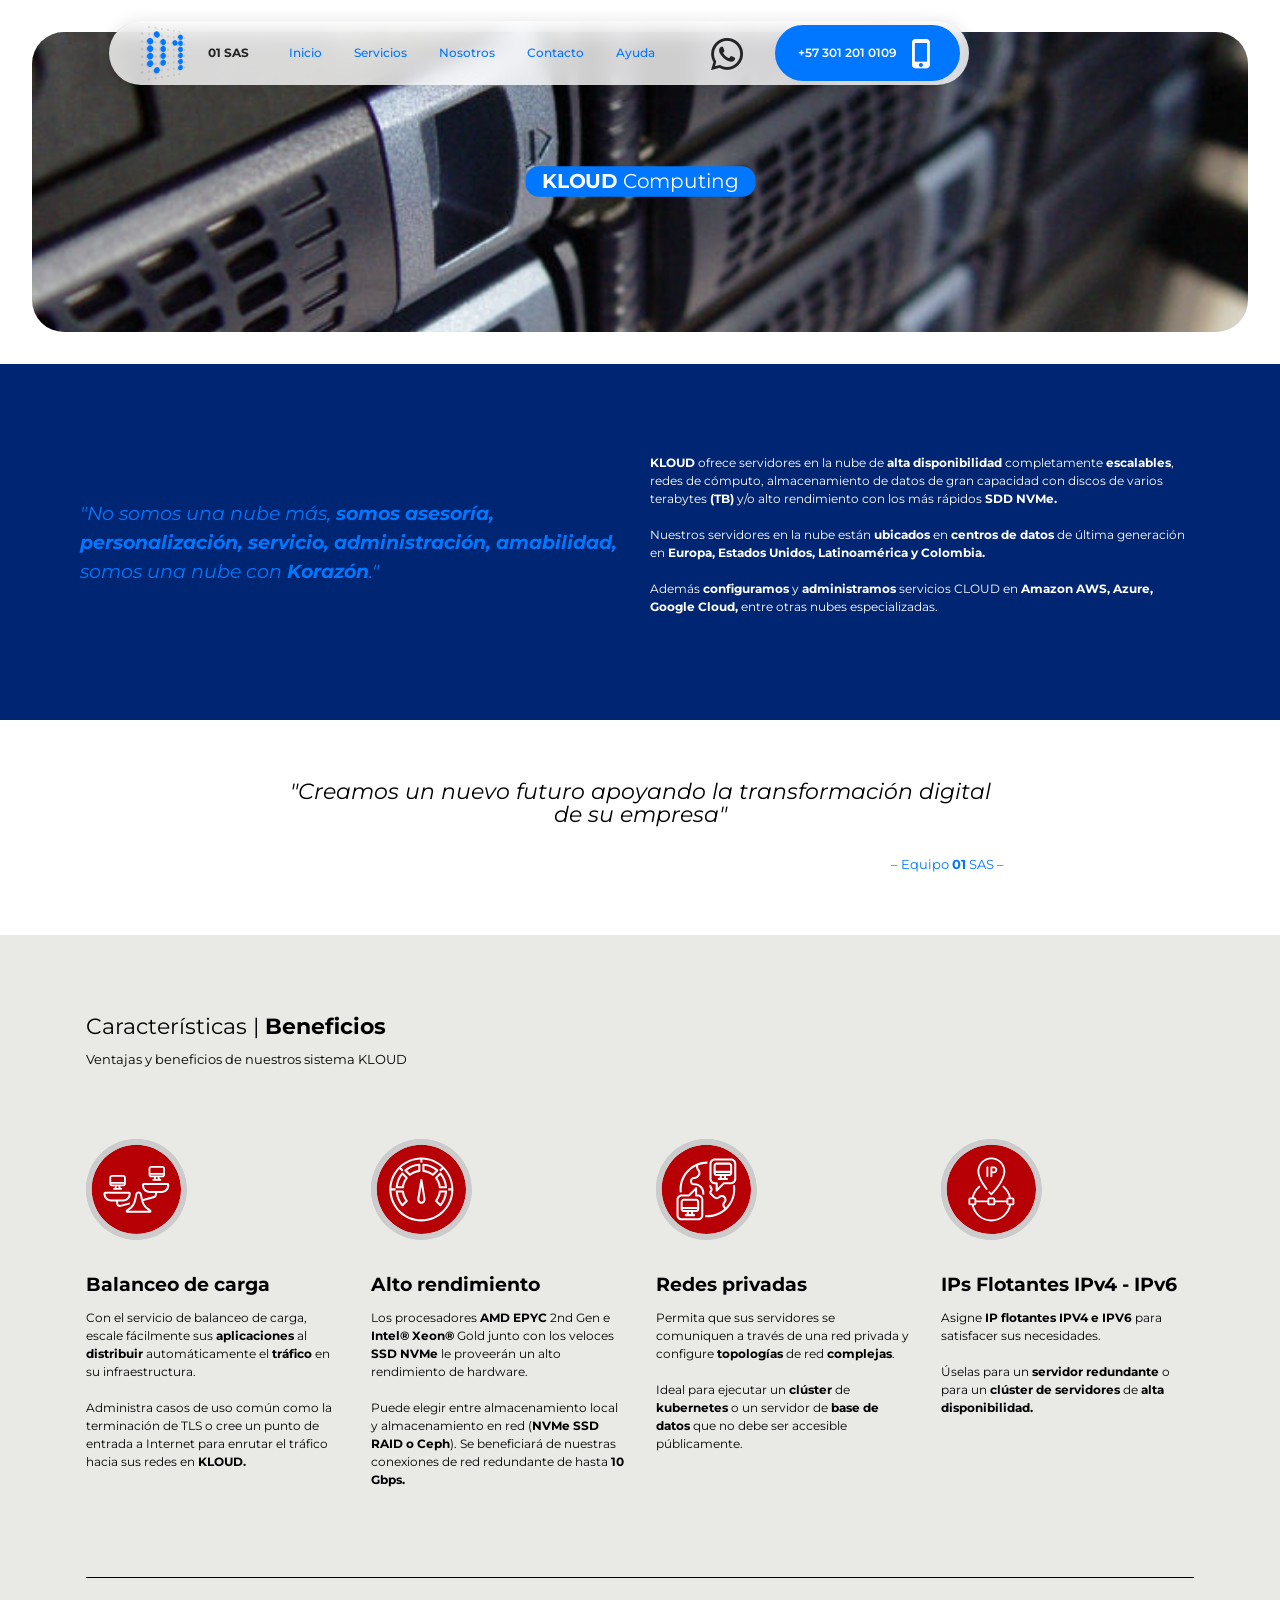
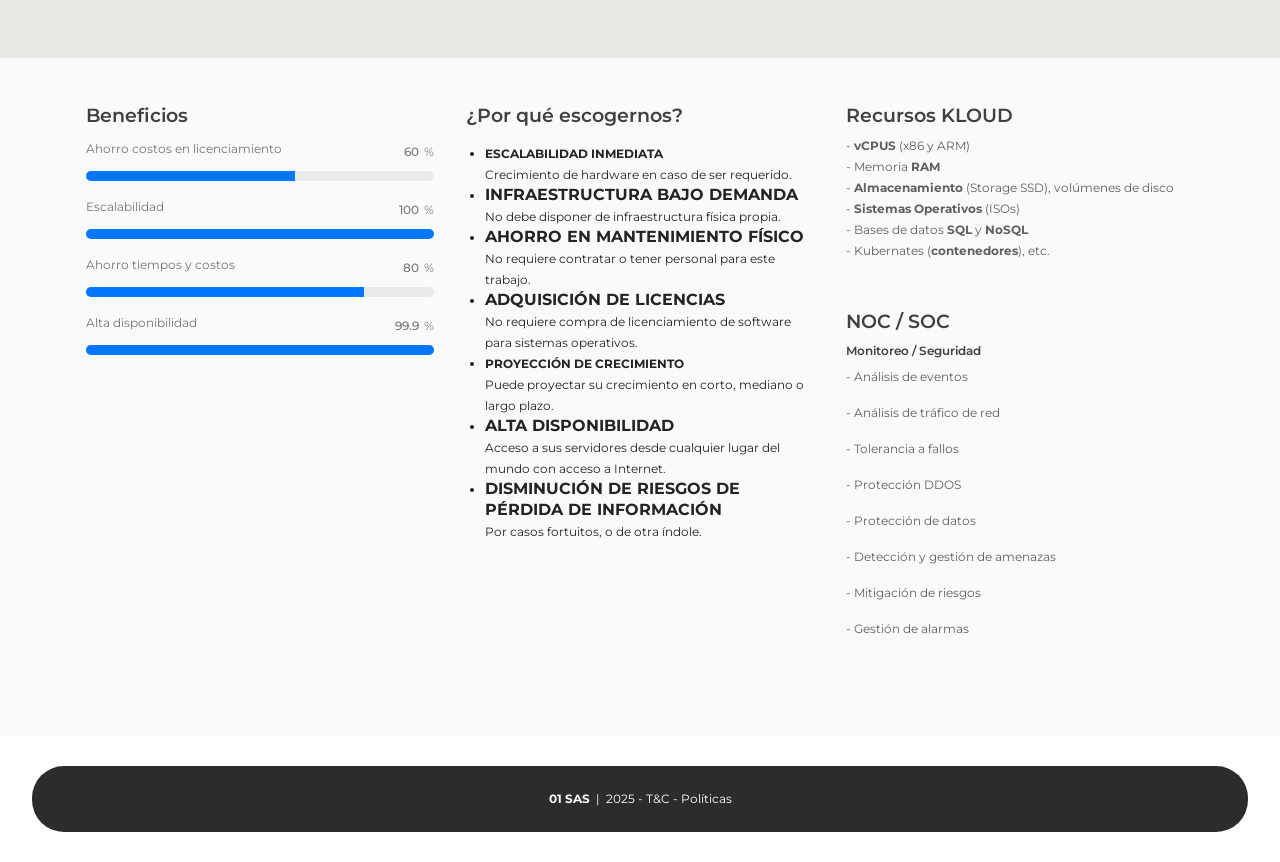
==== kloud.html @ d1de2d6b "create github pages" ====
<!DOCTYPE html>
<html  >
<head>
  
  <meta charset="UTF-8">
  <meta http-equiv="X-UA-Compatible" content="IE=edge">
  
  <meta name="viewport" content="width=device-width, initial-scale=1, minimum-scale=1">
  <link rel="shortcut icon" href="assets/images/01-dots-icons-184x184.png" type="image/x-icon">
  <meta name="description" content="">
  
  
  <title>KLOUD 01</title>
  <link rel="stylesheet" href="assets/web/assets/mobirise-icons2/mobirise2.css">
  <link rel="stylesheet" href="assets/Material-Design-Icons/css/material.css">
  <link rel="stylesheet" href="assets/bootstrap/css/bootstrap.min.css">
  <link rel="stylesheet" href="assets/bootstrap/css/bootstrap-grid.min.css">
  <link rel="stylesheet" href="assets/bootstrap/css/bootstrap-reboot.min.css">
    <link rel="stylesheet" href="assets/popup-overlay-plugin/style.css">
  <link rel="stylesheet" href="assets/dropdown/css/style.css">
  <link rel="stylesheet" href="assets/socicon/css/styles.css">
  <link rel="stylesheet" href="assets/theme/css/style.css">
  <link rel="stylesheet" href="assets/recaptcha.css">
  <link rel="preload" href="https://fonts.googleapis.com/css?family=Montserrat+Alternates:100,100i,200,200i,300,300i,400,400i,500,500i,600,600i,700,700i,800,800i,900,900i&display=swap" as="style" onload="this.onload=null;this.rel='stylesheet'">
  <noscript><link rel="stylesheet" href="https://fonts.googleapis.com/css?family=Montserrat+Alternates:100,100i,200,200i,300,300i,400,400i,500,500i,600,600i,700,700i,800,800i,900,900i&display=swap"></noscript>
  <link rel="preload" href="https://fonts.googleapis.com/css?family=Montserrat:100,200,300,400,500,600,700,800,900,100i,200i,300i,400i,500i,600i,700i,800i,900i&display=swap" as="style" onload="this.onload=null;this.rel='stylesheet'">
  <noscript><link rel="stylesheet" href="https://fonts.googleapis.com/css?family=Montserrat:100,200,300,400,500,600,700,800,900,100i,200i,300i,400i,500i,600i,700i,800i,900i&display=swap"></noscript>
  <link rel="preload" as="style" href="assets/mobirise/css/mbr-additional.css?v=RH5dvM"><link rel="stylesheet" href="assets/mobirise/css/mbr-additional.css?v=RH5dvM" type="text/css">

  
  
  

</head>
<body>
  
  <section data-bs-version="5.1" class="ascentm5 menu menu1 cid-tQomoD7cp1" once="menu" id="menu1-1">
	

	<nav class="navbar navbar-dropdown navbar-fixed-top navbar-expand-lg">
		<div class="container">
			<div class="navbar-brand">
				<span class="navbar-logo">
					<a href="index.html">
						<img src="assets/images/01-dots-icons-184x184.png" alt="01" style="height: 3.6rem;">
					</a>
				</span>
				<span class="navbar-caption-wrap"><a class="navbar-caption text-black display-4" href="#">01 SAS</a></span>
			</div>
			<button class="navbar-toggler" type="button" data-toggle="collapse" data-bs-toggle="collapse" data-target="#navbarSupportedContent" data-bs-target="#navbarSupportedContent" aria-controls="navbarNavAltMarkup" aria-expanded="false" aria-label="Toggle navigation">
				<div class="hamburger">
					<span></span>
					<span></span>
					<span></span>
					<span></span>
				</div>
			</button>
			<div class="collapse navbar-collapse" id="navbarSupportedContent">
				<ul class="navbar-nav nav-dropdown" data-app-modern-menu="true"><li class="nav-item">
						<a class="nav-link link text-primary display-4" href="index.html#top" aria-expanded="false">Inicio</a>
					</li>
					<li class="nav-item"><a class="nav-link link text-primary display-4" href="index.html#01-servicios">Servicios</a></li>
					<li class="nav-item">
						<a class="nav-link link text-primary display-4" href="#" aria-expanded="false">Nosotros</a>
					</li>
					<li class="nav-item">
						<a class="nav-link link text-primary display-4" href="#">Contacto</a>
					</li>
					<li class="nav-item"><a class="nav-link link text-primary display-4" href="#">Ayuda</a></li></ul>
				<div class="icons-menu">
					<a class="iconfont-wrapper" href="#">
						<span class="p-2 mbr-iconfont socicon-whatsapp socicon" style="font-size: 32px;"></span>
					</a>
					
					
					
				</div>
				<div class="navbar-buttons mbr-section-btn"><a class="btn btn-primary display-4" href="#"><span class="mdi-hardware-phone-iphone mbr-iconfont mbr-iconfont-btn" style="font-size: 32px;"></span>+57 301 201 0109</a></div>
			</div>
		</div>
	</nav>
</section>

<section data-bs-version="5.1" class="ascentm5 header2 cid-ujBMXmhzcG" id="header2-9">
  

  
  
  <div class="container-fluid">
    <div class="row justify-content-center">
      <div class="card col-12 col-lg-12">
        <div class="card-wrapper wrap">
          <div class="card-box align-center">
            <div class="item-wrapper">
              <p class="mbr-text mbr-fonts-style mb-0 display-5"><strong>KLOUD </strong>Computing<br></p>
            </div>
            
            
            

            





          </div>
        </div>
      </div>
    </div>
  </div>
</section>

<section data-bs-version="5.1" class="article2 algom5 cid-ujBMcVOWfx" id="aarticle2-8">
    
    <div class="container">
        <div class="row justify-content-center">
            <div class="main-container">
                <div class="col-12 col-lg col-title">
                    <h5 class="mbr-section-title mbr-fonts-style display-5"><em style="">"No somos una nube más, <strong>somos</strong> <strong>asesoría, personalización, servicio, administración, amabilidad,</strong> somos una nube con <strong>Korazón</strong>."</em></h5>
                    
                </div>
                <div class="col-md-12 col-lg-6 col-text">
                    <p class="mbr-text mbr-fonts-style display-4"><strong>KLOUD</strong> ofrece servidores en la nube de <strong>alta disponibilidad</strong> completamente <strong>escalables</strong>, redes de cómputo, almacenamiento de datos de gran capacidad con discos de varios terabytes<strong> (TB) </strong>y/o alto rendimiento con los más rápidos <strong>SDD NVMe.</strong><br><br>Nuestros servidores en la nube están <strong>ubicados</strong> en <strong>centros de datos</strong> de última generación en <strong>Europa, Estados Unidos, Latinoamérica y Colombia.</strong><br><br>Además <strong>configuramos</strong> y <strong>administramos</strong> servicios CLOUD en <strong>Amazon AWS, Azure, Google Cloud,</strong> entre otras nubes especializadas.</p>
                </div>
            </div>
        </div>
    </div>
</section>

<section data-bs-version="5.1" class="ascentm5 article6 cid-ujDyuf0Vqz" id="article6-f">
  
  
  <div class="container">
    <div class="row">
      <div class="content-wrap col-12 col-md-8">
        

        <h1 class="mbr-section-title mbr-fonts-style mbr-white mb-4 display-2"><em>"Creamos un nuevo futuro apoyando la transformación digital de su empresa"</em>
        </h1>
        
        <p class="mbr-fonts-style mbr-text mbr-white mt-4 display-7">– Equipo&nbsp;<strong>01</strong> SAS –<br></p>

      </div>
    </div>
  </div>
</section>

<section data-bs-version="5.1" class="features01 ridem5 cid-ujBQmgpK4P" id="features01-c">
    

    
    

    <div class="container">
        <div class="row">
            <div class="col-12">
                <div class="content-wrapper">
                    <h2 class="mbr-section-title mbr-fonts-style display-2">
                        Características | <strong>Beneficios</strong></h2>
                    <p class="mbr-text mbr-fonts-style display-7">
                        Ventajas y beneficios de nuestros sistema KLOUD</p>
                </div>
            </div>
            <div class="item features-without-image col-12 col-lg-3 item-mb active">
                <div class="item-wrapper">
                    <div class="card-box">
                        <div class="icon-wrapper">
                            <img alt="Load balancer" title="Load balancer" src="assets/images/ax-load-balancer.svg" class="">
                        </div>
                        <h4 class="item-title mbr-fonts-style display-5">
                            <strong>Balanceo de carga</strong></h4>
                        <p class="item-text mbr-fonts-style display-4">Con el servicio de balanceo de carga, escale fácilmente sus <strong>aplicaciones</strong> al <strong>distribuir</strong> automáticamente el <strong>tráfico</strong> en su infraestructura.<br><br>Administra casos de uso común como la terminación de TLS o cree un punto de entrada a Internet para enrutar el tráfico hacia sus redes en <strong>KLOUD.</strong></p>
                    </div>
                </div>
            </div>
            <div class="item features-without-image col-12 col-lg-3 item-mb active">
                <div class="item-wrapper">
                    <div class="card-box">
                        <div class="icon-wrapper">
                            <img alt="High performance" title="Load balancer" src="assets/images/ax-performance.svg" class="">
                        </div>
                        <h4 class="item-title mbr-fonts-style display-5">
                            <strong>Alto rendimiento</strong></h4>
                        <p class="item-text mbr-fonts-style display-4">Los procesadores <strong>AMD EPYC </strong>2nd Gen e <strong>Intel® Xeon®</strong> Gold junto con los veloces <strong>SSD</strong> <strong>NVMe</strong> le proveerán un alto rendimiento de hardware.<br><br>Puede elegir entre almacenamiento local y almacenamiento en red (<strong>NVMe SSD RAID o Ceph</strong>). Se beneficiará de nuestras conexiones de red<strong> </strong>redundante de hasta <strong>10 Gbps.</strong><br><br></p>
                    </div>
                </div>
            </div>
 
             <div class="item features-without-image col-12 col-lg-3 item-mb active">
                <div class="item-wrapper">
                    <div class="card-box">
                        <div class="icon-wrapper">
                            <img alt="Networking" title="Load balancer" src="assets/images/ax-network.svg" class="">
                        </div>
                        <h4 class="item-title mbr-fonts-style display-5">
                            <strong>Redes privadas</strong></h4>
                        <p class="item-text mbr-fonts-style display-4">Permita que sus servidores se comuniquen a través de una red privada y configure <strong>topologías</strong> de red <strong>complejas</strong>.<br><br>Ideal para ejecutar un <strong>clúster</strong> de <strong>kubernetes</strong> o un servidor de <strong>base</strong> <strong>de</strong> <strong>datos</strong> que no debe ser accesible públicamente.<br></p>
                    </div>
                </div>
            </div>
            <div class="item features-without-image col-12 col-lg-3 item-mb active">
                <div class="item-wrapper">
                    <div class="card-box">
                        <div class="icon-wrapper">
                            <img alt="IPs Flotantes" title="Load balancer" src="assets/images/ax-floating-ip.svg" class="" data-slide-to="4">
                        </div>
                        <h4 class="item-title mbr-fonts-style display-5">
                            <strong>IPs Flotantes IPv4 - IPv6</strong></h4>
                        <p class="item-text mbr-fonts-style display-4">Asigne <strong>IP flotantes IPV4 e IPV6</strong> para satisfacer sus necesidades.<br><br>Úselas para un <strong>servidor redundante</strong> o para un <strong>clúster de servidores</strong> de <strong>alta disponibilidad.</strong><br></p>
                    </div>
                </div>
            </div>

            <div class="col-12">
                <div class="border-wrapper"></div>
            </div>
        </div>
    </div>
</section>

<section data-bs-version="5.1" class="features14 digitalm4_features14 cid-ujBV0JDJTc" id="features14-e">

    
    


    

    <div class="container">
        <div class="badge_wrap align-center">
            
        </div>
        
        
        <div class="row">
            <div class="col-lg-4 d-flex">

                <div class="mbr-m-auto">
                    <h3 class="col-title mbr-semibold mbr-fonts-style display-5">Beneficios</h3>
                    <p class="col-text mbr-text mbr-regular mbr-fonts-style display-4"></p>
                    <div class="progress_elements mt-3">
                        <div class="progress1">
                            <div class="title-wrap">
                                <div class="progressbar-title mbr-semibold mbr-fonts-style display-4">
                                    <p>
                                        Ahorro costos en licenciamiento
                                    </p>
                                </div>
                                <div class="progress_value mbr-fonts-style display-4">
                                    <div class="progressbar-number mbr-semibold"></div>
                                    <span>%</span>
                                </div>
                            </div>
                            <progress class="progress progress-primary" max="100" value="60">
                            </progress>
                        </div>

                        <div class="progress2">
                            <div class="title-wrap">
                                <div class="progressbar-title mbr-semibold mbr-fonts-style display-4">
                                    <p>
                                        Escalabilidad
                                    </p>
                                </div>
                                <div class="progress_value mbr-fonts-style display-4">
                                    <div class="progressbar-number mbr-semibold"></div>
                                    <span>%</span>
                                </div>
                            </div>
                            <progress class="progress progress-primary" max="100" value="100">
                            </progress>
                        </div>

                        <div class="progress3">
                            <div class="title-wrap">
                                <div class="progressbar-title mbr-semibold mbr-fonts-style display-4">
                                    <p>
                                        Ahorro tiempos y costos</p>
                                </div>
                                <div class="progress_value mbr-fonts-style display-4">
                                    <div class="progressbar-number mbr-semibold"></div>
                                    <span>%</span>
                                </div>
                            </div>
                            <progress class="progress progress-primary" max="100" value="80">
                            </progress>
                        </div>

                        <div class="progress4">
                            <div class="title-wrap">
                                <div class="progressbar-title mbr-semibold mbr-fonts-style display-4">
                                    <p>
                                        Alta disponibilidad
                                    </p>
                                </div>
                                <div class="progress_value mbr-fonts-style display-4">
                                    <div class="progressbar-number mbr-semibold"></div>
                                    <span>%</span>
                                </div>
                            </div>
                            <progress class="progress progress-primary" max="100" value="99.9">
                            </progress>
                        </div>
                    </div>
                </div>
            </div>
            <div class="col-lg-4 align-left">
                <h3 class="col-title mbr-semibold mbr-fonts-style display-5">¿Por qué escogernos?
                </h3>
                <p class="col-text mbr-text mbr-regular mbr-fonts-style display-4"></p>
                <p class="col-text mbr-text mbr-regular mbr-fonts-style display-4"></p>
                <div class="mbr-list mbr-fonts-style display-4">
                    <ul class="list">
                        <li><strong>ESCALABILIDAD INMEDIATA</strong><br>Crecimiento de hardware en caso de ser requerido.</li>
                        <li><span style="font-size: 1rem;"><strong>INFRAESTRUCTURA BAJO DEMANDA</strong></span><br>No debe disponer de infraestructura física propia.</li>
                        <li><span style="font-size: 1rem;"><strong>AHORRO EN MANTENIMIENTO FÍSICO</strong></span><br>No requiere contratar o tener personal para este trabajo.</li>
                        <li><span style="font-size: 1rem;"><strong>ADQUISICIÓN DE LICENCIAS</strong></span><br>No requiere compra de licenciamiento de software para sistemas operativos.</li>
                        <li><strong>PROYECCIÓN DE CRECIMIENTO</strong><br>Puede proyectar su crecimiento en corto, mediano o largo plazo.</li>
                        <li><span style="font-size: 1rem;"><strong>ALTA DISPONIBILIDAD</strong></span><br>Acceso a sus servidores desde cualquier lugar del mundo con acceso a Internet.</li>
                        <li><span style="font-size: 1rem;"><strong>DISMINUCIÓN DE RIESGOS DE PÉRDIDA DE INFORMACIÓN</strong></span><br>Por casos fortuitos, o de otra índole.</li></ul>
                </div>
            </div>
            <div class="col-lg-4 align-left">
                <h3 class="col-title mbr-semibold mbr-fonts-style display-5">Recursos KLOUD</h3>
                <p class="col-text mbr-text mbr-regular mbr-fonts-style display-4">- <strong>vCPUS</strong> (x86 y ARM)<br>- Memoria <strong>RAM</strong><br>- <strong>Almacenamiento</strong> (Storage SSD), volúmenes de disco<br>- <strong>Sistemas Operativos </strong>(ISOs)<br>- Bases de datos <strong>SQL</strong> y <strong>NoSQL</strong><br>- Kubernates (<strong>contenedores</strong>), etc.</p>
                
                <h3 class="col-title mbr-semibold mbr-fonts-style mt-5 display-5">NOC / SOC<br></h3>
                <h3 class="col-title mbr-semibold mbr-fonts-style mt-0 display-4">Monitoreo / Seguridad<br></h3>
                <ul class="list touchList">
                    
                    
                    
                    
                    
                <li class="item-wrap">
                        <h4 class="item mbr-regular mbr-fonts-style pb-3 display-4">- Análisis de eventos<br><br>- Análisis de tráfico de red<br><br>- Tolerancia a fallos<br><br>- Protección DDOS<br><br>- Protección de datos<br><br>- Detección y gestión de amenazas<br><br>- Mitigación de riesgos<br><br>- Gestión de alarmas</h4>
                    </li></ul>
            </div>
        </div>
    </div>
</section>

<section data-bs-version="5.1" class="ascentm5 footer2 cid-tQok8uZcRz" once="footers" id="footer2-2">

    

    

    <div class="container-fluid">
        <div class="media-container-row align-center mbr-white">
            <div class="col-12">
                <div class="item-wrapper">
                    <p class="mbr-text mb-0 mbr-fonts-style display-4"><strong>
                        01 SAS</strong>&nbsp; |&nbsp; 2025 - T&amp;C - Políticas</p>
                </div>
            </div>
        </div>
    </div>
</section>


<script src="assets/bootstrap/js/bootstrap.bundle.min.js"></script>
  <script src="assets/smoothscroll/smooth-scroll.js"></script>
  <script src="assets/ytplayer/index.js"></script>
      <script src="assets/dropdown/js/navbar-dropdown.js"></script>
  <script src="assets/theme/js/script.js"></script>
  <script src="assets/formoid.min.js"></script>
  
  
  

</body>
</html>
---- assets/web/assets/mobirise-icons2/mobirise2.css ----
@font-face {
  font-family: 'Moririse2';
  font-display: swap;
  src:  url('mobirise2.eot?f2bix4');
  src:  url('mobirise2.eot?f2bix4#iefix') format('embedded-opentype'),
    url('mobirise2.ttf?f2bix4') format('truetype'),
    url('mobirise2.woff?f2bix4') format('woff'),
    url('mobirise2.svg?f2bix4#mobirise2') format('svg');
  font-weight: normal;
  font-style: normal;
}

[class^="mobi-"], [class*=" mobi-"] {
  /* use !important to prevent issues with browser extensions that change fonts */
  font-family: 'Moririse2' !important;
  speak: none;
  font-style: normal;
  font-weight: normal;
  font-variant: normal;
  text-transform: none;
  line-height: 1;

  /* Better Font Rendering =========== */
  -webkit-font-smoothing: antialiased;
  -moz-osx-font-smoothing: grayscale;
}

.mobi-mbri-add-submenu:before {
  content: "\e900";
}
.mobi-mbri-alert:before {
  content: "\e901";
}
.mobi-mbri-align-center:before {
  content: "\e902";
}
.mobi-mbri-align-justify:before {
  content: "\e903";
}
.mobi-mbri-align-left:before {
  content: "\e904";
}
.mobi-mbri-align-right:before {
  content: "\e905";
}
.mobi-mbri-android:before {
  content: "\e906";
}
.mobi-mbri-apple:before {
  content: "\e907";
}
.mobi-mbri-arrow-down:before {
  content: "\e908";
}
.mobi-mbri-arrow-next:before {
  content: "\e909";
}
.mobi-mbri-arrow-prev:before {
  content: "\e90a";
}
.mobi-mbri-arrow-up:before {
  content: "\e90b";
}
.mobi-mbri-bold:before {
  content: "\e90c";
}
.mobi-mbri-bookmark:before {
  content: "\e90d";
}
.mobi-mbri-bootstrap:before {
  content: "\e90e";
}
.mobi-mbri-briefcase:before {
  content: "\e90f";
}
.mobi-mbri-browse:before {
  content: "\e910";
}
.mobi-mbri-bulleted-list:before {
  content: "\e911";
}
.mobi-mbri-calendar:before {
  content: "\e912";
}
.mobi-mbri-camera:before {
  content: "\e913";
}
.mobi-mbri-cart-add:before {
  content: "\e914";
}
.mobi-mbri-cart-full:before {
  content: "\e915";
}
.mobi-mbri-cash:before {
  content: "\e916";
}
.mobi-mbri-change-style:before {
  content: "\e917";
}
.mobi-mbri-chat:before {
  content: "\e918";
}
.mobi-mbri-clock:before {
  content: "\e919";
}
.mobi-mbri-close:before {
  content: "\e91a";
}
.mobi-mbri-cloud:before {
  content: "\e91b";
}
.mobi-mbri-code:before {
  content: "\e91c";
}
.mobi-mbri-contact-form:before {
  content: "\e91d";
}
.mobi-mbri-credit-card:before {
  content: "\e91e";
}
.mobi-mbri-cursor-click:before {
  content: "\e91f";
}
.mobi-mbri-cust-feedback:before {
  content: "\e920";
}
.mobi-mbri-database:before {
  content: "\e921";
}
.mobi-mbri-delivery:before {
  content: "\e922";
}
.mobi-mbri-desktop:before {
  content: "\e923";
}
.mobi-mbri-devices:before {
  content: "\e924";
}
.mobi-mbri-down:before {
  content: "\e925";
}
.mobi-mbri-download-2:before {
  content: "\e926";
}
.mobi-mbri-download:before {
  content: "\e927";
}
.mobi-mbri-drag-n-drop-2:before {
  content: "\e928";
}
.mobi-mbri-drag-n-drop:before {
  content: "\e929";
}
.mobi-mbri-edit-2:before {
  content: "\e92a";
}
.mobi-mbri-edit:before {
  content: "\e92b";
}
.mobi-mbri-error:before {
  content: "\e92c";
}
.mobi-mbri-extension:before {
  content: "\e92d";
}
.mobi-mbri-features:before {
  content: "\e92e";
}
.mobi-mbri-file:before {
  content: "\e92f";
}
.mobi-mbri-flag:before {
  content: "\e930";
}
.mobi-mbri-folder:before {
  content: "\e931";
}
.mobi-mbri-gift:before {
  content: "\e932";
}
.mobi-mbri-github:before {
  content: "\e933";
}
.mobi-mbri-globe-2:before {
  content: "\e934";
}
.mobi-mbri-globe:before {
  content: "\e935";
}
.mobi-mbri-growing-chart:before {
  content: "\e936";
}
.mobi-mbri-hearth:before {
  content: "\e937";
}
.mobi-mbri-help:before {
  content: "\e938";
}
.mobi-mbri-home:before {
  content: "\e939";
}
.mobi-mbri-hot-cup:before {
  content: "\e93a";
}
.mobi-mbri-idea:before {
  content: "\e93b";
}
.mobi-mbri-image-gallery:before {
  content: "\e93c";
}
.mobi-mbri-image-slider:before {
  content: "\e93d";
}
.mobi-mbri-info:before {
  content: "\e93e";
}
.mobi-mbri-italic:before {
  content: "\e93f";
}
.mobi-mbri-key:before {
  content: "\e940";
}
.mobi-mbri-laptop:before {
  content: "\e941";
}
.mobi-mbri-layers:before {
  content: "\e942";
}
.mobi-mbri-left-right:before {
  content: "\e943";
}
.mobi-mbri-left:before {
  content: "\e944";
}
.mobi-mbri-letter:before {
  content: "\e945";
}
.mobi-mbri-like:before {
  content: "\e946";
}
.mobi-mbri-link:before {
  content: "\e947";
}
.mobi-mbri-lock:before {
  content: "\e948";
}
.mobi-mbri-login:before {
  content: "\e949";
}
.mobi-mbri-logout:before {
  content: "\e94a";
}
.mobi-mbri-magic-stick:before {
  content: "\e94b";
}
.mobi-mbri-map-pin:before {
  content: "\e94c";
}
.mobi-mbri-menu:before {
  content: "\e94d";
}
.mobi-mbri-mobile-2:before {
  content: "\e94e";
}
.mobi-mbri-mobile-horizontal:before {
  content: "\e94f";
}
.mobi-mbri-mobile:before {
  content: "\e950";
}
.mobi-mbri-mobirise:before {
  content: "\e951";
}
.mobi-mbri-more-horizontal:before {
  content: "\e952";
}
.mobi-mbri-more-vertical:before {
  content: "\e953";
}
.mobi-mbri-music:before {
  content: "\e954";
}
.mobi-mbri-new-file:before {
  content: "\e955";
}
.mobi-mbri-numbered-list:before {
  content: "\e956";
}
.mobi-mbri-opened-folder:before {
  content: "\e957";
}
.mobi-mbri-pages:before {
  content: "\e958";
}
.mobi-mbri-paper-plane:before {
  content: "\e959";
}
.mobi-mbri-paperclip:before {
  content: "\e95a";
}
.mobi-mbri-phone:before {
  content: "\e95b";
}
.mobi-mbri-photo:before {
  content: "\e95c";
}
.mobi-mbri-photos:before {
  content: "\e95d";
}
.mobi-mbri-pin:before {
  content: "\e95e";
}
.mobi-mbri-play:before {
  content: "\e95f";
}
.mobi-mbri-plus:before {
  content: "\e960";
}
.mobi-mbri-preview:before {
  content: "\e961";
}
.mobi-mbri-print:before {
  content: "\e962";
}
.mobi-mbri-protect:before {
  content: "\e963";
}
.mobi-mbri-question:before {
  content: "\e964";
}
.mobi-mbri-quote-left:before {
  content: "\e965";
}
.mobi-mbri-quote-right:before {
  content: "\e966";
}
.mobi-mbri-redo:before {
  content: "\e967";
}
.mobi-mbri-refresh:before {
  content: "\e968";
}
.mobi-mbri-responsive-2:before {
  content: "\e969";
}
.mobi-mbri-responsive:before {
  content: "\e96a";
}
.mobi-mbri-right:before {
  content: "\e96b";
}
.mobi-mbri-rocket:before {
  content: "\e96c";
}
.mobi-mbri-sad-face:before {
  content: "\e96d";
}
.mobi-mbri-sale:before {
  content: "\e96e";
}
.mobi-mbri-save:before {
  content: "\e96f";
}
.mobi-mbri-search:before {
  content: "\e970";
}
.mobi-mbri-setting-2:before {
  content: "\e971";
}
.mobi-mbri-setting-3:before {
  content: "\e972";
}
.mobi-mbri-setting:before {
  content: "\e973";
}
.mobi-mbri-share:before {
  content: "\e974";
}
.mobi-mbri-shopping-bag:before {
  content: "\e975";
}
.mobi-mbri-shopping-basket:before {
  content: "\e976";
}
.mobi-mbri-shopping-cart:before {
  content: "\e977";
}
.mobi-mbri-sites:before {
  content: "\e978";
}
.mobi-mbri-smile-face:before {
  content: "\e979";
}
.mobi-mbri-speed:before {
  content: "\e97a";
}
.mobi-mbri-star:before {
  content: "\e97b";
}
.mobi-mbri-success:before {
  content: "\e97c";
}
.mobi-mbri-sun:before {
  content: "\e97d";
}
.mobi-mbri-sun2:before {
  content: "\e97e";
}
.mobi-mbri-tablet-vertical:before {
  content: "\e97f";
}
.mobi-mbri-tablet:before {
  content: "\e980";
}
.mobi-mbri-target:before {
  content: "\e981";
}
.mobi-mbri-timer:before {
  content: "\e982";
}
.mobi-mbri-to-ftp:before {
  content: "\e983";
}
.mobi-mbri-to-local-drive:before {
  content: "\e984";
}
.mobi-mbri-touch-swipe:before {
  content: "\e985";
}
.mobi-mbri-touch:before {
  content: "\e986";
}
.mobi-mbri-trash:before {
  content: "\e987";
}
.mobi-mbri-underline:before {
  content: "\e988";
}
.mobi-mbri-undo:before {
  content: "\e989";
}
.mobi-mbri-unlink:before {
  content: "\e98a";
}
.mobi-mbri-unlock:before {
  content: "\e98b";
}
.mobi-mbri-up-down:before {
  content: "\e98c";
}
.mobi-mbri-up:before {
  content: "\e98d";
}
.mobi-mbri-update:before {
  content: "\e98e";
}
.mobi-mbri-upload-2:before {
  content: "\e98f";
}
.mobi-mbri-upload:before {
  content: "\e990";
}
.mobi-mbri-user-2:before {
  content: "\e991";
}
.mobi-mbri-user:before {
  content: "\e992";
}
.mobi-mbri-users:before {
  content: "\e993";
}
.mobi-mbri-video-play:before {
  content: "\e994";
}
.mobi-mbri-video:before {
  content: "\e995";
}
.mobi-mbri-watch:before {
  content: "\e996";
}
.mobi-mbri-website-theme-2:before {
  content: "\e997";
}
.mobi-mbri-website-theme:before {
  content: "\e998";
}
.mobi-mbri-wifi:before {
  content: "\e999";
}
.mobi-mbri-windows:before {
  content: "\e99a";
}
.mobi-mbri-zoom-in:before {
  content: "\e99b";
}
.mobi-mbri-zoom-out:before {
  content: "\e99c";
}
---- assets/Material-Design-Icons/css/material.css ----
@font-face {
  font-family: 'Material-Design-Icons';
  src: url('../fonts/Material-Design-Icons.eot?3ocs8m');
  src: url('../fonts/Material-Design-Icons.eot?#iefix3ocs8m') format('embedded-opentype'), url('../fonts/Material-Design-Icons.woff?3ocs8m') format('woff'), url('../fonts/Material-Design-Icons.ttf?3ocs8m') format('truetype'), url('../fonts/Material-Design-Icons.svg?3ocs8m#Material-Design-Icons') format('svg');
  font-weight: normal;
  font-style: normal;
}
[class^="mdi-"],
[class*="mdi-"] {
  speak: none;
  display: inline-block;
  font-style: normal;
  font-variant:normal;
  font-weight:normal;
/*  font-size:24px;*/
  line-height:1;
  font-family:'Material-Design-Icons' !important;
  text-rendering: auto;
  
  -webkit-font-smoothing: antialiased;
  -moz-osx-font-smoothing: grayscale;
  -webkit-transform: translate(0, 0);
      -ms-transform: translate(0, 0);
          transform: translate(0, 0);
}
[class^="mdi-"]:before,
[class*="mdi-"]:before {
  display: inline-block;
  speak: none;
  text-decoration: inherit;
}
[class^="mdi-"].pull-left,
[class*="mdi-"].pull-left {
  margin-right: .3em;
}
[class^="mdi-"].pull-right,
[class*="mdi-"].pull-right {
  margin-left: .3em;
}
[class^="mdi-"].mdi-lg:before,
[class*="mdi-"].mdi-lg:before,
[class^="mdi-"].mdi-lg:after,
[class*="mdi-"].mdi-lg:after {
  font-size: 1.33333333em;
  line-height: 0.75em;
  vertical-align: -15%;
}
[class^="mdi-"].mdi-2x:before,
[class*="mdi-"].mdi-2x:before,
[class^="mdi-"].mdi-2x:after,
[class*="mdi-"].mdi-2x:after {
  font-size: 2em;
}
[class^="mdi-"].mdi-3x:before,
[class*="mdi-"].mdi-3x:before,
[class^="mdi-"].mdi-3x:after,
[class*="mdi-"].mdi-3x:after {
  font-size: 3em;
}
[class^="mdi-"].mdi-4x:before,
[class*="mdi-"].mdi-4x:before,
[class^="mdi-"].mdi-4x:after,
[class*="mdi-"].mdi-4x:after {
  font-size: 4em;
}
[class^="mdi-"].mdi-5x:before,
[class*="mdi-"].mdi-5x:before,
[class^="mdi-"].mdi-5x:after,
[class*="mdi-"].mdi-5x:after {
  font-size: 5em;
}
[class^="mdi-device-signal-cellular-"]:after,
[class^="mdi-device-battery-"]:after,
[class^="mdi-device-battery-charging-"]:after,
[class^="mdi-device-signal-cellular-connected-no-internet-"]:after,
[class^="mdi-device-signal-wifi-"]:after,
[class^="mdi-device-signal-wifi-statusbar-not-connected"]:after,
.mdi-device-network-wifi:after {
  opacity: .3;
  position: absolute;
  left: 0;
  top: 0;
  z-index: 1;
  display: inline-block;
  speak: none;
  text-decoration: inherit;
}
[class^="mdi-device-signal-cellular-"]:after {
  content: "\e758";
}
[class^="mdi-device-battery-"]:after {
  content: "\e735";
}
[class^="mdi-device-battery-charging-"]:after {
  content: "\e733";
}
[class^="mdi-device-signal-cellular-connected-no-internet-"]:after {
  content: "\e75d";
}
[class^="mdi-device-signal-wifi-"]:after,
.mdi-device-network-wifi:after {
  content: "\e765";
}
[class^="mdi-device-signal-wifi-statusbasr-not-connected"]:after {
  content: "\e8f7";
}
.mdi-device-signal-cellular-off:after,
.mdi-device-signal-cellular-null:after,
.mdi-device-signal-cellular-no-sim:after,
.mdi-device-signal-wifi-off:after,
.mdi-device-signal-wifi-4-bar:after,
.mdi-device-signal-cellular-4-bar:after,
.mdi-device-battery-alert:after,
.mdi-device-signal-cellular-connected-no-internet-4-bar:after,
.mdi-device-battery-std:after,
.mdi-device-battery-full .mdi-device-battery-unknown:after {
  content: "";
}
.mdi-fw {
  width: 1.28571429em;
  text-align: center;
}
.mdi-ul {
  padding-left: 0;
  margin-left: 2.14285714em;
  list-style-type: none;
}
.mdi-ul > li {
  position: relative;
}
.mdi-li {
  position: absolute;
  left: -2.14285714em;
  width: 2.14285714em;
  top: 0.14285714em;
  text-align: center;
}
.mdi-li.mdi-lg {
  left: -1.85714286em;
}
.mdi-border {
  padding: .2em .25em .15em;
  border: solid 0.08em #eeeeee;
  border-radius: .1em;
}
.mdi-spin {
  -webkit-animation: mdi-spin 2s infinite linear;
  animation: mdi-spin 2s infinite linear;
  -webkit-transform-origin: 50% 50%;
  -ms-transform-origin: 50% 50%;
      transform-origin: 50% 50%;
}
.mdi-pulse {
  -webkit-animation: mdi-spin 1s steps(8) infinite;
  animation: mdi-spin 1s steps(8) infinite;
  -webkit-transform-origin: 50% 50%;
  -ms-transform-origin: 50% 50%;
      transform-origin: 50% 50%;
}
@-webkit-keyframes mdi-spin {
  0% {
    -webkit-transform: rotate(0deg);
    transform: rotate(0deg);
  }
  100% {
    -webkit-transform: rotate(359deg);
    transform: rotate(359deg);
  }
}
@keyframes mdi-spin {
  0% {
    -webkit-transform: rotate(0deg);
    transform: rotate(0deg);
  }
  100% {
    -webkit-transform: rotate(359deg);
    transform: rotate(359deg);
  }
}
.mdi-rotate-90 {
  filter: progid:DXImageTransform.Microsoft.BasicImage(rotation=1);
  -webkit-transform: rotate(90deg);
  -ms-transform: rotate(90deg);
  transform: rotate(90deg);
}
.mdi-rotate-180 {
  filter: progid:DXImageTransform.Microsoft.BasicImage(rotation=2);
  -webkit-transform: rotate(180deg);
  -ms-transform: rotate(180deg);
  transform: rotate(180deg);
}
.mdi-rotate-270 {
  filter: progid:DXImageTransform.Microsoft.BasicImage(rotation=3);
  -webkit-transform: rotate(270deg);
  -ms-transform: rotate(270deg);
  transform: rotate(270deg);
}
.mdi-flip-horizontal {
  filter: progid:DXImageTransform.Microsoft.BasicImage(rotation=0, mirror=1);
  -webkit-transform: scale(-1, 1);
  -ms-transform: scale(-1, 1);
  transform: scale(-1, 1);
}
.mdi-flip-vertical {
  filter: progid:DXImageTransform.Microsoft.BasicImage(rotation=2, mirror=1);
  -webkit-transform: scale(1, -1);
  -ms-transform: scale(1, -1);
  transform: scale(1, -1);
}
:root .mdi-rotate-90,
:root .mdi-rotate-180,
:root .mdi-rotate-270,
:root .mdi-flip-horizontal,
:root .mdi-flip-vertical {
  -webkit-filter: none;
          filter: none;
}
.mdi-stack {
  position: relative;
  display: inline-block;
  width: 2em;
  height: 2em;
  line-height: 2em;
  vertical-align: middle;
}
.mdi-stack-1x,
.mdi-stack-2x {
  position: absolute;
  left: 0;
  width: 100%;
  text-align: center;
}
.mdi-stack-1x {
  line-height: inherit;
}
.mdi-stack-2x {
  font-size: 2em;
}
.mdi-inverse {
  color: #ffffff;
}
/* Start Icons */
.mdi-action-3d-rotation:before {
  content: "\e600";
}
.mdi-action-accessibility:before {
  content: "\e601";
}
.mdi-action-account-balance-wallet:before {
  content: "\e602";
}
.mdi-action-account-balance:before {
  content: "\e603";
}
.mdi-action-account-box:before {
  content: "\e604";
}
.mdi-action-account-child:before {
  content: "\e605";
}
.mdi-action-account-circle:before {
  content: "\e606";
}
.mdi-action-add-shopping-cart:before {
  content: "\e607";
}
.mdi-action-alarm-add:before {
  content: "\e608";
}
.mdi-action-alarm-off:before {
  content: "\e609";
}
.mdi-action-alarm-on:before {
  content: "\e60a";
}
.mdi-action-alarm:before {
  content: "\e60b";
}
.mdi-action-android:before {
  content: "\e60c";
}
.mdi-action-announcement:before {
  content: "\e60d";
}
.mdi-action-aspect-ratio:before {
  content: "\e60e";
}
.mdi-action-assessment:before {
  content: "\e60f";
}
.mdi-action-assignment-ind:before {
  content: "\e610";
}
.mdi-action-assignment-late:before {
  content: "\e611";
}
.mdi-action-assignment-return:before {
  content: "\e612";
}
.mdi-action-assignment-returned:before {
  content: "\e613";
}
.mdi-action-assignment-turned-in:before {
  content: "\e614";
}
.mdi-action-assignment:before {
  content: "\e615";
}
.mdi-action-autorenew:before {
  content: "\e616";
}
.mdi-action-backup:before {
  content: "\e617";
}
.mdi-action-book:before {
  content: "\e618";
}
.mdi-action-bookmark-outline:before {
  content: "\e619";
}
.mdi-action-bookmark:before {
  content: "\e61a";
}
.mdi-action-bug-report:before {
  content: "\e61b";
}
.mdi-action-cached:before {
  content: "\e61c";
}
.mdi-action-check-circle:before {
  content: "\e61d";
}
.mdi-action-class:before {
  content: "\e61e";
}
.mdi-action-credit-card:before {
  content: "\e61f";
}
.mdi-action-dashboard:before {
  content: "\e620";
}
.mdi-action-delete:before {
  content: "\e621";
}
.mdi-action-description:before {
  content: "\e622";
}
.mdi-action-dns:before {
  content: "\e623";
}
.mdi-action-done-all:before {
  content: "\e624";
}
.mdi-action-done:before {
  content: "\e625";
}
.mdi-action-event:before {
  content: "\e626";
}
.mdi-action-exit-to-app:before {
  content: "\e627";
}
.mdi-action-explore:before {
  content: "\e628";
}
.mdi-action-extension:before {
  content: "\e629";
}
.mdi-action-face-unlock:before {
  content: "\e62a";
}
.mdi-action-favorite-outline:before {
  content: "\e62b";
}
.mdi-action-favorite:before {
  content: "\e62c";
}
.mdi-action-find-in-page:before {
  content: "\e62d";
}
.mdi-action-find-replace:before {
  content: "\e62e";
}
.mdi-action-flip-to-back:before {
  content: "\e62f";
}
.mdi-action-flip-to-front:before {
  content: "\e630";
}
.mdi-action-get-app:before {
  content: "\e631";
}
.mdi-action-grade:before {
  content: "\e632";
}
.mdi-action-group-work:before {
  content: "\e633";
}
.mdi-action-help:before {
  content: "\e634";
}
.mdi-action-highlight-remove:before {
  content: "\e635";
}
.mdi-action-history:before {
  content: "\e636";
}
.mdi-action-home:before {
  content: "\e637";
}
.mdi-action-https:before {
  content: "\e638";
}
.mdi-action-info-outline:before {
  content: "\e639";
}
.mdi-action-info:before {
  content: "\e63a";
}
.mdi-action-input:before {
  content: "\e63b";
}
.mdi-action-invert-colors:before {
  content: "\e63c";
}
.mdi-action-label-outline:before {
  content: "\e63d";
}
.mdi-action-label:before {
  content: "\e63e";
}
.mdi-action-language:before {
  content: "\e63f";
}
.mdi-action-launch:before {
  content: "\e640";
}
.mdi-action-list:before {
  content: "\e641";
}
.mdi-action-lock-open:before {
  content: "\e642";
}
.mdi-action-lock-outline:before {
  content: "\e643";
}
.mdi-action-lock:before {
  content: "\e644";
}
.mdi-action-loyalty:before {
  content: "\e645";
}
.mdi-action-markunread-mailbox:before {
  content: "\e646";
}
.mdi-action-note-add:before {
  content: "\e647";
}
.mdi-action-open-in-browser:before {
  content: "\e648";
}
.mdi-action-open-in-new:before {
  content: "\e649";
}
.mdi-action-open-with:before {
  content: "\e64a";
}
.mdi-action-pageview:before {
  content: "\e64b";
}
.mdi-action-payment:before {
  content: "\e64c";
}
.mdi-action-perm-camera-mic:before {
  content: "\e64d";
}
.mdi-action-perm-contact-cal:before {
  content: "\e64e";
}
.mdi-action-perm-data-setting:before {
  content: "\e64f";
}
.mdi-action-perm-device-info:before {
  content: "\e650";
}
.mdi-action-perm-identity:before {
  content: "\e651";
}
.mdi-action-perm-media:before {
  content: "\e652";
}
.mdi-action-perm-phone-msg:before {
  content: "\e653";
}
.mdi-action-perm-scan-wifi:before {
  content: "\e654";
}
.mdi-action-picture-in-picture:before {
  content: "\e655";
}
.mdi-action-polymer:before {
  content: "\e656";
}
.mdi-action-print:before {
  content: "\e657";
}
.mdi-action-query-builder:before {
  content: "\e658";
}
.mdi-action-question-answer:before {
  content: "\e659";
}
.mdi-action-receipt:before {
  content: "\e65a";
}
.mdi-action-redeem:before {
  content: "\e65b";
}
.mdi-action-reorder:before {
  content: "\e65c";
}
.mdi-action-report-problem:before {
  content: "\e65d";
}
.mdi-action-restore:before {
  content: "\e65e";
}
.mdi-action-room:before {
  content: "\e65f";
}
.mdi-action-schedule:before {
  content: "\e660";
}
.mdi-action-search:before {
  content: "\e661";
}
.mdi-action-settings-applications:before {
  content: "\e662";
}
.mdi-action-settings-backup-restore:before {
  content: "\e663";
}
.mdi-action-settings-bluetooth:before {
  content: "\e664";
}
.mdi-action-settings-cell:before {
  content: "\e665";
}
.mdi-action-settings-display:before {
  content: "\e666";
}
.mdi-action-settings-ethernet:before {
  content: "\e667";
}
.mdi-action-settings-input-antenna:before {
  content: "\e668";
}
.mdi-action-settings-input-component:before {
  content: "\e669";
}
.mdi-action-settings-input-composite:before {
  content: "\e66a";
}
.mdi-action-settings-input-hdmi:before {
  content: "\e66b";
}
.mdi-action-settings-input-svideo:before {
  content: "\e66c";
}
.mdi-action-settings-overscan:before {
  content: "\e66d";
}
.mdi-action-settings-phone:before {
  content: "\e66e";
}
.mdi-action-settings-power:before {
  content: "\e66f";
}
.mdi-action-settings-remote:before {
  content: "\e670";
}
.mdi-action-settings-voice:before {
  content: "\e671";
}
.mdi-action-settings:before {
  content: "\e672";
}
.mdi-action-shop-two:before {
  content: "\e673";
}
.mdi-action-shop:before {
  content: "\e674";
}
.mdi-action-shopping-basket:before {
  content: "\e675";
}
.mdi-action-shopping-cart:before {
  content: "\e676";
}
.mdi-action-speaker-notes:before {
  content: "\e677";
}
.mdi-action-spellcheck:before {
  content: "\e678";
}
.mdi-action-star-rate:before {
  content: "\e679";
}
.mdi-action-stars:before {
  content: "\e67a";
}
.mdi-action-store:before {
  content: "\e67b";
}
.mdi-action-subject:before {
  content: "\e67c";
}
.mdi-action-supervisor-account:before {
  content: "\e67d";
}
.mdi-action-swap-horiz:before {
  content: "\e67e";
}
.mdi-action-swap-vert-circle:before {
  content: "\e67f";
}
.mdi-action-swap-vert:before {
  content: "\e680";
}
.mdi-action-system-update-tv:before {
  content: "\e681";
}
.mdi-action-tab-unselected:before {
  content: "\e682";
}
.mdi-action-tab:before {
  content: "\e683";
}
.mdi-action-theaters:before {
  content: "\e684";
}
.mdi-action-thumb-down:before {
  content: "\e685";
}
.mdi-action-thumb-up:before {
  content: "\e686";
}
.mdi-action-thumbs-up-down:before {
  content: "\e687";
}
.mdi-action-toc:before {
  content: "\e688";
}
.mdi-action-today:before {
  content: "\e689";
}
.mdi-action-track-changes:before {
  content: "\e68a";
}
.mdi-action-translate:before {
  content: "\e68b";
}
.mdi-action-trending-down:before {
  content: "\e68c";
}
.mdi-action-trending-neutral:before {
  content: "\e68d";
}
.mdi-action-trending-up:before {
  content: "\e68e";
}
.mdi-action-turned-in-not:before {
  content: "\e68f";
}
.mdi-action-turned-in:before {
  content: "\e690";
}
.mdi-action-verified-user:before {
  content: "\e691";
}
.mdi-action-view-agenda:before {
  content: "\e692";
}
.mdi-action-view-array:before {
  content: "\e693";
}
.mdi-action-view-carousel:before {
  content: "\e694";
}
.mdi-action-view-column:before {
  content: "\e695";
}
.mdi-action-view-day:before {
  content: "\e696";
}
.mdi-action-view-headline:before {
  content: "\e697";
}
.mdi-action-view-list:before {
  content: "\e698";
}
.mdi-action-view-module:before {
  content: "\e699";
}
.mdi-action-view-quilt:before {
  content: "\e69a";
}
.mdi-action-view-stream:before {
  content: "\e69b";
}
.mdi-action-view-week:before {
  content: "\e69c";
}
.mdi-action-visibility-off:before {
  content: "\e69d";
}
.mdi-action-visibility:before {
  content: "\e69e";
}
.mdi-action-wallet-giftcard:before {
  content: "\e69f";
}
.mdi-action-wallet-membership:before {
  content: "\e6a0";
}
.mdi-action-wallet-travel:before {
  content: "\e6a1";
}
.mdi-action-work:before {
  content: "\e6a2";
}
.mdi-alert-error:before {
  content: "\e6a3";
}
.mdi-alert-warning:before {
  content: "\e6a4";
}
.mdi-av-album:before {
  content: "\e6a5";
}
.mdi-av-closed-caption:before {
  content: "\e6a6";
}
.mdi-av-equalizer:before {
  content: "\e6a7";
}
.mdi-av-explicit:before {
  content: "\e6a8";
}
.mdi-av-fast-forward:before {
  content: "\e6a9";
}
.mdi-av-fast-rewind:before {
  content: "\e6aa";
}
.mdi-av-games:before {
  content: "\e6ab";
}
.mdi-av-hearing:before {
  content: "\e6ac";
}
.mdi-av-high-quality:before {
  content: "\e6ad";
}
.mdi-av-loop:before {
  content: "\e6ae";
}
.mdi-av-mic-none:before {
  content: "\e6af";
}
.mdi-av-mic-off:before {
  content: "\e6b0";
}
.mdi-av-mic:before {
  content: "\e6b1";
}
.mdi-av-movie:before {
  content: "\e6b2";
}
.mdi-av-my-library-add:before {
  content: "\e6b3";
}
.mdi-av-my-library-books:before {
  content: "\e6b4";
}
.mdi-av-my-library-music:before {
  content: "\e6b5";
}
.mdi-av-new-releases:before {
  content: "\e6b6";
}
.mdi-av-not-interested:before {
  content: "\e6b7";
}
.mdi-av-pause-circle-fill:before {
  content: "\e6b8";
}
.mdi-av-pause-circle-outline:before {
  content: "\e6b9";
}
.mdi-av-pause:before {
  content: "\e6ba";
}
.mdi-av-play-arrow:before {
  content: "\e6bb";
}
.mdi-av-play-circle-fill:before {
  content: "\e6bc";
}
.mdi-av-play-circle-outline:before {
  content: "\e6bd";
}
.mdi-av-play-shopping-bag:before {
  content: "\e6be";
}
.mdi-av-playlist-add:before {
  content: "\e6bf";
}
.mdi-av-queue-music:before {
  content: "\e6c0";
}
.mdi-av-queue:before {
  content: "\e6c1";
}
.mdi-av-radio:before {
  content: "\e6c2";
}
.mdi-av-recent-actors:before {
  content: "\e6c3";
}
.mdi-av-repeat-one:before {
  content: "\e6c4";
}
.mdi-av-repeat:before {
  content: "\e6c5";
}
.mdi-av-replay:before {
  content: "\e6c6";
}
.mdi-av-shuffle:before {
  content: "\e6c7";
}
.mdi-av-skip-next:before {
  content: "\e6c8";
}
.mdi-av-skip-previous:before {
  content: "\e6c9";
}
.mdi-av-snooze:before {
  content: "\e6ca";
}
.mdi-av-stop:before {
  content: "\e6cb";
}
.mdi-av-subtitles:before {
  content: "\e6cc";
}
.mdi-av-surround-sound:before {
  content: "\e6cd";
}
.mdi-av-timer:before {
  content: "\e6ce";
}
.mdi-av-video-collection:before {
  content: "\e6cf";
}
.mdi-av-videocam-off:before {
  content: "\e6d0";
}
.mdi-av-videocam:before {
  content: "\e6d1";
}
.mdi-av-volume-down:before {
  content: "\e6d2";
}
.mdi-av-volume-mute:before {
  content: "\e6d3";
}
.mdi-av-volume-off:before {
  content: "\e6d4";
}
.mdi-av-volume-up:before {
  content: "\e6d5";
}
.mdi-av-web:before {
  content: "\e6d6";
}
.mdi-communication-business:before {
  content: "\e6d7";
}
.mdi-communication-call-end:before {
  content: "\e6d8";
}
.mdi-communication-call-made:before {
  content: "\e6d9";
}
.mdi-communication-call-merge:before {
  content: "\e6da";
}
.mdi-communication-call-missed:before {
  content: "\e6db";
}
.mdi-communication-call-received:before {
  content: "\e6dc";
}
.mdi-communication-call-split:before {
  content: "\e6dd";
}
.mdi-communication-call:before {
  content: "\e6de";
}
.mdi-communication-chat:before {
  content: "\e6df";
}
.mdi-communication-clear-all:before {
  content: "\e6e0";
}
.mdi-communication-comment:before {
  content: "\e6e1";
}
.mdi-communication-contacts:before {
  content: "\e6e2";
}
.mdi-communication-dialer-sip:before {
  content: "\e6e3";
}
.mdi-communication-dialpad:before {
  content: "\e6e4";
}
.mdi-communication-dnd-on:before {
  content: "\e6e5";
}
.mdi-communication-email:before {
  content: "\e6e6";
}
.mdi-communication-forum:before {
  content: "\e6e7";
}
.mdi-communication-import-export:before {
  content: "\e6e8";
}
.mdi-communication-invert-colors-off:before {
  content: "\e6e9";
}
.mdi-communication-invert-colors-on:before {
  content: "\e6ea";
}
.mdi-communication-live-help:before {
  content: "\e6eb";
}
.mdi-communication-location-off:before {
  content: "\e6ec";
}
.mdi-communication-location-on:before {
  content: "\e6ed";
}
.mdi-communication-message:before {
  content: "\e6ee";
}
.mdi-communication-messenger:before {
  content: "\e6ef";
}
.mdi-communication-no-sim:before {
  content: "\e6f0";
}
.mdi-communication-phone:before {
  content: "\e6f1";
}
.mdi-communication-portable-wifi-off:before {
  content: "\e6f2";
}
.mdi-communication-quick-contacts-dialer:before {
  content: "\e6f3";
}
.mdi-communication-quick-contacts-mail:before {
  content: "\e6f4";
}
.mdi-communication-ring-volume:before {
  content: "\e6f5";
}
.mdi-communication-stay-current-landscape:before {
  content: "\e6f6";
}
.mdi-communication-stay-current-portrait:before {
  content: "\e6f7";
}
.mdi-communication-stay-primary-landscape:before {
  content: "\e6f8";
}
.mdi-communication-stay-primary-portrait:before {
  content: "\e6f9";
}
.mdi-communication-swap-calls:before {
  content: "\e6fa";
}
.mdi-communication-textsms:before {
  content: "\e6fb";
}
.mdi-communication-voicemail:before {
  content: "\e6fc";
}
.mdi-communication-vpn-key:before {
  content: "\e6fd";
}
.mdi-content-add-box:before {
  content: "\e6fe";
}
.mdi-content-add-circle-outline:before {
  content: "\e6ff";
}
.mdi-content-add-circle:before {
  content: "\e700";
}
.mdi-content-add:before {
  content: "\e701";
}
.mdi-content-archive:before {
  content: "\e702";
}
.mdi-content-backspace:before {
  content: "\e703";
}
.mdi-content-block:before {
  content: "\e704";
}
.mdi-content-clear:before {
  content: "\e705";
}
.mdi-content-content-copy:before {
  content: "\e706";
}
.mdi-content-content-cut:before {
  content: "\e707";
}
.mdi-content-content-paste:before {
  content: "\e708";
}
.mdi-content-create:before {
  content: "\e709";
}
.mdi-content-drafts:before {
  content: "\e70a";
}
.mdi-content-filter-list:before {
  content: "\e70b";
}
.mdi-content-flag:before {
  content: "\e70c";
}
.mdi-content-forward:before {
  content: "\e70d";
}
.mdi-content-gesture:before {
  content: "\e70e";
}
.mdi-content-inbox:before {
  content: "\e70f";
}
.mdi-content-link:before {
  content: "\e710";
}
.mdi-content-mail:before {
  content: "\e711";
}
.mdi-content-markunread:before {
  content: "\e712";
}
.mdi-content-redo:before {
  content: "\e713";
}
.mdi-content-remove-circle-outline:before {
  content: "\e714";
}
.mdi-content-remove-circle:before {
  content: "\e715";
}
.mdi-content-remove:before {
  content: "\e716";
}
.mdi-content-reply-all:before {
  content: "\e717";
}
.mdi-content-reply:before {
  content: "\e718";
}
.mdi-content-report:before {
  content: "\e719";
}
.mdi-content-save:before {
  content: "\e71a";
}
.mdi-content-select-all:before {
  content: "\e71b";
}
.mdi-content-send:before {
  content: "\e71c";
}
.mdi-content-sort:before {
  content: "\e71d";
}
.mdi-content-text-format:before {
  content: "\e71e";
}
.mdi-content-undo:before {
  content: "\e71f";
}
.mdi-editor-attach-file:before {
  content: "\e776";
}
.mdi-editor-attach-money:before {
  content: "\e777";
}
.mdi-editor-border-all:before {
  content: "\e778";
}
.mdi-editor-border-bottom:before {
  content: "\e779";
}
.mdi-editor-border-clear:before {
  content: "\e77a";
}
.mdi-editor-border-color:before {
  content: "\e77b";
}
.mdi-editor-border-horizontal:before {
  content: "\e77c";
}
.mdi-editor-border-inner:before {
  content: "\e77d";
}
.mdi-editor-border-left:before {
  content: "\e77e";
}
.mdi-editor-border-outer:before {
  content: "\e77f";
}
.mdi-editor-border-right:before {
  content: "\e780";
}
.mdi-editor-border-style:before {
  content: "\e781";
}
.mdi-editor-border-top:before {
  content: "\e782";
}
.mdi-editor-border-vertical:before {
  content: "\e783";
}
.mdi-editor-format-align-center:before {
  content: "\e784";
}
.mdi-editor-format-align-justify:before {
  content: "\e785";
}
.mdi-editor-format-align-left:before {
  content: "\e786";
}
.mdi-editor-format-align-right:before {
  content: "\e787";
}
.mdi-editor-format-bold:before {
  content: "\e788";
}
.mdi-editor-format-clear:before {
  content: "\e789";
}
.mdi-editor-format-color-fill:before {
  content: "\e78a";
}
.mdi-editor-format-color-reset:before {
  content: "\e78b";
}
.mdi-editor-format-color-text:before {
  content: "\e78c";
}
.mdi-editor-format-indent-decrease:before {
  content: "\e78d";
}
.mdi-editor-format-indent-increase:before {
  content: "\e78e";
}
.mdi-editor-format-italic:before {
  content: "\e78f";
}
.mdi-editor-format-line-spacing:before {
  content: "\e790";
}
.mdi-editor-format-list-bulleted:before {
  content: "\e791";
}
.mdi-editor-format-list-numbered:before {
  content: "\e792";
}
.mdi-editor-format-paint:before {
  content: "\e793";
}
.mdi-editor-format-quote:before {
  content: "\e794";
}
.mdi-editor-format-size:before {
  content: "\e795";
}
.mdi-editor-format-strikethrough:before {
  content: "\e796";
}
.mdi-editor-format-textdirection-l-to-r:before {
  content: "\e797";
}
.mdi-editor-format-textdirection-r-to-l:before {
  content: "\e798";
}
.mdi-editor-format-underline:before {
  content: "\e799";
}
.mdi-editor-functions:before {
  content: "\e79a";
}
.mdi-editor-insert-chart:before {
  content: "\e79b";
}
.mdi-editor-insert-comment:before {
  content: "\e79c";
}
.mdi-editor-insert-drive-file:before {
  content: "\e79d";
}
.mdi-editor-insert-emoticon:before {
  content: "\e79e";
}
.mdi-editor-insert-invitation:before {
  content: "\e79f";
}
.mdi-editor-insert-link:before {
  content: "\e7a0";
}
.mdi-editor-insert-photo:before {
  content: "\e7a1";
}
.mdi-editor-merge-type:before {
  content: "\e7a2";
}
.mdi-editor-mode-comment:before {
  content: "\e7a3";
}
.mdi-editor-mode-edit:before {
  content: "\e7a4";
}
.mdi-editor-publish:before {
  content: "\e7a5";
}
.mdi-editor-vertical-align-bottom:before {
  content: "\e7a6";
}
.mdi-editor-vertical-align-center:before {
  content: "\e7a7";
}
.mdi-editor-vertical-align-top:before {
  content: "\e7a8";
}
.mdi-editor-wrap-text:before {
  content: "\e7a9";
}
.mdi-file-attachment:before {
  content: "\e7aa";
}
.mdi-file-cloud-circle:before {
  content: "\e7ab";
}
.mdi-file-cloud-done:before {
  content: "\e7ac";
}
.mdi-file-cloud-download:before {
  content: "\e7ad";
}
.mdi-file-cloud-off:before {
  content: "\e7ae";
}
.mdi-file-cloud-queue:before {
  content: "\e7af";
}
.mdi-file-cloud-upload:before {
  content: "\e7b0";
}
.mdi-file-cloud:before {
  content: "\e7b1";
}
.mdi-file-file-download:before {
  content: "\e7b2";
}
.mdi-file-file-upload:before {
  content: "\e7b3";
}
.mdi-file-folder-open:before {
  content: "\e7b4";
}
.mdi-file-folder-shared:before {
  content: "\e7b5";
}
.mdi-file-folder:before {
  content: "\e7b6";
}
.mdi-device-access-alarm:before {
  content: "\e720";
}
.mdi-device-access-alarms:before {
  content: "\e721";
}
.mdi-device-access-time:before {
  content: "\e722";
}
.mdi-device-add-alarm:before {
  content: "\e723";
}
.mdi-device-airplanemode-off:before {
  content: "\e724";
}
.mdi-device-airplanemode-on:before {
  content: "\e725";
}
.mdi-device-battery-20:before {
  content: "\e726";
}
.mdi-device-battery-30:before {
  content: "\e727";
}
.mdi-device-battery-50:before {
  content: "\e728";
}
.mdi-device-battery-60:before {
  content: "\e729";
}
.mdi-device-battery-80:before {
  content: "\e72a";
}
.mdi-device-battery-90:before {
  content: "\e72b";
}
.mdi-device-battery-alert:before {
  content: "\e72c";
}
.mdi-device-battery-charging-20:before {
  content: "\e72d";
}
.mdi-device-battery-charging-30:before {
  content: "\e72e";
}
.mdi-device-battery-charging-50:before {
  content: "\e72f";
}
.mdi-device-battery-charging-60:before {
  content: "\e730";
}
.mdi-device-battery-charging-80:before {
  content: "\e731";
}
.mdi-device-battery-charging-90:before {
  content: "\e732";
}
.mdi-device-battery-charging-full:before {
  content: "\e733";
}
.mdi-device-battery-full:before {
  content: "\e734";
}
.mdi-device-battery-std:before {
  content: "\e735";
}
.mdi-device-battery-unknown:before {
  content: "\e736";
}
.mdi-device-bluetooth-connected:before {
  content: "\e737";
}
.mdi-device-bluetooth-disabled:before {
  content: "\e738";
}
.mdi-device-bluetooth-searching:before {
  content: "\e739";
}
.mdi-device-bluetooth:before {
  content: "\e73a";
}
.mdi-device-brightness-auto:before {
  content: "\e73b";
}
.mdi-device-brightness-high:before {
  content: "\e73c";
}
.mdi-device-brightness-low:before {
  content: "\e73d";
}
.mdi-device-brightness-medium:before {
  content: "\e73e";
}
.mdi-device-data-usage:before {
  content: "\e73f";
}
.mdi-device-developer-mode:before {
  content: "\e740";
}
.mdi-device-devices:before {
  content: "\e741";
}
.mdi-device-dvr:before {
  content: "\e742";
}
.mdi-device-gps-fixed:before {
  content: "\e743";
}
.mdi-device-gps-not-fixed:before {
  content: "\e744";
}
.mdi-device-gps-off:before {
  content: "\e745";
}
.mdi-device-location-disabled:before {
  content: "\e746";
}
.mdi-device-location-searching:before {
  content: "\e747";
}
.mdi-device-multitrack-audio:before {
  content: "\e748";
}
.mdi-device-network-cell:before {
  content: "\e749";
}
.mdi-device-network-wifi:before {
  content: "\e74a";
}
.mdi-device-nfc:before {
  content: "\e74b";
}
.mdi-device-now-wallpaper:before {
  content: "\e74c";
}
.mdi-device-now-widgets:before {
  content: "\e74d";
}
.mdi-device-screen-lock-landscape:before {
  content: "\e74e";
}
.mdi-device-screen-lock-portrait:before {
  content: "\e74f";
}
.mdi-device-screen-lock-rotation:before {
  content: "\e750";
}
.mdi-device-screen-rotation:before {
  content: "\e751";
}
.mdi-device-sd-storage:before {
  content: "\e752";
}
.mdi-device-settings-system-daydream:before {
  content: "\e753";
}
.mdi-device-signal-cellular-0-bar:before {
  content: "\e754";
}
.mdi-device-signal-cellular-1-bar:before {
  content: "\e755";
}
.mdi-device-signal-cellular-2-bar:before {
  content: "\e756";
}
.mdi-device-signal-cellular-3-bar:before {
  content: "\e757";
}
.mdi-device-signal-cellular-4-bar:before {
  content: "\e758";
}
.mdi-signal-wifi-statusbar-connected-no-internet-after:before {
  content: "\e8f6";
}
.mdi-device-signal-cellular-connected-no-internet-0-bar:before {
  content: "\e759";
}
.mdi-device-signal-cellular-connected-no-internet-1-bar:before {
  content: "\e75a";
}
.mdi-device-signal-cellular-connected-no-internet-2-bar:before {
  content: "\e75b";
}
.mdi-device-signal-cellular-connected-no-internet-3-bar:before {
  content: "\e75c";
}
.mdi-device-signal-cellular-connected-no-internet-4-bar:before {
  content: "\e75d";
}
.mdi-device-signal-cellular-no-sim:before {
  content: "\e75e";
}
.mdi-device-signal-cellular-null:before {
  content: "\e75f";
}
.mdi-device-signal-cellular-off:before {
  content: "\e760";
}
.mdi-device-signal-wifi-0-bar:before {
  content: "\e761";
}
.mdi-device-signal-wifi-1-bar:before {
  content: "\e762";
}
.mdi-device-signal-wifi-2-bar:before {
  content: "\e763";
}
.mdi-device-signal-wifi-3-bar:before {
  content: "\e764";
}
.mdi-device-signal-wifi-4-bar:before {
  content: "\e765";
}
.mdi-device-signal-wifi-off:before {
  content: "\e766";
}
.mdi-device-signal-wifi-statusbar-1-bar:before {
  content: "\e767";
}
.mdi-device-signal-wifi-statusbar-2-bar:before {
  content: "\e768";
}
.mdi-device-signal-wifi-statusbar-3-bar:before {
  content: "\e769";
}
.mdi-device-signal-wifi-statusbar-4-bar:before {
  content: "\e76a";
}
.mdi-device-signal-wifi-statusbar-connected-no-internet-:before {
  content: "\e76b";
}
.mdi-device-signal-wifi-statusbar-connected-no-internet:before {
  content: "\e76f";
}
.mdi-device-signal-wifi-statusbar-connected-no-internet-2:before {
  content: "\e76c";
}
.mdi-device-signal-wifi-statusbar-connected-no-internet-3:before {
  content: "\e76d";
}
.mdi-device-signal-wifi-statusbar-connected-no-internet-4:before {
  content: "\e76e";
}
.mdi-signal-wifi-statusbar-not-connected-after:before {
  content: "\e8f7";
}
.mdi-device-signal-wifi-statusbar-not-connected:before {
  content: "\e770";
}
.mdi-device-signal-wifi-statusbar-null:before {
  content: "\e771";
}
.mdi-device-storage:before {
  content: "\e772";
}
.mdi-device-usb:before {
  content: "\e773";
}
.mdi-device-wifi-lock:before {
  content: "\e774";
}
.mdi-device-wifi-tethering:before {
  content: "\e775";
}
.mdi-hardware-cast-connected:before {
  content: "\e7b7";
}
.mdi-hardware-cast:before {
  content: "\e7b8";
}
.mdi-hardware-computer:before {
  content: "\e7b9";
}
.mdi-hardware-desktop-mac:before {
  content: "\e7ba";
}
.mdi-hardware-desktop-windows:before {
  content: "\e7bb";
}
.mdi-hardware-dock:before {
  content: "\e7bc";
}
.mdi-hardware-gamepad:before {
  content: "\e7bd";
}
.mdi-hardware-headset-mic:before {
  content: "\e7be";
}
.mdi-hardware-headset:before {
  content: "\e7bf";
}
.mdi-hardware-keyboard-alt:before {
  content: "\e7c0";
}
.mdi-hardware-keyboard-arrow-down:before {
  content: "\e7c1";
}
.mdi-hardware-keyboard-arrow-left:before {
  content: "\e7c2";
}
.mdi-hardware-keyboard-arrow-right:before {
  content: "\e7c3";
}
.mdi-hardware-keyboard-arrow-up:before {
  content: "\e7c4";
}
.mdi-hardware-keyboard-backspace:before {
  content: "\e7c5";
}
.mdi-hardware-keyboard-capslock:before {
  content: "\e7c6";
}
.mdi-hardware-keyboard-control:before {
  content: "\e7c7";
}
.mdi-hardware-keyboard-hide:before {
  content: "\e7c8";
}
.mdi-hardware-keyboard-return:before {
  content: "\e7c9";
}
.mdi-hardware-keyboard-tab:before {
  content: "\e7ca";
}
.mdi-hardware-keyboard-voice:before {
  content: "\e7cb";
}
.mdi-hardware-keyboard:before {
  content: "\e7cc";
}
.mdi-hardware-laptop-chromebook:before {
  content: "\e7cd";
}
.mdi-hardware-laptop-mac:before {
  content: "\e7ce";
}
.mdi-hardware-laptop-windows:before {
  content: "\e7cf";
}
.mdi-hardware-laptop:before {
  content: "\e7d0";
}
.mdi-hardware-memory:before {
  content: "\e7d1";
}
.mdi-hardware-mouse:before {
  content: "\e7d2";
}
.mdi-hardware-phone-android:before {
  content: "\e7d3";
}
.mdi-hardware-phone-iphone:before {
  content: "\e7d4";
}
.mdi-hardware-phonelink-off:before {
  content: "\e7d5";
}
.mdi-hardware-phonelink:before {
  content: "\e7d6";
}
.mdi-hardware-security:before {
  content: "\e7d7";
}
.mdi-hardware-sim-card:before {
  content: "\e7d8";
}
.mdi-hardware-smartphone:before {
  content: "\e7d9";
}
.mdi-hardware-speaker:before {
  content: "\e7da";
}
.mdi-hardware-tablet-android:before {
  content: "\e7db";
}
.mdi-hardware-tablet-mac:before {
  content: "\e7dc";
}
.mdi-hardware-tablet:before {
  content: "\e7dd";
}
.mdi-hardware-tv:before {
  content: "\e7de";
}
.mdi-hardware-watch:before {
  content: "\e7df";
}
.mdi-image-add-to-photos:before {
  content: "\e7e0";
}
.mdi-image-adjust:before {
  content: "\e7e1";
}
.mdi-image-assistant-photo:before {
  content: "\e7e2";
}
.mdi-image-audiotrack:before {
  content: "\e7e3";
}
.mdi-image-blur-circular:before {
  content: "\e7e4";
}
.mdi-image-blur-linear:before {
  content: "\e7e5";
}
.mdi-image-blur-off:before {
  content: "\e7e6";
}
.mdi-image-blur-on:before {
  content: "\e7e7";
}
.mdi-image-brightness-1:before {
  content: "\e7e8";
}
.mdi-image-brightness-2:before {
  content: "\e7e9";
}
.mdi-image-brightness-3:before {
  content: "\e7ea";
}
.mdi-image-brightness-4:before {
  content: "\e7eb";
}
.mdi-image-brightness-5:before {
  content: "\e7ec";
}
.mdi-image-brightness-6:before {
  content: "\e7ed";
}
.mdi-image-brightness-7:before {
  content: "\e7ee";
}
.mdi-image-brush:before {
  content: "\e7ef";
}
.mdi-image-camera-alt:before {
  content: "\e7f0";
}
.mdi-image-camera-front:before {
  content: "\e7f1";
}
.mdi-image-camera-rear:before {
  content: "\e7f2";
}
.mdi-image-camera-roll:before {
  content: "\e7f3";
}
.mdi-image-camera:before {
  content: "\e7f4";
}
.mdi-image-center-focus-strong:before {
  content: "\e7f5";
}
.mdi-image-center-focus-weak:before {
  content: "\e7f6";
}
.mdi-image-collections:before {
  content: "\e7f7";
}
.mdi-image-color-lens:before {
  content: "\e7f8";
}
.mdi-image-colorize:before {
  content: "\e7f9";
}
.mdi-image-compare:before {
  content: "\e7fa";
}
.mdi-image-control-point-duplicate:before {
  content: "\e7fb";
}
.mdi-image-control-point:before {
  content: "\e7fc";
}
.mdi-image-crop-3-2:before {
  content: "\e7fd";
}
.mdi-image-crop-5-4:before {
  content: "\e7fe";
}
.mdi-image-crop-7-5:before {
  content: "\e7ff";
}
.mdi-image-crop-16-9:before {
  content: "\e800";
}
.mdi-image-crop-din:before {
  content: "\e801";
}
.mdi-image-crop-free:before {
  content: "\e802";
}
.mdi-image-crop-landscape:before {
  content: "\e803";
}
.mdi-image-crop-original:before {
  content: "\e804";
}
.mdi-image-crop-portrait:before {
  content: "\e805";
}
.mdi-image-crop-square:before {
  content: "\e806";
}
.mdi-image-crop:before {
  content: "\e807";
}
.mdi-image-dehaze:before {
  content: "\e808";
}
.mdi-image-details:before {
  content: "\e809";
}
.mdi-image-edit:before {
  content: "\e80a";
}
.mdi-image-exposure-minus-1:before {
  content: "\e80b";
}
.mdi-image-exposure-minus-2:before {
  content: "\e80c";
}
.mdi-image-exposure-plus-1:before {
  content: "\e80d";
}
.mdi-image-exposure-plus-2:before {
  content: "\e80e";
}
.mdi-image-exposure-zero:before {
  content: "\e80f";
}
.mdi-image-exposure:before {
  content: "\e810";
}
.mdi-image-filter-1:before {
  content: "\e811";
}
.mdi-image-filter-2:before {
  content: "\e812";
}
.mdi-image-filter-3:before {
  content: "\e813";
}
.mdi-image-filter-4:before {
  content: "\e814";
}
.mdi-image-filter-5:before {
  content: "\e815";
}
.mdi-image-filter-6:before {
  content: "\e816";
}
.mdi-image-filter-7:before {
  content: "\e817";
}
.mdi-image-filter-8:before {
  content: "\e818";
}
.mdi-image-filter-9-plus:before {
  content: "\e819";
}
.mdi-image-filter-9:before {
  content: "\e81a";
}
.mdi-image-filter-b-and-w:before {
  content: "\e81b";
}
.mdi-image-filter-center-focus:before {
  content: "\e81c";
}
.mdi-image-filter-drama:before {
  content: "\e81d";
}
.mdi-image-filter-frames:before {
  content: "\e81e";
}
.mdi-image-filter-hdr:before {
  content: "\e81f";
}
.mdi-image-filter-none:before {
  content: "\e820";
}
.mdi-image-filter-tilt-shift:before {
  content: "\e821";
}
.mdi-image-filter-vintage:before {
  content: "\e822";
}
.mdi-image-filter:before {
  content: "\e823";
}
.mdi-image-flare:before {
  content: "\e824";
}
.mdi-image-flash-auto:before {
  content: "\e825";
}
.mdi-image-flash-off:before {
  content: "\e826";
}
.mdi-image-flash-on:before {
  content: "\e827";
}
.mdi-image-flip:before {
  content: "\e828";
}
.mdi-image-gradient:before {
  content: "\e829";
}
.mdi-image-grain:before {
  content: "\e82a";
}
.mdi-image-grid-off:before {
  content: "\e82b";
}
.mdi-image-grid-on:before {
  content: "\e82c";
}
.mdi-image-hdr-off:before {
  content: "\e82d";
}
.mdi-image-hdr-on:before {
  content: "\e82e";
}
.mdi-image-hdr-strong:before {
  content: "\e82f";
}
.mdi-image-hdr-weak:before {
  content: "\e830";
}
.mdi-image-healing:before {
  content: "\e831";
}
.mdi-image-image-aspect-ratio:before {
  content: "\e832";
}
.mdi-image-image:before {
  content: "\e833";
}
.mdi-image-iso:before {
  content: "\e834";
}
.mdi-image-landscape:before {
  content: "\e835";
}
.mdi-image-leak-add:before {
  content: "\e836";
}
.mdi-image-leak-remove:before {
  content: "\e837";
}
.mdi-image-lens:before {
  content: "\e838";
}
.mdi-image-looks-3:before {
  content: "\e839";
}
.mdi-image-looks-4:before {
  content: "\e83a";
}
.mdi-image-looks-5:before {
  content: "\e83b";
}
.mdi-image-looks-6:before {
  content: "\e83c";
}
.mdi-image-looks-one:before {
  content: "\e83d";
}
.mdi-image-looks-two:before {
  content: "\e83e";
}
.mdi-image-looks:before {
  content: "\e83f";
}
.mdi-image-loupe:before {
  content: "\e840";
}
.mdi-image-movie-creation:before {
  content: "\e841";
}
.mdi-image-nature-people:before {
  content: "\e842";
}
.mdi-image-nature:before {
  content: "\e843";
}
.mdi-image-navigate-before:before {
  content: "\e844";
}
.mdi-image-navigate-next:before {
  content: "\e845";
}
.mdi-image-palette:before {
  content: "\e846";
}
.mdi-image-panorama-fisheye:before {
  content: "\e847";
}
.mdi-image-panorama-horizontal:before {
  content: "\e848";
}
.mdi-image-panorama-vertical:before {
  content: "\e849";
}
.mdi-image-panorama-wide-angle:before {
  content: "\e84a";
}
.mdi-image-panorama:before {
  content: "\e84b";
}
.mdi-image-photo-album:before {
  content: "\e84c";
}
.mdi-image-photo-camera:before {
  content: "\e84d";
}
.mdi-image-photo-library:before {
  content: "\e84e";
}
.mdi-image-photo:before {
  content: "\e84f";
}
.mdi-image-portrait:before {
  content: "\e850";
}
.mdi-image-remove-red-eye:before {
  content: "\e851";
}
.mdi-image-rotate-left:before {
  content: "\e852";
}
.mdi-image-rotate-right:before {
  content: "\e853";
}
.mdi-image-slideshow:before {
  content: "\e854";
}
.mdi-image-straighten:before {
  content: "\e855";
}
.mdi-image-style:before {
  content: "\e856";
}
.mdi-image-switch-camera:before {
  content: "\e857";
}
.mdi-image-switch-video:before {
  content: "\e858";
}
.mdi-image-tag-faces:before {
  content: "\e859";
}
.mdi-image-texture:before {
  content: "\e85a";
}
.mdi-image-timelapse:before {
  content: "\e85b";
}
.mdi-image-timer-3:before {
  content: "\e85c";
}
.mdi-image-timer-10:before {
  content: "\e85d";
}
.mdi-image-timer-auto:before {
  content: "\e85e";
}
.mdi-image-timer-off:before {
  content: "\e85f";
}
.mdi-image-timer:before {
  content: "\e860";
}
.mdi-image-tonality:before {
  content: "\e861";
}
.mdi-image-transform:before {
  content: "\e862";
}
.mdi-image-tune:before {
  content: "\e863";
}
.mdi-image-wb-auto:before {
  content: "\e864";
}
.mdi-image-wb-cloudy:before {
  content: "\e865";
}
.mdi-image-wb-incandescent:before {
  content: "\e866";
}
.mdi-image-wb-irradescent:before {
  content: "\e867";
}
.mdi-image-wb-sunny:before {
  content: "\e868";
}
.mdi-maps-beenhere:before {
  content: "\e869";
}
.mdi-maps-directions-bike:before {
  content: "\e86a";
}
.mdi-maps-directions-bus:before {
  content: "\e86b";
}
.mdi-maps-directions-car:before {
  content: "\e86c";
}
.mdi-maps-directions-ferry:before {
  content: "\e86d";
}
.mdi-maps-directions-subway:before {
  content: "\e86e";
}
.mdi-maps-directions-train:before {
  content: "\e86f";
}
.mdi-maps-directions-transit:before {
  content: "\e870";
}
.mdi-maps-directions-walk:before {
  content: "\e871";
}
.mdi-maps-directions:before {
  content: "\e872";
}
.mdi-maps-flight:before {
  content: "\e873";
}
.mdi-maps-hotel:before {
  content: "\e874";
}
.mdi-maps-layers-clear:before {
  content: "\e875";
}
.mdi-maps-layers:before {
  content: "\e876";
}
.mdi-maps-local-airport:before {
  content: "\e877";
}
.mdi-maps-local-atm:before {
  content: "\e878";
}
.mdi-maps-local-attraction:before {
  content: "\e879";
}
.mdi-maps-local-bar:before {
  content: "\e87a";
}
.mdi-maps-local-cafe:before {
  content: "\e87b";
}
.mdi-maps-local-car-wash:before {
  content: "\e87c";
}
.mdi-maps-local-convenience-store:before {
  content: "\e87d";
}
.mdi-maps-local-drink:before {
  content: "\e87e";
}
.mdi-maps-local-florist:before {
  content: "\e87f";
}
.mdi-maps-local-gas-station:before {
  content: "\e880";
}
.mdi-maps-local-grocery-store:before {
  content: "\e881";
}
.mdi-maps-local-hospital:before {
  content: "\e882";
}
.mdi-maps-local-hotel:before {
  content: "\e883";
}
.mdi-maps-local-laundry-service:before {
  content: "\e884";
}
.mdi-maps-local-library:before {
  content: "\e885";
}
.mdi-maps-local-mall:before {
  content: "\e886";
}
.mdi-maps-local-movies:before {
  content: "\e887";
}
.mdi-maps-local-offer:before {
  content: "\e888";
}
.mdi-maps-local-parking:before {
  content: "\e889";
}
.mdi-maps-local-pharmacy:before {
  content: "\e88a";
}
.mdi-maps-local-phone:before {
  content: "\e88b";
}
.mdi-maps-local-pizza:before {
  content: "\e88c";
}
.mdi-maps-local-play:before {
  content: "\e88d";
}
.mdi-maps-local-post-office:before {
  content: "\e88e";
}
.mdi-maps-local-print-shop:before {
  content: "\e88f";
}
.mdi-maps-local-restaurant:before {
  content: "\e890";
}
.mdi-maps-local-see:before {
  content: "\e891";
}
.mdi-maps-local-shipping:before {
  content: "\e892";
}
.mdi-maps-local-taxi:before {
  content: "\e893";
}
.mdi-maps-location-history:before {
  content: "\e894";
}
.mdi-maps-map:before {
  content: "\e895";
}
.mdi-maps-my-location:before {
  content: "\e896";
}
.mdi-maps-navigation:before {
  content: "\e897";
}
.mdi-maps-pin-drop:before {
  content: "\e898";
}
.mdi-maps-place:before {
  content: "\e899";
}
.mdi-maps-rate-review:before {
  content: "\e89a";
}
.mdi-maps-restaurant-menu:before {
  content: "\e89b";
}
.mdi-maps-satellite:before {
  content: "\e89c";
}
.mdi-maps-store-mall-directory:before {
  content: "\e89d";
}
.mdi-maps-terrain:before {
  content: "\e89e";
}
.mdi-maps-traffic:before {
  content: "\e89f";
}
.mdi-navigation-apps:before {
  content: "\e8a0";
}
.mdi-navigation-arrow-back:before {
  content: "\e8a1";
}
.mdi-navigation-arrow-drop-down-circle:before {
  content: "\e8a2";
}
.mdi-navigation-arrow-drop-down:before {
  content: "\e8a3";
}
.mdi-navigation-arrow-drop-up:before {
  content: "\e8a4";
}
.mdi-navigation-arrow-forward:before {
  content: "\e8a5";
}
.mdi-navigation-cancel:before {
  content: "\e8a6";
}
.mdi-navigation-check:before {
  content: "\e8a7";
}
.mdi-navigation-chevron-left:before {
  content: "\e8a8";
}
.mdi-navigation-chevron-right:before {
  content: "\e8a9";
}
.mdi-navigation-close:before {
  content: "\e8aa";
}
.mdi-navigation-expand-less:before {
  content: "\e8ab";
}
.mdi-navigation-expand-more:before {
  content: "\e8ac";
}
.mdi-navigation-fullscreen-exit:before {
  content: "\e8ad";
}
.mdi-navigation-fullscreen:before {
  content: "\e8ae";
}
.mdi-navigation-menu:before {
  content: "\e8af";
}
.mdi-navigation-more-horiz:before {
  content: "\e8b0";
}
.mdi-navigation-more-vert:before {
  content: "\e8b1";
}
.mdi-navigation-refresh:before {
  content: "\e8b2";
}
.mdi-navigation-unfold-less:before {
  content: "\e8b3";
}
.mdi-navigation-unfold-more:before {
  content: "\e8b4";
}
.mdi-notification-adb:before {
  content: "\e8b5";
}
.mdi-notification-bluetooth-audio:before {
  content: "\e8b6";
}
.mdi-notification-disc-full:before {
  content: "\e8b7";
}
.mdi-notification-dnd-forwardslash:before {
  content: "\e8b8";
}
.mdi-notification-do-not-disturb:before {
  content: "\e8b9";
}
.mdi-notification-drive-eta:before {
  content: "\e8ba";
}
.mdi-notification-event-available:before {
  content: "\e8bb";
}
.mdi-notification-event-busy:before {
  content: "\e8bc";
}
.mdi-notification-event-note:before {
  content: "\e8bd";
}
.mdi-notification-folder-special:before {
  content: "\e8be";
}
.mdi-notification-mms:before {
  content: "\e8bf";
}
.mdi-notification-more:before {
  content: "\e8c0";
}
.mdi-notification-network-locked:before {
  content: "\e8c1";
}
.mdi-notification-phone-bluetooth-speaker:before {
  content: "\e8c2";
}
.mdi-notification-phone-forwarded:before {
  content: "\e8c3";
}
.mdi-notification-phone-in-talk:before {
  content: "\e8c4";
}
.mdi-notification-phone-locked:before {
  content: "\e8c5";
}
.mdi-notification-phone-missed:before {
  content: "\e8c6";
}
.mdi-notification-phone-paused:before {
  content: "\e8c7";
}
.mdi-notification-play-download:before {
  content: "\e8c8";
}
.mdi-notification-play-install:before {
  content: "\e8c9";
}
.mdi-notification-sd-card:before {
  content: "\e8ca";
}
.mdi-notification-sim-card-alert:before {
  content: "\e8cb";
}
.mdi-notification-sms-failed:before {
  content: "\e8cc";
}
.mdi-notification-sms:before {
  content: "\e8cd";
}
.mdi-notification-sync-disabled:before {
  content: "\e8ce";
}
.mdi-notification-sync-problem:before {
  content: "\e8cf";
}
.mdi-notification-sync:before {
  content: "\e8d0";
}
.mdi-notification-system-update:before {
  content: "\e8d1";
}
.mdi-notification-tap-and-play:before {
  content: "\e8d2";
}
.mdi-notification-time-to-leave:before {
  content: "\e8d3";
}
.mdi-notification-vibration:before {
  content: "\e8d4";
}
.mdi-notification-voice-chat:before {
  content: "\e8d5";
}
.mdi-notification-vpn-lock:before {
  content: "\e8d6";
}
.mdi-social-cake:before {
  content: "\e8d7";
}
.mdi-social-domain:before {
  content: "\e8d8";
}
.mdi-social-group-add:before {
  content: "\e8d9";
}
.mdi-social-group:before {
  content: "\e8da";
}
.mdi-social-location-city:before {
  content: "\e8db";
}
.mdi-social-mood:before {
  content: "\e8dc";
}
.mdi-social-notifications-none:before {
  content: "\e8dd";
}
.mdi-social-notifications-off:before {
  content: "\e8de";
}
.mdi-social-notifications-on:before {
  content: "\e8df";
}
.mdi-social-notifications-paused:before {
  content: "\e8e0";
}
.mdi-social-notifications:before {
  content: "\e8e1";
}
.mdi-social-pages:before {
  content: "\e8e2";
}
.mdi-social-party-mode:before {
  content: "\e8e3";
}
.mdi-social-people-outline:before {
  content: "\e8e4";
}
.mdi-social-people:before {
  content: "\e8e5";
}
.mdi-social-person-add:before {
  content: "\e8e6";
}
.mdi-social-person-outline:before {
  content: "\e8e7";
}
.mdi-social-person:before {
  content: "\e8e8";
}
.mdi-social-plus-one:before {
  content: "\e8e9";
}
.mdi-social-poll:before {
  content: "\e8ea";
}
.mdi-social-public:before {
  content: "\e8eb";
}
.mdi-social-school:before {
  content: "\e8ec";
}
.mdi-social-share:before {
  content: "\e8ed";
}
.mdi-social-whatshot:before {
  content: "\e8ee";
}
.mdi-toggle-check-box-outline-blank:before {
  content: "\e8ef";
}
.mdi-toggle-check-box:before {
  content: "\e8f0";
}
.mdi-toggle-radio-button-off:before {
  content: "\e8f1";
}
.mdi-toggle-radio-button-on:before {
  content: "\e8f2";
}
.mdi-toggle-star-half:before {
  content: "\e8f3";
}
.mdi-toggle-star-outline:before {
  content: "\e8f4";
}
.mdi-toggle-star:before {
  content: "\e8f5";
}
---- assets/popup-overlay-plugin/style.css ----
html.is-builder .modal-backdrop.show {
    display: none !important;
}
---- assets/dropdown/css/style.css ----
.navbar-dropdown {
  left: 0;
  padding: 0;
  position: absolute;
  right: 0;
  top: 0;
  transition: all 0.45s ease;
  z-index: 1030;
  background: #282828; }
  .navbar-dropdown .navbar-logo {
    margin-right: 0.8rem;
    transition: margin 0.3s ease-in-out;
    vertical-align: middle; }
    .navbar-dropdown .navbar-logo img {
      height: 3.125rem;
      transition: all 0.3s ease-in-out; }
    .navbar-dropdown .navbar-logo.mbr-iconfont {
      font-size: 3.125rem;
      line-height: 3.125rem; }
  .navbar-dropdown .navbar-caption {
    font-weight: 700;
    white-space: normal;
    vertical-align: -4px;
    line-height: 3.125rem !important; }
    .navbar-dropdown .navbar-caption, .navbar-dropdown .navbar-caption:hover {
      color: inherit;
      text-decoration: none; }
  .navbar-dropdown .mbr-iconfont + .navbar-caption {
    vertical-align: -1px; }
  .navbar-dropdown.navbar-fixed-top {
    position: fixed; }
  .navbar-dropdown .navbar-brand span {
    vertical-align: -4px; }
  .navbar-dropdown.bg-color.transparent {
    background: none; }
  .navbar-dropdown.navbar-short .navbar-brand {
    padding: 0.625rem 0; }
    .navbar-dropdown.navbar-short .navbar-brand span {
      vertical-align: -1px; }
  .navbar-dropdown.navbar-short .navbar-caption {
    line-height: 2.375rem !important;
    vertical-align: -2px; }
  .navbar-dropdown.navbar-short .navbar-logo {
    margin-right: 0.5rem; }
    .navbar-dropdown.navbar-short .navbar-logo img {
      height: 2.375rem; }
    .navbar-dropdown.navbar-short .navbar-logo.mbr-iconfont {
      font-size: 2.375rem;
      line-height: 2.375rem; }
  .navbar-dropdown.navbar-short .mbr-table-cell {
    height: 3.625rem; }
  .navbar-dropdown .navbar-close {
    left: 0.6875rem;
    position: fixed;
    top: 0.75rem;
    z-index: 1000; }
  .navbar-dropdown .hamburger-icon {
    content: "";
    display: inline-block;
    vertical-align: middle;
    width: 16px;
    -webkit-box-shadow: 0 -6px 0 1px #282828,0 0 0 1px #282828,0 6px 0 1px #282828;
    -moz-box-shadow: 0 -6px 0 1px #282828,0 0 0 1px #282828,0 6px 0 1px #282828;
    box-shadow: 0 -6px 0 1px #282828,0 0 0 1px #282828,0 6px 0 1px #282828; }

.dropdown-menu .dropdown-toggle[data-toggle="dropdown-submenu"]::after {
  border-bottom: 0.35em solid transparent;
  border-left: 0.35em solid;
  border-right: 0;
  border-top: 0.35em solid transparent;
  margin-left: 0.3rem; }

.dropdown-menu .dropdown-item:focus {
  outline: 0; }

.nav-dropdown {
  font-size: 0.75rem;
  font-weight: 500;
  height: auto !important; }
  .nav-dropdown .nav-btn {
    padding-left: 1rem; }
  .nav-dropdown .link {
    margin: .667em 1.667em;
    font-weight: 500;
    padding: 0;
    transition: color .2s ease-in-out; }
    .nav-dropdown .link.dropdown-toggle {
      margin-right: 2.583em; }
      .nav-dropdown .link.dropdown-toggle::after {
        margin-left: .25rem;
        border-top: 0.35em solid;
        border-right: 0.35em solid transparent;
        border-left: 0.35em solid transparent;
        border-bottom: 0; }
      .nav-dropdown .link.dropdown-toggle[aria-expanded="true"] {
        margin: 0;
        padding: 0.667em 3.263em  0.667em 1.667em; }
  .nav-dropdown .link::after,
  .nav-dropdown .dropdown-item::after {
    color: inherit; }
  .nav-dropdown .btn {
    font-size: 0.75rem;
    font-weight: 700;
    letter-spacing: 0;
    margin-bottom: 0;
    padding-left: 1.25rem;
    padding-right: 1.25rem; }
  .nav-dropdown .dropdown-menu {
    border-radius: 0;
    border: 0;
    left: 0;
    margin: 0;
    padding-bottom: 1.25rem;
    padding-top: 1.25rem;
    position: relative; }
  .nav-dropdown .dropdown-submenu {
    margin-left: 0.125rem;
    top: 0; }
  .nav-dropdown .dropdown-item {
    font-weight: 500;
    line-height: 2;
    padding: 0.3846em 4.615em 0.3846em 1.5385em;
    position: relative;
    transition: color .2s ease-in-out, background-color .2s ease-in-out; }
    .nav-dropdown .dropdown-item::after {
      margin-top: -0.3077em;
      position: absolute;
      right: 1.1538em;
      top: 50%; }
    .nav-dropdown .dropdown-item:focus, .nav-dropdown .dropdown-item:hover {
      background: none; }

@media (max-width: 767px) {
  .nav-dropdown.navbar-toggleable-sm {
    bottom: 0;
    display: none;
    left: 0;
    overflow-x: hidden;
    position: fixed;
    top: 0;
    transform: translateX(-100%);
    -ms-transform: translateX(-100%);
    -webkit-transform: translateX(-100%);
    width: 18.75rem;
    z-index: 999; } }
.nav-dropdown.navbar-toggleable-xl {
  bottom: 0;
  display: none;
  left: 0;
  overflow-x: hidden;
  position: fixed;
  top: 0;
  transform: translateX(-100%);
  -ms-transform: translateX(-100%);
  -webkit-transform: translateX(-100%);
  width: 18.75rem;
  z-index: 999; }

.nav-dropdown-sm {
  display: block !important;
  overflow-x: hidden;
  overflow: auto;
  padding-top: 3.875rem; }
  .nav-dropdown-sm::after {
    content: "";
    display: block;
    height: 3rem;
    width: 100%; }
  .nav-dropdown-sm.collapse.in ~ .navbar-close {
    display: block !important; }
  .nav-dropdown-sm.collapsing, .nav-dropdown-sm.collapse.in {
    transform: translateX(0);
    -ms-transform: translateX(0);
    -webkit-transform: translateX(0);
    transition: all 0.25s ease-out;
    -webkit-transition: all 0.25s ease-out;
    background: #282828; }
  .nav-dropdown-sm.collapsing[aria-expanded="false"] {
    transform: translateX(-100%);
    -ms-transform: translateX(-100%);
    -webkit-transform: translateX(-100%); }
  .nav-dropdown-sm .nav-item {
    display: block;
    margin-left: 0 !important;
    padding-left: 0; }
  .nav-dropdown-sm .link,
  .nav-dropdown-sm .dropdown-item {
    border-top: 1px dotted rgba(255, 255, 255, 0.1);
    font-size: 0.8125rem;
    line-height: 1.6;
    margin: 0 !important;
    padding: 0.875rem 2.4rem 0.875rem 1.5625rem !important;
    position: relative;
    white-space: normal; }
    .nav-dropdown-sm .link:focus, .nav-dropdown-sm .link:hover,
    .nav-dropdown-sm .dropdown-item:focus,
    .nav-dropdown-sm .dropdown-item:hover {
      background: rgba(0, 0, 0, 0.2) !important;
      color: #c0a375; }
  .nav-dropdown-sm .nav-btn {
    position: relative;
    padding: 1.5625rem 1.5625rem 0 1.5625rem; }
    .nav-dropdown-sm .nav-btn::before {
      border-top: 1px dotted rgba(255, 255, 255, 0.1);
      content: "";
      left: 0;
      position: absolute;
      top: 0;
      width: 100%; }
    .nav-dropdown-sm .nav-btn + .nav-btn {
      padding-top: 0.625rem; }
      .nav-dropdown-sm .nav-btn + .nav-btn::before {
        display: none; }
  .nav-dropdown-sm .btn {
    padding: 0.625rem 0; }
  .nav-dropdown-sm .dropdown-toggle[data-toggle="dropdown-submenu"]::after {
    margin-left: .25rem;
    border-top: 0.35em solid;
    border-right: 0.35em solid transparent;
    border-left: 0.35em solid transparent;
    border-bottom: 0; }
  .nav-dropdown-sm .dropdown-toggle[data-toggle="dropdown-submenu"][aria-expanded="true"]::after {
    border-top: 0;
    border-right: 0.35em solid transparent;
    border-left: 0.35em solid transparent;
    border-bottom: 0.35em solid; }
  .nav-dropdown-sm .dropdown-menu {
    margin: 0;
    padding: 0;
    position: relative;
    top: 0;
    left: 0;
    width: 100%;
    border: 0;
    float: none;
    border-radius: 0;
    background: none; }
  .nav-dropdown-sm .dropdown-submenu {
    left: 100%;
    margin-left: 0.125rem;
    margin-top: -1.25rem;
    top: 0; }

.navbar-toggleable-sm .nav-dropdown .dropdown-menu {
  position: absolute; }

.navbar-toggleable-sm .nav-dropdown .dropdown-submenu {
  left: 100%;
  margin-left: 0.125rem;
  margin-top: -1.25rem;
  top: 0; }

.navbar-toggleable-sm.opened .nav-dropdown .dropdown-menu {
  position: relative; }

.navbar-toggleable-sm.opened .nav-dropdown .dropdown-submenu {
  left: 0;
  margin-left: 00rem;
  margin-top: 0rem;
  top: 0; }

.is-builder .nav-dropdown.collapsing {
  transition: none !important; }
---- assets/socicon/css/styles.css ----
@charset "UTF-8";

@font-face {
  font-family: 'Socicon';
  src:  url('../fonts/socicon.eot');
  src:  url('../fonts/socicon.eot?#iefix') format('embedded-opentype'),
    url('../fonts/socicon.woff2') format('woff2'),
    url('../fonts/socicon.ttf') format('truetype'),
    url('../fonts/socicon.woff') format('woff'),
    url('../fonts/socicon.svg#socicon') format('svg');
  font-weight: normal;
  font-style: normal;
  font-display: swap;
}

[data-icon]:before {
  font-family: "socicon" !important;
  content: attr(data-icon);
  font-style: normal !important;
  font-weight: normal !important;
  font-variant: normal !important;
  text-transform: none !important;
  speak: none;
  line-height: 1;
  -webkit-font-smoothing: antialiased;
  -moz-osx-font-smoothing: grayscale;
}

[class^="socicon-"], [class*=" socicon-"] {
  /* use !important to prevent issues with browser extensions that change fonts */
  font-family: 'Socicon' !important;
  speak: none;
  font-style: normal;
  font-weight: normal;
  font-variant: normal;
  text-transform: none;
  line-height: 1;

  /* Better Font Rendering =========== */
  -webkit-font-smoothing: antialiased;
  -moz-osx-font-smoothing: grayscale;
}

.socicon-500px:before {
  content: "\e000";
}
.socicon-8tracks:before {
  content: "\e001";
}
.socicon-airbnb:before {
  content: "\e002";
}
.socicon-alliance:before {
  content: "\e003";
}
.socicon-amazon:before {
  content: "\e004";
}
.socicon-amplement:before {
  content: "\e005";
}
.socicon-android:before {
  content: "\e006";
}
.socicon-angellist:before {
  content: "\e007";
}
.socicon-apple:before {
  content: "\e008";
}
.socicon-appnet:before {
  content: "\e009";
}
.socicon-baidu:before {
  content: "\e00a";
}
.socicon-bandcamp:before {
  content: "\e00b";
}
.socicon-battlenet:before {
  content: "\e00c";
}
.socicon-mixer:before {
  content: "\e00d";
}
.socicon-bebee:before {
  content: "\e00e";
}
.socicon-bebo:before {
  content: "\e00f";
}
.socicon-behance:before {
  content: "\e010";
}
.socicon-blizzard:before {
  content: "\e011";
}
.socicon-blogger:before {
  content: "\e012";
}
.socicon-buffer:before {
  content: "\e013";
}
.socicon-chrome:before {
  content: "\e014";
}
.socicon-coderwall:before {
  content: "\e015";
}
.socicon-curse:before {
  content: "\e016";
}
.socicon-dailymotion:before {
  content: "\e017";
}
.socicon-deezer:before {
  content: "\e018";
}
.socicon-delicious:before {
  content: "\e019";
}
.socicon-deviantart:before {
  content: "\e01a";
}
.socicon-diablo:before {
  content: "\e01b";
}
.socicon-digg:before {
  content: "\e01c";
}
.socicon-discord:before {
  content: "\e01d";
}
.socicon-disqus:before {
  content: "\e01e";
}
.socicon-douban:before {
  content: "\e01f";
}
.socicon-draugiem:before {
  content: "\e020";
}
.socicon-dribbble:before {
  content: "\e021";
}
.socicon-drupal:before {
  content: "\e022";
}
.socicon-ebay:before {
  content: "\e023";
}
.socicon-ello:before {
  content: "\e024";
}
.socicon-endomodo:before {
  content: "\e025";
}
.socicon-envato:before {
  content: "\e026";
}
.socicon-etsy:before {
  content: "\e027";
}
.socicon-facebook:before {
  content: "\e028";
}
.socicon-feedburner:before {
  content: "\e029";
}
.socicon-filmweb:before {
  content: "\e02a";
}
.socicon-firefox:before {
  content: "\e02b";
}
.socicon-flattr:before {
  content: "\e02c";
}
.socicon-flickr:before {
  content: "\e02d";
}
.socicon-formulr:before {
  content: "\e02e";
}
.socicon-forrst:before {
  content: "\e02f";
}
.socicon-foursquare:before {
  content: "\e030";
}
.socicon-friendfeed:before {
  content: "\e031";
}
.socicon-github:before {
  content: "\e032";
}
.socicon-goodreads:before {
  content: "\e033";
}
.socicon-google:before {
  content: "\e034";
}
.socicon-googlescholar:before {
  content: "\e035";
}
.socicon-googlegroups:before {
  content: "\e036";
}
.socicon-googlephotos:before {
  content: "\e037";
}
.socicon-googleplus:before {
  content: "\e038";
}
.socicon-grooveshark:before {
  content: "\e039";
}
.socicon-hackerrank:before {
  content: "\e03a";
}
.socicon-hearthstone:before {
  content: "\e03b";
}
.socicon-hellocoton:before {
  content: "\e03c";
}
.socicon-heroes:before {
  content: "\e03d";
}
.socicon-smashcast:before {
  content: "\e03e";
}
.socicon-horde:before {
  content: "\e03f";
}
.socicon-houzz:before {
  content: "\e040";
}
.socicon-icq:before {
  content: "\e041";
}
.socicon-identica:before {
  content: "\e042";
}
.socicon-imdb:before {
  content: "\e043";
}
.socicon-instagram:before {
  content: "\e044";
}
.socicon-issuu:before {
  content: "\e045";
}
.socicon-istock:before {
  content: "\e046";
}
.socicon-itunes:before {
  content: "\e047";
}
.socicon-keybase:before {
  content: "\e048";
}
.socicon-lanyrd:before {
  content: "\e049";
}
.socicon-lastfm:before {
  content: "\e04a";
}
.socicon-line:before {
  content: "\e04b";
}
.socicon-linkedin:before {
  content: "\e04c";
}
.socicon-livejournal:before {
  content: "\e04d";
}
.socicon-lyft:before {
  content: "\e04e";
}
.socicon-macos:before {
  content: "\e04f";
}
.socicon-mail:before {
  content: "\e050";
}
.socicon-medium:before {
  content: "\e051";
}
.socicon-meetup:before {
  content: "\e052";
}
.socicon-mixcloud:before {
  content: "\e053";
}
.socicon-modelmayhem:before {
  content: "\e054";
}
.socicon-mumble:before {
  content: "\e055";
}
.socicon-myspace:before {
  content: "\e056";
}
.socicon-newsvine:before {
  content: "\e057";
}
.socicon-nintendo:before {
  content: "\e058";
}
.socicon-npm:before {
  content: "\e059";
}
.socicon-odnoklassniki:before {
  content: "\e05a";
}
.socicon-openid:before {
  content: "\e05b";
}
.socicon-opera:before {
  content: "\e05c";
}
.socicon-outlook:before {
  content: "\e05d";
}
.socicon-overwatch:before {
  content: "\e05e";
}
.socicon-patreon:before {
  content: "\e05f";
}
.socicon-paypal:before {
  content: "\e060";
}
.socicon-periscope:before {
  content: "\e061";
}
.socicon-persona:before {
  content: "\e062";
}
.socicon-pinterest:before {
  content: "\e063";
}
.socicon-play:before {
  content: "\e064";
}
.socicon-player:before {
  content: "\e065";
}
.socicon-playstation:before {
  content: "\e066";
}
.socicon-pocket:before {
  content: "\e067";
}
.socicon-qq:before {
  content: "\e068";
}
.socicon-quora:before {
  content: "\e069";
}
.socicon-raidcall:before {
  content: "\e06a";
}
.socicon-ravelry:before {
  content: "\e06b";
}
.socicon-reddit:before {
  content: "\e06c";
}
.socicon-renren:before {
  content: "\e06d";
}
.socicon-researchgate:before {
  content: "\e06e";
}
.socicon-residentadvisor:before {
  content: "\e06f";
}
.socicon-reverbnation:before {
  content: "\e070";
}
.socicon-rss:before {
  content: "\e071";
}
.socicon-sharethis:before {
  content: "\e072";
}
.socicon-skype:before {
  content: "\e073";
}
.socicon-slideshare:before {
  content: "\e074";
}
.socicon-smugmug:before {
  content: "\e075";
}
.socicon-snapchat:before {
  content: "\e076";
}
.socicon-songkick:before {
  content: "\e077";
}
.socicon-soundcloud:before {
  content: "\e078";
}
.socicon-spotify:before {
  content: "\e079";
}
.socicon-stackexchange:before {
  content: "\e07a";
}
.socicon-stackoverflow:before {
  content: "\e07b";
}
.socicon-starcraft:before {
  content: "\e07c";
}
.socicon-stayfriends:before {
  content: "\e07d";
}
.socicon-steam:before {
  content: "\e07e";
}
.socicon-storehouse:before {
  content: "\e07f";
}
.socicon-strava:before {
  content: "\e080";
}
.socicon-streamjar:before {
  content: "\e081";
}
.socicon-stumbleupon:before {
  content: "\e082";
}
.socicon-swarm:before {
  content: "\e083";
}
.socicon-teamspeak:before {
  content: "\e084";
}
.socicon-teamviewer:before {
  content: "\e085";
}
.socicon-technorati:before {
  content: "\e086";
}
.socicon-telegram:before {
  content: "\e087";
}
.socicon-tripadvisor:before {
  content: "\e088";
}
.socicon-tripit:before {
  content: "\e089";
}
.socicon-triplej:before {
  content: "\e08a";
}
.socicon-tumblr:before {
  content: "\e08b";
}
.socicon-twitch:before {
  content: "\e08c";
}
.socicon-twitter:before {
  content: "\e08d";
}
.socicon-uber:before {
  content: "\e08e";
}
.socicon-ventrilo:before {
  content: "\e08f";
}
.socicon-viadeo:before {
  content: "\e090";
}
.socicon-viber:before {
  content: "\e091";
}
.socicon-viewbug:before {
  content: "\e092";
}
.socicon-vimeo:before {
  content: "\e093";
}
.socicon-vine:before {
  content: "\e094";
}
.socicon-vkontakte:before {
  content: "\e095";
}
.socicon-warcraft:before {
  content: "\e096";
}
.socicon-wechat:before {
  content: "\e097";
}
.socicon-weibo:before {
  content: "\e098";
}
.socicon-whatsapp:before {
  content: "\e099";
}
.socicon-wikipedia:before {
  content: "\e09a";
}
.socicon-windows:before {
  content: "\e09b";
}
.socicon-wordpress:before {
  content: "\e09c";
}
.socicon-wykop:before {
  content: "\e09d";
}
.socicon-xbox:before {
  content: "\e09e";
}
.socicon-xing:before {
  content: "\e09f";
}
.socicon-yahoo:before {
  content: "\e0a0";
}
.socicon-yammer:before {
  content: "\e0a1";
}
.socicon-yandex:before {
  content: "\e0a2";
}
.socicon-yelp:before {
  content: "\e0a3";
}
.socicon-younow:before {
  content: "\e0a4";
}
.socicon-youtube:before {
  content: "\e0a5";
}
.socicon-zapier:before {
  content: "\e0a6";
}
.socicon-zerply:before {
  content: "\e0a7";
}
.socicon-zomato:before {
  content: "\e0a8";
}
.socicon-zynga:before {
  content: "\e0a9";
}
.socicon-spreadshirt:before {
  content: "\e901";
}
.socicon-gamejolt:before {
  content: "\e902";
}
.socicon-trello:before {
  content: "\e903";
}
.socicon-tunein:before {
  content: "\e904";
}
.socicon-bloglovin:before {
  content: "\e905";
}
.socicon-gamewisp:before {
  content: "\e906";
}
.socicon-messenger:before {
  content: "\e907";
}
.socicon-pandora:before {
  content: "\e908";
}
.socicon-augment:before {
  content: "\e909";
}
.socicon-bitbucket:before {
  content: "\e90a";
}
.socicon-fyuse:before {
  content: "\e90b";
}
.socicon-yt-gaming:before {
  content: "\e90c";
}
.socicon-sketchfab:before {
  content: "\e90d";
}
.socicon-mobcrush:before {
  content: "\e90e";
}
.socicon-microsoft:before {
  content: "\e90f";
}
.socicon-realtor:before {
  content: "\e910";
}
.socicon-tidal:before {
  content: "\e911";
}
.socicon-qobuz:before {
  content: "\e912";
}
.socicon-natgeo:before {
  content: "\e913";
}
.socicon-mastodon:before {
  content: "\e914";
}
.socicon-unsplash:before {
  content: "\e915";
}
.socicon-homeadvisor:before {
  content: "\e916";
}
.socicon-angieslist:before {
  content: "\e917";
}
.socicon-codepen:before {
  content: "\e918";
}
.socicon-slack:before {
  content: "\e919";
}
.socicon-openaigym:before {
  content: "\e91a";
}
.socicon-logmein:before {
  content: "\e91b";
}
.socicon-fiverr:before {
  content: "\e91c";
}
.socicon-gotomeeting:before {
  content: "\e91d";
}
.socicon-aliexpress:before {
  content: "\e91e";
}
.socicon-guru:before {
  content: "\e91f";
}
.socicon-appstore:before {
  content: "\e920";
}
.socicon-homes:before {
  content: "\e921";
}
.socicon-zoom:before {
  content: "\e922";
}
.socicon-alibaba:before {
  content: "\e923";
}
.socicon-craigslist:before {
  content: "\e924";
}
.socicon-wix:before {
  content: "\e925";
}
.socicon-redfin:before {
  content: "\e926";
}
.socicon-googlecalendar:before {
  content: "\e927";
}
.socicon-shopify:before {
  content: "\e928";
}
.socicon-freelancer:before {
  content: "\e929";
}
.socicon-seedrs:before {
  content: "\e92a";
}
.socicon-bing:before {
  content: "\e92b";
}
.socicon-doodle:before {
  content: "\e92c";
}
.socicon-bonanza:before {
  content: "\e92d";
}
.socicon-squarespace:before {
  content: "\e92e";
}
.socicon-toptal:before {
  content: "\e92f";
}
.socicon-gust:before {
  content: "\e930";
}
.socicon-ask:before {
  content: "\e931";
}
.socicon-trulia:before {
  content: "\e932";
}
.socicon-loomly:before {
  content: "\e933";
}
.socicon-ghost:before {
  content: "\e934";
}
.socicon-upwork:before {
  content: "\e935";
}
.socicon-fundable:before {
  content: "\e936";
}
.socicon-booking:before {
  content: "\e937";
}
.socicon-googlemaps:before {
  content: "\e938";
}
.socicon-zillow:before {
  content: "\e939";
}
.socicon-niconico:before {
  content: "\e93a";
}
.socicon-toneden:before {
  content: "\e93b";
}
.socicon-crunchbase:before {
  content: "\e93c";
}
.socicon-homefy:before {
  content: "\e93d";
}
.socicon-calendly:before {
  content: "\e93e";
}
.socicon-livemaster:before {
  content: "\e93f";
}
.socicon-udemy:before {
  content: "\e940";
}
.socicon-codered:before {
  content: "\e941";
}
.socicon-origin:before {
  content: "\e942";
}
.socicon-nextdoor:before {
  content: "\e943";
}
.socicon-portfolio:before {
  content: "\e944";
}
.socicon-instructables:before {
  content: "\e945";
}
.socicon-gitlab:before {
  content: "\e946";
}
.socicon-hackernews:before {
  content: "\e947";
}
.socicon-smashwords:before {
  content: "\e948";
}
.socicon-kobo:before {
  content: "\e949";
}
.socicon-bookbub:before {
  content: "\e94a";
}
.socicon-mailru:before {
  content: "\e94b";
}
.socicon-moddb:before {
  content: "\e94c";
}
.socicon-indiedb:before {
  content: "\e94d";
}
.socicon-traxsource:before {
  content: "\e94e";
}
.socicon-gamefor:before {
  content: "\e94f";
}
.socicon-pixiv:before {
  content: "\e950";
}
.socicon-myanimelist:before {
  content: "\e951";
}
.socicon-blackberry:before {
  content: "\e952";
}
.socicon-wickr:before {
  content: "\e953";
}
.socicon-spip:before {
  content: "\e954";
}
.socicon-napster:before {
  content: "\e955";
}
.socicon-beatport:before {
  content: "\e956";
}
.socicon-hackerone:before {
  content: "\e957";
}
.socicon-internet:before {
  content: "\e958";
}
.socicon-ubuntu:before {
  content: "\e959";
}
.socicon-artstation:before {
  content: "\e95a";
}
.socicon-invision:before {
  content: "\e95b";
}
.socicon-torial:before {
  content: "\e95c";
}
.socicon-collectorz:before {
  content: "\e95d";
}
.socicon-seenthis:before {
  content: "\e95e";
}
.socicon-googleplaymusic:before {
  content: "\e95f";
}
.socicon-debian:before {
  content: "\e960";
}
.socicon-filmfreeway:before {
  content: "\e961";
}
.socicon-gnome:before {
  content: "\e962";
}
.socicon-itchio:before {
  content: "\e963";
}
.socicon-jamendo:before {
  content: "\e964";
}
.socicon-mix:before {
  content: "\e965";
}
.socicon-sharepoint:before {
  content: "\e966";
}
.socicon-tinder:before {
  content: "\e967";
}
.socicon-windguru:before {
  content: "\e968";
}
.socicon-cdbaby:before {
  content: "\e969";
}
.socicon-elementaryos:before {
  content: "\e96a";
}
.socicon-stage32:before {
  content: "\e96b";
}
.socicon-tiktok:before {
  content: "\e96c";
}
.socicon-gitter:before {
  content: "\e96d";
}
.socicon-letterboxd:before {
  content: "\e96e";
}
.socicon-threema:before {
  content: "\e96f";
}
.socicon-splice:before {
  content: "\e970";
}
.socicon-metapop:before {
  content: "\e971";
}
.socicon-naver:before {
  content: "\e972";
}
.socicon-remote:before {
  content: "\e973";
}
.socicon-flipboard:before {
  content: "\e974";
}
.socicon-googlehangouts:before {
  content: "\e975";
}
.socicon-dlive:before {
  content: "\e976";
}
.socicon-vsco:before {
  content: "\e977";
}
.socicon-stitcher:before {
  content: "\e978";
}
.socicon-avvo:before {
  content: "\e979";
}
.socicon-redbubble:before {
  content: "\e97a";
}
.socicon-society6:before {
  content: "\e97b";
}
.socicon-zazzle:before {
  content: "\e97c";
}
.socicon-eitaa:before {
  content: "\e97d";
}
.socicon-soroush:before {
  content: "\e97e";
}
.socicon-bale:before {
  content: "\e97f";
}
---- assets/theme/css/style.css ----
@charset "UTF-8";

section {
  background-color: #ffffff;
}

body {
  font-style: normal;
  line-height: 1.5;
  font-weight: 400;
  color: #232323;
  position: relative;
}

button {
  background-color: transparent;
  border-color: transparent;
}

.embla__button,
.carousel-control {
  background-color: #edefea !important;
  opacity: 0.8 !important;
  color: #464845 !important;
  border-color: #edefea !important;
}

.carousel .close,
.modalWindow .close {
  background-color: #edefea !important;
  color: #464845 !important;
  border-color: #edefea !important;
  opacity: 0.8 !important;
}

.carousel .close:hover,
.modalWindow .close:hover {
  opacity: 1 !important;
}

.carousel-indicators li {
  background-color: #edefea !important;
  border: 2px solid #464845 !important;
}

.carousel-indicators li:hover,
.carousel-indicators li:active {
  opacity: 0.8 !important;
}

.embla__button:hover,
.carousel-control:hover {
  background-color: #edefea !important;
  opacity: 1 !important;
}

.modalWindow-video-container {
  height: 80%;
}

section,
.container,
.container-fluid {
  position: relative;
  word-wrap: break-word;
}

a.mbr-iconfont:hover {
  text-decoration: none;
}

.article .lead p,
.article .lead ul,
.article .lead ol,
.article .lead pre,
.article .lead blockquote {
  margin-bottom: 0;
}

a {
  font-style: normal;
  font-weight: 400;
  cursor: pointer;
}

a,
a:hover {
  text-decoration: none;
}

.mbr-section-title {
  font-style: normal;
  line-height: 1.3;
}

.mbr-section-subtitle {
  line-height: 1.3;
}

.mbr-text {
  font-style: normal;
  line-height: 1.7;
}

h1,
h2,
h3,
h4,
h5,
h6,
.display-1,
.display-2,
.display-4,
.display-5,
.display-7,
span,
p,
a {
  line-height: 1;
  word-break: break-word;
  word-wrap: break-word;
  font-weight: 400;
}

b,
strong {
  font-weight: bold;
}

input:-webkit-autofill,
input:-webkit-autofill:hover,
input:-webkit-autofill:focus,
input:-webkit-autofill:active {
  transition-delay: 9999s;
  -webkit-transition-property: background-color, color;
  transition-property: background-color, color;
}

textarea[type=hidden] {
  display: none;
}

section {
  background-position: 50% 50%;
  background-repeat: no-repeat;
  background-size: cover;
}

section .mbr-background-video,
section .mbr-background-video-preview {
  position: absolute;
  bottom: 0;
  left: 0;
  right: 0;
  top: 0;
}

.hidden {
  visibility: hidden;
}

.mbr-z-index20 {
  z-index: 20;
}

/*! Base colors */
.mbr-white {
  color: #ffffff;
}

.mbr-black {
  color: #111111;
}

.mbr-bg-white {
  background-color: #ffffff;
}

.mbr-bg-black {
  background-color: #000000;
}

/*! Text-aligns */
.align-left {
  text-align: left;
}

.align-center {
  text-align: center;
}

.align-right {
  text-align: right;
}

/*! Font-weight  */
.mbr-light {
  font-weight: 300;
}

.mbr-regular {
  font-weight: 400;
}

.mbr-semibold {
  font-weight: 500;
}

.mbr-bold {
  font-weight: 700;
}

/*! Media  */
.media-content {
  flex-basis: 100%;
}

.media-container-row {
  display: flex;
  flex-direction: row;
  flex-wrap: wrap;
  justify-content: center;
  align-content: center;
  align-items: start;
}

.media-container-row .media-size-item {
  width: 400px;
}

.media-container-column {
  display: flex;
  flex-direction: column;
  flex-wrap: wrap;
  justify-content: center;
  align-content: center;
  align-items: stretch;
}

.media-container-column>* {
  width: 100%;
}

@media (min-width: 992px) {
  .media-container-row {
    flex-wrap: nowrap;
  }
}

figure {
  margin-bottom: 0;
  overflow: hidden;
}

figure[mbr-media-size] {
  transition: width 0.1s;
}

img,
iframe {
  display: block;
  width: 100%;
}

.card {
  background-color: transparent;
  border: none;
}

.card-box {
  width: 100%;
}

.card-img {
  text-align: center;
  flex-shrink: 0;
  -webkit-flex-shrink: 0;
}

.media {
  max-width: 100%;
  margin: 0 auto;
}

.mbr-figure {
  align-self: center;
}

.media-container>div {
  max-width: 100%;
}

.mbr-figure img,
.card-img img {
  width: 100%;
}

@media (max-width: 991px) {
  .media-size-item {
    width: auto !important;
  }

  .media {
    width: auto;
  }

  .mbr-figure {
    width: 100% !important;
  }
}

/*! Buttons */
.mbr-section-btn {
  margin-left: -0.6rem;
  margin-right: -0.6rem;
  font-size: 0;
}

.btn {
  font-weight: 600;
  border-width: 1px;
  font-style: normal;
  margin: 0.6rem 0.6rem;
  white-space: normal;
  transition: all 0.2s ease-in-out;
  display: inline-flex;
  align-items: center;
  justify-content: center;
  word-break: break-word;
}

.btn-sm {
  font-weight: 600;
  letter-spacing: 0px;
  transition: all 0.3s ease-in-out;
}

.btn-md {
  font-weight: 600;
  letter-spacing: 0px;
  transition: all 0.3s ease-in-out;
}

.btn-lg {
  font-weight: 600;
  letter-spacing: 0px;
  transition: all 0.3s ease-in-out;
}

.btn-form {
  margin: 0;
}

.btn-form:hover {
  cursor: pointer;
}

nav .mbr-section-btn {
  margin-left: 0rem;
  margin-right: 0rem;
}

/*! Btn icon margin */
.btn .mbr-iconfont,
.btn.btn-sm .mbr-iconfont {
  order: 1;
  cursor: pointer;
  margin-left: 0.5rem;
  vertical-align: sub;
}

.btn.btn-md .mbr-iconfont,
.btn.btn-md .mbr-iconfont {
  margin-left: 0.8rem;
}

.mbr-regular {
  font-weight: 400;
}

.mbr-semibold {
  font-weight: 500;
}

.mbr-bold {
  font-weight: 700;
}

[type=submit] {
  -webkit-appearance: none;
}

/*! Full-screen */
.mbr-fullscreen .mbr-overlay {
  min-height: 100vh;
}

.mbr-fullscreen {
  display: flex;
  display: -moz-flex;
  display: -ms-flex;
  display: -o-flex;
  align-items: center;
  min-height: 100vh;
  padding-top: 3rem;
  padding-bottom: 3rem;
}

/*! Map */
.map {
  height: 25rem;
  position: relative;
}

.map iframe {
  width: 100%;
  height: 100%;
}

/*! Scroll to top arrow */
.mbr-arrow-up {
  bottom: 25px;
  right: 90px;
  position: fixed;
  text-align: right;
  z-index: 5000;
  color: #ffffff;
  font-size: 22px;
}

.mbr-arrow-up a {
  background: rgba(0, 0, 0, 0.2);
  border-radius: 50%;
  color: #fff;
  display: inline-block;
  height: 60px;
  width: 60px;
  border: 2px solid #fff;
  outline-style: none !important;
  position: relative;
  text-decoration: none;
  transition: all 0.3s ease-in-out;
  cursor: pointer;
  text-align: center;
}

.mbr-arrow-up a:hover {
  background-color: rgba(0, 0, 0, 0.4);
}

.mbr-arrow-up a i {
  line-height: 60px;
}

.mbr-arrow-up-icon {
  display: block;
  color: #fff;
}

.mbr-arrow-up-icon::before {
  content: "›";
  display: inline-block;
  font-family: serif;
  font-size: 22px;
  line-height: 1;
  font-style: normal;
  position: relative;
  top: 6px;
  left: -4px;
  transform: rotate(-90deg);
}

/*! Arrow Down */
.mbr-arrow {
  position: absolute;
  bottom: 45px;
  left: 50%;
  width: 60px;
  height: 60px;
  cursor: pointer;
  background-color: rgba(80, 80, 80, 0.5);
  border-radius: 50%;
  transform: translateX(-50%);
}

@media (max-width: 767px) {
  .mbr-arrow {
    display: none;
  }
}

.mbr-arrow>a {
  display: inline-block;
  text-decoration: none;
  outline-style: none;
  animation: arrowdown 1.7s ease-in-out infinite;
  color: #ffffff;
}

.mbr-arrow>a>i {
  position: absolute;
  top: -2px;
  left: 15px;
  font-size: 2rem;
}

#scrollToTop a i::before {
  content: "";
  position: absolute;
  display: block;
  border-bottom: 2.5px solid #fff;
  border-left: 2.5px solid #fff;
  width: 27.8%;
  height: 27.8%;
  left: 50%;
  top: 51%;
  transform: translateY(-30%) translateX(-50%) rotate(135deg);
}

@keyframes arrowdown {
  0% {
    transform: translateY(0px);
  }

  50% {
    transform: translateY(-5px);
  }

  100% {
    transform: translateY(0px);
  }
}

@media (max-width: 500px) {
  .mbr-arrow-up {
    left: 0;
    right: 0;
    text-align: center;
  }
}

/*Gradients animation*/
@keyframes gradient-animation {
  from {
    background-position: 0% 100%;
    animation-timing-function: ease-in-out;
  }

  to {
    background-position: 100% 0%;
    animation-timing-function: ease-in-out;
  }
}

.bg-gradient {
  background-size: 200% 200%;
  animation: gradient-animation 5s infinite alternate;
  -webkit-animation: gradient-animation 5s infinite alternate;
}

.menu .navbar-brand {
  display: -webkit-flex;
}

.menu .navbar-brand span {
  display: flex;
  display: -webkit-flex;
}

.menu .navbar-brand .navbar-caption-wrap {
  display: -webkit-flex;
}

.menu .navbar-brand .navbar-logo img {
  display: -webkit-flex;
  width: auto;
}

@media (min-width: 768px) and (max-width: 991px) {
  .menu .navbar-toggleable-sm .navbar-nav {
    display: -ms-flexbox;
  }
}

@media (max-width: 991px) {
  .menu .navbar-collapse {
    max-height: 93.5vh;
  }

  .menu .navbar-collapse.show {
    overflow: auto;
  }
}

@media (min-width: 992px) {
  .menu .navbar-nav.nav-dropdown {
    display: -webkit-flex;
  }

  .menu .navbar-toggleable-sm .navbar-collapse {
    display: -webkit-flex !important;
  }

  .menu .collapsed .navbar-collapse {
    max-height: 93.5vh;
  }

  .menu .collapsed .navbar-collapse.show {
    overflow: auto;
  }
}

@media (max-width: 767px) {
  .menu .navbar-collapse {
    max-height: 80vh;
  }
}

.nav-link .mbr-iconfont {
  margin-right: 0.5rem;
}

.navbar {
  display: -webkit-flex;
  -webkit-flex-wrap: wrap;
  -webkit-align-items: center;
  -webkit-justify-content: space-between;
}

.navbar-collapse {
  -webkit-flex-basis: 100%;
  -webkit-flex-grow: 1;
  -webkit-align-items: center;
}

.nav-dropdown .link {
  padding: 0.667em 1.667em !important;
  margin: 0 !important;
}

.nav {
  display: -webkit-flex;
  -webkit-flex-wrap: wrap;
}

.row {
  display: -webkit-flex;
  -webkit-flex-wrap: wrap;
}

.justify-content-center {
  -webkit-justify-content: center;
}

.form-inline {
  display: -webkit-flex;
}

.card-wrapper {
  -webkit-flex: 1;
}

.carousel-control {
  z-index: 10;
  display: -webkit-flex;
}

.carousel-controls {
  display: -webkit-flex;
}

.media {
  display: -webkit-flex;
}

.form-group:focus {
  outline: none;
}

.jq-selectbox__select {
  padding: 7px 0;
  position: relative;
}

.jq-selectbox__dropdown {
  overflow: hidden;
  border-radius: 10px;
  position: absolute;
  top: 100%;
  left: 0 !important;
  width: 100% !important;
}

.jq-selectbox__trigger-arrow {
  right: 0;
  transform: translateY(-50%);
}

.jq-selectbox li {
  padding: 1.07em 0.5em;
}

input[type=range] {
  padding-left: 0 !important;
  padding-right: 0 !important;
}

.modal-dialog,
.modal-content {
  height: 100%;
}

.modal-dialog .carousel-inner {
  height: calc(100vh - 1.75rem);
}

@media (max-width: 575px) {
  .modal-dialog .carousel-inner {
    height: calc(100vh - 1rem);
  }
}

.carousel-item {
  text-align: center;
}

.carousel-item img {
  margin: auto;
}

.navbar-toggler {
  align-self: flex-start;
  padding: 0.25rem 0.75rem;
  font-size: 1.25rem;
  line-height: 1;
  background: transparent;
  border: 1px solid transparent;
  border-radius: 0.25rem;
}

.navbar-toggler:focus,
.navbar-toggler:hover {
  text-decoration: none;
  box-shadow: none;
}

.navbar-toggler-icon {
  display: inline-block;
  width: 1.5em;
  height: 1.5em;
  vertical-align: middle;
  content: "";
  background: no-repeat center center;
  background-size: 100% 100%;
}

.navbar-toggler-left {
  position: absolute;
  left: 1rem;
}

.navbar-toggler-right {
  position: absolute;
  right: 1rem;
}

.card-img {
  width: auto;
}

.menu .navbar.collapsed:not(.beta-menu) {
  flex-direction: column;
}

.carousel-item.active,
.carousel-item-next,
.carousel-item-prev {
  display: flex;
}

.note-air-layout .dropup .dropdown-menu,
.note-air-layout .navbar-fixed-bottom .dropdown .dropdown-menu {
  bottom: initial !important;
}

html,
body {
  height: auto;
  min-height: 100vh;
}

.dropup .dropdown-toggle::after {
  display: none;
}

.form-asterisk {
  font-family: initial;
  position: absolute;
  top: -2px;
  font-weight: normal;
}

.form-control-label {
  position: relative;
  cursor: pointer;
  margin-bottom: 0.357em;
  padding: 0;
}

.alert {
  color: #ffffff;
  border-radius: 0;
  border: 0;
  font-size: 1.1rem;
  line-height: 1.5;
  margin-bottom: 1.875rem;
  padding: 1.25rem;
  position: relative;
  text-align: center;
}

.alert.alert-form::after {
  background-color: inherit;
  bottom: -7px;
  content: "";
  display: block;
  height: 14px;
  left: 50%;
  margin-left: -7px;
  position: absolute;
  transform: rotate(45deg);
  width: 14px;
}

.form-control {
  background-color: #ffffff;
  background-clip: border-box;
  color: #232323;
  line-height: 1rem !important;
  height: auto;
  padding: 1.2rem 2rem;
  transition: border-color 0.25s ease 0s;
  border: 1px solid transparent !important;
  border-radius: 4px;
  box-shadow: rgba(0, 0, 0, 0.07) 0px 1px 1px 0px, rgba(0, 0, 0, 0.07) 0px 1px 3px 0px, rgba(0, 0, 0, 0.03) 0px 0px 0px 1px;
}

.form-active .form-control:invalid {
  border-color: red;
}

.row>* {
  padding-right: 1rem;
  padding-left: 1rem;
}

form .row {
  margin-left: -0.6rem;
  margin-right: -0.6rem;
}

form .row [class*=col] {
  padding-left: 0.6rem;
  padding-right: 0.6rem;
}

form .mbr-section-btn {
  padding-left: 0.6rem;
  padding-right: 0.6rem;
}

form .form-check-input {
  margin-top: 0.5;
}

textarea.form-control {
  line-height: 1.5rem !important;
}

.form-group {
  margin-bottom: 1.2rem;
}

.form-control,
form .btn {
  min-height: 48px;
}

.gdpr-block label span.textGDPR input[name=gdpr] {
  top: 7px;
}

.form-control:focus {
  box-shadow: none;
}

:focus {
  outline: none;
}

.mbr-overlay {
  background-color: #000;
  bottom: 0;
  left: 0;
  opacity: 0.5;
  position: absolute;
  right: 0;
  top: 0;
  z-index: 0;
  pointer-events: none;
}

blockquote {
  font-style: italic;
  padding: 3rem;
  font-size: 1.09rem;
  position: relative;
  border-left: 3px solid;
}

ul,
ol,
pre,
blockquote {
  margin-bottom: 2.3125rem;
}

.mt-4 {
  margin-top: 2rem !important;
}

.mb-4 {
  margin-bottom: 2rem !important;
}

.container,
.container-fluid {
  padding-left: 16px;
  padding-right: 16px;
}

.row {
  margin-left: -16px;
  margin-right: -16px;
}

.row>[class*=col] {
  padding-left: 16px;
  padding-right: 16px;
}

@media (min-width: 992px) {
  .container-fluid {
    padding-left: 32px;
    padding-right: 32px;
  }
}

@media (max-width: 991px) {
  .mbr-container {
    padding-left: 16px;
    padding-right: 16px;
  }
}

@media (min-width: 1400px) {

  .container-fluid {
    padding: 0 6rem;
  }
}

.app-video-wrapper>img {
  opacity: 1;
}

.app-video-wrapper {
  background: transparent;
}

.item {
  position: relative;
}

.dropdown-menu .dropdown-menu {
  left: 100%;
}

.dropdown-item+.dropdown-menu {
  display: none;
}

.dropdown-item:hover+.dropdown-menu,
.dropdown-menu:hover {
  display: block;
}

@media (min-aspect-ratio: 16/9) {
  .mbr-video-foreground {
    height: 300% !important;
    top: -100% !important;
  }
}

@media (max-aspect-ratio: 16/9) {
  .mbr-video-foreground {
    width: 300% !important;
    left: -100% !important;
  }
}
---- assets/recaptcha.css ----
.grecaptcha-badge{
	visibility: collapse !important;  
}
---- assets/mobirise/css/mbr-additional.css ----
.btn {
  border-width: 2px;
}
img,
.card-wrap,
.card-wrapper,
.video-wrapper,
.image-wrapper,
.btn-wrap,
.mbr-figure iframe,
.google-map iframe,
.slide-content,
.plan,
.card,
.item-wrapper {
  border-radius: 2rem !important;
}
.video-wrapper {
  overflow: hidden;
}
body {
  font-family: Instrument Sans;
}
.display-1 {
  font-family: 'Montserrat Alternates', sans-serif;
  font-size: 2.6rem;
  line-height: 1;
}
.display-1 > .mbr-iconfont {
  font-size: 3.25rem;
}
.display-2 {
  font-family: 'Montserrat', sans-serif;
  font-size: 1.4rem;
  line-height: 1;
}
.display-2 > .mbr-iconfont {
  font-size: 1.75rem;
}
.display-4 {
  font-family: 'Montserrat', sans-serif;
  font-size: 0.75rem;
  line-height: 1.5;
}
.display-4 > .mbr-iconfont {
  font-size: 0.9375rem;
}
.display-5 {
  font-family: 'Montserrat', sans-serif;
  font-size: 1.2rem;
  line-height: 1.5;
}
.display-5 > .mbr-iconfont {
  font-size: 1.5rem;
}
.display-7 {
  font-family: 'Montserrat', sans-serif;
  font-size: 0.8rem;
  line-height: 1.3;
}
.display-7 > .mbr-iconfont {
  font-size: 1rem;
}
/* ---- Fluid typography for mobile devices ---- */
/* 1.4 - font scale ratio ( bootstrap == 1.42857 ) */
/* 100vw - current viewport width */
/* (48 - 20)  48 == 48rem == 768px, 20 == 20rem == 320px(minimal supported viewport) */
/* 0.65 - min scale variable, may vary */
@media (max-width: 992px) {
  .display-1 {
    font-size: 2.08rem;
  }
}
@media (max-width: 768px) {
  .display-1 {
    font-size: 1.82rem;
    font-size: calc( 1.56rem + (2.6 - 1.56) * ((100vw - 20rem) / (48 - 20)));
    line-height: calc( 1.1 * (1.56rem + (2.6 - 1.56) * ((100vw - 20rem) / (48 - 20))));
  }
  .display-2 {
    font-size: 1.12rem;
    font-size: calc( 1.14rem + (1.4 - 1.14) * ((100vw - 20rem) / (48 - 20)));
    line-height: calc( 1.3 * (1.14rem + (1.4 - 1.14) * ((100vw - 20rem) / (48 - 20))));
  }
  .display-4 {
    font-size: 0.6rem;
    font-size: calc( 0.9125rem + (0.75 - 0.9125) * ((100vw - 20rem) / (48 - 20)));
    line-height: calc( 1.4 * (0.9125rem + (0.75 - 0.9125) * ((100vw - 20rem) / (48 - 20))));
  }
  .display-5 {
    font-size: 0.96rem;
    font-size: calc( 1.07rem + (1.2 - 1.07) * ((100vw - 20rem) / (48 - 20)));
    line-height: calc( 1.4 * (1.07rem + (1.2 - 1.07) * ((100vw - 20rem) / (48 - 20))));
  }
  .display-7 {
    font-size: 0.64rem;
    font-size: calc( 0.93rem + (0.8 - 0.93) * ((100vw - 20rem) / (48 - 20)));
    line-height: calc( 1.4 * (0.93rem + (0.8 - 0.93) * ((100vw - 20rem) / (48 - 20))));
  }
}
/* Buttons */
.btn {
  padding: 1.25rem 2rem;
  border-radius: 4px;
}
@media (max-width: 767px) {
  .btn {
    padding: 0.75rem 1.5rem;
  }
}
.btn-sm {
  padding: 0.6rem 1.2rem;
  border-radius: 4px;
}
.btn-md {
  padding: 0.6rem 1.2rem;
  border-radius: 4px;
}
.btn-lg {
  padding: 1.25rem 2rem;
  border-radius: 4px;
}
.bg-primary {
  background-color: #0177ff !important;
}
.bg-success {
  background-color: #003899 !important;
}
.bg-info {
  background-color: #002673 !important;
}
.bg-warning {
  background-color: #00164a !important;
}
.bg-danger {
  background-color: #ffea64 !important;
}
.btn-primary,
.btn-primary:active {
  background-color: #0177ff !important;
  border-color: #0177ff !important;
  color: #ffffff !important;
  box-shadow: none;
}
.btn-primary:hover,
.btn-primary:focus,
.btn-primary.focus,
.btn-primary.active {
  color: inherit;
  background-color: #3492ff !important;
  border-color: #3492ff !important;
  box-shadow: none;
}
.btn-primary.disabled,
.btn-primary:disabled {
  color: #ffffff !important;
  background-color: #3492ff !important;
  border-color: #3492ff !important;
}
.btn-secondary,
.btn-secondary:active {
  background-color: #edefeb !important;
  border-color: #edefeb !important;
  color: #6e7a61 !important;
  box-shadow: none;
}
.btn-secondary:hover,
.btn-secondary:focus,
.btn-secondary.focus,
.btn-secondary.active {
  color: inherit;
  background-color: #ffffff !important;
  border-color: #ffffff !important;
  box-shadow: none;
}
.btn-secondary.disabled,
.btn-secondary:disabled {
  color: #6e7a61 !important;
  background-color: #ffffff !important;
  border-color: #ffffff !important;
}
.btn-info,
.btn-info:active {
  background-color: #002673 !important;
  border-color: #002673 !important;
  color: #ffffff !important;
  box-shadow: none;
}
.btn-info:hover,
.btn-info:focus,
.btn-info.focus,
.btn-info.active {
  color: inherit;
  background-color: #0037a6 !important;
  border-color: #0037a6 !important;
  box-shadow: none;
}
.btn-info.disabled,
.btn-info:disabled {
  color: #ffffff !important;
  background-color: #0037a6 !important;
  border-color: #0037a6 !important;
}
.btn-success,
.btn-success:active {
  background-color: #003899 !important;
  border-color: #003899 !important;
  color: #ffffff !important;
  box-shadow: none;
}
.btn-success:hover,
.btn-success:focus,
.btn-success.focus,
.btn-success.active {
  color: inherit;
  background-color: #004bcc !important;
  border-color: #004bcc !important;
  box-shadow: none;
}
.btn-success.disabled,
.btn-success:disabled {
  color: #ffffff !important;
  background-color: #004bcc !important;
  border-color: #004bcc !important;
}
.btn-warning,
.btn-warning:active {
  background-color: #00164a !important;
  border-color: #00164a !important;
  color: #ffffff !important;
  box-shadow: none;
}
.btn-warning:hover,
.btn-warning:focus,
.btn-warning.focus,
.btn-warning.active {
  color: inherit;
  background-color: #00257d !important;
  border-color: #00257d !important;
  box-shadow: none;
}
.btn-warning.disabled,
.btn-warning:disabled {
  color: #ffffff !important;
  background-color: #00257d !important;
  border-color: #00257d !important;
}
.btn-danger,
.btn-danger:active {
  background-color: #ffea64 !important;
  border-color: #ffea64 !important;
  color: #645600 !important;
  box-shadow: none;
}
.btn-danger:hover,
.btn-danger:focus,
.btn-danger.focus,
.btn-danger.active {
  color: inherit;
  background-color: #fff197 !important;
  border-color: #fff197 !important;
  box-shadow: none;
}
.btn-danger.disabled,
.btn-danger:disabled {
  color: #645600 !important;
  background-color: #fff197 !important;
  border-color: #fff197 !important;
}
.btn-white,
.btn-white:active {
  background-color: #eff0ec !important;
  border-color: #eff0ec !important;
  color: #757b62 !important;
  box-shadow: none;
}
.btn-white:hover,
.btn-white:focus,
.btn-white.focus,
.btn-white.active {
  color: inherit;
  background-color: #ffffff !important;
  border-color: #ffffff !important;
  box-shadow: none;
}
.btn-white.disabled,
.btn-white:disabled {
  color: #757b62 !important;
  background-color: #ffffff !important;
  border-color: #ffffff !important;
}
.btn-black,
.btn-black:active {
  background-color: #232323 !important;
  border-color: #232323 !important;
  color: #ffffff !important;
  box-shadow: none;
}
.btn-black:hover,
.btn-black:focus,
.btn-black.focus,
.btn-black.active {
  color: inherit;
  background-color: #3d3d3d !important;
  border-color: #3d3d3d !important;
  box-shadow: none;
}
.btn-black.disabled,
.btn-black:disabled {
  color: #ffffff !important;
  background-color: #3d3d3d !important;
  border-color: #3d3d3d !important;
}
.btn-primary-outline,
.btn-primary-outline:active {
  background-color: transparent !important;
  border-color: #0177ff;
  color: #0177ff;
}
.btn-primary-outline:hover,
.btn-primary-outline:focus,
.btn-primary-outline.focus,
.btn-primary-outline.active {
  color: #004fa9 !important;
  background-color: transparent !important;
  border-color: #004fa9 !important;
  box-shadow: none !important;
}
.btn-primary-outline.disabled,
.btn-primary-outline:disabled {
  color: #ffffff !important;
  background-color: #0177ff !important;
  border-color: #0177ff !important;
}
.btn-secondary-outline,
.btn-secondary-outline:active {
  background-color: transparent !important;
  border-color: #edefeb;
  color: #edefeb;
}
.btn-secondary-outline:hover,
.btn-secondary-outline:focus,
.btn-secondary-outline.focus,
.btn-secondary-outline.active {
  color: #c2c8bb !important;
  background-color: transparent !important;
  border-color: #c2c8bb !important;
  box-shadow: none !important;
}
.btn-secondary-outline.disabled,
.btn-secondary-outline:disabled {
  color: #6e7a61 !important;
  background-color: #edefeb !important;
  border-color: #edefeb !important;
}
.btn-info-outline,
.btn-info-outline:active {
  background-color: transparent !important;
  border-color: #002673;
  color: #002673;
}
.btn-info-outline:hover,
.btn-info-outline:focus,
.btn-info-outline.focus,
.btn-info-outline.active {
  color: #00091c !important;
  background-color: transparent !important;
  border-color: #00091c !important;
  box-shadow: none !important;
}
.btn-info-outline.disabled,
.btn-info-outline:disabled {
  color: #ffffff !important;
  background-color: #002673 !important;
  border-color: #002673 !important;
}
.btn-success-outline,
.btn-success-outline:active {
  background-color: transparent !important;
  border-color: #003899;
  color: #003899;
}
.btn-success-outline:hover,
.btn-success-outline:focus,
.btn-success-outline.focus,
.btn-success-outline.active {
  color: #001842 !important;
  background-color: transparent !important;
  border-color: #001842 !important;
  box-shadow: none !important;
}
.btn-success-outline.disabled,
.btn-success-outline:disabled {
  color: #ffffff !important;
  background-color: #003899 !important;
  border-color: #003899 !important;
}
.btn-warning-outline,
.btn-warning-outline:active {
  background-color: transparent !important;
  border-color: #00164a;
  color: #00164a;
}
.btn-warning-outline:hover,
.btn-warning-outline:focus,
.btn-warning-outline.focus,
.btn-warning-outline.active {
  color: #000000 !important;
  background-color: transparent !important;
  border-color: #000000 !important;
  box-shadow: none !important;
}
.btn-warning-outline.disabled,
.btn-warning-outline:disabled {
  color: #ffffff !important;
  background-color: #00164a !important;
  border-color: #00164a !important;
}
.btn-danger-outline,
.btn-danger-outline:active {
  background-color: transparent !important;
  border-color: #ffea64;
  color: #ffea64;
}
.btn-danger-outline:hover,
.btn-danger-outline:focus,
.btn-danger-outline.focus,
.btn-danger-outline.active {
  color: #ffde0d !important;
  background-color: transparent !important;
  border-color: #ffde0d !important;
  box-shadow: none !important;
}
.btn-danger-outline.disabled,
.btn-danger-outline:disabled {
  color: #645600 !important;
  background-color: #ffea64 !important;
  border-color: #ffea64 !important;
}
.btn-black-outline,
.btn-black-outline:active {
  background-color: transparent !important;
  border-color: #232323;
  color: #232323;
}
.btn-black-outline:hover,
.btn-black-outline:focus,
.btn-black-outline.focus,
.btn-black-outline.active {
  color: #000000 !important;
  background-color: transparent !important;
  border-color: #000000 !important;
  box-shadow: none !important;
}
.btn-black-outline.disabled,
.btn-black-outline:disabled {
  color: #ffffff !important;
  background-color: #232323 !important;
  border-color: #232323 !important;
}
.btn-white-outline,
.btn-white-outline:active {
  background-color: transparent !important;
  border-color: #fafafa;
  color: #fafafa;
}
.btn-white-outline:hover,
.btn-white-outline:focus,
.btn-white-outline.focus,
.btn-white-outline.active {
  color: #cfcfcf !important;
  background-color: transparent !important;
  border-color: #cfcfcf !important;
  box-shadow: none !important;
}
.btn-white-outline.disabled,
.btn-white-outline:disabled {
  color: #7a7a7a !important;
  background-color: #fafafa !important;
  border-color: #fafafa !important;
}
.text-primary {
  color: #0177ff !important;
}
.text-secondary {
  color: #edefeb !important;
}
.text-success {
  color: #003899 !important;
}
.text-info {
  color: #002673 !important;
}
.text-warning {
  color: #00164a !important;
}
.text-danger {
  color: #ffea64 !important;
}
.text-white {
  color: #fafafa !important;
}
.text-black {
  color: #232323 !important;
}
a.text-primary:hover,
a.text-primary:focus,
a.text-primary.active {
  color: #00489a !important;
}
a.text-secondary:hover,
a.text-secondary:focus,
a.text-secondary.active {
  color: #bac2b2 !important;
}
a.text-success:hover,
a.text-success:focus,
a.text-success.active {
  color: #001333 !important;
}
a.text-info:hover,
a.text-info:focus,
a.text-info.active {
  color: #00040d !important;
}
a.text-warning:hover,
a.text-warning:focus,
a.text-warning.active {
  color: #000000 !important;
}
a.text-danger:hover,
a.text-danger:focus,
a.text-danger.active {
  color: #fddb00 !important;
}
a.text-white:hover,
a.text-white:focus,
a.text-white.active {
  color: #fafafa !important;
}
a.text-black:hover,
a.text-black:focus,
a.text-black.active {
  color: #000000 !important;
}
a[class*="text-"]:not(.nav-link):not(.dropdown-item):not([role]):not(.navbar-caption) {
  position: relative;
  background-image: transparent;
  background-size: 10000px 2px;
  background-repeat: no-repeat;
  background-position: 0px 1.2em;
  background-position: -10000px 1.2em;
}
.nav-tabs .nav-link.active {
  color: #0177ff;
}
.nav-tabs .nav-link:not(.active) {
  color: #232323;
}
.alert-success {
  background-color: #70c770;
}
.alert-info {
  background-color: #002673;
}
.alert-warning {
  background-color: #00164a;
}
.alert-danger {
  background-color: #ffea64;
}
.mbr-section-btn .btn:not(.btn-form) {
  border-radius: 100px;
}
.mbr-gallery-filter li a {
  border-radius: 100px !important;
}
.mbr-gallery-filter li.active .btn {
  background-color: #0177ff;
  border-color: #0177ff;
  color: #ffffff;
}
.mbr-gallery-filter li.active .btn:focus {
  box-shadow: none;
}
.nav-tabs .nav-link {
  border-radius: 100px !important;
}
a,
a:hover {
  color: #0177ff;
}
.mbr-plan-header.bg-primary .mbr-plan-subtitle,
.mbr-plan-header.bg-primary .mbr-plan-price-desc {
  color: #cde4ff;
}
.mbr-plan-header.bg-success .mbr-plan-subtitle,
.mbr-plan-header.bg-success .mbr-plan-price-desc {
  color: #1a6dff;
}
.mbr-plan-header.bg-info .mbr-plan-subtitle,
.mbr-plan-header.bg-info .mbr-plan-price-desc {
  color: #0050f3;
}
.mbr-plan-header.bg-warning .mbr-plan-subtitle,
.mbr-plan-header.bg-warning .mbr-plan-price-desc {
  color: #316eff;
}
.mbr-plan-header.bg-danger .mbr-plan-subtitle,
.mbr-plan-header.bg-danger .mbr-plan-price-desc {
  color: #ffffff;
}
/* Scroll to top button*/
.scrollToTop_wraper {
  display: none;
}
.form-control {
  font-family: 'Montserrat', sans-serif;
  font-size: 0.8rem;
  line-height: 1.3;
  font-weight: 400;
  border-radius: 40px !important;
}
.form-control > .mbr-iconfont {
  font-size: 1rem;
}
.form-control:hover,
.form-control:focus {
  box-shadow: rgba(0, 0, 0, 0.07) 0px 1px 1px 0px, rgba(0, 0, 0, 0.07) 0px 1px 3px 0px, rgba(0, 0, 0, 0.03) 0px 0px 0px 1px;
  border-color: #0177ff !important;
}
.form-control:-webkit-input-placeholder {
  font-family: 'Montserrat', sans-serif;
  font-size: 0.8rem;
  line-height: 1.3;
  font-weight: 400;
}
.form-control:-webkit-input-placeholder > .mbr-iconfont {
  font-size: 1rem;
}
blockquote {
  border-color: #0177ff;
}
/* Forms */
.mbr-form .input-group-btn .btn {
  border-radius: 100px !important;
}
.mbr-form .input-group-btn .btn:hover {
  box-shadow: 0 10px 40px 0 rgba(0, 0, 0, 0.2);
}
.mbr-form .input-group-btn button[type="submit"] {
  border-radius: 100px !important;
  padding: 1rem 3rem;
}
.mbr-form .input-group-btn button[type="submit"]:hover {
  box-shadow: 0 10px 40px 0 rgba(0, 0, 0, 0.2);
}
.jq-selectbox li:hover,
.jq-selectbox li.selected {
  background-color: #0177ff;
  color: #ffffff;
}
.jq-number__spin {
  transition: 0.25s ease;
}
.jq-number__spin:hover {
  border-color: #0177ff;
}
.jq-selectbox .jq-selectbox__trigger-arrow,
.jq-number__spin.minus:after,
.jq-number__spin.plus:after {
  transition: 0.4s;
  border-top-color: #232323;
  border-bottom-color: #232323;
}
.jq-selectbox:hover .jq-selectbox__trigger-arrow,
.jq-number__spin.minus:hover:after,
.jq-number__spin.plus:hover:after {
  border-top-color: #0177ff;
  border-bottom-color: #0177ff;
}
.xdsoft_datetimepicker .xdsoft_calendar td.xdsoft_default,
.xdsoft_datetimepicker .xdsoft_calendar td.xdsoft_current,
.xdsoft_datetimepicker .xdsoft_timepicker .xdsoft_time_box > div > div.xdsoft_current {
  color: #ffffff !important;
  background-color: #0177ff !important;
  box-shadow: none !important;
}
.xdsoft_datetimepicker .xdsoft_calendar td:hover,
.xdsoft_datetimepicker .xdsoft_timepicker .xdsoft_time_box > div > div:hover {
  color: #000000 !important;
  background: #edefeb !important;
  box-shadow: none !important;
}
.lazy-bg {
  background-image: none !important;
}
.lazy-placeholder:not(section),
.lazy-none {
  display: block;
  position: relative;
  padding-bottom: 56.25%;
  width: 100%;
  height: auto;
}
iframe.lazy-placeholder,
.lazy-placeholder:after {
  content: '';
  position: absolute;
  width: 200px;
  height: 200px;
  background: transparent no-repeat center;
  background-size: contain;
  top: 50%;
  left: 50%;
  transform: translateX(-50%) translateY(-50%);
  background-image: url("data:image/svg+xml;charset=UTF-8,%3csvg width='32' height='32' viewBox='0 0 64 64' xmlns='http://www.w3.org/2000/svg' stroke='%230177ff' %3e%3cg fill='none' fill-rule='evenodd'%3e%3cg transform='translate(16 16)' stroke-width='2'%3e%3ccircle stroke-opacity='.5' cx='16' cy='16' r='16'/%3e%3cpath d='M32 16c0-9.94-8.06-16-16-16'%3e%3canimateTransform attributeName='transform' type='rotate' from='0 16 16' to='360 16 16' dur='1s' repeatCount='indefinite'/%3e%3c/path%3e%3c/g%3e%3c/g%3e%3c/svg%3e");
}
section.lazy-placeholder:after {
  opacity: 0.5;
}
body {
  overflow-x: hidden;
}
a {
  transition: color 0.6s;
}
.cid-tQomoD7cp1 {
  z-index: 1000;
  width: 100%;
  position: relative;
}
.cid-tQomoD7cp1 .dropdown-item:before {
  font-family: Moririse2 !important;
  content: "\e966";
  display: inline-block;
  width: 0;
  position: absolute;
  left: 1rem;
  top: 0.5rem;
  margin-right: 0.5rem;
  line-height: 1;
  font-size: inherit;
  vertical-align: middle;
  text-align: center;
  overflow: hidden;
  transform: scale(0, 1);
  transition: all 0.25s ease-in-out;
}
.cid-tQomoD7cp1 .btn {
  padding: .6rem 1.3rem;
}
@media (max-width: 767px) {
  .cid-tQomoD7cp1 .navbar-toggler {
    transform: scale(0.8);
  }
}
.cid-tQomoD7cp1 .navbar-brand {
  flex-shrink: 0;
  align-items: center;
  margin-right: 0;
  padding: 10px 0;
  transition: all 0.3s;
  word-break: break-word;
  z-index: 1;
}
.cid-tQomoD7cp1 .navbar-brand img {
  max-width: 100%;
  max-height: 100%;
  border-radius: 0px !important;
}
.cid-tQomoD7cp1 .navbar-brand .navbar-caption {
  line-height: inherit !important;
}
.cid-tQomoD7cp1 .navbar-brand .navbar-logo a {
  outline: none;
}
.cid-tQomoD7cp1 .navbar-nav {
  margin: auto;
  margin-left: 0;
}
.cid-tQomoD7cp1 .navbar-nav .nav-item {
  padding: 0 !important;
  transition: .3s all !important;
}
.cid-tQomoD7cp1 .navbar-nav .nav-item .nav-link {
  padding: 16px !important;
  margin: 0 !important;
  border-radius: 1rem !important;
  transition: .3s all !important;
}
.cid-tQomoD7cp1 .navbar-nav .open .nav-link::after {
  transform: rotate(180deg);
}
@media (min-width: 992px) {
  .cid-tQomoD7cp1 .navbar-nav .open .nav-link::before {
    content: "";
    width: 100%;
    height: 20px;
    top: 100%;
    background: transparent;
    position: absolute;
  }
}
.cid-tQomoD7cp1 .navbar-nav .dropdown-item {
  padding: 12px !important;
  border-radius: 0.5rem !important;
  margin: 0 8px !important;
  transition: .3s all !important;
}
.cid-tQomoD7cp1 .navbar-nav .dropdown-item:hover {
  background-color: rgba(27, 31, 10, 0.06);
}
@media (min-width: 992px) {
  .cid-tQomoD7cp1 .navbar-nav {
    padding: 0 1rem;
  }
}
.cid-tQomoD7cp1 .nav-link {
  width: fit-content;
  position: relative;
}
.cid-tQomoD7cp1 .navbar-logo {
  padding-left: 1rem;
  margin: 0 !important;
}
@media (max-width: 767px) {
  .cid-tQomoD7cp1 .navbar-logo {
    padding-left: 1rem;
  }
}
.cid-tQomoD7cp1 .navbar-caption {
  padding-left: 1rem;
  padding-right: .5rem;
}
@media (max-width: 767px) {
  .cid-tQomoD7cp1 .nav-dropdown {
    padding-bottom: 0.5rem;
  }
}
.cid-tQomoD7cp1 .nav-dropdown .link.dropdown-toggle::after {
  margin-left: 0.5rem;
  margin-top: 0.2rem;
  transition: .3s all;
}
.cid-tQomoD7cp1 .container {
  display: flex;
  height: 64px;
  box-shadow: 0 0 15px rgba(0, 0, 0, 0.1);
  backdrop-filter: blur(10px);
  padding: 0.5rem 0.6rem;
  flex-wrap: nowrap;
  background: rgba(255, 255, 255, 0.8) !important;
  left: 0;
  right: 0;
  -webkit-box-pack: justify;
  -ms-flex-pack: justify;
  justify-content: flex-end;
  -webkit-box-align: center;
  -webkit-align-items: center;
  -ms-flex-align: center;
  align-items: center;
  border-radius: 2rem;
  margin-top: 1rem;
  background-color: #ffffff;
}
@media (max-width: 992px) {
  .cid-tQomoD7cp1 .container {
    padding-right: 2rem;
  }
}
@media (max-width: 767px) {
  .cid-tQomoD7cp1 .container {
    width: 95%;
    height: 56px !important;
    padding-right: 1rem;
    margin-top: 0rem;
  }
}
@media (min-width: 992px) {
  .cid-tQomoD7cp1 .container {
    width: auto;
    margin-left: 6.8rem;
  }
}
.cid-tQomoD7cp1 .iconfont-wrapper {
  color: #232323 !important;
  font-size: 1.5rem;
  padding-right: 0.5rem;
}
.cid-tQomoD7cp1 .dropdown-menu {
  flex-wrap: wrap;
  flex-direction: column;
  max-width: 100%;
  padding: 12px 4px !important;
  border-radius: 1.5rem;
  transition: .3s all !important;
  min-width: auto;
  background: #ffffff;
  background: rgba(255, 255, 255, 0.8) !important;
  backdrop-filter: blur(10px);
}
.cid-tQomoD7cp1 .nav-item:focus,
.cid-tQomoD7cp1 .nav-link:focus {
  outline: none;
}
.cid-tQomoD7cp1 .dropdown .dropdown-menu .dropdown-item {
  width: auto;
  transition: all 0.25s ease-in-out;
}
.cid-tQomoD7cp1 .dropdown .dropdown-menu .dropdown-item::after {
  right: 0.5rem;
}
.cid-tQomoD7cp1 .dropdown .dropdown-menu .dropdown-item .mbr-iconfont {
  margin-right: 0.5rem;
  vertical-align: sub;
}
.cid-tQomoD7cp1 .dropdown .dropdown-menu .dropdown-item .mbr-iconfont:before {
  display: inline-block;
  transform: scale(1, 1);
  transition: all 0.25s ease-in-out;
}
.cid-tQomoD7cp1 .collapsed .dropdown-menu .dropdown-item:before {
  display: none;
}
.cid-tQomoD7cp1 .collapsed .dropdown .dropdown-menu .dropdown-item {
  padding: 0.235em 1.5em 0.235em 1.5em !important;
  transition: none;
  margin: 0 !important;
}
.cid-tQomoD7cp1 .navbar {
  min-height: 90px;
  transition: all 0.3s;
  border-bottom: 1px solid transparent;
  background: transparent !important;
  padding: 0 !important;
  border: none !important;
  box-shadow: none !important;
  border-radius: 0 !important;
}
.cid-tQomoD7cp1 .navbar.opened {
  transition: all 0.3s;
}
.cid-tQomoD7cp1 .navbar .dropdown-item {
  padding: 0.5rem 1.8rem;
}
.cid-tQomoD7cp1 .navbar .navbar-logo img {
  width: auto;
}
.cid-tQomoD7cp1 .navbar .navbar-collapse {
  z-index: 1;
  justify-content: flex-end;
}
.cid-tQomoD7cp1 .navbar.collapsed {
  justify-content: center;
}
.cid-tQomoD7cp1 .navbar.collapsed .nav-item .nav-link::before {
  display: none;
}
.cid-tQomoD7cp1 .navbar.collapsed.opened .dropdown-menu {
  top: 0;
}
@media (min-width: 992px) {
  .cid-tQomoD7cp1 .navbar.collapsed.opened:not(.navbar-short) .navbar-collapse {
    max-height: calc(98.5vh - 3.6rem);
  }
}
.cid-tQomoD7cp1 .navbar.collapsed .dropdown-menu .dropdown-submenu {
  left: 0 !important;
}
.cid-tQomoD7cp1 .navbar.collapsed .dropdown-menu .dropdown-item:after {
  right: auto;
}
.cid-tQomoD7cp1 .navbar.collapsed .dropdown-menu .dropdown-toggle[data-toggle="dropdown-submenu"]:after {
  margin-left: 0.5rem;
  margin-top: 0.2rem;
  border-top: 0.35em solid;
  border-right: 0.35em solid transparent;
  border-left: 0.35em solid transparent;
  border-bottom: 0;
  top: 41%;
}
.cid-tQomoD7cp1 .navbar.collapsed ul.navbar-nav li {
  margin: auto;
}
.cid-tQomoD7cp1 .navbar.collapsed .dropdown-menu .dropdown-item {
  padding: 0.25rem 1.5rem;
  text-align: center;
}
.cid-tQomoD7cp1 .navbar.collapsed .icons-menu {
  padding-left: 0;
  padding-right: 0;
  padding-top: 0.5rem;
  padding-bottom: 0.5rem;
}
@media (max-width: 767px) {
  .cid-tQomoD7cp1 .navbar {
    min-height: 72px;
  }
  .cid-tQomoD7cp1 .navbar .navbar-logo img {
    height: 2rem !important;
  }
}
@media (max-width: 991px) {
  .cid-tQomoD7cp1 .navbar .nav-item .nav-link::before {
    display: none;
  }
  .cid-tQomoD7cp1 .navbar.opened .dropdown-menu {
    top: 0;
  }
  .cid-tQomoD7cp1 .navbar .dropdown-menu .dropdown-submenu {
    left: 0 !important;
  }
  .cid-tQomoD7cp1 .navbar .dropdown-menu .dropdown-item:after {
    right: auto;
  }
  .cid-tQomoD7cp1 .navbar .dropdown-menu .dropdown-toggle[data-toggle="dropdown-submenu"]:after {
    margin-left: 0.5rem;
    margin-top: 0.2rem;
    border-top: 0.35em solid;
    border-right: 0.35em solid transparent;
    border-left: 0.35em solid transparent;
    border-bottom: 0;
    top: 40%;
  }
  .cid-tQomoD7cp1 .navbar .dropdown-menu .dropdown-item {
    padding: 0.25rem 1.5rem !important;
    text-align: center;
  }
  .cid-tQomoD7cp1 .navbar .navbar-brand {
    flex-shrink: initial;
    flex-basis: auto;
    word-break: break-word;
    padding-right: 10px;
  }
  .cid-tQomoD7cp1 .navbar .navbar-toggler {
    flex-basis: auto;
  }
  .cid-tQomoD7cp1 .navbar .icons-menu {
    padding-left: 0;
    padding-top: 0.5rem;
    padding-bottom: 0.5rem;
  }
}
.cid-tQomoD7cp1 .navbar.navbar-short .navbar-logo img {
  height: 2rem;
}
.cid-tQomoD7cp1 .dropdown-item.active,
.cid-tQomoD7cp1 .dropdown-item:active {
  background-color: transparent;
}
.cid-tQomoD7cp1 .navbar-expand-lg .navbar-nav .nav-link {
  padding: 0;
}
.cid-tQomoD7cp1 .nav-dropdown .link.dropdown-toggle {
  margin-right: 1.667em;
}
.cid-tQomoD7cp1 .nav-dropdown .link.dropdown-toggle[aria-expanded="true"] {
  margin-right: 0;
  padding: 0.667em 1.667em;
}
.cid-tQomoD7cp1 .navbar.navbar-expand-lg .dropdown .dropdown-menu {
  background: #ffffff;
}
.cid-tQomoD7cp1 .navbar.navbar-expand-lg .dropdown .dropdown-menu .dropdown-submenu {
  margin: 0;
  left: 105%;
  transform: none;
  top: -12px;
}
.cid-tQomoD7cp1 .navbar .dropdown.open > .dropdown-menu {
  display: flex;
}
.cid-tQomoD7cp1 ul.navbar-nav {
  flex-wrap: wrap;
}
.cid-tQomoD7cp1 .navbar-buttons {
  text-align: center;
  min-width: 140px;
}
@media (max-width: 992px) {
  .cid-tQomoD7cp1 .navbar-buttons {
    text-align: left;
  }
}
.cid-tQomoD7cp1 button.navbar-toggler {
  outline: none;
  width: 31px;
  height: 20px;
  cursor: pointer;
  transition: all 0.2s;
  position: relative;
  align-self: center;
}
.cid-tQomoD7cp1 button.navbar-toggler .hamburger span {
  position: absolute;
  right: 0;
  width: 30px;
  height: 2px;
  border-right: 5px;
  background-color: #000000;
}
.cid-tQomoD7cp1 button.navbar-toggler .hamburger span:nth-child(1) {
  top: 0;
  transition: all 0.2s;
}
.cid-tQomoD7cp1 button.navbar-toggler .hamburger span:nth-child(2) {
  top: 8px;
  transition: all 0.15s;
}
.cid-tQomoD7cp1 button.navbar-toggler .hamburger span:nth-child(3) {
  top: 8px;
  transition: all 0.15s;
}
.cid-tQomoD7cp1 button.navbar-toggler .hamburger span:nth-child(4) {
  top: 16px;
  transition: all 0.2s;
}
.cid-tQomoD7cp1 nav.opened .hamburger span:nth-child(1) {
  top: 8px;
  width: 0;
  opacity: 0;
  right: 50%;
  transition: all 0.2s;
}
.cid-tQomoD7cp1 nav.opened .hamburger span:nth-child(2) {
  transform: rotate(45deg);
  transition: all 0.25s;
}
.cid-tQomoD7cp1 nav.opened .hamburger span:nth-child(3) {
  transform: rotate(-45deg);
  transition: all 0.25s;
}
.cid-tQomoD7cp1 nav.opened .hamburger span:nth-child(4) {
  top: 8px;
  width: 0;
  opacity: 0;
  right: 50%;
  transition: all 0.2s;
}
.cid-tQomoD7cp1 .navbar-dropdown {
  padding: 0 1rem;
}
.cid-tQomoD7cp1 a.nav-link {
  display: flex;
  align-items: center;
  justify-content: center;
}
.cid-tQomoD7cp1 .icons-menu {
  flex-wrap: nowrap;
  display: flex;
  justify-content: center;
  padding-left: 1rem;
  padding-right: 1rem;
  padding-top: 0.3rem;
  text-align: center;
}
@media (max-width: 992px) {
  .cid-tQomoD7cp1 .icons-menu {
    justify-content: flex-start;
    margin-bottom: .5rem;
  }
}
@media screen and (-ms-high-contrast: active), (-ms-high-contrast: none) {
  .cid-tQomoD7cp1 .navbar {
    height: 70px;
  }
  .cid-tQomoD7cp1 .navbar.opened {
    height: auto;
  }
  .cid-tQomoD7cp1 .nav-item .nav-link:hover::before {
    width: 175%;
    max-width: calc(100% + 2rem);
    left: -1rem;
  }
}
.cid-tQomoD7cp1 .navbar .dropdown > .dropdown-menu {
  display: none;
  width: max-content;
  max-width: 500px !important;
  transform: translateX(-50%);
  top: calc(100% + 20px);
  left: 50%;
}
.cid-tQomoD7cp1 .navbar .dropdown > .dropdown-menu .dropdown-item {
  line-height: 1 !important;
}
.cid-tQomoD7cp1 .navbar .dropdown > .dropdown-menu .dropdown .dropdown-item {
  align-items: center;
  display: flex;
  height: max-content !important;
  min-height: max-content !important;
}
.cid-tQomoD7cp1 .navbar .dropdown > .dropdown-menu .dropdown .dropdown-item::after {
  display: inline-block;
  position: static;
  margin-left: 0.5rem;
  margin-top: 0;
  margin-right: 0;
  margin-bottom: 0;
  transition: .3s all;
  transform: rotate(-90deg);
}
.cid-tQomoD7cp1 .navbar .dropdown > .dropdown-menu .dropdown.open .dropdown-item::after {
  transform: rotate(0deg);
}
.cid-tQomoD7cp1 .mbr-section-btn {
  margin: -0.6rem -0.6rem;
}
.cid-tQomoD7cp1 .navbar-toggler {
  margin-left: 12px;
  margin-right: 8px;
  order: 1000;
}
@media (max-width: 991px) {
  .cid-tQomoD7cp1 .navbar-brand {
    margin-right: auto;
  }
  .cid-tQomoD7cp1 .navbar-collapse {
    z-index: -1 !important;
    position: absolute;
    top: 110%;
    left: 0;
    width: 100%;
    padding: 1rem;
    border-radius: 1.5rem;
    background: #ffffff;
    opacity: 1;
    border-color: rgba(255, 255, 255, 0.8) !important;
    background: rgba(255, 255, 255, 0.8) !important;
    backdrop-filter: blur(8px);
  }
  .cid-tQomoD7cp1 .navbar-nav .nav-item .nav-link::after {
    margin-left: 10px;
  }
  .cid-tQomoD7cp1 .navbar-nav .dropdown-item:hover {
    background-color: rgba(27, 31, 10, 0.06);
  }
  .cid-tQomoD7cp1 .navbar .dropdown > .dropdown-menu {
    max-width: 100% !important;
    transform: translateX(0);
    top: 10px;
    left: 0;
    padding: 8px !important;
    border-radius: 1rem;
    background-color: rgba(27, 31, 10, 0.04) !important;
  }
  .cid-tQomoD7cp1 .navbar .dropdown > .dropdown-menu .dropdown-item {
    padding: 8px !important;
    line-height: 1 !important;
    margin-bottom: 4px !important;
  }
  .cid-tQomoD7cp1 .navbar .dropdown > .dropdown-menu .dropdown .dropdown-item {
    align-items: center;
    display: flex;
    height: max-content !important;
    min-height: max-content !important;
  }
  .cid-tQomoD7cp1 .navbar .dropdown > .dropdown-menu .dropdown .dropdown-item::after {
    display: inline-block;
    position: static;
    margin-left: 0.5rem;
    margin-top: 0;
    margin-right: 0;
    margin-bottom: 0;
    transition: .3s all;
    transform: rotate(0deg);
  }
  .cid-tQomoD7cp1 .navbar .dropdown > .dropdown-menu .dropdown.open .dropdown-item::after {
    transform: rotate(180deg);
  }
  .cid-tQomoD7cp1 .navbar .dropdown > .dropdown-menu .dropdown-submenu {
    position: static;
    width: 100%;
    max-width: 100% !important;
    transform: translateX(0) !important;
    top: 0;
    left: 0;
    padding: 8px !important;
    border-radius: 1rem;
    background-color: rgba(27, 31, 10, 0.04) !important;
  }
  .cid-tQomoD7cp1 .navbar .dropdown.open > .dropdown-menu {
    display: flex !important;
    flex-direction: column;
    align-items: flex-start;
  }
}
@media (max-width: 575px) {
  .cid-tQomoD7cp1 .navbar-collapse {
    padding: 1rem;
  }
}
.cid-tQojZYoKdw {
  padding-top: 0.5rem;
  padding-bottom: 1.5rem;
  background-color: #ffffff;
}
.cid-tQojZYoKdw .logo-01 {
  font-family: kanit;
  font-size: 5.5rem;
}
.cid-tQojZYoKdw h4 {
  text-shadow: 4px 4px 8px rgba(0, 0, 0, 0.77);
}
.cid-tQojZYoKdw .item-img {
  position: relative;
}
.cid-tQojZYoKdw .button1 {
  background: #0177ff;
}
.cid-tQojZYoKdw .btn-wrap {
  padding: 1.5rem 1.5rem;
  border-radius: 2rem;
  margin-top: 1rem;
  margin-right: 1rem;
  display: flex;
  justify-content: center;
  align-items: center;
}
@media (max-width: 767px) {
  .cid-tQojZYoKdw .btn-wrap {
    margin-top: 0rem;
    margin-right: 0rem;
    width: 100%;
    padding: 1rem 1rem;
  }
}
.cid-tQojZYoKdw .button2 {
  background: #edefeb;
}
@media (max-width: 767px) {
  .cid-tQojZYoKdw .button2 {
    margin-top: 1rem;
  }
}
.cid-tQojZYoKdw .title {
  position: absolute;
  width: 100%;
  left: 50%;
  top: 40%;
  transform: translate(-50%, -50%);
}
@media (max-width: 767px) {
  .cid-tQojZYoKdw .title {
    top: 15%;
  }
}
.cid-tQojZYoKdw .subtitle {
  position: absolute;
  width: 100%;
  left: 50%;
  top: 60%;
  transform: translate(-50%, -50%);
}
@media (max-width: 767px) {
  .cid-tQojZYoKdw .subtitle {
    top: 35%;
  }
}
.cid-tQojZYoKdw .image-wrapper {
  overflow: hidden;
  position: relative;
  border-radius: 2rem;
  height: 100%;
}
@media (max-width: 992px) {
  .cid-tQojZYoKdw .image-wrapper {
    min-height: 600px;
  }
}
@media (max-width: 767px) {
  .cid-tQojZYoKdw .image-wrapper {
    min-height: 400px;
  }
}
.cid-tQojZYoKdw .image-wrapper img {
  height: 100%;
  object-fit: cover;
}
.cid-tQojZYoKdw .item-wrapper {
  position: relative;
  background: #ffffff;
  height: 100%;
  display: flex;
  flex-flow: column nowrap;
}
@media (max-width: 767px) {
  .cid-tQojZYoKdw .item-wrapper {
    margin-top: 4rem;
  }
}
.cid-tQojZYoKdw .link-icon-wrapper {
  position: absolute;
  left: -1px;
  padding: 0rem;
  bottom: -1px;
  background: #ffffff;
  display: flex;
  flex-direction: row;
  justify-content: flex-start;
  align-items: flex-start;
  border-top-right-radius: 2rem;
  border-bottom-left-radius: 2rem;
  z-index: 3;
}
@media (max-width: 767px) {
  .cid-tQojZYoKdw .link-icon-wrapper {
    padding: 1rem;
    flex-direction: column;
  }
}
.cid-tQojZYoKdw .link-icon-wrapper .icon-wrap {
  width: 50px;
  height: 50px;
  transition: all 0.3s;
  display: flex;
  border: 1px solid currentColor;
  justify-content: center;
  align-items: center;
  border-radius: 50%;
  margin-left: 1rem;
}
.cid-tQojZYoKdw .link-icon-wrapper .icon-wrap:hover {
  cursor: pointer;
}
.cid-tQojZYoKdw .link-icon-wrapper .icon-wrap:hover span {
  transform: scale(1.4);
}
.cid-tQojZYoKdw .link-icon-wrapper .icon-wrap span {
  font-size: 1.1rem;
  transition: all 0.3s;
  display: block;
  padding-top: 1px;
}
.cid-tQojZYoKdw .link-icon-wrapper .svg1 {
  position: absolute;
  top: -40px;
  left: 0px;
  transform: rotate(-90deg);
  width: 40px;
}
.cid-tQojZYoKdw .link-icon-wrapper .svg1 path {
  fill: #ffffff;
}
.cid-tQojZYoKdw .link-icon-wrapper .svg2 {
  position: absolute;
  transform: rotate(-90deg);
  width: 40px;
  bottom: 0;
  right: -40px;
}
.cid-tQojZYoKdw .link-icon-wrapper .svg2 path {
  fill: #ffffff;
}
.cid-tQojZYoKdw .icon1 {
  color: currentColor;
  border-color: currentColor;
}
.cid-tQojZYoKdw .icon2 {
  color: currentColor;
  border-color: currentColor;
}
.cid-tQojZYoKdw img,
.cid-tQojZYoKdw .item-img {
  width: 100%;
}
.cid-tQojZYoKdw .item-title2,
.cid-tQojZYoKdw .icon2 {
  color: #2a2c2d;
}
.cid-tQojZYoKdw .item-title1,
.cid-tQojZYoKdw .icon1 {
  color: #ffffff;
}
.cid-tQojZYoKdw .main-title {
  color: #ffffff;
  text-align: center;
}
.cid-tQojZYoKdw .main-title DIV {
  text-align: center;
}
.cid-tQojZYoKdw .main-subtitle {
  color: #ffffff;
  text-align: center;
}
@media (max-width: 767px) {
  .cid-tQojZYoKdw .main-subtitle {
    display: inherit;
  }
}
.cid-tQojZYoKdw .main-subtitle DIV {
  text-align: center;
}
@media (max-width: 767px) {
  .cid-tQojZYoKdw .main-subtitle DIV {
    display: inherit;
  }
}
.cid-tWAVOVqo7a {
  padding-top: 1rem;
  padding-bottom: 0rem;
  background-color: #ffffff;
}
.cid-tWAVOVqo7a h5,
.cid-tWAVOVqo7a h6,
.cid-tWAVOVqo7a p {
  text-shadow: 4px 4px 8px rgba(0, 0, 0, 0.77);
}
.cid-tWAVOVqo7a .item-img {
  position: relative;
}
.cid-tWAVOVqo7a .item-img img {
  transition: all 0.2s;
}
.cid-tWAVOVqo7a .item {
  transition: transform 0.3s;
  margin-bottom: 2rem;
}
.cid-tWAVOVqo7a .item:hover {
  cursor: pointer;
  transform: translateY(-6px);
}
.cid-tWAVOVqo7a .item:hover .link-icon-wrapper span {
  transform: rotate(-20deg) scale(1.3);
}
.cid-tWAVOVqo7a .item:hover img {
  transform: scale(1.05);
}
.cid-tWAVOVqo7a .mbr-section-subtitle {
  border: 1px solid currentColor;
  border-radius: 1rem;
  width: fit-content;
  padding: 0.2rem 0.7rem;
  display: inline-block;
}
.cid-tWAVOVqo7a .image-wrapper {
  overflow: hidden;
  border-radius: 2rem;
}
.cid-tWAVOVqo7a .item-wrapper {
  position: relative;
  background: #ffffff;
  border: 3px solid #ffffff;
  height: 100%;
  display: flex;
  flex-flow: column nowrap;
}
.cid-tWAVOVqo7a .item-wrapper .item-footer {
  margin-top: auto;
}
.cid-tWAVOVqo7a .item-link {
  position: absolute;
  bottom: 8px;
  right: 90px;
  color: #ffffff;
}
.cid-tWAVOVqo7a .link-icon-wrapper {
  position: absolute;
  right: -1px;
  padding: 2px;
  bottom: -1px;
  background: #ffffff;
  width: 68px;
  height: 68px;
  display: flex;
  justify-content: flex-end;
  align-items: flex-end;
  border-top-left-radius: 50%;
  border-bottom-right-radius: 2rem;
  z-index: 3;
}
.cid-tWAVOVqo7a .link-icon-wrapper .icon-wrap {
  background: #000000;
  width: 55px;
  height: 55px;
  transition: all 0.3s;
  display: flex;
  justify-content: center;
  align-items: center;
  border-radius: 50%;
}
.cid-tWAVOVqo7a .link-icon-wrapper .icon-wrap span {
  color: #ffffff;
  font-size: 1.1rem;
  transition: all 0.3s;
  display: block;
  padding-top: 1px;
}
.cid-tWAVOVqo7a .link-icon-wrapper .svg1 {
  position: absolute;
  top: -29px;
  right: 0px;
  transform: rotate(180deg);
  width: 30px;
}
.cid-tWAVOVqo7a .link-icon-wrapper .svg1 path {
  fill: #ffffff;
}
.cid-tWAVOVqo7a .link-icon-wrapper .svg2 {
  position: absolute;
  transform: rotate(180deg);
  width: 30px;
  bottom: 0;
  left: -29px;
}
.cid-tWAVOVqo7a .link-icon-wrapper .svg2 path {
  fill: #ffffff;
}
.cid-tWAVOVqo7a .item-content {
  position: absolute;
  top: 0;
  left: 0;
  margin-top: 1rem;
  padding: 0 1.5rem 2rem;
  display: flex;
  flex-direction: column;
  height: 100%;
}
@media (max-width: 767px) {
  .cid-tWAVOVqo7a .item-content {
    padding: 0 1rem 1.4rem;
    margin-top: 1rem;
  }
}
.cid-tWAVOVqo7a img,
.cid-tWAVOVqo7a .item-img {
  width: 100%;
  height: 300px;
  object-fit: cover;
}
.cid-tWAVOVqo7a .item:focus,
.cid-tWAVOVqo7a span:focus {
  outline: none;
}
@media (max-width: 767px) {
  .cid-tWAVOVqo7a .item {
    margin-bottom: 1rem;
  }
}
.cid-tWAVOVqo7a .mbr-section-title {
  color: #000000;
  text-align: left;
}
.cid-tWAVOVqo7a .item-title {
  text-align: left;
  color: #ffffff;
}
.cid-tWAVOVqo7a .item-subtitle {
  text-align: left;
  color: #ffffff;
}
.cid-tWAVOVqo7a .mbr-section-subtitle,
.cid-tWAVOVqo7a .subtitle-wrap,
.cid-tWAVOVqo7a .mbr-section-btn {
  text-align: left;
}
.cid-tWAVOVqo7a .mbr-text,
.cid-tWAVOVqo7a .item .mbr-section-btn {
  color: #ffffff;
}
.cid-tQok1T2g1V {
  padding-top: 4rem;
  padding-bottom: 4rem;
  background-color: #ffffff;
}
.cid-tQok1T2g1V .mbr-fallback-image.disabled {
  display: none;
}
.cid-tQok1T2g1V .mbr-fallback-image {
  display: block;
  background-size: cover;
  background-position: center center;
  width: 100%;
  height: 100%;
  position: absolute;
  top: 0;
}
.cid-tQok1T2g1V img {
  object-fit: cover;
}
.cid-tQok1T2g1V .row {
  margin: 0;
}
.cid-tQok1T2g1V .item-wrapper {
  width: 100%;
}
.cid-tQok1T2g1V .icon-wrap {
  display: inline-flex;
  margin-top: 2rem;
}
.cid-tQok1T2g1V .card-box {
  padding: 0rem 2rem;
  width: 100%;
  max-width: 600px;
  display: inline-flex;
  flex-direction: column;
}
@media (max-width: 992px) {
  .cid-tQok1T2g1V .card-box {
    padding: 0rem;
    padding-top: 2rem;
    padding-bottom: 2rem;
  }
}
.cid-tQok1T2g1V .icon {
  color: black;
  background: #000000;
  font-size: 1.1rem;
  transition: all 0.3s;
  display: flex;
  justify-content: center;
  align-items: center;
  width: 50px;
  height: 50px;
  border-radius: 50%;
  padding-top: 1px;
  margin-left: 1rem;
}
.cid-tQok1T2g1V .card-wrapper {
  display: flex;
  padding: 0rem;
}
@media (max-width: 767px) {
  .cid-tQok1T2g1V .card-wrapper {
    padding: 1rem 0rem;
    min-height: 500px;
  }
}
@media (min-width: 768px) and (max-width: 991px) {
  .cid-tQok1T2g1V .card-wrapper {
    padding: 3rem 2rem;
  }
}
@media (min-width: 992px) {
  .cid-tQok1T2g1V .card-wrapper {
    padding: 3rem 2rem;
  }
}
.cid-tQok1T2g1V .wrap {
  background: #f7f7f7;
}
.cid-tQok1T2g1V .card-title {
  color: #ffffff;
  text-align: left;
}
.cid-tQok1T2g1V .mbr-text,
.cid-tQok1T2g1V .card-box {
  text-align: center;
  color: #ffffff;
}
.cid-tQok1T2g1V .mbr-link,
.cid-tQok1T2g1V .link-wrapper {
  color: #000000;
  text-align: left;
}
.cid-tQok1T2g1V .mbr-text {
  text-align: left;
  color: #0046c7;
}
.cid-tQok1T2g1V .mbr-section-title {
  text-align: left;
  color: #272727;
}
.cid-tQok1r8fBI {
  padding-top: 4rem;
  padding-bottom: 4rem;
  background-color: #ffffff;
}
.cid-tQok1r8fBI .item-img {
  position: relative;
}
.cid-tQok1r8fBI .item-img img {
  transition: all 0.2s;
  object-fit: cover;
}
.cid-tQok1r8fBI .cardbg {
  background: #0177ff;
  height: 100%;
  min-height: 300px;
}
.cid-tQok1r8fBI .mbr-section-subtitle {
  border: 1px solid currentColor;
  border-radius: 1rem;
  width: fit-content;
  padding: 0.2rem 0.7rem;
  display: inline-block;
}
.cid-tQok1r8fBI .image-wrapper {
  overflow: hidden;
}
.cid-tQok1r8fBI .item1 {
  margin-bottom: 2rem !important;
}
.cid-tQok1r8fBI .item-wrapper {
  position: relative;
  background: #ffffff;
  border: 3px solid #ffffff;
  overflow: hidden;
  height: 100%;
  display: flex;
  flex-flow: column nowrap;
}
.cid-tQok1r8fBI .item-wrapper .item-footer {
  margin-top: auto;
}
.cid-tQok1r8fBI .item-link {
  position: absolute;
  bottom: 8px;
  right: 90px;
  color: #ffffff;
}
.cid-tQok1r8fBI .item1,
.cid-tQok1r8fBI .item {
  transition: transform 0.3s;
  margin-bottom: 2rem;
}
.cid-tQok1r8fBI .item1 .item:hover,
.cid-tQok1r8fBI .item .item:hover {
  cursor: pointer;
}
.cid-tQok1r8fBI .item1:hover .link-icon-wrapper span,
.cid-tQok1r8fBI .item:hover .link-icon-wrapper span {
  transform: rotate(-20deg) scale(1.3);
}
@media (max-width: 992px) {
  .cid-tQok1r8fBI .card2 {
    margin-top: 1rem;
  }
}
.cid-tQok1r8fBI .link-icon-wrapper {
  position: absolute;
  right: -1px;
  padding: 2px;
  bottom: -1px;
  background: #ffffff;
  width: 68px;
  height: 68px;
  display: flex;
  justify-content: flex-end;
  align-items: flex-end;
  border-top-left-radius: 50%;
  border-bottom-right-radius: 2rem;
  z-index: 3;
}
.cid-tQok1r8fBI .link-icon-wrapper .icon-wrap {
  background: #000000;
  width: 55px;
  height: 55px;
  transition: all 0.3s;
  display: flex;
  justify-content: center;
  align-items: center;
  border-radius: 50%;
}
.cid-tQok1r8fBI .link-icon-wrapper .icon-wrap span {
  color: #ffffff;
  font-size: 1.1rem;
  transition: all 0.3s;
  display: block;
  padding-top: 1px;
}
.cid-tQok1r8fBI .link-icon-wrapper .svg1 {
  position: absolute;
  top: -29px;
  right: 0px;
  transform: rotate(180deg);
  width: 30px;
}
.cid-tQok1r8fBI .link-icon-wrapper .svg1 path {
  fill: #ffffff;
}
.cid-tQok1r8fBI .link-icon-wrapper .svg2 {
  position: absolute;
  transform: rotate(180deg);
  width: 30px;
  bottom: 0;
  left: -29px;
}
.cid-tQok1r8fBI .link-icon-wrapper .svg2 path {
  fill: #ffffff;
}
.cid-tQok1r8fBI .item-content {
  position: absolute;
  top: 0;
  left: 0;
  margin-top: 1rem;
  padding: 0 1.5rem 2rem;
  display: flex;
  flex-direction: column;
  height: 100%;
}
@media (max-width: 767px) {
  .cid-tQok1r8fBI .item-content {
    padding: 0 1rem 1.4rem;
    margin-top: 1rem;
  }
}
.cid-tQok1r8fBI img,
.cid-tQok1r8fBI .item-img {
  width: 100%;
}
.cid-tQok1r8fBI .item:focus,
.cid-tQok1r8fBI span:focus {
  outline: none;
}
@media (max-width: 767px) {
  .cid-tQok1r8fBI .item {
    margin-bottom: 1rem;
  }
}
.cid-tQok1r8fBI .mbr-section-title {
  color: #000000;
  text-align: left;
}
.cid-tQok1r8fBI .item-title {
  text-align: left;
  color: #ffffff;
}
.cid-tQok1r8fBI .item-subtitle {
  text-align: left;
  color: #ffffff;
}
.cid-tQok1r8fBI .mbr-section-subtitle,
.cid-tQok1r8fBI .subtitle-wrap,
.cid-tQok1r8fBI .mbr-section-btn {
  text-align: left;
  color: #ffffff;
}
.cid-tQok1r8fBI .mbr-text,
.cid-tQok1r8fBI .item .mbr-section-btn {
  color: #ffffff;
  text-align: left;
}
.cid-tQok6IcIhA {
  padding-top: 4rem;
  padding-bottom: 4rem;
  background-color: #ffffff;
}
.cid-tQok6IcIhA .item-img {
  position: relative;
}
.cid-tQok6IcIhA .item-img img {
  transition: all 0.2s;
  object-fit: cover;
}
.cid-tQok6IcIhA .cardbg {
  background: #002673;
  height: 100%;
  min-height: 300px;
}
.cid-tQok6IcIhA .mbr-section-subtitle {
  border: 1px solid currentColor;
  border-radius: 1rem;
  width: fit-content;
  padding: 0.2rem 0.7rem;
  display: inline-block;
}
.cid-tQok6IcIhA .image-wrapper {
  overflow: hidden;
}
.cid-tQok6IcIhA .item1 {
  margin-bottom: 2rem !important;
}
.cid-tQok6IcIhA .item-wrapper {
  position: relative;
  background: #ffffff;
  border: 3px solid #ffffff;
  overflow: hidden;
  height: 100%;
  display: flex;
  flex-flow: column nowrap;
}
.cid-tQok6IcIhA .item-wrapper .item-footer {
  margin-top: auto;
}
.cid-tQok6IcIhA .item-link {
  position: absolute;
  bottom: 8px;
  right: 90px;
  color: #ffffff;
}
.cid-tQok6IcIhA .item1,
.cid-tQok6IcIhA .item {
  transition: transform 0.3s;
  margin-bottom: 2rem;
}
.cid-tQok6IcIhA .item1 .item:hover,
.cid-tQok6IcIhA .item .item:hover {
  cursor: pointer;
}
.cid-tQok6IcIhA .item1:hover .link-icon-wrapper span,
.cid-tQok6IcIhA .item:hover .link-icon-wrapper span {
  transform: rotate(-20deg) scale(1.3);
}
@media (max-width: 992px) {
  .cid-tQok6IcIhA .card2 {
    margin-top: 1rem;
  }
}
.cid-tQok6IcIhA .link-icon-wrapper {
  position: absolute;
  right: -1px;
  padding: 2px;
  bottom: -1px;
  background: #ffffff;
  width: 68px;
  height: 68px;
  display: flex;
  justify-content: flex-end;
  align-items: flex-end;
  border-top-left-radius: 50%;
  border-bottom-right-radius: 2rem;
  z-index: 3;
}
.cid-tQok6IcIhA .link-icon-wrapper .icon-wrap {
  background: #000000;
  width: 55px;
  height: 55px;
  transition: all 0.3s;
  display: flex;
  justify-content: center;
  align-items: center;
  border-radius: 50%;
}
.cid-tQok6IcIhA .link-icon-wrapper .icon-wrap span {
  color: #ffffff;
  font-size: 1.1rem;
  transition: all 0.3s;
  display: block;
  padding-top: 1px;
}
.cid-tQok6IcIhA .link-icon-wrapper .svg1 {
  position: absolute;
  top: -29px;
  right: 0px;
  transform: rotate(180deg);
  width: 30px;
}
.cid-tQok6IcIhA .link-icon-wrapper .svg1 path {
  fill: #ffffff;
}
.cid-tQok6IcIhA .link-icon-wrapper .svg2 {
  position: absolute;
  transform: rotate(180deg);
  width: 30px;
  bottom: 0;
  left: -29px;
}
.cid-tQok6IcIhA .link-icon-wrapper .svg2 path {
  fill: #ffffff;
}
.cid-tQok6IcIhA .item-content {
  position: absolute;
  top: 0;
  left: 0;
  margin-top: 1rem;
  padding: 0 1.5rem 2rem;
  display: flex;
  flex-direction: column;
  height: 100%;
}
@media (max-width: 767px) {
  .cid-tQok6IcIhA .item-content {
    padding: 0 1rem 1.4rem;
    margin-top: 1rem;
  }
}
.cid-tQok6IcIhA img,
.cid-tQok6IcIhA .item-img {
  width: 100%;
}
.cid-tQok6IcIhA .item:focus,
.cid-tQok6IcIhA span:focus {
  outline: none;
}
@media (max-width: 767px) {
  .cid-tQok6IcIhA .item {
    margin-bottom: 1rem;
  }
}
.cid-tQok6IcIhA .mbr-section-title {
  color: #000000;
  text-align: left;
}
.cid-tQok6IcIhA .item-title {
  text-align: left;
  color: #ffffff;
}
.cid-tQok6IcIhA .item-subtitle {
  text-align: left;
  color: #ffffff;
}
.cid-tQok6IcIhA .mbr-section-subtitle,
.cid-tQok6IcIhA .subtitle-wrap,
.cid-tQok6IcIhA .mbr-section-btn {
  text-align: left;
  color: #ffffff;
}
.cid-tQok6IcIhA .mbr-text,
.cid-tQok6IcIhA .item .mbr-section-btn {
  color: #ffffff;
  text-align: left;
}
.cid-tQok8uZcRz {
  padding-top: 30px;
  padding-bottom: 30px;
  background-color: #ffffff;
  overflow: hidden;
}
.cid-tQok8uZcRz .media-container-row .mbr-text {
  color: #ffffff;
}
.cid-tQok8uZcRz .item-wrapper {
  background: #2a2c2d;
  border-radius: 2rem;
  padding: 1.5rem;
}
.cid-tQomoD7cp1 {
  z-index: 1000;
  width: 100%;
  position: relative;
}
.cid-tQomoD7cp1 .dropdown-item:before {
  font-family: Moririse2 !important;
  content: "\e966";
  display: inline-block;
  width: 0;
  position: absolute;
  left: 1rem;
  top: 0.5rem;
  margin-right: 0.5rem;
  line-height: 1;
  font-size: inherit;
  vertical-align: middle;
  text-align: center;
  overflow: hidden;
  transform: scale(0, 1);
  transition: all 0.25s ease-in-out;
}
.cid-tQomoD7cp1 .btn {
  padding: .6rem 1.3rem;
}
@media (max-width: 767px) {
  .cid-tQomoD7cp1 .navbar-toggler {
    transform: scale(0.8);
  }
}
.cid-tQomoD7cp1 .navbar-brand {
  flex-shrink: 0;
  align-items: center;
  margin-right: 0;
  padding: 10px 0;
  transition: all 0.3s;
  word-break: break-word;
  z-index: 1;
}
.cid-tQomoD7cp1 .navbar-brand img {
  max-width: 100%;
  max-height: 100%;
  border-radius: 0px !important;
}
.cid-tQomoD7cp1 .navbar-brand .navbar-caption {
  line-height: inherit !important;
}
.cid-tQomoD7cp1 .navbar-brand .navbar-logo a {
  outline: none;
}
.cid-tQomoD7cp1 .navbar-nav {
  margin: auto;
  margin-left: 0;
}
.cid-tQomoD7cp1 .navbar-nav .nav-item {
  padding: 0 !important;
  transition: .3s all !important;
}
.cid-tQomoD7cp1 .navbar-nav .nav-item .nav-link {
  padding: 16px !important;
  margin: 0 !important;
  border-radius: 1rem !important;
  transition: .3s all !important;
}
.cid-tQomoD7cp1 .navbar-nav .open .nav-link::after {
  transform: rotate(180deg);
}
@media (min-width: 992px) {
  .cid-tQomoD7cp1 .navbar-nav .open .nav-link::before {
    content: "";
    width: 100%;
    height: 20px;
    top: 100%;
    background: transparent;
    position: absolute;
  }
}
.cid-tQomoD7cp1 .navbar-nav .dropdown-item {
  padding: 12px !important;
  border-radius: 0.5rem !important;
  margin: 0 8px !important;
  transition: .3s all !important;
}
.cid-tQomoD7cp1 .navbar-nav .dropdown-item:hover {
  background-color: rgba(27, 31, 10, 0.06);
}
@media (min-width: 992px) {
  .cid-tQomoD7cp1 .navbar-nav {
    padding: 0 1rem;
  }
}
.cid-tQomoD7cp1 .nav-link {
  width: fit-content;
  position: relative;
}
.cid-tQomoD7cp1 .navbar-logo {
  padding-left: 1rem;
  margin: 0 !important;
}
@media (max-width: 767px) {
  .cid-tQomoD7cp1 .navbar-logo {
    padding-left: 1rem;
  }
}
.cid-tQomoD7cp1 .navbar-caption {
  padding-left: 1rem;
  padding-right: .5rem;
}
@media (max-width: 767px) {
  .cid-tQomoD7cp1 .nav-dropdown {
    padding-bottom: 0.5rem;
  }
}
.cid-tQomoD7cp1 .nav-dropdown .link.dropdown-toggle::after {
  margin-left: 0.5rem;
  margin-top: 0.2rem;
  transition: .3s all;
}
.cid-tQomoD7cp1 .container {
  display: flex;
  height: 64px;
  box-shadow: 0 0 15px rgba(0, 0, 0, 0.1);
  backdrop-filter: blur(10px);
  padding: 0.5rem 0.6rem;
  flex-wrap: nowrap;
  background: rgba(255, 255, 255, 0.8) !important;
  left: 0;
  right: 0;
  -webkit-box-pack: justify;
  -ms-flex-pack: justify;
  justify-content: flex-end;
  -webkit-box-align: center;
  -webkit-align-items: center;
  -ms-flex-align: center;
  align-items: center;
  border-radius: 2rem;
  margin-top: 1rem;
  background-color: #ffffff;
}
@media (max-width: 992px) {
  .cid-tQomoD7cp1 .container {
    padding-right: 2rem;
  }
}
@media (max-width: 767px) {
  .cid-tQomoD7cp1 .container {
    width: 95%;
    height: 56px !important;
    padding-right: 1rem;
    margin-top: 0rem;
  }
}
@media (min-width: 992px) {
  .cid-tQomoD7cp1 .container {
    width: auto;
    margin-left: 6.8rem;
  }
}
.cid-tQomoD7cp1 .iconfont-wrapper {
  color: #232323 !important;
  font-size: 1.5rem;
  padding-right: 0.5rem;
}
.cid-tQomoD7cp1 .dropdown-menu {
  flex-wrap: wrap;
  flex-direction: column;
  max-width: 100%;
  padding: 12px 4px !important;
  border-radius: 1.5rem;
  transition: .3s all !important;
  min-width: auto;
  background: #ffffff;
  background: rgba(255, 255, 255, 0.8) !important;
  backdrop-filter: blur(10px);
}
.cid-tQomoD7cp1 .nav-item:focus,
.cid-tQomoD7cp1 .nav-link:focus {
  outline: none;
}
.cid-tQomoD7cp1 .dropdown .dropdown-menu .dropdown-item {
  width: auto;
  transition: all 0.25s ease-in-out;
}
.cid-tQomoD7cp1 .dropdown .dropdown-menu .dropdown-item::after {
  right: 0.5rem;
}
.cid-tQomoD7cp1 .dropdown .dropdown-menu .dropdown-item .mbr-iconfont {
  margin-right: 0.5rem;
  vertical-align: sub;
}
.cid-tQomoD7cp1 .dropdown .dropdown-menu .dropdown-item .mbr-iconfont:before {
  display: inline-block;
  transform: scale(1, 1);
  transition: all 0.25s ease-in-out;
}
.cid-tQomoD7cp1 .collapsed .dropdown-menu .dropdown-item:before {
  display: none;
}
.cid-tQomoD7cp1 .collapsed .dropdown .dropdown-menu .dropdown-item {
  padding: 0.235em 1.5em 0.235em 1.5em !important;
  transition: none;
  margin: 0 !important;
}
.cid-tQomoD7cp1 .navbar {
  min-height: 90px;
  transition: all 0.3s;
  border-bottom: 1px solid transparent;
  background: transparent !important;
  padding: 0 !important;
  border: none !important;
  box-shadow: none !important;
  border-radius: 0 !important;
}
.cid-tQomoD7cp1 .navbar.opened {
  transition: all 0.3s;
}
.cid-tQomoD7cp1 .navbar .dropdown-item {
  padding: 0.5rem 1.8rem;
}
.cid-tQomoD7cp1 .navbar .navbar-logo img {
  width: auto;
}
.cid-tQomoD7cp1 .navbar .navbar-collapse {
  z-index: 1;
  justify-content: flex-end;
}
.cid-tQomoD7cp1 .navbar.collapsed {
  justify-content: center;
}
.cid-tQomoD7cp1 .navbar.collapsed .nav-item .nav-link::before {
  display: none;
}
.cid-tQomoD7cp1 .navbar.collapsed.opened .dropdown-menu {
  top: 0;
}
@media (min-width: 992px) {
  .cid-tQomoD7cp1 .navbar.collapsed.opened:not(.navbar-short) .navbar-collapse {
    max-height: calc(98.5vh - 3.6rem);
  }
}
.cid-tQomoD7cp1 .navbar.collapsed .dropdown-menu .dropdown-submenu {
  left: 0 !important;
}
.cid-tQomoD7cp1 .navbar.collapsed .dropdown-menu .dropdown-item:after {
  right: auto;
}
.cid-tQomoD7cp1 .navbar.collapsed .dropdown-menu .dropdown-toggle[data-toggle="dropdown-submenu"]:after {
  margin-left: 0.5rem;
  margin-top: 0.2rem;
  border-top: 0.35em solid;
  border-right: 0.35em solid transparent;
  border-left: 0.35em solid transparent;
  border-bottom: 0;
  top: 41%;
}
.cid-tQomoD7cp1 .navbar.collapsed ul.navbar-nav li {
  margin: auto;
}
.cid-tQomoD7cp1 .navbar.collapsed .dropdown-menu .dropdown-item {
  padding: 0.25rem 1.5rem;
  text-align: center;
}
.cid-tQomoD7cp1 .navbar.collapsed .icons-menu {
  padding-left: 0;
  padding-right: 0;
  padding-top: 0.5rem;
  padding-bottom: 0.5rem;
}
@media (max-width: 767px) {
  .cid-tQomoD7cp1 .navbar {
    min-height: 72px;
  }
  .cid-tQomoD7cp1 .navbar .navbar-logo img {
    height: 2rem !important;
  }
}
@media (max-width: 991px) {
  .cid-tQomoD7cp1 .navbar .nav-item .nav-link::before {
    display: none;
  }
  .cid-tQomoD7cp1 .navbar.opened .dropdown-menu {
    top: 0;
  }
  .cid-tQomoD7cp1 .navbar .dropdown-menu .dropdown-submenu {
    left: 0 !important;
  }
  .cid-tQomoD7cp1 .navbar .dropdown-menu .dropdown-item:after {
    right: auto;
  }
  .cid-tQomoD7cp1 .navbar .dropdown-menu .dropdown-toggle[data-toggle="dropdown-submenu"]:after {
    margin-left: 0.5rem;
    margin-top: 0.2rem;
    border-top: 0.35em solid;
    border-right: 0.35em solid transparent;
    border-left: 0.35em solid transparent;
    border-bottom: 0;
    top: 40%;
  }
  .cid-tQomoD7cp1 .navbar .dropdown-menu .dropdown-item {
    padding: 0.25rem 1.5rem !important;
    text-align: center;
  }
  .cid-tQomoD7cp1 .navbar .navbar-brand {
    flex-shrink: initial;
    flex-basis: auto;
    word-break: break-word;
    padding-right: 10px;
  }
  .cid-tQomoD7cp1 .navbar .navbar-toggler {
    flex-basis: auto;
  }
  .cid-tQomoD7cp1 .navbar .icons-menu {
    padding-left: 0;
    padding-top: 0.5rem;
    padding-bottom: 0.5rem;
  }
}
.cid-tQomoD7cp1 .navbar.navbar-short .navbar-logo img {
  height: 2rem;
}
.cid-tQomoD7cp1 .dropdown-item.active,
.cid-tQomoD7cp1 .dropdown-item:active {
  background-color: transparent;
}
.cid-tQomoD7cp1 .navbar-expand-lg .navbar-nav .nav-link {
  padding: 0;
}
.cid-tQomoD7cp1 .nav-dropdown .link.dropdown-toggle {
  margin-right: 1.667em;
}
.cid-tQomoD7cp1 .nav-dropdown .link.dropdown-toggle[aria-expanded="true"] {
  margin-right: 0;
  padding: 0.667em 1.667em;
}
.cid-tQomoD7cp1 .navbar.navbar-expand-lg .dropdown .dropdown-menu {
  background: #ffffff;
}
.cid-tQomoD7cp1 .navbar.navbar-expand-lg .dropdown .dropdown-menu .dropdown-submenu {
  margin: 0;
  left: 105%;
  transform: none;
  top: -12px;
}
.cid-tQomoD7cp1 .navbar .dropdown.open > .dropdown-menu {
  display: flex;
}
.cid-tQomoD7cp1 ul.navbar-nav {
  flex-wrap: wrap;
}
.cid-tQomoD7cp1 .navbar-buttons {
  text-align: center;
  min-width: 140px;
}
@media (max-width: 992px) {
  .cid-tQomoD7cp1 .navbar-buttons {
    text-align: left;
  }
}
.cid-tQomoD7cp1 button.navbar-toggler {
  outline: none;
  width: 31px;
  height: 20px;
  cursor: pointer;
  transition: all 0.2s;
  position: relative;
  align-self: center;
}
.cid-tQomoD7cp1 button.navbar-toggler .hamburger span {
  position: absolute;
  right: 0;
  width: 30px;
  height: 2px;
  border-right: 5px;
  background-color: #000000;
}
.cid-tQomoD7cp1 button.navbar-toggler .hamburger span:nth-child(1) {
  top: 0;
  transition: all 0.2s;
}
.cid-tQomoD7cp1 button.navbar-toggler .hamburger span:nth-child(2) {
  top: 8px;
  transition: all 0.15s;
}
.cid-tQomoD7cp1 button.navbar-toggler .hamburger span:nth-child(3) {
  top: 8px;
  transition: all 0.15s;
}
.cid-tQomoD7cp1 button.navbar-toggler .hamburger span:nth-child(4) {
  top: 16px;
  transition: all 0.2s;
}
.cid-tQomoD7cp1 nav.opened .hamburger span:nth-child(1) {
  top: 8px;
  width: 0;
  opacity: 0;
  right: 50%;
  transition: all 0.2s;
}
.cid-tQomoD7cp1 nav.opened .hamburger span:nth-child(2) {
  transform: rotate(45deg);
  transition: all 0.25s;
}
.cid-tQomoD7cp1 nav.opened .hamburger span:nth-child(3) {
  transform: rotate(-45deg);
  transition: all 0.25s;
}
.cid-tQomoD7cp1 nav.opened .hamburger span:nth-child(4) {
  top: 8px;
  width: 0;
  opacity: 0;
  right: 50%;
  transition: all 0.2s;
}
.cid-tQomoD7cp1 .navbar-dropdown {
  padding: 0 1rem;
}
.cid-tQomoD7cp1 a.nav-link {
  display: flex;
  align-items: center;
  justify-content: center;
}
.cid-tQomoD7cp1 .icons-menu {
  flex-wrap: nowrap;
  display: flex;
  justify-content: center;
  padding-left: 1rem;
  padding-right: 1rem;
  padding-top: 0.3rem;
  text-align: center;
}
@media (max-width: 992px) {
  .cid-tQomoD7cp1 .icons-menu {
    justify-content: flex-start;
    margin-bottom: .5rem;
  }
}
@media screen and (-ms-high-contrast: active), (-ms-high-contrast: none) {
  .cid-tQomoD7cp1 .navbar {
    height: 70px;
  }
  .cid-tQomoD7cp1 .navbar.opened {
    height: auto;
  }
  .cid-tQomoD7cp1 .nav-item .nav-link:hover::before {
    width: 175%;
    max-width: calc(100% + 2rem);
    left: -1rem;
  }
}
.cid-tQomoD7cp1 .navbar .dropdown > .dropdown-menu {
  display: none;
  width: max-content;
  max-width: 500px !important;
  transform: translateX(-50%);
  top: calc(100% + 20px);
  left: 50%;
}
.cid-tQomoD7cp1 .navbar .dropdown > .dropdown-menu .dropdown-item {
  line-height: 1 !important;
}
.cid-tQomoD7cp1 .navbar .dropdown > .dropdown-menu .dropdown .dropdown-item {
  align-items: center;
  display: flex;
  height: max-content !important;
  min-height: max-content !important;
}
.cid-tQomoD7cp1 .navbar .dropdown > .dropdown-menu .dropdown .dropdown-item::after {
  display: inline-block;
  position: static;
  margin-left: 0.5rem;
  margin-top: 0;
  margin-right: 0;
  margin-bottom: 0;
  transition: .3s all;
  transform: rotate(-90deg);
}
.cid-tQomoD7cp1 .navbar .dropdown > .dropdown-menu .dropdown.open .dropdown-item::after {
  transform: rotate(0deg);
}
.cid-tQomoD7cp1 .mbr-section-btn {
  margin: -0.6rem -0.6rem;
}
.cid-tQomoD7cp1 .navbar-toggler {
  margin-left: 12px;
  margin-right: 8px;
  order: 1000;
}
@media (max-width: 991px) {
  .cid-tQomoD7cp1 .navbar-brand {
    margin-right: auto;
  }
  .cid-tQomoD7cp1 .navbar-collapse {
    z-index: -1 !important;
    position: absolute;
    top: 110%;
    left: 0;
    width: 100%;
    padding: 1rem;
    border-radius: 1.5rem;
    background: #ffffff;
    opacity: 1;
    border-color: rgba(255, 255, 255, 0.8) !important;
    background: rgba(255, 255, 255, 0.8) !important;
    backdrop-filter: blur(8px);
  }
  .cid-tQomoD7cp1 .navbar-nav .nav-item .nav-link::after {
    margin-left: 10px;
  }
  .cid-tQomoD7cp1 .navbar-nav .dropdown-item:hover {
    background-color: rgba(27, 31, 10, 0.06);
  }
  .cid-tQomoD7cp1 .navbar .dropdown > .dropdown-menu {
    max-width: 100% !important;
    transform: translateX(0);
    top: 10px;
    left: 0;
    padding: 8px !important;
    border-radius: 1rem;
    background-color: rgba(27, 31, 10, 0.04) !important;
  }
  .cid-tQomoD7cp1 .navbar .dropdown > .dropdown-menu .dropdown-item {
    padding: 8px !important;
    line-height: 1 !important;
    margin-bottom: 4px !important;
  }
  .cid-tQomoD7cp1 .navbar .dropdown > .dropdown-menu .dropdown .dropdown-item {
    align-items: center;
    display: flex;
    height: max-content !important;
    min-height: max-content !important;
  }
  .cid-tQomoD7cp1 .navbar .dropdown > .dropdown-menu .dropdown .dropdown-item::after {
    display: inline-block;
    position: static;
    margin-left: 0.5rem;
    margin-top: 0;
    margin-right: 0;
    margin-bottom: 0;
    transition: .3s all;
    transform: rotate(0deg);
  }
  .cid-tQomoD7cp1 .navbar .dropdown > .dropdown-menu .dropdown.open .dropdown-item::after {
    transform: rotate(180deg);
  }
  .cid-tQomoD7cp1 .navbar .dropdown > .dropdown-menu .dropdown-submenu {
    position: static;
    width: 100%;
    max-width: 100% !important;
    transform: translateX(0) !important;
    top: 0;
    left: 0;
    padding: 8px !important;
    border-radius: 1rem;
    background-color: rgba(27, 31, 10, 0.04) !important;
  }
  .cid-tQomoD7cp1 .navbar .dropdown.open > .dropdown-menu {
    display: flex !important;
    flex-direction: column;
    align-items: flex-start;
  }
}
@media (max-width: 575px) {
  .cid-tQomoD7cp1 .navbar-collapse {
    padding: 1rem;
  }
}
.cid-ujBMXmhzcG {
  padding-top: 2rem;
  padding-bottom: 2rem;
  background-color: #ffffff;
}
.cid-ujBMXmhzcG .mbr-fallback-image.disabled {
  display: none;
}
.cid-ujBMXmhzcG .mbr-fallback-image {
  display: block;
  background-size: cover;
  background-position: center center;
  width: 100%;
  height: 100%;
  position: absolute;
  top: 0;
}
.cid-ujBMXmhzcG .item-wrapper {
  width: 100%;
}
.cid-ujBMXmhzcG .icon-wrap {
  display: inline-flex;
  margin-top: 2rem;
}
.cid-ujBMXmhzcG .mbr-link {
  background: #0177ff;
  padding: 0.4rem 1rem;
  margin-right: 0.5rem;
  border-radius: 1rem;
}
.cid-ujBMXmhzcG .card-box {
  padding: 0rem;
  width: 100%;
  display: inline-flex;
  flex-direction: column;
}
.cid-ujBMXmhzcG .icon {
  color: black;
  background: #0177ff;
  font-size: 1.1rem;
  transition: all 0.3s;
  display: flex;
  justify-content: center;
  align-items: center;
  width: 50px;
  height: 50px;
  border-radius: 50%;
  padding-top: 1px;
}
.cid-ujBMXmhzcG p {
  background: #0177ff;
  width: fit-content;
  border-radius: 0.8rem;
  padding: 0.2rem 1rem;
  line-height: 1.2;
  display: inline-block;
  transform: scale(1.05);
}
.cid-ujBMXmhzcG .card-wrapper {
  min-height: 300px;
  display: flex;
  padding: 1rem;
  justify-content: center;
  align-items: center;
}
@media (max-width: 767px) {
  .cid-ujBMXmhzcG .card-wrapper {
    padding: 1.5rem;
    min-height: 500px;
  }
}
@media (min-width: 768px) and (max-width: 991px) {
  .cid-ujBMXmhzcG .card-wrapper {
    padding: 2rem;
  }
}
@media (min-width: 992px) {
  .cid-ujBMXmhzcG .card-wrapper {
    padding: 4rem;
  }
}
.cid-ujBMXmhzcG .wrap {
  background: url("../../../assets/images/mbr-702x527.jpg");
  background-repeat: no-repeat;
  background-position: center;
  background-size: cover;
}
.cid-ujBMXmhzcG .wrap .inner-wrap {
  padding: 40px;
}
.cid-ujBMXmhzcG .card-title {
  color: #ffffff;
  text-align: left;
}
.cid-ujBMXmhzcG .mbr-text,
.cid-ujBMXmhzcG .card-box {
  text-align: center;
  color: #ffffff;
}
.cid-ujBMXmhzcG .mbr-link,
.cid-ujBMXmhzcG .link-wrapper {
  color: #ffffff;
}
.cid-ujBMcVOWfx {
  padding-top: 5rem;
  padding-bottom: 5rem;
  background-color: #002673;
}
.cid-ujBMcVOWfx .main-container {
  display: flex;
  align-items: stretch;
  justify-content: center;
  padding: 0;
}
@media (max-width: 991px) {
  .cid-ujBMcVOWfx .main-container {
    flex-wrap: wrap;
    padding: 0 40px;
  }
}
.cid-ujBMcVOWfx .col-title,
.cid-ujBMcVOWfx .col-text {
  display: flex;
  flex-direction: column;
  align-items: stretch;
  justify-content: center;
  padding: 10px;
}
.cid-ujBMcVOWfx .mbr-section-title {
  color: #0177ff;
  margin-bottom: 0 !important;
  text-align: left;
}
@media (max-width: 767px) {
  .cid-ujBMcVOWfx .mbr-section-title {
    text-align: center !important;
  }
}
.cid-ujBMcVOWfx .mbr-section-subtitle {
  color: #112B6D;
  margin-bottom: 0 !important;
  margin-top: 20px;
}
@media (max-width: 767px) {
  .cid-ujBMcVOWfx .mbr-section-subtitle {
    text-align: center !important;
  }
}
.cid-ujBMcVOWfx .mbr-text {
  color: #ffffff;
  margin-bottom: 0.9rem !important;
}
@media (max-width: 767px) {
  .cid-ujBMcVOWfx .mbr-text {
    text-align: center !important;
  }
}
.cid-ujDyuf0Vqz {
  display: flex;
  padding-top: 60px;
  padding-bottom: 45px;
  background-color: #ffffff;
}
@media (min-width: 768px) {
  .cid-ujDyuf0Vqz {
    align-items: center;
  }
  .cid-ujDyuf0Vqz .row {
    justify-content: center;
  }
}
@media (max-width: 991px) and (min-width: 768px) {
  .cid-ujDyuf0Vqz .content-wrap {
    min-width: 50%;
  }
}
@media (max-width: 767px) {
  .cid-ujDyuf0Vqz {
    -webkit-align-items: center;
    align-items: center;
  }
  .cid-ujDyuf0Vqz .mbr-row {
    -webkit-justify-content: center;
    justify-content: center;
  }
  .cid-ujDyuf0Vqz .content-wrap {
    width: 100%;
  }
}
.cid-ujDyuf0Vqz .mbr-section-title {
  text-align: center;
  color: #000000;
}
.cid-ujDyuf0Vqz .mbr-text,
.cid-ujDyuf0Vqz .mbr-section-btn {
  text-align: right;
  color: #0177ff;
}
.cid-ujBQmgpK4P {
  padding-top: 5rem;
  padding-bottom: 5rem;
  background-color: #e9e9e6;
}
.cid-ujBQmgpK4P .mbr-fallback-image.disabled {
  display: none;
}
.cid-ujBQmgpK4P .mbr-fallback-image {
  display: block;
  background-size: cover;
  background-position: center center;
  width: 100%;
  height: 100%;
  position: absolute;
  top: 0;
}
.cid-ujBQmgpK4P img {
  width: 40%;
}
.cid-ujBQmgpK4P .row {
  justify-content: center;
}
.cid-ujBQmgpK4P .content-wrapper {
  margin-bottom: 70px;
}
@media (max-width: 992px) {
  .cid-ujBQmgpK4P .content-wrapper {
    margin-bottom: 35px;
  }
}
.cid-ujBQmgpK4P .content-wrapper .mbr-section-title {
  margin-bottom: 15px;
}
.cid-ujBQmgpK4P .content-wrapper .mbr-text {
  margin-bottom: 0;
}
.cid-ujBQmgpK4P .item {
  margin-bottom: 70px;
}
@media (max-width: 992px) {
  .cid-ujBQmgpK4P .item {
    margin-bottom: 35px;
  }
}
.cid-ujBQmgpK4P .item .item-wrapper .card-box .icon-wrapper {
  margin-bottom: 30px;
}
@media (max-width: 992px) {
  .cid-ujBQmgpK4P .item .item-wrapper .card-box .icon-wrapper {
    margin-bottom: 15px;
  }
}
.cid-ujBQmgpK4P .item .item-wrapper .card-box .icon-wrapper .mbr-iconfont {
  width: 95px;
  height: 95px;
  border-radius: 100%;
  display: inline-flex;
  align-items: center;
  justify-content: center;
  background-color: #000000;
  color: #ffffff;
  font-size: 60px;
}
.cid-ujBQmgpK4P .item .item-wrapper .card-box .item-title {
  margin-bottom: 10px;
}
.cid-ujBQmgpK4P .item .item-wrapper .card-box .item-text {
  margin-bottom: 0;
}
.cid-ujBQmgpK4P .border-wrapper {
  width: 100%;
  height: 1px;
  background-color: #000000;
}
.cid-ujBQmgpK4P .mbr-section-title {
  color: #000000;
}
.cid-ujBQmgpK4P .mbr-text {
  color: #000000;
}
.cid-ujBQmgpK4P .item-title {
  color: #000000;
}
.cid-ujBQmgpK4P .item-text {
  color: #000000;
}
.cid-ujBV0JDJTc {
  padding-top: 45px;
  padding-bottom: 45px;
  background-color: #f9fafb;
}
.cid-ujBV0JDJTc .mbr-m-auto {
  width: 100%;
}
.cid-ujBV0JDJTc .mbr-section-subtitle {
  color: #5f86be;
  font-weight: 600;
  margin-bottom: 21px;
}
.cid-ujBV0JDJTc .mbr-section-subtitle.display-4 {
  line-height: 1.375;
}
.cid-ujBV0JDJTc .main-title {
  margin-bottom: 36px;
  color: #404040;
}
.cid-ujBV0JDJTc .badge {
  display: inline-block;
  border-radius: 10rem;
  padding: 8px 14px 6px 14px;
  color: #0177ff;
  background-color: rgba(132, 138, 189, 0.15);
  margin-bottom: 26px;
}
.cid-ujBV0JDJTc .badge.display-4 {
  font-size: 11px;
  line-height: 1.81;
  letter-spacing: 0.5px;
}
.cid-ujBV0JDJTc .col-title {
  color: #404040;
  font-weight: 600;
}
.cid-ujBV0JDJTc .col-title.display-5 {
  line-height: 1.27;
}
.cid-ujBV0JDJTc .col-text {
  color: #606060;
}
.cid-ujBV0JDJTc .col-text.display-4 {
  line-height: 1.75;
}
.cid-ujBV0JDJTc .progress_elements {
  margin: 0 auto;
}
.cid-ujBV0JDJTc .progress_elements .progress1,
.cid-ujBV0JDJTc .progress_elements .progress2,
.cid-ujBV0JDJTc .progress_elements .progress3,
.cid-ujBV0JDJTc .progress_elements .progress4 {
  margin-bottom: 20px;
}
.cid-ujBV0JDJTc .progress_elements .progress1 progress::-webkit-progress-value {
  background: #0177ff;
}
.cid-ujBV0JDJTc .progress_elements .progress2 progress::-webkit-progress-value {
  background: #0177ff;
}
.cid-ujBV0JDJTc .progress_elements .progress3 progress::-webkit-progress-value {
  background: #0177ff;
}
.cid-ujBV0JDJTc .progress_elements .progress4 progress::-webkit-progress-value {
  background: #0177ff;
}
.cid-ujBV0JDJTc .progress_elements .progress1 .progressbar-number:before {
  content: "60";
}
.cid-ujBV0JDJTc .progress_elements .progress2 .progressbar-number:before {
  content: "100";
}
.cid-ujBV0JDJTc .progress_elements .progress3 .progressbar-number:before {
  content: "80";
}
.cid-ujBV0JDJTc .progress_elements .progress4 .progressbar-number:before {
  content: "99.9";
}
.cid-ujBV0JDJTc .progress_elements .progress1 .progressbar-number:before,
.cid-ujBV0JDJTc .progress_elements .progress2 .progressbar-number:before,
.cid-ujBV0JDJTc .progress_elements .progress3 .progressbar-number:before,
.cid-ujBV0JDJTc .progress_elements .progress4 .progressbar-number:before {
  position: absolute;
  right: 15px;
  top: 0;
  word-break: normal !important;
}
.cid-ujBV0JDJTc .progress_elements .title-wrap {
  display: flex;
  justify-content: space-between;
  -webkit-justify-content: space-between;
}
.cid-ujBV0JDJTc .progress_elements .title-wrap .progressbar-title p,
.cid-ujBV0JDJTc .progress_elements .title-wrap .progress_value {
  color: #767676;
}
.cid-ujBV0JDJTc .progress_elements .title-wrap .progress_value {
  position: relative;
}
.cid-ujBV0JDJTc .progress_elements .title-wrap .progress_value span {
  padding-left: 30px;
}
.cid-ujBV0JDJTc .progress_elements .progress {
  width: 100%;
  height: 10px;
  border-radius: 20px;
}
.cid-ujBV0JDJTc progress[value]::-webkit-progress-bar {
  background: rgba(255, 255, 255, 0.1);
}
.cid-ujBV0JDJTc .progress-primary {
  background: rgba(206, 206, 206, 0.4);
  border: none;
  outline: none;
}
.cid-ujBV0JDJTc .progress-primary::-webkit-progress-bar {
  background: rgba(206, 206, 206, 0.4);
}
.cid-ujBV0JDJTc .mbr-list.display-4 {
  line-height: 1.75;
}
.cid-ujBV0JDJTc .mbr-list .list {
  padding-left: 19px;
}
.cid-ujBV0JDJTc .form-group,
.cid-ujBV0JDJTc .mbr-section-btn {
  margin: 0;
  padding: 0;
  display: -webkit-flex;
}
.cid-ujBV0JDJTc .form-control {
  display: inline-block;
  border: none;
  border-radius: 25px;
  width: 100%;
  padding: 0 25px;
  background: rgba(0, 0, 0, 0.07);
  color: #606060;
  margin-right: 10px;
  height: 50px;
  line-height: 50px;
}
.cid-ujBV0JDJTc .form-control::-webkit-input-placeholder {
  color: #606060;
}
.cid-ujBV0JDJTc .form-control::-moz-placeholder {
  color: #606060;
}
.cid-ujBV0JDJTc .form-control:-moz-placeholder {
  color: #606060;
}
.cid-ujBV0JDJTc .form-control:-ms-input-placeholder {
  color: #606060;
}
.cid-ujBV0JDJTc .col + .mbr-section-btn .btn,
.cid-ujBV0JDJTc .col-auto + .mbr-section-btn .btn {
  margin: 0 !important;
  height: 100%;
  border-radius: 30px !important;
  padding: 14.5px 26px 14.5px !important;
}
.cid-ujBV0JDJTc .col + .mbr-section-btn .btn.display-4,
.cid-ujBV0JDJTc .col-auto + .mbr-section-btn .btn.display-4 {
  font-size: 13px;
}
.cid-ujBV0JDJTc .col + .mbr-section-btn .btn:hover,
.cid-ujBV0JDJTc .col-auto + .mbr-section-btn .btn:hover {
  box-shadow: 0 0 0 5px rgba(132, 138, 189, 0.2);
}
.cid-ujBV0JDJTc .dragArea > *:nth-last-child(2).col,
.cid-ujBV0JDJTc .dragArea > *:nth-last-child(2).col-auto,
.cid-ujBV0JDJTc .col + .mbr-section-btn,
.cid-ujBV0JDJTc .col-auto + .mbr-section-btn {
  padding-left: 0;
  padding-right: 0;
  margin: 0;
}
.cid-ujBV0JDJTc .form1 {
  margin-top: 20px;
}
.cid-ujBV0JDJTc .touchList {
  list-style-type: none;
  padding-left: 0;
  color: #606060;
}
@media (max-width: 768px) {
  .cid-ujBV0JDJTc * {
    text-align: left;
  }
}
.cid-ujBV0JDJTc .mbr-fallback-image.disabled {
  display: none;
}
.cid-ujBV0JDJTc .mbr-fallback-image {
  display: block;
  background-size: cover;
  background-position: center center;
  width: 100%;
  height: 100%;
  position: absolute;
  top: 0;
}
.cid-tQok8uZcRz {
  padding-top: 30px;
  padding-bottom: 30px;
  background-color: #ffffff;
  overflow: hidden;
}
.cid-tQok8uZcRz .media-container-row .mbr-text {
  color: #ffffff;
}
.cid-tQok8uZcRz .item-wrapper {
  background: #2a2c2d;
  border-radius: 2rem;
  padding: 1.5rem;
}
---- assets/mobirise/css/mbr-additional.css ----
.btn {
  border-width: 2px;
}
img,
.card-wrap,
.card-wrapper,
.video-wrapper,
.image-wrapper,
.btn-wrap,
.mbr-figure iframe,
.google-map iframe,
.slide-content,
.plan,
.card,
.item-wrapper {
  border-radius: 2rem !important;
}
.video-wrapper {
  overflow: hidden;
}
body {
  font-family: Instrument Sans;
}
.display-1 {
  font-family: 'Montserrat Alternates', sans-serif;
  font-size: 2.6rem;
  line-height: 1;
}
.display-1 > .mbr-iconfont {
  font-size: 3.25rem;
}
.display-2 {
  font-family: 'Montserrat', sans-serif;
  font-size: 1.4rem;
  line-height: 1;
}
.display-2 > .mbr-iconfont {
  font-size: 1.75rem;
}
.display-4 {
  font-family: 'Montserrat', sans-serif;
  font-size: 0.75rem;
  line-height: 1.5;
}
.display-4 > .mbr-iconfont {
  font-size: 0.9375rem;
}
.display-5 {
  font-family: 'Montserrat', sans-serif;
  font-size: 1.2rem;
  line-height: 1.5;
}
.display-5 > .mbr-iconfont {
  font-size: 1.5rem;
}
.display-7 {
  font-family: 'Montserrat', sans-serif;
  font-size: 0.8rem;
  line-height: 1.3;
}
.display-7 > .mbr-iconfont {
  font-size: 1rem;
}
/* ---- Fluid typography for mobile devices ---- */
/* 1.4 - font scale ratio ( bootstrap == 1.42857 ) */
/* 100vw - current viewport width */
/* (48 - 20)  48 == 48rem == 768px, 20 == 20rem == 320px(minimal supported viewport) */
/* 0.65 - min scale variable, may vary */
@media (max-width: 992px) {
  .display-1 {
    font-size: 2.08rem;
  }
}
@media (max-width: 768px) {
  .display-1 {
    font-size: 1.82rem;
    font-size: calc( 1.56rem + (2.6 - 1.56) * ((100vw - 20rem) / (48 - 20)));
    line-height: calc( 1.1 * (1.56rem + (2.6 - 1.56) * ((100vw - 20rem) / (48 - 20))));
  }
  .display-2 {
    font-size: 1.12rem;
    font-size: calc( 1.14rem + (1.4 - 1.14) * ((100vw - 20rem) / (48 - 20)));
    line-height: calc( 1.3 * (1.14rem + (1.4 - 1.14) * ((100vw - 20rem) / (48 - 20))));
  }
  .display-4 {
    font-size: 0.6rem;
    font-size: calc( 0.9125rem + (0.75 - 0.9125) * ((100vw - 20rem) / (48 - 20)));
    line-height: calc( 1.4 * (0.9125rem + (0.75 - 0.9125) * ((100vw - 20rem) / (48 - 20))));
  }
  .display-5 {
    font-size: 0.96rem;
    font-size: calc( 1.07rem + (1.2 - 1.07) * ((100vw - 20rem) / (48 - 20)));
    line-height: calc( 1.4 * (1.07rem + (1.2 - 1.07) * ((100vw - 20rem) / (48 - 20))));
  }
  .display-7 {
    font-size: 0.64rem;
    font-size: calc( 0.93rem + (0.8 - 0.93) * ((100vw - 20rem) / (48 - 20)));
    line-height: calc( 1.4 * (0.93rem + (0.8 - 0.93) * ((100vw - 20rem) / (48 - 20))));
  }
}
/* Buttons */
.btn {
  padding: 1.25rem 2rem;
  border-radius: 4px;
}
@media (max-width: 767px) {
  .btn {
    padding: 0.75rem 1.5rem;
  }
}
.btn-sm {
  padding: 0.6rem 1.2rem;
  border-radius: 4px;
}
.btn-md {
  padding: 0.6rem 1.2rem;
  border-radius: 4px;
}
.btn-lg {
  padding: 1.25rem 2rem;
  border-radius: 4px;
}
.bg-primary {
  background-color: #0177ff !important;
}
.bg-success {
  background-color: #003899 !important;
}
.bg-info {
  background-color: #002673 !important;
}
.bg-warning {
  background-color: #00164a !important;
}
.bg-danger {
  background-color: #ffea64 !important;
}
.btn-primary,
.btn-primary:active {
  background-color: #0177ff !important;
  border-color: #0177ff !important;
  color: #ffffff !important;
  box-shadow: none;
}
.btn-primary:hover,
.btn-primary:focus,
.btn-primary.focus,
.btn-primary.active {
  color: inherit;
  background-color: #3492ff !important;
  border-color: #3492ff !important;
  box-shadow: none;
}
.btn-primary.disabled,
.btn-primary:disabled {
  color: #ffffff !important;
  background-color: #3492ff !important;
  border-color: #3492ff !important;
}
.btn-secondary,
.btn-secondary:active {
  background-color: #edefeb !important;
  border-color: #edefeb !important;
  color: #6e7a61 !important;
  box-shadow: none;
}
.btn-secondary:hover,
.btn-secondary:focus,
.btn-secondary.focus,
.btn-secondary.active {
  color: inherit;
  background-color: #ffffff !important;
  border-color: #ffffff !important;
  box-shadow: none;
}
.btn-secondary.disabled,
.btn-secondary:disabled {
  color: #6e7a61 !important;
  background-color: #ffffff !important;
  border-color: #ffffff !important;
}
.btn-info,
.btn-info:active {
  background-color: #002673 !important;
  border-color: #002673 !important;
  color: #ffffff !important;
  box-shadow: none;
}
.btn-info:hover,
.btn-info:focus,
.btn-info.focus,
.btn-info.active {
  color: inherit;
  background-color: #0037a6 !important;
  border-color: #0037a6 !important;
  box-shadow: none;
}
.btn-info.disabled,
.btn-info:disabled {
  color: #ffffff !important;
  background-color: #0037a6 !important;
  border-color: #0037a6 !important;
}
.btn-success,
.btn-success:active {
  background-color: #003899 !important;
  border-color: #003899 !important;
  color: #ffffff !important;
  box-shadow: none;
}
.btn-success:hover,
.btn-success:focus,
.btn-success.focus,
.btn-success.active {
  color: inherit;
  background-color: #004bcc !important;
  border-color: #004bcc !important;
  box-shadow: none;
}
.btn-success.disabled,
.btn-success:disabled {
  color: #ffffff !important;
  background-color: #004bcc !important;
  border-color: #004bcc !important;
}
.btn-warning,
.btn-warning:active {
  background-color: #00164a !important;
  border-color: #00164a !important;
  color: #ffffff !important;
  box-shadow: none;
}
.btn-warning:hover,
.btn-warning:focus,
.btn-warning.focus,
.btn-warning.active {
  color: inherit;
  background-color: #00257d !important;
  border-color: #00257d !important;
  box-shadow: none;
}
.btn-warning.disabled,
.btn-warning:disabled {
  color: #ffffff !important;
  background-color: #00257d !important;
  border-color: #00257d !important;
}
.btn-danger,
.btn-danger:active {
  background-color: #ffea64 !important;
  border-color: #ffea64 !important;
  color: #645600 !important;
  box-shadow: none;
}
.btn-danger:hover,
.btn-danger:focus,
.btn-danger.focus,
.btn-danger.active {
  color: inherit;
  background-color: #fff197 !important;
  border-color: #fff197 !important;
  box-shadow: none;
}
.btn-danger.disabled,
.btn-danger:disabled {
  color: #645600 !important;
  background-color: #fff197 !important;
  border-color: #fff197 !important;
}
.btn-white,
.btn-white:active {
  background-color: #eff0ec !important;
  border-color: #eff0ec !important;
  color: #757b62 !important;
  box-shadow: none;
}
.btn-white:hover,
.btn-white:focus,
.btn-white.focus,
.btn-white.active {
  color: inherit;
  background-color: #ffffff !important;
  border-color: #ffffff !important;
  box-shadow: none;
}
.btn-white.disabled,
.btn-white:disabled {
  color: #757b62 !important;
  background-color: #ffffff !important;
  border-color: #ffffff !important;
}
.btn-black,
.btn-black:active {
  background-color: #232323 !important;
  border-color: #232323 !important;
  color: #ffffff !important;
  box-shadow: none;
}
.btn-black:hover,
.btn-black:focus,
.btn-black.focus,
.btn-black.active {
  color: inherit;
  background-color: #3d3d3d !important;
  border-color: #3d3d3d !important;
  box-shadow: none;
}
.btn-black.disabled,
.btn-black:disabled {
  color: #ffffff !important;
  background-color: #3d3d3d !important;
  border-color: #3d3d3d !important;
}
.btn-primary-outline,
.btn-primary-outline:active {
  background-color: transparent !important;
  border-color: #0177ff;
  color: #0177ff;
}
.btn-primary-outline:hover,
.btn-primary-outline:focus,
.btn-primary-outline.focus,
.btn-primary-outline.active {
  color: #004fa9 !important;
  background-color: transparent !important;
  border-color: #004fa9 !important;
  box-shadow: none !important;
}
.btn-primary-outline.disabled,
.btn-primary-outline:disabled {
  color: #ffffff !important;
  background-color: #0177ff !important;
  border-color: #0177ff !important;
}
.btn-secondary-outline,
.btn-secondary-outline:active {
  background-color: transparent !important;
  border-color: #edefeb;
  color: #edefeb;
}
.btn-secondary-outline:hover,
.btn-secondary-outline:focus,
.btn-secondary-outline.focus,
.btn-secondary-outline.active {
  color: #c2c8bb !important;
  background-color: transparent !important;
  border-color: #c2c8bb !important;
  box-shadow: none !important;
}
.btn-secondary-outline.disabled,
.btn-secondary-outline:disabled {
  color: #6e7a61 !important;
  background-color: #edefeb !important;
  border-color: #edefeb !important;
}
.btn-info-outline,
.btn-info-outline:active {
  background-color: transparent !important;
  border-color: #002673;
  color: #002673;
}
.btn-info-outline:hover,
.btn-info-outline:focus,
.btn-info-outline.focus,
.btn-info-outline.active {
  color: #00091c !important;
  background-color: transparent !important;
  border-color: #00091c !important;
  box-shadow: none !important;
}
.btn-info-outline.disabled,
.btn-info-outline:disabled {
  color: #ffffff !important;
  background-color: #002673 !important;
  border-color: #002673 !important;
}
.btn-success-outline,
.btn-success-outline:active {
  background-color: transparent !important;
  border-color: #003899;
  color: #003899;
}
.btn-success-outline:hover,
.btn-success-outline:focus,
.btn-success-outline.focus,
.btn-success-outline.active {
  color: #001842 !important;
  background-color: transparent !important;
  border-color: #001842 !important;
  box-shadow: none !important;
}
.btn-success-outline.disabled,
.btn-success-outline:disabled {
  color: #ffffff !important;
  background-color: #003899 !important;
  border-color: #003899 !important;
}
.btn-warning-outline,
.btn-warning-outline:active {
  background-color: transparent !important;
  border-color: #00164a;
  color: #00164a;
}
.btn-warning-outline:hover,
.btn-warning-outline:focus,
.btn-warning-outline.focus,
.btn-warning-outline.active {
  color: #000000 !important;
  background-color: transparent !important;
  border-color: #000000 !important;
  box-shadow: none !important;
}
.btn-warning-outline.disabled,
.btn-warning-outline:disabled {
  color: #ffffff !important;
  background-color: #00164a !important;
  border-color: #00164a !important;
}
.btn-danger-outline,
.btn-danger-outline:active {
  background-color: transparent !important;
  border-color: #ffea64;
  color: #ffea64;
}
.btn-danger-outline:hover,
.btn-danger-outline:focus,
.btn-danger-outline.focus,
.btn-danger-outline.active {
  color: #ffde0d !important;
  background-color: transparent !important;
  border-color: #ffde0d !important;
  box-shadow: none !important;
}
.btn-danger-outline.disabled,
.btn-danger-outline:disabled {
  color: #645600 !important;
  background-color: #ffea64 !important;
  border-color: #ffea64 !important;
}
.btn-black-outline,
.btn-black-outline:active {
  background-color: transparent !important;
  border-color: #232323;
  color: #232323;
}
.btn-black-outline:hover,
.btn-black-outline:focus,
.btn-black-outline.focus,
.btn-black-outline.active {
  color: #000000 !important;
  background-color: transparent !important;
  border-color: #000000 !important;
  box-shadow: none !important;
}
.btn-black-outline.disabled,
.btn-black-outline:disabled {
  color: #ffffff !important;
  background-color: #232323 !important;
  border-color: #232323 !important;
}
.btn-white-outline,
.btn-white-outline:active {
  background-color: transparent !important;
  border-color: #fafafa;
  color: #fafafa;
}
.btn-white-outline:hover,
.btn-white-outline:focus,
.btn-white-outline.focus,
.btn-white-outline.active {
  color: #cfcfcf !important;
  background-color: transparent !important;
  border-color: #cfcfcf !important;
  box-shadow: none !important;
}
.btn-white-outline.disabled,
.btn-white-outline:disabled {
  color: #7a7a7a !important;
  background-color: #fafafa !important;
  border-color: #fafafa !important;
}
.text-primary {
  color: #0177ff !important;
}
.text-secondary {
  color: #edefeb !important;
}
.text-success {
  color: #003899 !important;
}
.text-info {
  color: #002673 !important;
}
.text-warning {
  color: #00164a !important;
}
.text-danger {
  color: #ffea64 !important;
}
.text-white {
  color: #fafafa !important;
}
.text-black {
  color: #232323 !important;
}
a.text-primary:hover,
a.text-primary:focus,
a.text-primary.active {
  color: #00489a !important;
}
a.text-secondary:hover,
a.text-secondary:focus,
a.text-secondary.active {
  color: #bac2b2 !important;
}
a.text-success:hover,
a.text-success:focus,
a.text-success.active {
  color: #001333 !important;
}
a.text-info:hover,
a.text-info:focus,
a.text-info.active {
  color: #00040d !important;
}
a.text-warning:hover,
a.text-warning:focus,
a.text-warning.active {
  color: #000000 !important;
}
a.text-danger:hover,
a.text-danger:focus,
a.text-danger.active {
  color: #fddb00 !important;
}
a.text-white:hover,
a.text-white:focus,
a.text-white.active {
  color: #fafafa !important;
}
a.text-black:hover,
a.text-black:focus,
a.text-black.active {
  color: #000000 !important;
}
a[class*="text-"]:not(.nav-link):not(.dropdown-item):not([role]):not(.navbar-caption) {
  position: relative;
  background-image: transparent;
  background-size: 10000px 2px;
  background-repeat: no-repeat;
  background-position: 0px 1.2em;
  background-position: -10000px 1.2em;
}
.nav-tabs .nav-link.active {
  color: #0177ff;
}
.nav-tabs .nav-link:not(.active) {
  color: #232323;
}
.alert-success {
  background-color: #70c770;
}
.alert-info {
  background-color: #002673;
}
.alert-warning {
  background-color: #00164a;
}
.alert-danger {
  background-color: #ffea64;
}
.mbr-section-btn .btn:not(.btn-form) {
  border-radius: 100px;
}
.mbr-gallery-filter li a {
  border-radius: 100px !important;
}
.mbr-gallery-filter li.active .btn {
  background-color: #0177ff;
  border-color: #0177ff;
  color: #ffffff;
}
.mbr-gallery-filter li.active .btn:focus {
  box-shadow: none;
}
.nav-tabs .nav-link {
  border-radius: 100px !important;
}
a,
a:hover {
  color: #0177ff;
}
.mbr-plan-header.bg-primary .mbr-plan-subtitle,
.mbr-plan-header.bg-primary .mbr-plan-price-desc {
  color: #cde4ff;
}
.mbr-plan-header.bg-success .mbr-plan-subtitle,
.mbr-plan-header.bg-success .mbr-plan-price-desc {
  color: #1a6dff;
}
.mbr-plan-header.bg-info .mbr-plan-subtitle,
.mbr-plan-header.bg-info .mbr-plan-price-desc {
  color: #0050f3;
}
.mbr-plan-header.bg-warning .mbr-plan-subtitle,
.mbr-plan-header.bg-warning .mbr-plan-price-desc {
  color: #316eff;
}
.mbr-plan-header.bg-danger .mbr-plan-subtitle,
.mbr-plan-header.bg-danger .mbr-plan-price-desc {
  color: #ffffff;
}
/* Scroll to top button*/
.scrollToTop_wraper {
  display: none;
}
.form-control {
  font-family: 'Montserrat', sans-serif;
  font-size: 0.8rem;
  line-height: 1.3;
  font-weight: 400;
  border-radius: 40px !important;
}
.form-control > .mbr-iconfont {
  font-size: 1rem;
}
.form-control:hover,
.form-control:focus {
  box-shadow: rgba(0, 0, 0, 0.07) 0px 1px 1px 0px, rgba(0, 0, 0, 0.07) 0px 1px 3px 0px, rgba(0, 0, 0, 0.03) 0px 0px 0px 1px;
  border-color: #0177ff !important;
}
.form-control:-webkit-input-placeholder {
  font-family: 'Montserrat', sans-serif;
  font-size: 0.8rem;
  line-height: 1.3;
  font-weight: 400;
}
.form-control:-webkit-input-placeholder > .mbr-iconfont {
  font-size: 1rem;
}
blockquote {
  border-color: #0177ff;
}
/* Forms */
.mbr-form .input-group-btn .btn {
  border-radius: 100px !important;
}
.mbr-form .input-group-btn .btn:hover {
  box-shadow: 0 10px 40px 0 rgba(0, 0, 0, 0.2);
}
.mbr-form .input-group-btn button[type="submit"] {
  border-radius: 100px !important;
  padding: 1rem 3rem;
}
.mbr-form .input-group-btn button[type="submit"]:hover {
  box-shadow: 0 10px 40px 0 rgba(0, 0, 0, 0.2);
}
.jq-selectbox li:hover,
.jq-selectbox li.selected {
  background-color: #0177ff;
  color: #ffffff;
}
.jq-number__spin {
  transition: 0.25s ease;
}
.jq-number__spin:hover {
  border-color: #0177ff;
}
.jq-selectbox .jq-selectbox__trigger-arrow,
.jq-number__spin.minus:after,
.jq-number__spin.plus:after {
  transition: 0.4s;
  border-top-color: #232323;
  border-bottom-color: #232323;
}
.jq-selectbox:hover .jq-selectbox__trigger-arrow,
.jq-number__spin.minus:hover:after,
.jq-number__spin.plus:hover:after {
  border-top-color: #0177ff;
  border-bottom-color: #0177ff;
}
.xdsoft_datetimepicker .xdsoft_calendar td.xdsoft_default,
.xdsoft_datetimepicker .xdsoft_calendar td.xdsoft_current,
.xdsoft_datetimepicker .xdsoft_timepicker .xdsoft_time_box > div > div.xdsoft_current {
  color: #ffffff !important;
  background-color: #0177ff !important;
  box-shadow: none !important;
}
.xdsoft_datetimepicker .xdsoft_calendar td:hover,
.xdsoft_datetimepicker .xdsoft_timepicker .xdsoft_time_box > div > div:hover {
  color: #000000 !important;
  background: #edefeb !important;
  box-shadow: none !important;
}
.lazy-bg {
  background-image: none !important;
}
.lazy-placeholder:not(section),
.lazy-none {
  display: block;
  position: relative;
  padding-bottom: 56.25%;
  width: 100%;
  height: auto;
}
iframe.lazy-placeholder,
.lazy-placeholder:after {
  content: '';
  position: absolute;
  width: 200px;
  height: 200px;
  background: transparent no-repeat center;
  background-size: contain;
  top: 50%;
  left: 50%;
  transform: translateX(-50%) translateY(-50%);
  background-image: url("data:image/svg+xml;charset=UTF-8,%3csvg width='32' height='32' viewBox='0 0 64 64' xmlns='http://www.w3.org/2000/svg' stroke='%230177ff' %3e%3cg fill='none' fill-rule='evenodd'%3e%3cg transform='translate(16 16)' stroke-width='2'%3e%3ccircle stroke-opacity='.5' cx='16' cy='16' r='16'/%3e%3cpath d='M32 16c0-9.94-8.06-16-16-16'%3e%3canimateTransform attributeName='transform' type='rotate' from='0 16 16' to='360 16 16' dur='1s' repeatCount='indefinite'/%3e%3c/path%3e%3c/g%3e%3c/g%3e%3c/svg%3e");
}
section.lazy-placeholder:after {
  opacity: 0.5;
}
body {
  overflow-x: hidden;
}
a {
  transition: color 0.6s;
}
.cid-tQomoD7cp1 {
  z-index: 1000;
  width: 100%;
  position: relative;
}
.cid-tQomoD7cp1 .dropdown-item:before {
  font-family: Moririse2 !important;
  content: "\e966";
  display: inline-block;
  width: 0;
  position: absolute;
  left: 1rem;
  top: 0.5rem;
  margin-right: 0.5rem;
  line-height: 1;
  font-size: inherit;
  vertical-align: middle;
  text-align: center;
  overflow: hidden;
  transform: scale(0, 1);
  transition: all 0.25s ease-in-out;
}
.cid-tQomoD7cp1 .btn {
  padding: .6rem 1.3rem;
}
@media (max-width: 767px) {
  .cid-tQomoD7cp1 .navbar-toggler {
    transform: scale(0.8);
  }
}
.cid-tQomoD7cp1 .navbar-brand {
  flex-shrink: 0;
  align-items: center;
  margin-right: 0;
  padding: 10px 0;
  transition: all 0.3s;
  word-break: break-word;
  z-index: 1;
}
.cid-tQomoD7cp1 .navbar-brand img {
  max-width: 100%;
  max-height: 100%;
  border-radius: 0px !important;
}
.cid-tQomoD7cp1 .navbar-brand .navbar-caption {
  line-height: inherit !important;
}
.cid-tQomoD7cp1 .navbar-brand .navbar-logo a {
  outline: none;
}
.cid-tQomoD7cp1 .navbar-nav {
  margin: auto;
  margin-left: 0;
}
.cid-tQomoD7cp1 .navbar-nav .nav-item {
  padding: 0 !important;
  transition: .3s all !important;
}
.cid-tQomoD7cp1 .navbar-nav .nav-item .nav-link {
  padding: 16px !important;
  margin: 0 !important;
  border-radius: 1rem !important;
  transition: .3s all !important;
}
.cid-tQomoD7cp1 .navbar-nav .open .nav-link::after {
  transform: rotate(180deg);
}
@media (min-width: 992px) {
  .cid-tQomoD7cp1 .navbar-nav .open .nav-link::before {
    content: "";
    width: 100%;
    height: 20px;
    top: 100%;
    background: transparent;
    position: absolute;
  }
}
.cid-tQomoD7cp1 .navbar-nav .dropdown-item {
  padding: 12px !important;
  border-radius: 0.5rem !important;
  margin: 0 8px !important;
  transition: .3s all !important;
}
.cid-tQomoD7cp1 .navbar-nav .dropdown-item:hover {
  background-color: rgba(27, 31, 10, 0.06);
}
@media (min-width: 992px) {
  .cid-tQomoD7cp1 .navbar-nav {
    padding: 0 1rem;
  }
}
.cid-tQomoD7cp1 .nav-link {
  width: fit-content;
  position: relative;
}
.cid-tQomoD7cp1 .navbar-logo {
  padding-left: 1rem;
  margin: 0 !important;
}
@media (max-width: 767px) {
  .cid-tQomoD7cp1 .navbar-logo {
    padding-left: 1rem;
  }
}
.cid-tQomoD7cp1 .navbar-caption {
  padding-left: 1rem;
  padding-right: .5rem;
}
@media (max-width: 767px) {
  .cid-tQomoD7cp1 .nav-dropdown {
    padding-bottom: 0.5rem;
  }
}
.cid-tQomoD7cp1 .nav-dropdown .link.dropdown-toggle::after {
  margin-left: 0.5rem;
  margin-top: 0.2rem;
  transition: .3s all;
}
.cid-tQomoD7cp1 .container {
  display: flex;
  height: 64px;
  box-shadow: 0 0 15px rgba(0, 0, 0, 0.1);
  backdrop-filter: blur(10px);
  padding: 0.5rem 0.6rem;
  flex-wrap: nowrap;
  background: rgba(255, 255, 255, 0.8) !important;
  left: 0;
  right: 0;
  -webkit-box-pack: justify;
  -ms-flex-pack: justify;
  justify-content: flex-end;
  -webkit-box-align: center;
  -webkit-align-items: center;
  -ms-flex-align: center;
  align-items: center;
  border-radius: 2rem;
  margin-top: 1rem;
  background-color: #ffffff;
}
@media (max-width: 992px) {
  .cid-tQomoD7cp1 .container {
    padding-right: 2rem;
  }
}
@media (max-width: 767px) {
  .cid-tQomoD7cp1 .container {
    width: 95%;
    height: 56px !important;
    padding-right: 1rem;
    margin-top: 0rem;
  }
}
@media (min-width: 992px) {
  .cid-tQomoD7cp1 .container {
    width: auto;
    margin-left: 6.8rem;
  }
}
.cid-tQomoD7cp1 .iconfont-wrapper {
  color: #232323 !important;
  font-size: 1.5rem;
  padding-right: 0.5rem;
}
.cid-tQomoD7cp1 .dropdown-menu {
  flex-wrap: wrap;
  flex-direction: column;
  max-width: 100%;
  padding: 12px 4px !important;
  border-radius: 1.5rem;
  transition: .3s all !important;
  min-width: auto;
  background: #ffffff;
  background: rgba(255, 255, 255, 0.8) !important;
  backdrop-filter: blur(10px);
}
.cid-tQomoD7cp1 .nav-item:focus,
.cid-tQomoD7cp1 .nav-link:focus {
  outline: none;
}
.cid-tQomoD7cp1 .dropdown .dropdown-menu .dropdown-item {
  width: auto;
  transition: all 0.25s ease-in-out;
}
.cid-tQomoD7cp1 .dropdown .dropdown-menu .dropdown-item::after {
  right: 0.5rem;
}
.cid-tQomoD7cp1 .dropdown .dropdown-menu .dropdown-item .mbr-iconfont {
  margin-right: 0.5rem;
  vertical-align: sub;
}
.cid-tQomoD7cp1 .dropdown .dropdown-menu .dropdown-item .mbr-iconfont:before {
  display: inline-block;
  transform: scale(1, 1);
  transition: all 0.25s ease-in-out;
}
.cid-tQomoD7cp1 .collapsed .dropdown-menu .dropdown-item:before {
  display: none;
}
.cid-tQomoD7cp1 .collapsed .dropdown .dropdown-menu .dropdown-item {
  padding: 0.235em 1.5em 0.235em 1.5em !important;
  transition: none;
  margin: 0 !important;
}
.cid-tQomoD7cp1 .navbar {
  min-height: 90px;
  transition: all 0.3s;
  border-bottom: 1px solid transparent;
  background: transparent !important;
  padding: 0 !important;
  border: none !important;
  box-shadow: none !important;
  border-radius: 0 !important;
}
.cid-tQomoD7cp1 .navbar.opened {
  transition: all 0.3s;
}
.cid-tQomoD7cp1 .navbar .dropdown-item {
  padding: 0.5rem 1.8rem;
}
.cid-tQomoD7cp1 .navbar .navbar-logo img {
  width: auto;
}
.cid-tQomoD7cp1 .navbar .navbar-collapse {
  z-index: 1;
  justify-content: flex-end;
}
.cid-tQomoD7cp1 .navbar.collapsed {
  justify-content: center;
}
.cid-tQomoD7cp1 .navbar.collapsed .nav-item .nav-link::before {
  display: none;
}
.cid-tQomoD7cp1 .navbar.collapsed.opened .dropdown-menu {
  top: 0;
}
@media (min-width: 992px) {
  .cid-tQomoD7cp1 .navbar.collapsed.opened:not(.navbar-short) .navbar-collapse {
    max-height: calc(98.5vh - 3.6rem);
  }
}
.cid-tQomoD7cp1 .navbar.collapsed .dropdown-menu .dropdown-submenu {
  left: 0 !important;
}
.cid-tQomoD7cp1 .navbar.collapsed .dropdown-menu .dropdown-item:after {
  right: auto;
}
.cid-tQomoD7cp1 .navbar.collapsed .dropdown-menu .dropdown-toggle[data-toggle="dropdown-submenu"]:after {
  margin-left: 0.5rem;
  margin-top: 0.2rem;
  border-top: 0.35em solid;
  border-right: 0.35em solid transparent;
  border-left: 0.35em solid transparent;
  border-bottom: 0;
  top: 41%;
}
.cid-tQomoD7cp1 .navbar.collapsed ul.navbar-nav li {
  margin: auto;
}
.cid-tQomoD7cp1 .navbar.collapsed .dropdown-menu .dropdown-item {
  padding: 0.25rem 1.5rem;
  text-align: center;
}
.cid-tQomoD7cp1 .navbar.collapsed .icons-menu {
  padding-left: 0;
  padding-right: 0;
  padding-top: 0.5rem;
  padding-bottom: 0.5rem;
}
@media (max-width: 767px) {
  .cid-tQomoD7cp1 .navbar {
    min-height: 72px;
  }
  .cid-tQomoD7cp1 .navbar .navbar-logo img {
    height: 2rem !important;
  }
}
@media (max-width: 991px) {
  .cid-tQomoD7cp1 .navbar .nav-item .nav-link::before {
    display: none;
  }
  .cid-tQomoD7cp1 .navbar.opened .dropdown-menu {
    top: 0;
  }
  .cid-tQomoD7cp1 .navbar .dropdown-menu .dropdown-submenu {
    left: 0 !important;
  }
  .cid-tQomoD7cp1 .navbar .dropdown-menu .dropdown-item:after {
    right: auto;
  }
  .cid-tQomoD7cp1 .navbar .dropdown-menu .dropdown-toggle[data-toggle="dropdown-submenu"]:after {
    margin-left: 0.5rem;
    margin-top: 0.2rem;
    border-top: 0.35em solid;
    border-right: 0.35em solid transparent;
    border-left: 0.35em solid transparent;
    border-bottom: 0;
    top: 40%;
  }
  .cid-tQomoD7cp1 .navbar .dropdown-menu .dropdown-item {
    padding: 0.25rem 1.5rem !important;
    text-align: center;
  }
  .cid-tQomoD7cp1 .navbar .navbar-brand {
    flex-shrink: initial;
    flex-basis: auto;
    word-break: break-word;
    padding-right: 10px;
  }
  .cid-tQomoD7cp1 .navbar .navbar-toggler {
    flex-basis: auto;
  }
  .cid-tQomoD7cp1 .navbar .icons-menu {
    padding-left: 0;
    padding-top: 0.5rem;
    padding-bottom: 0.5rem;
  }
}
.cid-tQomoD7cp1 .navbar.navbar-short .navbar-logo img {
  height: 2rem;
}
.cid-tQomoD7cp1 .dropdown-item.active,
.cid-tQomoD7cp1 .dropdown-item:active {
  background-color: transparent;
}
.cid-tQomoD7cp1 .navbar-expand-lg .navbar-nav .nav-link {
  padding: 0;
}
.cid-tQomoD7cp1 .nav-dropdown .link.dropdown-toggle {
  margin-right: 1.667em;
}
.cid-tQomoD7cp1 .nav-dropdown .link.dropdown-toggle[aria-expanded="true"] {
  margin-right: 0;
  padding: 0.667em 1.667em;
}
.cid-tQomoD7cp1 .navbar.navbar-expand-lg .dropdown .dropdown-menu {
  background: #ffffff;
}
.cid-tQomoD7cp1 .navbar.navbar-expand-lg .dropdown .dropdown-menu .dropdown-submenu {
  margin: 0;
  left: 105%;
  transform: none;
  top: -12px;
}
.cid-tQomoD7cp1 .navbar .dropdown.open > .dropdown-menu {
  display: flex;
}
.cid-tQomoD7cp1 ul.navbar-nav {
  flex-wrap: wrap;
}
.cid-tQomoD7cp1 .navbar-buttons {
  text-align: center;
  min-width: 140px;
}
@media (max-width: 992px) {
  .cid-tQomoD7cp1 .navbar-buttons {
    text-align: left;
  }
}
.cid-tQomoD7cp1 button.navbar-toggler {
  outline: none;
  width: 31px;
  height: 20px;
  cursor: pointer;
  transition: all 0.2s;
  position: relative;
  align-self: center;
}
.cid-tQomoD7cp1 button.navbar-toggler .hamburger span {
  position: absolute;
  right: 0;
  width: 30px;
  height: 2px;
  border-right: 5px;
  background-color: #000000;
}
.cid-tQomoD7cp1 button.navbar-toggler .hamburger span:nth-child(1) {
  top: 0;
  transition: all 0.2s;
}
.cid-tQomoD7cp1 button.navbar-toggler .hamburger span:nth-child(2) {
  top: 8px;
  transition: all 0.15s;
}
.cid-tQomoD7cp1 button.navbar-toggler .hamburger span:nth-child(3) {
  top: 8px;
  transition: all 0.15s;
}
.cid-tQomoD7cp1 button.navbar-toggler .hamburger span:nth-child(4) {
  top: 16px;
  transition: all 0.2s;
}
.cid-tQomoD7cp1 nav.opened .hamburger span:nth-child(1) {
  top: 8px;
  width: 0;
  opacity: 0;
  right: 50%;
  transition: all 0.2s;
}
.cid-tQomoD7cp1 nav.opened .hamburger span:nth-child(2) {
  transform: rotate(45deg);
  transition: all 0.25s;
}
.cid-tQomoD7cp1 nav.opened .hamburger span:nth-child(3) {
  transform: rotate(-45deg);
  transition: all 0.25s;
}
.cid-tQomoD7cp1 nav.opened .hamburger span:nth-child(4) {
  top: 8px;
  width: 0;
  opacity: 0;
  right: 50%;
  transition: all 0.2s;
}
.cid-tQomoD7cp1 .navbar-dropdown {
  padding: 0 1rem;
}
.cid-tQomoD7cp1 a.nav-link {
  display: flex;
  align-items: center;
  justify-content: center;
}
.cid-tQomoD7cp1 .icons-menu {
  flex-wrap: nowrap;
  display: flex;
  justify-content: center;
  padding-left: 1rem;
  padding-right: 1rem;
  padding-top: 0.3rem;
  text-align: center;
}
@media (max-width: 992px) {
  .cid-tQomoD7cp1 .icons-menu {
    justify-content: flex-start;
    margin-bottom: .5rem;
  }
}
@media screen and (-ms-high-contrast: active), (-ms-high-contrast: none) {
  .cid-tQomoD7cp1 .navbar {
    height: 70px;
  }
  .cid-tQomoD7cp1 .navbar.opened {
    height: auto;
  }
  .cid-tQomoD7cp1 .nav-item .nav-link:hover::before {
    width: 175%;
    max-width: calc(100% + 2rem);
    left: -1rem;
  }
}
.cid-tQomoD7cp1 .navbar .dropdown > .dropdown-menu {
  display: none;
  width: max-content;
  max-width: 500px !important;
  transform: translateX(-50%);
  top: calc(100% + 20px);
  left: 50%;
}
.cid-tQomoD7cp1 .navbar .dropdown > .dropdown-menu .dropdown-item {
  line-height: 1 !important;
}
.cid-tQomoD7cp1 .navbar .dropdown > .dropdown-menu .dropdown .dropdown-item {
  align-items: center;
  display: flex;
  height: max-content !important;
  min-height: max-content !important;
}
.cid-tQomoD7cp1 .navbar .dropdown > .dropdown-menu .dropdown .dropdown-item::after {
  display: inline-block;
  position: static;
  margin-left: 0.5rem;
  margin-top: 0;
  margin-right: 0;
  margin-bottom: 0;
  transition: .3s all;
  transform: rotate(-90deg);
}
.cid-tQomoD7cp1 .navbar .dropdown > .dropdown-menu .dropdown.open .dropdown-item::after {
  transform: rotate(0deg);
}
.cid-tQomoD7cp1 .mbr-section-btn {
  margin: -0.6rem -0.6rem;
}
.cid-tQomoD7cp1 .navbar-toggler {
  margin-left: 12px;
  margin-right: 8px;
  order: 1000;
}
@media (max-width: 991px) {
  .cid-tQomoD7cp1 .navbar-brand {
    margin-right: auto;
  }
  .cid-tQomoD7cp1 .navbar-collapse {
    z-index: -1 !important;
    position: absolute;
    top: 110%;
    left: 0;
    width: 100%;
    padding: 1rem;
    border-radius: 1.5rem;
    background: #ffffff;
    opacity: 1;
    border-color: rgba(255, 255, 255, 0.8) !important;
    background: rgba(255, 255, 255, 0.8) !important;
    backdrop-filter: blur(8px);
  }
  .cid-tQomoD7cp1 .navbar-nav .nav-item .nav-link::after {
    margin-left: 10px;
  }
  .cid-tQomoD7cp1 .navbar-nav .dropdown-item:hover {
    background-color: rgba(27, 31, 10, 0.06);
  }
  .cid-tQomoD7cp1 .navbar .dropdown > .dropdown-menu {
    max-width: 100% !important;
    transform: translateX(0);
    top: 10px;
    left: 0;
    padding: 8px !important;
    border-radius: 1rem;
    background-color: rgba(27, 31, 10, 0.04) !important;
  }
  .cid-tQomoD7cp1 .navbar .dropdown > .dropdown-menu .dropdown-item {
    padding: 8px !important;
    line-height: 1 !important;
    margin-bottom: 4px !important;
  }
  .cid-tQomoD7cp1 .navbar .dropdown > .dropdown-menu .dropdown .dropdown-item {
    align-items: center;
    display: flex;
    height: max-content !important;
    min-height: max-content !important;
  }
  .cid-tQomoD7cp1 .navbar .dropdown > .dropdown-menu .dropdown .dropdown-item::after {
    display: inline-block;
    position: static;
    margin-left: 0.5rem;
    margin-top: 0;
    margin-right: 0;
    margin-bottom: 0;
    transition: .3s all;
    transform: rotate(0deg);
  }
  .cid-tQomoD7cp1 .navbar .dropdown > .dropdown-menu .dropdown.open .dropdown-item::after {
    transform: rotate(180deg);
  }
  .cid-tQomoD7cp1 .navbar .dropdown > .dropdown-menu .dropdown-submenu {
    position: static;
    width: 100%;
    max-width: 100% !important;
    transform: translateX(0) !important;
    top: 0;
    left: 0;
    padding: 8px !important;
    border-radius: 1rem;
    background-color: rgba(27, 31, 10, 0.04) !important;
  }
  .cid-tQomoD7cp1 .navbar .dropdown.open > .dropdown-menu {
    display: flex !important;
    flex-direction: column;
    align-items: flex-start;
  }
}
@media (max-width: 575px) {
  .cid-tQomoD7cp1 .navbar-collapse {
    padding: 1rem;
  }
}
.cid-tQojZYoKdw {
  padding-top: 0.5rem;
  padding-bottom: 1.5rem;
  background-color: #ffffff;
}
.cid-tQojZYoKdw .logo-01 {
  font-family: kanit;
  font-size: 5.5rem;
}
.cid-tQojZYoKdw h4 {
  text-shadow: 4px 4px 8px rgba(0, 0, 0, 0.77);
}
.cid-tQojZYoKdw .item-img {
  position: relative;
}
.cid-tQojZYoKdw .button1 {
  background: #0177ff;
}
.cid-tQojZYoKdw .btn-wrap {
  padding: 1.5rem 1.5rem;
  border-radius: 2rem;
  margin-top: 1rem;
  margin-right: 1rem;
  display: flex;
  justify-content: center;
  align-items: center;
}
@media (max-width: 767px) {
  .cid-tQojZYoKdw .btn-wrap {
    margin-top: 0rem;
    margin-right: 0rem;
    width: 100%;
    padding: 1rem 1rem;
  }
}
.cid-tQojZYoKdw .button2 {
  background: #edefeb;
}
@media (max-width: 767px) {
  .cid-tQojZYoKdw .button2 {
    margin-top: 1rem;
  }
}
.cid-tQojZYoKdw .title {
  position: absolute;
  width: 100%;
  left: 50%;
  top: 40%;
  transform: translate(-50%, -50%);
}
@media (max-width: 767px) {
  .cid-tQojZYoKdw .title {
    top: 15%;
  }
}
.cid-tQojZYoKdw .subtitle {
  position: absolute;
  width: 100%;
  left: 50%;
  top: 60%;
  transform: translate(-50%, -50%);
}
@media (max-width: 767px) {
  .cid-tQojZYoKdw .subtitle {
    top: 35%;
  }
}
.cid-tQojZYoKdw .image-wrapper {
  overflow: hidden;
  position: relative;
  border-radius: 2rem;
  height: 100%;
}
@media (max-width: 992px) {
  .cid-tQojZYoKdw .image-wrapper {
    min-height: 600px;
  }
}
@media (max-width: 767px) {
  .cid-tQojZYoKdw .image-wrapper {
    min-height: 400px;
  }
}
.cid-tQojZYoKdw .image-wrapper img {
  height: 100%;
  object-fit: cover;
}
.cid-tQojZYoKdw .item-wrapper {
  position: relative;
  background: #ffffff;
  height: 100%;
  display: flex;
  flex-flow: column nowrap;
}
@media (max-width: 767px) {
  .cid-tQojZYoKdw .item-wrapper {
    margin-top: 4rem;
  }
}
.cid-tQojZYoKdw .link-icon-wrapper {
  position: absolute;
  left: -1px;
  padding: 0rem;
  bottom: -1px;
  background: #ffffff;
  display: flex;
  flex-direction: row;
  justify-content: flex-start;
  align-items: flex-start;
  border-top-right-radius: 2rem;
  border-bottom-left-radius: 2rem;
  z-index: 3;
}
@media (max-width: 767px) {
  .cid-tQojZYoKdw .link-icon-wrapper {
    padding: 1rem;
    flex-direction: column;
  }
}
.cid-tQojZYoKdw .link-icon-wrapper .icon-wrap {
  width: 50px;
  height: 50px;
  transition: all 0.3s;
  display: flex;
  border: 1px solid currentColor;
  justify-content: center;
  align-items: center;
  border-radius: 50%;
  margin-left: 1rem;
}
.cid-tQojZYoKdw .link-icon-wrapper .icon-wrap:hover {
  cursor: pointer;
}
.cid-tQojZYoKdw .link-icon-wrapper .icon-wrap:hover span {
  transform: scale(1.4);
}
.cid-tQojZYoKdw .link-icon-wrapper .icon-wrap span {
  font-size: 1.1rem;
  transition: all 0.3s;
  display: block;
  padding-top: 1px;
}
.cid-tQojZYoKdw .link-icon-wrapper .svg1 {
  position: absolute;
  top: -40px;
  left: 0px;
  transform: rotate(-90deg);
  width: 40px;
}
.cid-tQojZYoKdw .link-icon-wrapper .svg1 path {
  fill: #ffffff;
}
.cid-tQojZYoKdw .link-icon-wrapper .svg2 {
  position: absolute;
  transform: rotate(-90deg);
  width: 40px;
  bottom: 0;
  right: -40px;
}
.cid-tQojZYoKdw .link-icon-wrapper .svg2 path {
  fill: #ffffff;
}
.cid-tQojZYoKdw .icon1 {
  color: currentColor;
  border-color: currentColor;
}
.cid-tQojZYoKdw .icon2 {
  color: currentColor;
  border-color: currentColor;
}
.cid-tQojZYoKdw img,
.cid-tQojZYoKdw .item-img {
  width: 100%;
}
.cid-tQojZYoKdw .item-title2,
.cid-tQojZYoKdw .icon2 {
  color: #2a2c2d;
}
.cid-tQojZYoKdw .item-title1,
.cid-tQojZYoKdw .icon1 {
  color: #ffffff;
}
.cid-tQojZYoKdw .main-title {
  color: #ffffff;
  text-align: center;
}
.cid-tQojZYoKdw .main-title DIV {
  text-align: center;
}
.cid-tQojZYoKdw .main-subtitle {
  color: #ffffff;
  text-align: center;
}
@media (max-width: 767px) {
  .cid-tQojZYoKdw .main-subtitle {
    display: inherit;
  }
}
.cid-tQojZYoKdw .main-subtitle DIV {
  text-align: center;
}
@media (max-width: 767px) {
  .cid-tQojZYoKdw .main-subtitle DIV {
    display: inherit;
  }
}
.cid-tWAVOVqo7a {
  padding-top: 1rem;
  padding-bottom: 0rem;
  background-color: #ffffff;
}
.cid-tWAVOVqo7a h5,
.cid-tWAVOVqo7a h6,
.cid-tWAVOVqo7a p {
  text-shadow: 4px 4px 8px rgba(0, 0, 0, 0.77);
}
.cid-tWAVOVqo7a .item-img {
  position: relative;
}
.cid-tWAVOVqo7a .item-img img {
  transition: all 0.2s;
}
.cid-tWAVOVqo7a .item {
  transition: transform 0.3s;
  margin-bottom: 2rem;
}
.cid-tWAVOVqo7a .item:hover {
  cursor: pointer;
  transform: translateY(-6px);
}
.cid-tWAVOVqo7a .item:hover .link-icon-wrapper span {
  transform: rotate(-20deg) scale(1.3);
}
.cid-tWAVOVqo7a .item:hover img {
  transform: scale(1.05);
}
.cid-tWAVOVqo7a .mbr-section-subtitle {
  border: 1px solid currentColor;
  border-radius: 1rem;
  width: fit-content;
  padding: 0.2rem 0.7rem;
  display: inline-block;
}
.cid-tWAVOVqo7a .image-wrapper {
  overflow: hidden;
  border-radius: 2rem;
}
.cid-tWAVOVqo7a .item-wrapper {
  position: relative;
  background: #ffffff;
  border: 3px solid #ffffff;
  height: 100%;
  display: flex;
  flex-flow: column nowrap;
}
.cid-tWAVOVqo7a .item-wrapper .item-footer {
  margin-top: auto;
}
.cid-tWAVOVqo7a .item-link {
  position: absolute;
  bottom: 8px;
  right: 90px;
  color: #ffffff;
}
.cid-tWAVOVqo7a .link-icon-wrapper {
  position: absolute;
  right: -1px;
  padding: 2px;
  bottom: -1px;
  background: #ffffff;
  width: 68px;
  height: 68px;
  display: flex;
  justify-content: flex-end;
  align-items: flex-end;
  border-top-left-radius: 50%;
  border-bottom-right-radius: 2rem;
  z-index: 3;
}
.cid-tWAVOVqo7a .link-icon-wrapper .icon-wrap {
  background: #000000;
  width: 55px;
  height: 55px;
  transition: all 0.3s;
  display: flex;
  justify-content: center;
  align-items: center;
  border-radius: 50%;
}
.cid-tWAVOVqo7a .link-icon-wrapper .icon-wrap span {
  color: #ffffff;
  font-size: 1.1rem;
  transition: all 0.3s;
  display: block;
  padding-top: 1px;
}
.cid-tWAVOVqo7a .link-icon-wrapper .svg1 {
  position: absolute;
  top: -29px;
  right: 0px;
  transform: rotate(180deg);
  width: 30px;
}
.cid-tWAVOVqo7a .link-icon-wrapper .svg1 path {
  fill: #ffffff;
}
.cid-tWAVOVqo7a .link-icon-wrapper .svg2 {
  position: absolute;
  transform: rotate(180deg);
  width: 30px;
  bottom: 0;
  left: -29px;
}
.cid-tWAVOVqo7a .link-icon-wrapper .svg2 path {
  fill: #ffffff;
}
.cid-tWAVOVqo7a .item-content {
  position: absolute;
  top: 0;
  left: 0;
  margin-top: 1rem;
  padding: 0 1.5rem 2rem;
  display: flex;
  flex-direction: column;
  height: 100%;
}
@media (max-width: 767px) {
  .cid-tWAVOVqo7a .item-content {
    padding: 0 1rem 1.4rem;
    margin-top: 1rem;
  }
}
.cid-tWAVOVqo7a img,
.cid-tWAVOVqo7a .item-img {
  width: 100%;
  height: 300px;
  object-fit: cover;
}
.cid-tWAVOVqo7a .item:focus,
.cid-tWAVOVqo7a span:focus {
  outline: none;
}
@media (max-width: 767px) {
  .cid-tWAVOVqo7a .item {
    margin-bottom: 1rem;
  }
}
.cid-tWAVOVqo7a .mbr-section-title {
  color: #000000;
  text-align: left;
}
.cid-tWAVOVqo7a .item-title {
  text-align: left;
  color: #ffffff;
}
.cid-tWAVOVqo7a .item-subtitle {
  text-align: left;
  color: #ffffff;
}
.cid-tWAVOVqo7a .mbr-section-subtitle,
.cid-tWAVOVqo7a .subtitle-wrap,
.cid-tWAVOVqo7a .mbr-section-btn {
  text-align: left;
}
.cid-tWAVOVqo7a .mbr-text,
.cid-tWAVOVqo7a .item .mbr-section-btn {
  color: #ffffff;
}
.cid-tQok1T2g1V {
  padding-top: 4rem;
  padding-bottom: 4rem;
  background-color: #ffffff;
}
.cid-tQok1T2g1V .mbr-fallback-image.disabled {
  display: none;
}
.cid-tQok1T2g1V .mbr-fallback-image {
  display: block;
  background-size: cover;
  background-position: center center;
  width: 100%;
  height: 100%;
  position: absolute;
  top: 0;
}
.cid-tQok1T2g1V img {
  object-fit: cover;
}
.cid-tQok1T2g1V .row {
  margin: 0;
}
.cid-tQok1T2g1V .item-wrapper {
  width: 100%;
}
.cid-tQok1T2g1V .icon-wrap {
  display: inline-flex;
  margin-top: 2rem;
}
.cid-tQok1T2g1V .card-box {
  padding: 0rem 2rem;
  width: 100%;
  max-width: 600px;
  display: inline-flex;
  flex-direction: column;
}
@media (max-width: 992px) {
  .cid-tQok1T2g1V .card-box {
    padding: 0rem;
    padding-top: 2rem;
    padding-bottom: 2rem;
  }
}
.cid-tQok1T2g1V .icon {
  color: black;
  background: #000000;
  font-size: 1.1rem;
  transition: all 0.3s;
  display: flex;
  justify-content: center;
  align-items: center;
  width: 50px;
  height: 50px;
  border-radius: 50%;
  padding-top: 1px;
  margin-left: 1rem;
}
.cid-tQok1T2g1V .card-wrapper {
  display: flex;
  padding: 0rem;
}
@media (max-width: 767px) {
  .cid-tQok1T2g1V .card-wrapper {
    padding: 1rem 0rem;
    min-height: 500px;
  }
}
@media (min-width: 768px) and (max-width: 991px) {
  .cid-tQok1T2g1V .card-wrapper {
    padding: 3rem 2rem;
  }
}
@media (min-width: 992px) {
  .cid-tQok1T2g1V .card-wrapper {
    padding: 3rem 2rem;
  }
}
.cid-tQok1T2g1V .wrap {
  background: #f7f7f7;
}
.cid-tQok1T2g1V .card-title {
  color: #ffffff;
  text-align: left;
}
.cid-tQok1T2g1V .mbr-text,
.cid-tQok1T2g1V .card-box {
  text-align: center;
  color: #ffffff;
}
.cid-tQok1T2g1V .mbr-link,
.cid-tQok1T2g1V .link-wrapper {
  color: #000000;
  text-align: left;
}
.cid-tQok1T2g1V .mbr-text {
  text-align: left;
  color: #0046c7;
}
.cid-tQok1T2g1V .mbr-section-title {
  text-align: left;
  color: #272727;
}
.cid-tQok1r8fBI {
  padding-top: 4rem;
  padding-bottom: 4rem;
  background-color: #ffffff;
}
.cid-tQok1r8fBI .item-img {
  position: relative;
}
.cid-tQok1r8fBI .item-img img {
  transition: all 0.2s;
  object-fit: cover;
}
.cid-tQok1r8fBI .cardbg {
  background: #0177ff;
  height: 100%;
  min-height: 300px;
}
.cid-tQok1r8fBI .mbr-section-subtitle {
  border: 1px solid currentColor;
  border-radius: 1rem;
  width: fit-content;
  padding: 0.2rem 0.7rem;
  display: inline-block;
}
.cid-tQok1r8fBI .image-wrapper {
  overflow: hidden;
}
.cid-tQok1r8fBI .item1 {
  margin-bottom: 2rem !important;
}
.cid-tQok1r8fBI .item-wrapper {
  position: relative;
  background: #ffffff;
  border: 3px solid #ffffff;
  overflow: hidden;
  height: 100%;
  display: flex;
  flex-flow: column nowrap;
}
.cid-tQok1r8fBI .item-wrapper .item-footer {
  margin-top: auto;
}
.cid-tQok1r8fBI .item-link {
  position: absolute;
  bottom: 8px;
  right: 90px;
  color: #ffffff;
}
.cid-tQok1r8fBI .item1,
.cid-tQok1r8fBI .item {
  transition: transform 0.3s;
  margin-bottom: 2rem;
}
.cid-tQok1r8fBI .item1 .item:hover,
.cid-tQok1r8fBI .item .item:hover {
  cursor: pointer;
}
.cid-tQok1r8fBI .item1:hover .link-icon-wrapper span,
.cid-tQok1r8fBI .item:hover .link-icon-wrapper span {
  transform: rotate(-20deg) scale(1.3);
}
@media (max-width: 992px) {
  .cid-tQok1r8fBI .card2 {
    margin-top: 1rem;
  }
}
.cid-tQok1r8fBI .link-icon-wrapper {
  position: absolute;
  right: -1px;
  padding: 2px;
  bottom: -1px;
  background: #ffffff;
  width: 68px;
  height: 68px;
  display: flex;
  justify-content: flex-end;
  align-items: flex-end;
  border-top-left-radius: 50%;
  border-bottom-right-radius: 2rem;
  z-index: 3;
}
.cid-tQok1r8fBI .link-icon-wrapper .icon-wrap {
  background: #000000;
  width: 55px;
  height: 55px;
  transition: all 0.3s;
  display: flex;
  justify-content: center;
  align-items: center;
  border-radius: 50%;
}
.cid-tQok1r8fBI .link-icon-wrapper .icon-wrap span {
  color: #ffffff;
  font-size: 1.1rem;
  transition: all 0.3s;
  display: block;
  padding-top: 1px;
}
.cid-tQok1r8fBI .link-icon-wrapper .svg1 {
  position: absolute;
  top: -29px;
  right: 0px;
  transform: rotate(180deg);
  width: 30px;
}
.cid-tQok1r8fBI .link-icon-wrapper .svg1 path {
  fill: #ffffff;
}
.cid-tQok1r8fBI .link-icon-wrapper .svg2 {
  position: absolute;
  transform: rotate(180deg);
  width: 30px;
  bottom: 0;
  left: -29px;
}
.cid-tQok1r8fBI .link-icon-wrapper .svg2 path {
  fill: #ffffff;
}
.cid-tQok1r8fBI .item-content {
  position: absolute;
  top: 0;
  left: 0;
  margin-top: 1rem;
  padding: 0 1.5rem 2rem;
  display: flex;
  flex-direction: column;
  height: 100%;
}
@media (max-width: 767px) {
  .cid-tQok1r8fBI .item-content {
    padding: 0 1rem 1.4rem;
    margin-top: 1rem;
  }
}
.cid-tQok1r8fBI img,
.cid-tQok1r8fBI .item-img {
  width: 100%;
}
.cid-tQok1r8fBI .item:focus,
.cid-tQok1r8fBI span:focus {
  outline: none;
}
@media (max-width: 767px) {
  .cid-tQok1r8fBI .item {
    margin-bottom: 1rem;
  }
}
.cid-tQok1r8fBI .mbr-section-title {
  color: #000000;
  text-align: left;
}
.cid-tQok1r8fBI .item-title {
  text-align: left;
  color: #ffffff;
}
.cid-tQok1r8fBI .item-subtitle {
  text-align: left;
  color: #ffffff;
}
.cid-tQok1r8fBI .mbr-section-subtitle,
.cid-tQok1r8fBI .subtitle-wrap,
.cid-tQok1r8fBI .mbr-section-btn {
  text-align: left;
  color: #ffffff;
}
.cid-tQok1r8fBI .mbr-text,
.cid-tQok1r8fBI .item .mbr-section-btn {
  color: #ffffff;
  text-align: left;
}
.cid-tQok6IcIhA {
  padding-top: 4rem;
  padding-bottom: 4rem;
  background-color: #ffffff;
}
.cid-tQok6IcIhA .item-img {
  position: relative;
}
.cid-tQok6IcIhA .item-img img {
  transition: all 0.2s;
  object-fit: cover;
}
.cid-tQok6IcIhA .cardbg {
  background: #002673;
  height: 100%;
  min-height: 300px;
}
.cid-tQok6IcIhA .mbr-section-subtitle {
  border: 1px solid currentColor;
  border-radius: 1rem;
  width: fit-content;
  padding: 0.2rem 0.7rem;
  display: inline-block;
}
.cid-tQok6IcIhA .image-wrapper {
  overflow: hidden;
}
.cid-tQok6IcIhA .item1 {
  margin-bottom: 2rem !important;
}
.cid-tQok6IcIhA .item-wrapper {
  position: relative;
  background: #ffffff;
  border: 3px solid #ffffff;
  overflow: hidden;
  height: 100%;
  display: flex;
  flex-flow: column nowrap;
}
.cid-tQok6IcIhA .item-wrapper .item-footer {
  margin-top: auto;
}
.cid-tQok6IcIhA .item-link {
  position: absolute;
  bottom: 8px;
  right: 90px;
  color: #ffffff;
}
.cid-tQok6IcIhA .item1,
.cid-tQok6IcIhA .item {
  transition: transform 0.3s;
  margin-bottom: 2rem;
}
.cid-tQok6IcIhA .item1 .item:hover,
.cid-tQok6IcIhA .item .item:hover {
  cursor: pointer;
}
.cid-tQok6IcIhA .item1:hover .link-icon-wrapper span,
.cid-tQok6IcIhA .item:hover .link-icon-wrapper span {
  transform: rotate(-20deg) scale(1.3);
}
@media (max-width: 992px) {
  .cid-tQok6IcIhA .card2 {
    margin-top: 1rem;
  }
}
.cid-tQok6IcIhA .link-icon-wrapper {
  position: absolute;
  right: -1px;
  padding: 2px;
  bottom: -1px;
  background: #ffffff;
  width: 68px;
  height: 68px;
  display: flex;
  justify-content: flex-end;
  align-items: flex-end;
  border-top-left-radius: 50%;
  border-bottom-right-radius: 2rem;
  z-index: 3;
}
.cid-tQok6IcIhA .link-icon-wrapper .icon-wrap {
  background: #000000;
  width: 55px;
  height: 55px;
  transition: all 0.3s;
  display: flex;
  justify-content: center;
  align-items: center;
  border-radius: 50%;
}
.cid-tQok6IcIhA .link-icon-wrapper .icon-wrap span {
  color: #ffffff;
  font-size: 1.1rem;
  transition: all 0.3s;
  display: block;
  padding-top: 1px;
}
.cid-tQok6IcIhA .link-icon-wrapper .svg1 {
  position: absolute;
  top: -29px;
  right: 0px;
  transform: rotate(180deg);
  width: 30px;
}
.cid-tQok6IcIhA .link-icon-wrapper .svg1 path {
  fill: #ffffff;
}
.cid-tQok6IcIhA .link-icon-wrapper .svg2 {
  position: absolute;
  transform: rotate(180deg);
  width: 30px;
  bottom: 0;
  left: -29px;
}
.cid-tQok6IcIhA .link-icon-wrapper .svg2 path {
  fill: #ffffff;
}
.cid-tQok6IcIhA .item-content {
  position: absolute;
  top: 0;
  left: 0;
  margin-top: 1rem;
  padding: 0 1.5rem 2rem;
  display: flex;
  flex-direction: column;
  height: 100%;
}
@media (max-width: 767px) {
  .cid-tQok6IcIhA .item-content {
    padding: 0 1rem 1.4rem;
    margin-top: 1rem;
  }
}
.cid-tQok6IcIhA img,
.cid-tQok6IcIhA .item-img {
  width: 100%;
}
.cid-tQok6IcIhA .item:focus,
.cid-tQok6IcIhA span:focus {
  outline: none;
}
@media (max-width: 767px) {
  .cid-tQok6IcIhA .item {
    margin-bottom: 1rem;
  }
}
.cid-tQok6IcIhA .mbr-section-title {
  color: #000000;
  text-align: left;
}
.cid-tQok6IcIhA .item-title {
  text-align: left;
  color: #ffffff;
}
.cid-tQok6IcIhA .item-subtitle {
  text-align: left;
  color: #ffffff;
}
.cid-tQok6IcIhA .mbr-section-subtitle,
.cid-tQok6IcIhA .subtitle-wrap,
.cid-tQok6IcIhA .mbr-section-btn {
  text-align: left;
  color: #ffffff;
}
.cid-tQok6IcIhA .mbr-text,
.cid-tQok6IcIhA .item .mbr-section-btn {
  color: #ffffff;
  text-align: left;
}
.cid-tQok8uZcRz {
  padding-top: 30px;
  padding-bottom: 30px;
  background-color: #ffffff;
  overflow: hidden;
}
.cid-tQok8uZcRz .media-container-row .mbr-text {
  color: #ffffff;
}
.cid-tQok8uZcRz .item-wrapper {
  background: #2a2c2d;
  border-radius: 2rem;
  padding: 1.5rem;
}
.cid-tQomoD7cp1 {
  z-index: 1000;
  width: 100%;
  position: relative;
}
.cid-tQomoD7cp1 .dropdown-item:before {
  font-family: Moririse2 !important;
  content: "\e966";
  display: inline-block;
  width: 0;
  position: absolute;
  left: 1rem;
  top: 0.5rem;
  margin-right: 0.5rem;
  line-height: 1;
  font-size: inherit;
  vertical-align: middle;
  text-align: center;
  overflow: hidden;
  transform: scale(0, 1);
  transition: all 0.25s ease-in-out;
}
.cid-tQomoD7cp1 .btn {
  padding: .6rem 1.3rem;
}
@media (max-width: 767px) {
  .cid-tQomoD7cp1 .navbar-toggler {
    transform: scale(0.8);
  }
}
.cid-tQomoD7cp1 .navbar-brand {
  flex-shrink: 0;
  align-items: center;
  margin-right: 0;
  padding: 10px 0;
  transition: all 0.3s;
  word-break: break-word;
  z-index: 1;
}
.cid-tQomoD7cp1 .navbar-brand img {
  max-width: 100%;
  max-height: 100%;
  border-radius: 0px !important;
}
.cid-tQomoD7cp1 .navbar-brand .navbar-caption {
  line-height: inherit !important;
}
.cid-tQomoD7cp1 .navbar-brand .navbar-logo a {
  outline: none;
}
.cid-tQomoD7cp1 .navbar-nav {
  margin: auto;
  margin-left: 0;
}
.cid-tQomoD7cp1 .navbar-nav .nav-item {
  padding: 0 !important;
  transition: .3s all !important;
}
.cid-tQomoD7cp1 .navbar-nav .nav-item .nav-link {
  padding: 16px !important;
  margin: 0 !important;
  border-radius: 1rem !important;
  transition: .3s all !important;
}
.cid-tQomoD7cp1 .navbar-nav .open .nav-link::after {
  transform: rotate(180deg);
}
@media (min-width: 992px) {
  .cid-tQomoD7cp1 .navbar-nav .open .nav-link::before {
    content: "";
    width: 100%;
    height: 20px;
    top: 100%;
    background: transparent;
    position: absolute;
  }
}
.cid-tQomoD7cp1 .navbar-nav .dropdown-item {
  padding: 12px !important;
  border-radius: 0.5rem !important;
  margin: 0 8px !important;
  transition: .3s all !important;
}
.cid-tQomoD7cp1 .navbar-nav .dropdown-item:hover {
  background-color: rgba(27, 31, 10, 0.06);
}
@media (min-width: 992px) {
  .cid-tQomoD7cp1 .navbar-nav {
    padding: 0 1rem;
  }
}
.cid-tQomoD7cp1 .nav-link {
  width: fit-content;
  position: relative;
}
.cid-tQomoD7cp1 .navbar-logo {
  padding-left: 1rem;
  margin: 0 !important;
}
@media (max-width: 767px) {
  .cid-tQomoD7cp1 .navbar-logo {
    padding-left: 1rem;
  }
}
.cid-tQomoD7cp1 .navbar-caption {
  padding-left: 1rem;
  padding-right: .5rem;
}
@media (max-width: 767px) {
  .cid-tQomoD7cp1 .nav-dropdown {
    padding-bottom: 0.5rem;
  }
}
.cid-tQomoD7cp1 .nav-dropdown .link.dropdown-toggle::after {
  margin-left: 0.5rem;
  margin-top: 0.2rem;
  transition: .3s all;
}
.cid-tQomoD7cp1 .container {
  display: flex;
  height: 64px;
  box-shadow: 0 0 15px rgba(0, 0, 0, 0.1);
  backdrop-filter: blur(10px);
  padding: 0.5rem 0.6rem;
  flex-wrap: nowrap;
  background: rgba(255, 255, 255, 0.8) !important;
  left: 0;
  right: 0;
  -webkit-box-pack: justify;
  -ms-flex-pack: justify;
  justify-content: flex-end;
  -webkit-box-align: center;
  -webkit-align-items: center;
  -ms-flex-align: center;
  align-items: center;
  border-radius: 2rem;
  margin-top: 1rem;
  background-color: #ffffff;
}
@media (max-width: 992px) {
  .cid-tQomoD7cp1 .container {
    padding-right: 2rem;
  }
}
@media (max-width: 767px) {
  .cid-tQomoD7cp1 .container {
    width: 95%;
    height: 56px !important;
    padding-right: 1rem;
    margin-top: 0rem;
  }
}
@media (min-width: 992px) {
  .cid-tQomoD7cp1 .container {
    width: auto;
    margin-left: 6.8rem;
  }
}
.cid-tQomoD7cp1 .iconfont-wrapper {
  color: #232323 !important;
  font-size: 1.5rem;
  padding-right: 0.5rem;
}
.cid-tQomoD7cp1 .dropdown-menu {
  flex-wrap: wrap;
  flex-direction: column;
  max-width: 100%;
  padding: 12px 4px !important;
  border-radius: 1.5rem;
  transition: .3s all !important;
  min-width: auto;
  background: #ffffff;
  background: rgba(255, 255, 255, 0.8) !important;
  backdrop-filter: blur(10px);
}
.cid-tQomoD7cp1 .nav-item:focus,
.cid-tQomoD7cp1 .nav-link:focus {
  outline: none;
}
.cid-tQomoD7cp1 .dropdown .dropdown-menu .dropdown-item {
  width: auto;
  transition: all 0.25s ease-in-out;
}
.cid-tQomoD7cp1 .dropdown .dropdown-menu .dropdown-item::after {
  right: 0.5rem;
}
.cid-tQomoD7cp1 .dropdown .dropdown-menu .dropdown-item .mbr-iconfont {
  margin-right: 0.5rem;
  vertical-align: sub;
}
.cid-tQomoD7cp1 .dropdown .dropdown-menu .dropdown-item .mbr-iconfont:before {
  display: inline-block;
  transform: scale(1, 1);
  transition: all 0.25s ease-in-out;
}
.cid-tQomoD7cp1 .collapsed .dropdown-menu .dropdown-item:before {
  display: none;
}
.cid-tQomoD7cp1 .collapsed .dropdown .dropdown-menu .dropdown-item {
  padding: 0.235em 1.5em 0.235em 1.5em !important;
  transition: none;
  margin: 0 !important;
}
.cid-tQomoD7cp1 .navbar {
  min-height: 90px;
  transition: all 0.3s;
  border-bottom: 1px solid transparent;
  background: transparent !important;
  padding: 0 !important;
  border: none !important;
  box-shadow: none !important;
  border-radius: 0 !important;
}
.cid-tQomoD7cp1 .navbar.opened {
  transition: all 0.3s;
}
.cid-tQomoD7cp1 .navbar .dropdown-item {
  padding: 0.5rem 1.8rem;
}
.cid-tQomoD7cp1 .navbar .navbar-logo img {
  width: auto;
}
.cid-tQomoD7cp1 .navbar .navbar-collapse {
  z-index: 1;
  justify-content: flex-end;
}
.cid-tQomoD7cp1 .navbar.collapsed {
  justify-content: center;
}
.cid-tQomoD7cp1 .navbar.collapsed .nav-item .nav-link::before {
  display: none;
}
.cid-tQomoD7cp1 .navbar.collapsed.opened .dropdown-menu {
  top: 0;
}
@media (min-width: 992px) {
  .cid-tQomoD7cp1 .navbar.collapsed.opened:not(.navbar-short) .navbar-collapse {
    max-height: calc(98.5vh - 3.6rem);
  }
}
.cid-tQomoD7cp1 .navbar.collapsed .dropdown-menu .dropdown-submenu {
  left: 0 !important;
}
.cid-tQomoD7cp1 .navbar.collapsed .dropdown-menu .dropdown-item:after {
  right: auto;
}
.cid-tQomoD7cp1 .navbar.collapsed .dropdown-menu .dropdown-toggle[data-toggle="dropdown-submenu"]:after {
  margin-left: 0.5rem;
  margin-top: 0.2rem;
  border-top: 0.35em solid;
  border-right: 0.35em solid transparent;
  border-left: 0.35em solid transparent;
  border-bottom: 0;
  top: 41%;
}
.cid-tQomoD7cp1 .navbar.collapsed ul.navbar-nav li {
  margin: auto;
}
.cid-tQomoD7cp1 .navbar.collapsed .dropdown-menu .dropdown-item {
  padding: 0.25rem 1.5rem;
  text-align: center;
}
.cid-tQomoD7cp1 .navbar.collapsed .icons-menu {
  padding-left: 0;
  padding-right: 0;
  padding-top: 0.5rem;
  padding-bottom: 0.5rem;
}
@media (max-width: 767px) {
  .cid-tQomoD7cp1 .navbar {
    min-height: 72px;
  }
  .cid-tQomoD7cp1 .navbar .navbar-logo img {
    height: 2rem !important;
  }
}
@media (max-width: 991px) {
  .cid-tQomoD7cp1 .navbar .nav-item .nav-link::before {
    display: none;
  }
  .cid-tQomoD7cp1 .navbar.opened .dropdown-menu {
    top: 0;
  }
  .cid-tQomoD7cp1 .navbar .dropdown-menu .dropdown-submenu {
    left: 0 !important;
  }
  .cid-tQomoD7cp1 .navbar .dropdown-menu .dropdown-item:after {
    right: auto;
  }
  .cid-tQomoD7cp1 .navbar .dropdown-menu .dropdown-toggle[data-toggle="dropdown-submenu"]:after {
    margin-left: 0.5rem;
    margin-top: 0.2rem;
    border-top: 0.35em solid;
    border-right: 0.35em solid transparent;
    border-left: 0.35em solid transparent;
    border-bottom: 0;
    top: 40%;
  }
  .cid-tQomoD7cp1 .navbar .dropdown-menu .dropdown-item {
    padding: 0.25rem 1.5rem !important;
    text-align: center;
  }
  .cid-tQomoD7cp1 .navbar .navbar-brand {
    flex-shrink: initial;
    flex-basis: auto;
    word-break: break-word;
    padding-right: 10px;
  }
  .cid-tQomoD7cp1 .navbar .navbar-toggler {
    flex-basis: auto;
  }
  .cid-tQomoD7cp1 .navbar .icons-menu {
    padding-left: 0;
    padding-top: 0.5rem;
    padding-bottom: 0.5rem;
  }
}
.cid-tQomoD7cp1 .navbar.navbar-short .navbar-logo img {
  height: 2rem;
}
.cid-tQomoD7cp1 .dropdown-item.active,
.cid-tQomoD7cp1 .dropdown-item:active {
  background-color: transparent;
}
.cid-tQomoD7cp1 .navbar-expand-lg .navbar-nav .nav-link {
  padding: 0;
}
.cid-tQomoD7cp1 .nav-dropdown .link.dropdown-toggle {
  margin-right: 1.667em;
}
.cid-tQomoD7cp1 .nav-dropdown .link.dropdown-toggle[aria-expanded="true"] {
  margin-right: 0;
  padding: 0.667em 1.667em;
}
.cid-tQomoD7cp1 .navbar.navbar-expand-lg .dropdown .dropdown-menu {
  background: #ffffff;
}
.cid-tQomoD7cp1 .navbar.navbar-expand-lg .dropdown .dropdown-menu .dropdown-submenu {
  margin: 0;
  left: 105%;
  transform: none;
  top: -12px;
}
.cid-tQomoD7cp1 .navbar .dropdown.open > .dropdown-menu {
  display: flex;
}
.cid-tQomoD7cp1 ul.navbar-nav {
  flex-wrap: wrap;
}
.cid-tQomoD7cp1 .navbar-buttons {
  text-align: center;
  min-width: 140px;
}
@media (max-width: 992px) {
  .cid-tQomoD7cp1 .navbar-buttons {
    text-align: left;
  }
}
.cid-tQomoD7cp1 button.navbar-toggler {
  outline: none;
  width: 31px;
  height: 20px;
  cursor: pointer;
  transition: all 0.2s;
  position: relative;
  align-self: center;
}
.cid-tQomoD7cp1 button.navbar-toggler .hamburger span {
  position: absolute;
  right: 0;
  width: 30px;
  height: 2px;
  border-right: 5px;
  background-color: #000000;
}
.cid-tQomoD7cp1 button.navbar-toggler .hamburger span:nth-child(1) {
  top: 0;
  transition: all 0.2s;
}
.cid-tQomoD7cp1 button.navbar-toggler .hamburger span:nth-child(2) {
  top: 8px;
  transition: all 0.15s;
}
.cid-tQomoD7cp1 button.navbar-toggler .hamburger span:nth-child(3) {
  top: 8px;
  transition: all 0.15s;
}
.cid-tQomoD7cp1 button.navbar-toggler .hamburger span:nth-child(4) {
  top: 16px;
  transition: all 0.2s;
}
.cid-tQomoD7cp1 nav.opened .hamburger span:nth-child(1) {
  top: 8px;
  width: 0;
  opacity: 0;
  right: 50%;
  transition: all 0.2s;
}
.cid-tQomoD7cp1 nav.opened .hamburger span:nth-child(2) {
  transform: rotate(45deg);
  transition: all 0.25s;
}
.cid-tQomoD7cp1 nav.opened .hamburger span:nth-child(3) {
  transform: rotate(-45deg);
  transition: all 0.25s;
}
.cid-tQomoD7cp1 nav.opened .hamburger span:nth-child(4) {
  top: 8px;
  width: 0;
  opacity: 0;
  right: 50%;
  transition: all 0.2s;
}
.cid-tQomoD7cp1 .navbar-dropdown {
  padding: 0 1rem;
}
.cid-tQomoD7cp1 a.nav-link {
  display: flex;
  align-items: center;
  justify-content: center;
}
.cid-tQomoD7cp1 .icons-menu {
  flex-wrap: nowrap;
  display: flex;
  justify-content: center;
  padding-left: 1rem;
  padding-right: 1rem;
  padding-top: 0.3rem;
  text-align: center;
}
@media (max-width: 992px) {
  .cid-tQomoD7cp1 .icons-menu {
    justify-content: flex-start;
    margin-bottom: .5rem;
  }
}
@media screen and (-ms-high-contrast: active), (-ms-high-contrast: none) {
  .cid-tQomoD7cp1 .navbar {
    height: 70px;
  }
  .cid-tQomoD7cp1 .navbar.opened {
    height: auto;
  }
  .cid-tQomoD7cp1 .nav-item .nav-link:hover::before {
    width: 175%;
    max-width: calc(100% + 2rem);
    left: -1rem;
  }
}
.cid-tQomoD7cp1 .navbar .dropdown > .dropdown-menu {
  display: none;
  width: max-content;
  max-width: 500px !important;
  transform: translateX(-50%);
  top: calc(100% + 20px);
  left: 50%;
}
.cid-tQomoD7cp1 .navbar .dropdown > .dropdown-menu .dropdown-item {
  line-height: 1 !important;
}
.cid-tQomoD7cp1 .navbar .dropdown > .dropdown-menu .dropdown .dropdown-item {
  align-items: center;
  display: flex;
  height: max-content !important;
  min-height: max-content !important;
}
.cid-tQomoD7cp1 .navbar .dropdown > .dropdown-menu .dropdown .dropdown-item::after {
  display: inline-block;
  position: static;
  margin-left: 0.5rem;
  margin-top: 0;
  margin-right: 0;
  margin-bottom: 0;
  transition: .3s all;
  transform: rotate(-90deg);
}
.cid-tQomoD7cp1 .navbar .dropdown > .dropdown-menu .dropdown.open .dropdown-item::after {
  transform: rotate(0deg);
}
.cid-tQomoD7cp1 .mbr-section-btn {
  margin: -0.6rem -0.6rem;
}
.cid-tQomoD7cp1 .navbar-toggler {
  margin-left: 12px;
  margin-right: 8px;
  order: 1000;
}
@media (max-width: 991px) {
  .cid-tQomoD7cp1 .navbar-brand {
    margin-right: auto;
  }
  .cid-tQomoD7cp1 .navbar-collapse {
    z-index: -1 !important;
    position: absolute;
    top: 110%;
    left: 0;
    width: 100%;
    padding: 1rem;
    border-radius: 1.5rem;
    background: #ffffff;
    opacity: 1;
    border-color: rgba(255, 255, 255, 0.8) !important;
    background: rgba(255, 255, 255, 0.8) !important;
    backdrop-filter: blur(8px);
  }
  .cid-tQomoD7cp1 .navbar-nav .nav-item .nav-link::after {
    margin-left: 10px;
  }
  .cid-tQomoD7cp1 .navbar-nav .dropdown-item:hover {
    background-color: rgba(27, 31, 10, 0.06);
  }
  .cid-tQomoD7cp1 .navbar .dropdown > .dropdown-menu {
    max-width: 100% !important;
    transform: translateX(0);
    top: 10px;
    left: 0;
    padding: 8px !important;
    border-radius: 1rem;
    background-color: rgba(27, 31, 10, 0.04) !important;
  }
  .cid-tQomoD7cp1 .navbar .dropdown > .dropdown-menu .dropdown-item {
    padding: 8px !important;
    line-height: 1 !important;
    margin-bottom: 4px !important;
  }
  .cid-tQomoD7cp1 .navbar .dropdown > .dropdown-menu .dropdown .dropdown-item {
    align-items: center;
    display: flex;
    height: max-content !important;
    min-height: max-content !important;
  }
  .cid-tQomoD7cp1 .navbar .dropdown > .dropdown-menu .dropdown .dropdown-item::after {
    display: inline-block;
    position: static;
    margin-left: 0.5rem;
    margin-top: 0;
    margin-right: 0;
    margin-bottom: 0;
    transition: .3s all;
    transform: rotate(0deg);
  }
  .cid-tQomoD7cp1 .navbar .dropdown > .dropdown-menu .dropdown.open .dropdown-item::after {
    transform: rotate(180deg);
  }
  .cid-tQomoD7cp1 .navbar .dropdown > .dropdown-menu .dropdown-submenu {
    position: static;
    width: 100%;
    max-width: 100% !important;
    transform: translateX(0) !important;
    top: 0;
    left: 0;
    padding: 8px !important;
    border-radius: 1rem;
    background-color: rgba(27, 31, 10, 0.04) !important;
  }
  .cid-tQomoD7cp1 .navbar .dropdown.open > .dropdown-menu {
    display: flex !important;
    flex-direction: column;
    align-items: flex-start;
  }
}
@media (max-width: 575px) {
  .cid-tQomoD7cp1 .navbar-collapse {
    padding: 1rem;
  }
}
.cid-ujBMXmhzcG {
  padding-top: 2rem;
  padding-bottom: 2rem;
  background-color: #ffffff;
}
.cid-ujBMXmhzcG .mbr-fallback-image.disabled {
  display: none;
}
.cid-ujBMXmhzcG .mbr-fallback-image {
  display: block;
  background-size: cover;
  background-position: center center;
  width: 100%;
  height: 100%;
  position: absolute;
  top: 0;
}
.cid-ujBMXmhzcG .item-wrapper {
  width: 100%;
}
.cid-ujBMXmhzcG .icon-wrap {
  display: inline-flex;
  margin-top: 2rem;
}
.cid-ujBMXmhzcG .mbr-link {
  background: #0177ff;
  padding: 0.4rem 1rem;
  margin-right: 0.5rem;
  border-radius: 1rem;
}
.cid-ujBMXmhzcG .card-box {
  padding: 0rem;
  width: 100%;
  display: inline-flex;
  flex-direction: column;
}
.cid-ujBMXmhzcG .icon {
  color: black;
  background: #0177ff;
  font-size: 1.1rem;
  transition: all 0.3s;
  display: flex;
  justify-content: center;
  align-items: center;
  width: 50px;
  height: 50px;
  border-radius: 50%;
  padding-top: 1px;
}
.cid-ujBMXmhzcG p {
  background: #0177ff;
  width: fit-content;
  border-radius: 0.8rem;
  padding: 0.2rem 1rem;
  line-height: 1.2;
  display: inline-block;
  transform: scale(1.05);
}
.cid-ujBMXmhzcG .card-wrapper {
  min-height: 300px;
  display: flex;
  padding: 1rem;
  justify-content: center;
  align-items: center;
}
@media (max-width: 767px) {
  .cid-ujBMXmhzcG .card-wrapper {
    padding: 1.5rem;
    min-height: 500px;
  }
}
@media (min-width: 768px) and (max-width: 991px) {
  .cid-ujBMXmhzcG .card-wrapper {
    padding: 2rem;
  }
}
@media (min-width: 992px) {
  .cid-ujBMXmhzcG .card-wrapper {
    padding: 4rem;
  }
}
.cid-ujBMXmhzcG .wrap {
  background: url("../../../assets/images/mbr-702x527.jpg");
  background-repeat: no-repeat;
  background-position: center;
  background-size: cover;
}
.cid-ujBMXmhzcG .wrap .inner-wrap {
  padding: 40px;
}
.cid-ujBMXmhzcG .card-title {
  color: #ffffff;
  text-align: left;
}
.cid-ujBMXmhzcG .mbr-text,
.cid-ujBMXmhzcG .card-box {
  text-align: center;
  color: #ffffff;
}
.cid-ujBMXmhzcG .mbr-link,
.cid-ujBMXmhzcG .link-wrapper {
  color: #ffffff;
}
.cid-ujBMcVOWfx {
  padding-top: 5rem;
  padding-bottom: 5rem;
  background-color: #002673;
}
.cid-ujBMcVOWfx .main-container {
  display: flex;
  align-items: stretch;
  justify-content: center;
  padding: 0;
}
@media (max-width: 991px) {
  .cid-ujBMcVOWfx .main-container {
    flex-wrap: wrap;
    padding: 0 40px;
  }
}
.cid-ujBMcVOWfx .col-title,
.cid-ujBMcVOWfx .col-text {
  display: flex;
  flex-direction: column;
  align-items: stretch;
  justify-content: center;
  padding: 10px;
}
.cid-ujBMcVOWfx .mbr-section-title {
  color: #0177ff;
  margin-bottom: 0 !important;
  text-align: left;
}
@media (max-width: 767px) {
  .cid-ujBMcVOWfx .mbr-section-title {
    text-align: center !important;
  }
}
.cid-ujBMcVOWfx .mbr-section-subtitle {
  color: #112B6D;
  margin-bottom: 0 !important;
  margin-top: 20px;
}
@media (max-width: 767px) {
  .cid-ujBMcVOWfx .mbr-section-subtitle {
    text-align: center !important;
  }
}
.cid-ujBMcVOWfx .mbr-text {
  color: #ffffff;
  margin-bottom: 0.9rem !important;
}
@media (max-width: 767px) {
  .cid-ujBMcVOWfx .mbr-text {
    text-align: center !important;
  }
}
.cid-ujDyuf0Vqz {
  display: flex;
  padding-top: 60px;
  padding-bottom: 45px;
  background-color: #ffffff;
}
@media (min-width: 768px) {
  .cid-ujDyuf0Vqz {
    align-items: center;
  }
  .cid-ujDyuf0Vqz .row {
    justify-content: center;
  }
}
@media (max-width: 991px) and (min-width: 768px) {
  .cid-ujDyuf0Vqz .content-wrap {
    min-width: 50%;
  }
}
@media (max-width: 767px) {
  .cid-ujDyuf0Vqz {
    -webkit-align-items: center;
    align-items: center;
  }
  .cid-ujDyuf0Vqz .mbr-row {
    -webkit-justify-content: center;
    justify-content: center;
  }
  .cid-ujDyuf0Vqz .content-wrap {
    width: 100%;
  }
}
.cid-ujDyuf0Vqz .mbr-section-title {
  text-align: center;
  color: #000000;
}
.cid-ujDyuf0Vqz .mbr-text,
.cid-ujDyuf0Vqz .mbr-section-btn {
  text-align: right;
  color: #0177ff;
}
.cid-ujBQmgpK4P {
  padding-top: 5rem;
  padding-bottom: 5rem;
  background-color: #e9e9e6;
}
.cid-ujBQmgpK4P .mbr-fallback-image.disabled {
  display: none;
}
.cid-ujBQmgpK4P .mbr-fallback-image {
  display: block;
  background-size: cover;
  background-position: center center;
  width: 100%;
  height: 100%;
  position: absolute;
  top: 0;
}
.cid-ujBQmgpK4P img {
  width: 40%;
}
.cid-ujBQmgpK4P .row {
  justify-content: center;
}
.cid-ujBQmgpK4P .content-wrapper {
  margin-bottom: 70px;
}
@media (max-width: 992px) {
  .cid-ujBQmgpK4P .content-wrapper {
    margin-bottom: 35px;
  }
}
.cid-ujBQmgpK4P .content-wrapper .mbr-section-title {
  margin-bottom: 15px;
}
.cid-ujBQmgpK4P .content-wrapper .mbr-text {
  margin-bottom: 0;
}
.cid-ujBQmgpK4P .item {
  margin-bottom: 70px;
}
@media (max-width: 992px) {
  .cid-ujBQmgpK4P .item {
    margin-bottom: 35px;
  }
}
.cid-ujBQmgpK4P .item .item-wrapper .card-box .icon-wrapper {
  margin-bottom: 30px;
}
@media (max-width: 992px) {
  .cid-ujBQmgpK4P .item .item-wrapper .card-box .icon-wrapper {
    margin-bottom: 15px;
  }
}
.cid-ujBQmgpK4P .item .item-wrapper .card-box .icon-wrapper .mbr-iconfont {
  width: 95px;
  height: 95px;
  border-radius: 100%;
  display: inline-flex;
  align-items: center;
  justify-content: center;
  background-color: #000000;
  color: #ffffff;
  font-size: 60px;
}
.cid-ujBQmgpK4P .item .item-wrapper .card-box .item-title {
  margin-bottom: 10px;
}
.cid-ujBQmgpK4P .item .item-wrapper .card-box .item-text {
  margin-bottom: 0;
}
.cid-ujBQmgpK4P .border-wrapper {
  width: 100%;
  height: 1px;
  background-color: #000000;
}
.cid-ujBQmgpK4P .mbr-section-title {
  color: #000000;
}
.cid-ujBQmgpK4P .mbr-text {
  color: #000000;
}
.cid-ujBQmgpK4P .item-title {
  color: #000000;
}
.cid-ujBQmgpK4P .item-text {
  color: #000000;
}
.cid-ujBV0JDJTc {
  padding-top: 45px;
  padding-bottom: 45px;
  background-color: #f9fafb;
}
.cid-ujBV0JDJTc .mbr-m-auto {
  width: 100%;
}
.cid-ujBV0JDJTc .mbr-section-subtitle {
  color: #5f86be;
  font-weight: 600;
  margin-bottom: 21px;
}
.cid-ujBV0JDJTc .mbr-section-subtitle.display-4 {
  line-height: 1.375;
}
.cid-ujBV0JDJTc .main-title {
  margin-bottom: 36px;
  color: #404040;
}
.cid-ujBV0JDJTc .badge {
  display: inline-block;
  border-radius: 10rem;
  padding: 8px 14px 6px 14px;
  color: #0177ff;
  background-color: rgba(132, 138, 189, 0.15);
  margin-bottom: 26px;
}
.cid-ujBV0JDJTc .badge.display-4 {
  font-size: 11px;
  line-height: 1.81;
  letter-spacing: 0.5px;
}
.cid-ujBV0JDJTc .col-title {
  color: #404040;
  font-weight: 600;
}
.cid-ujBV0JDJTc .col-title.display-5 {
  line-height: 1.27;
}
.cid-ujBV0JDJTc .col-text {
  color: #606060;
}
.cid-ujBV0JDJTc .col-text.display-4 {
  line-height: 1.75;
}
.cid-ujBV0JDJTc .progress_elements {
  margin: 0 auto;
}
.cid-ujBV0JDJTc .progress_elements .progress1,
.cid-ujBV0JDJTc .progress_elements .progress2,
.cid-ujBV0JDJTc .progress_elements .progress3,
.cid-ujBV0JDJTc .progress_elements .progress4 {
  margin-bottom: 20px;
}
.cid-ujBV0JDJTc .progress_elements .progress1 progress::-webkit-progress-value {
  background: #0177ff;
}
.cid-ujBV0JDJTc .progress_elements .progress2 progress::-webkit-progress-value {
  background: #0177ff;
}
.cid-ujBV0JDJTc .progress_elements .progress3 progress::-webkit-progress-value {
  background: #0177ff;
}
.cid-ujBV0JDJTc .progress_elements .progress4 progress::-webkit-progress-value {
  background: #0177ff;
}
.cid-ujBV0JDJTc .progress_elements .progress1 .progressbar-number:before {
  content: "60";
}
.cid-ujBV0JDJTc .progress_elements .progress2 .progressbar-number:before {
  content: "100";
}
.cid-ujBV0JDJTc .progress_elements .progress3 .progressbar-number:before {
  content: "80";
}
.cid-ujBV0JDJTc .progress_elements .progress4 .progressbar-number:before {
  content: "99.9";
}
.cid-ujBV0JDJTc .progress_elements .progress1 .progressbar-number:before,
.cid-ujBV0JDJTc .progress_elements .progress2 .progressbar-number:before,
.cid-ujBV0JDJTc .progress_elements .progress3 .progressbar-number:before,
.cid-ujBV0JDJTc .progress_elements .progress4 .progressbar-number:before {
  position: absolute;
  right: 15px;
  top: 0;
  word-break: normal !important;
}
.cid-ujBV0JDJTc .progress_elements .title-wrap {
  display: flex;
  justify-content: space-between;
  -webkit-justify-content: space-between;
}
.cid-ujBV0JDJTc .progress_elements .title-wrap .progressbar-title p,
.cid-ujBV0JDJTc .progress_elements .title-wrap .progress_value {
  color: #767676;
}
.cid-ujBV0JDJTc .progress_elements .title-wrap .progress_value {
  position: relative;
}
.cid-ujBV0JDJTc .progress_elements .title-wrap .progress_value span {
  padding-left: 30px;
}
.cid-ujBV0JDJTc .progress_elements .progress {
  width: 100%;
  height: 10px;
  border-radius: 20px;
}
.cid-ujBV0JDJTc progress[value]::-webkit-progress-bar {
  background: rgba(255, 255, 255, 0.1);
}
.cid-ujBV0JDJTc .progress-primary {
  background: rgba(206, 206, 206, 0.4);
  border: none;
  outline: none;
}
.cid-ujBV0JDJTc .progress-primary::-webkit-progress-bar {
  background: rgba(206, 206, 206, 0.4);
}
.cid-ujBV0JDJTc .mbr-list.display-4 {
  line-height: 1.75;
}
.cid-ujBV0JDJTc .mbr-list .list {
  padding-left: 19px;
}
.cid-ujBV0JDJTc .form-group,
.cid-ujBV0JDJTc .mbr-section-btn {
  margin: 0;
  padding: 0;
  display: -webkit-flex;
}
.cid-ujBV0JDJTc .form-control {
  display: inline-block;
  border: none;
  border-radius: 25px;
  width: 100%;
  padding: 0 25px;
  background: rgba(0, 0, 0, 0.07);
  color: #606060;
  margin-right: 10px;
  height: 50px;
  line-height: 50px;
}
.cid-ujBV0JDJTc .form-control::-webkit-input-placeholder {
  color: #606060;
}
.cid-ujBV0JDJTc .form-control::-moz-placeholder {
  color: #606060;
}
.cid-ujBV0JDJTc .form-control:-moz-placeholder {
  color: #606060;
}
.cid-ujBV0JDJTc .form-control:-ms-input-placeholder {
  color: #606060;
}
.cid-ujBV0JDJTc .col + .mbr-section-btn .btn,
.cid-ujBV0JDJTc .col-auto + .mbr-section-btn .btn {
  margin: 0 !important;
  height: 100%;
  border-radius: 30px !important;
  padding: 14.5px 26px 14.5px !important;
}
.cid-ujBV0JDJTc .col + .mbr-section-btn .btn.display-4,
.cid-ujBV0JDJTc .col-auto + .mbr-section-btn .btn.display-4 {
  font-size: 13px;
}
.cid-ujBV0JDJTc .col + .mbr-section-btn .btn:hover,
.cid-ujBV0JDJTc .col-auto + .mbr-section-btn .btn:hover {
  box-shadow: 0 0 0 5px rgba(132, 138, 189, 0.2);
}
.cid-ujBV0JDJTc .dragArea > *:nth-last-child(2).col,
.cid-ujBV0JDJTc .dragArea > *:nth-last-child(2).col-auto,
.cid-ujBV0JDJTc .col + .mbr-section-btn,
.cid-ujBV0JDJTc .col-auto + .mbr-section-btn {
  padding-left: 0;
  padding-right: 0;
  margin: 0;
}
.cid-ujBV0JDJTc .form1 {
  margin-top: 20px;
}
.cid-ujBV0JDJTc .touchList {
  list-style-type: none;
  padding-left: 0;
  color: #606060;
}
@media (max-width: 768px) {
  .cid-ujBV0JDJTc * {
    text-align: left;
  }
}
.cid-ujBV0JDJTc .mbr-fallback-image.disabled {
  display: none;
}
.cid-ujBV0JDJTc .mbr-fallback-image {
  display: block;
  background-size: cover;
  background-position: center center;
  width: 100%;
  height: 100%;
  position: absolute;
  top: 0;
}
.cid-tQok8uZcRz {
  padding-top: 30px;
  padding-bottom: 30px;
  background-color: #ffffff;
  overflow: hidden;
}
.cid-tQok8uZcRz .media-container-row .mbr-text {
  color: #ffffff;
}
.cid-tQok8uZcRz .item-wrapper {
  background: #2a2c2d;
  border-radius: 2rem;
  padding: 1.5rem;
}
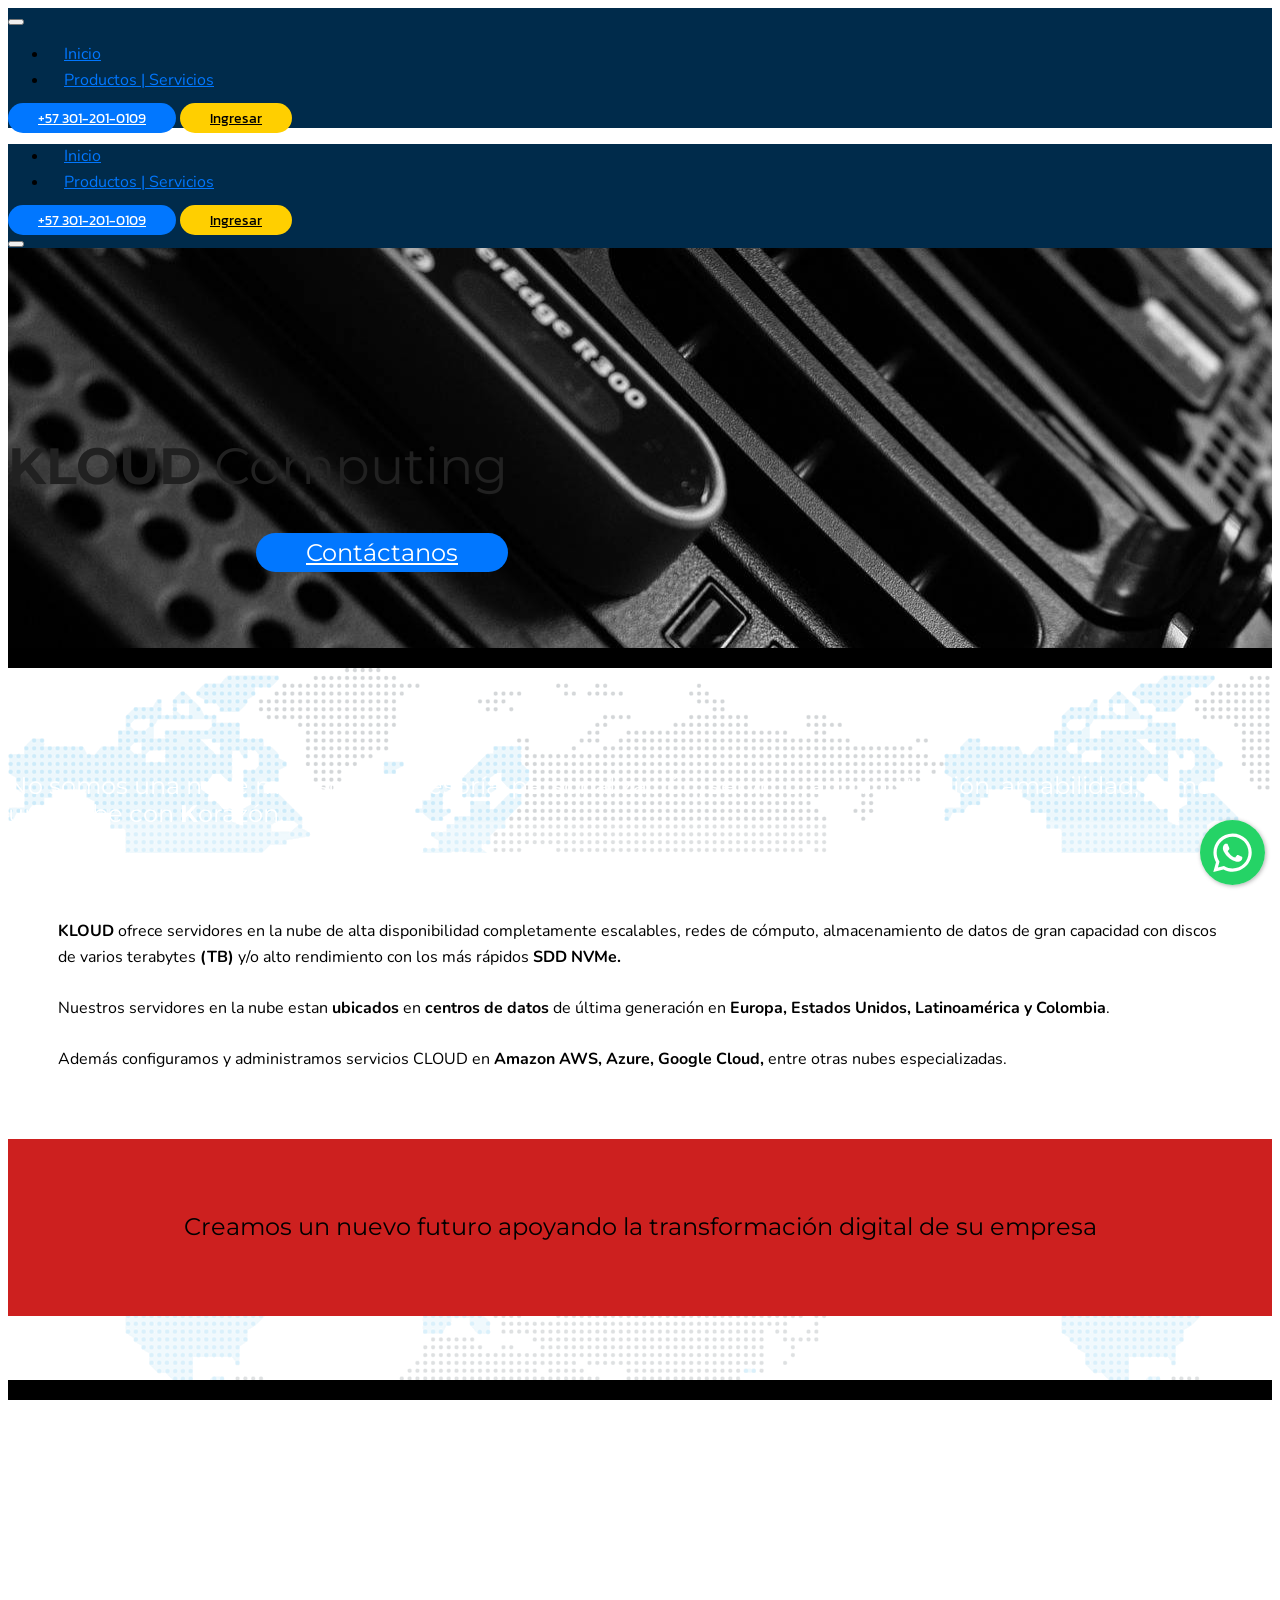
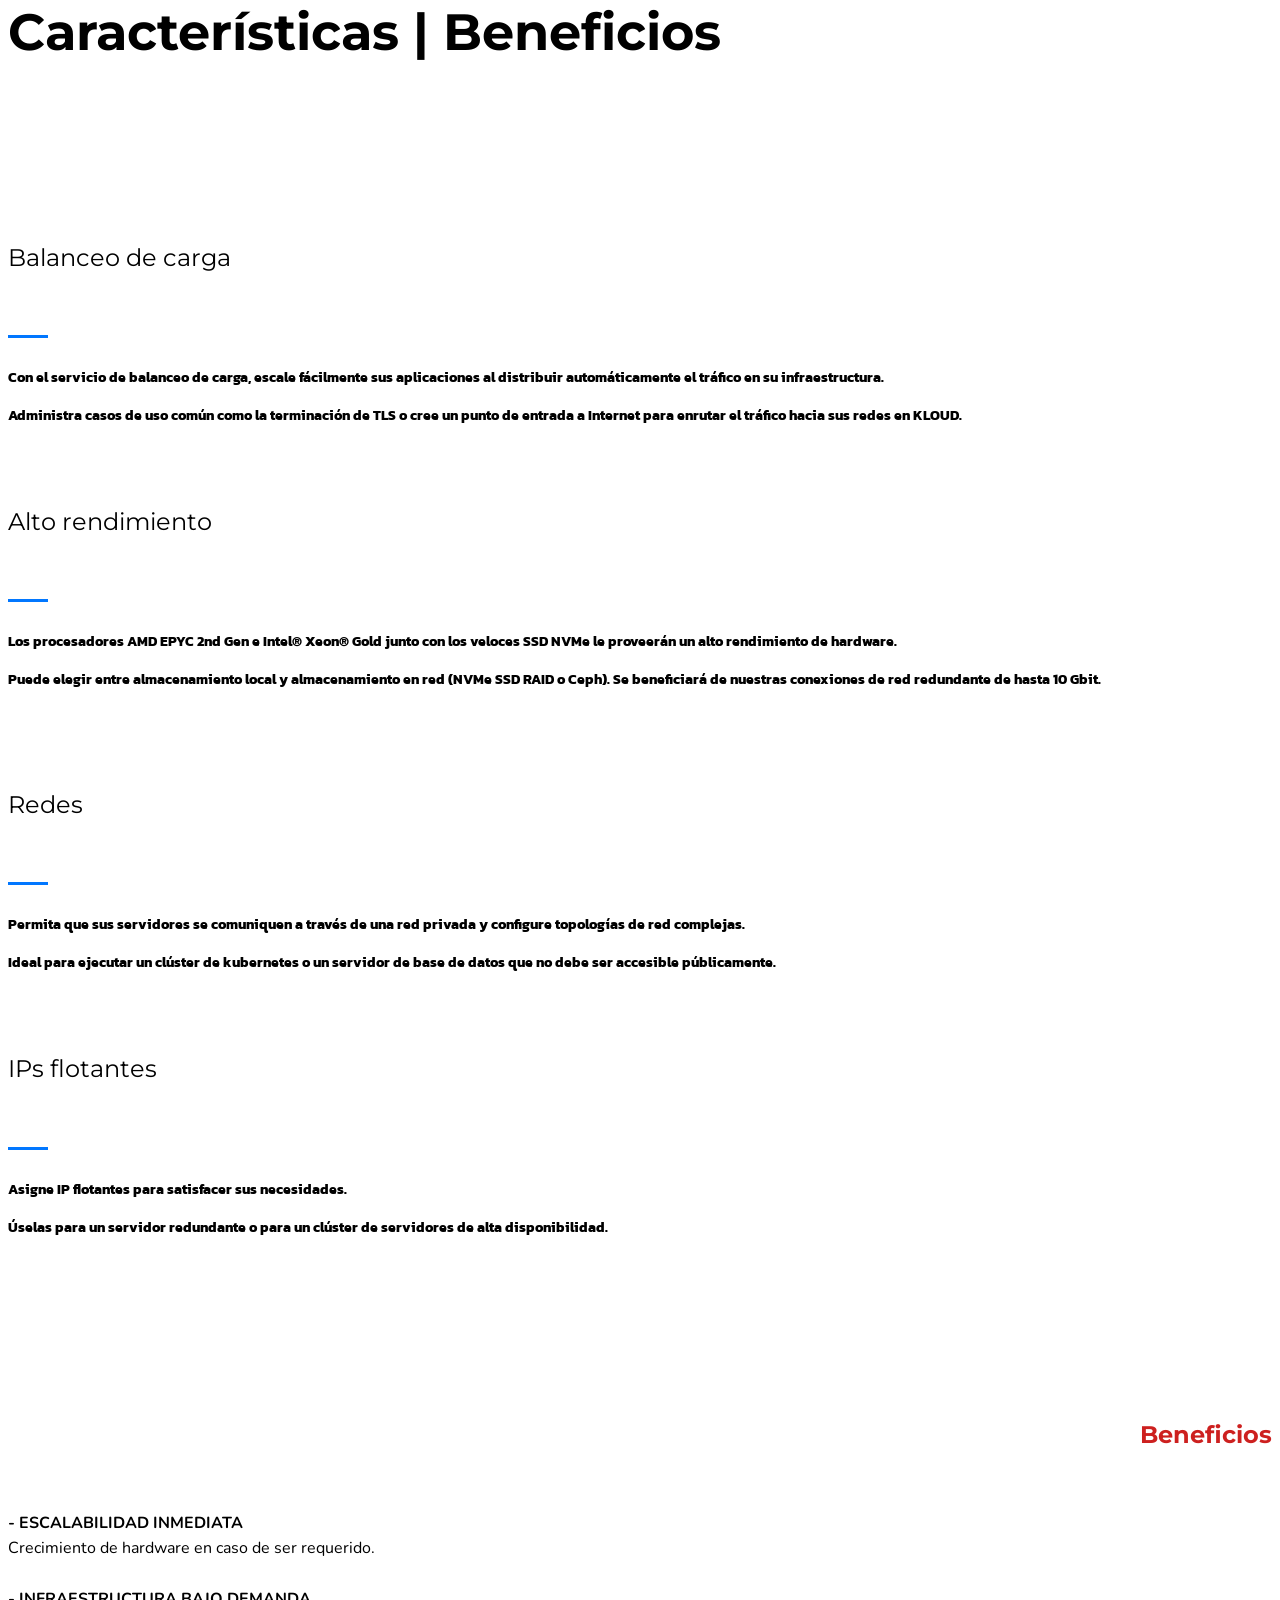
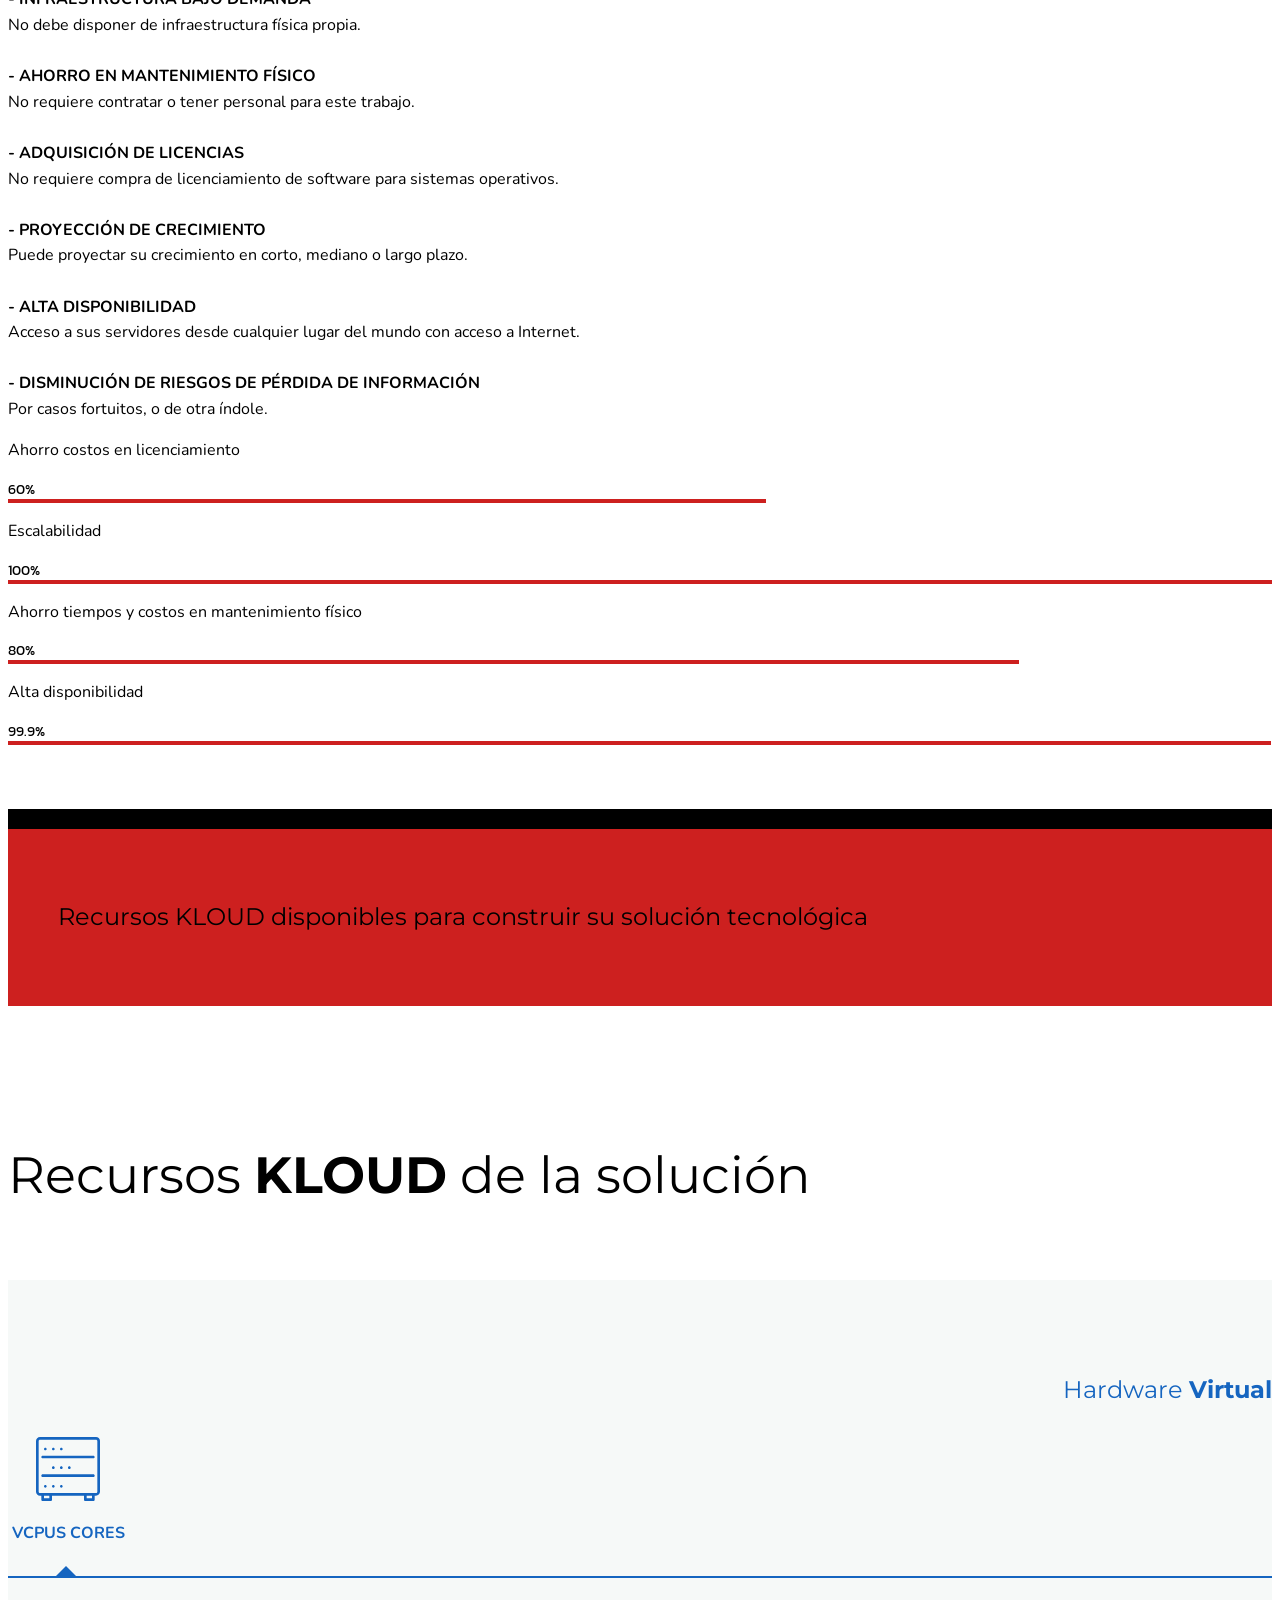
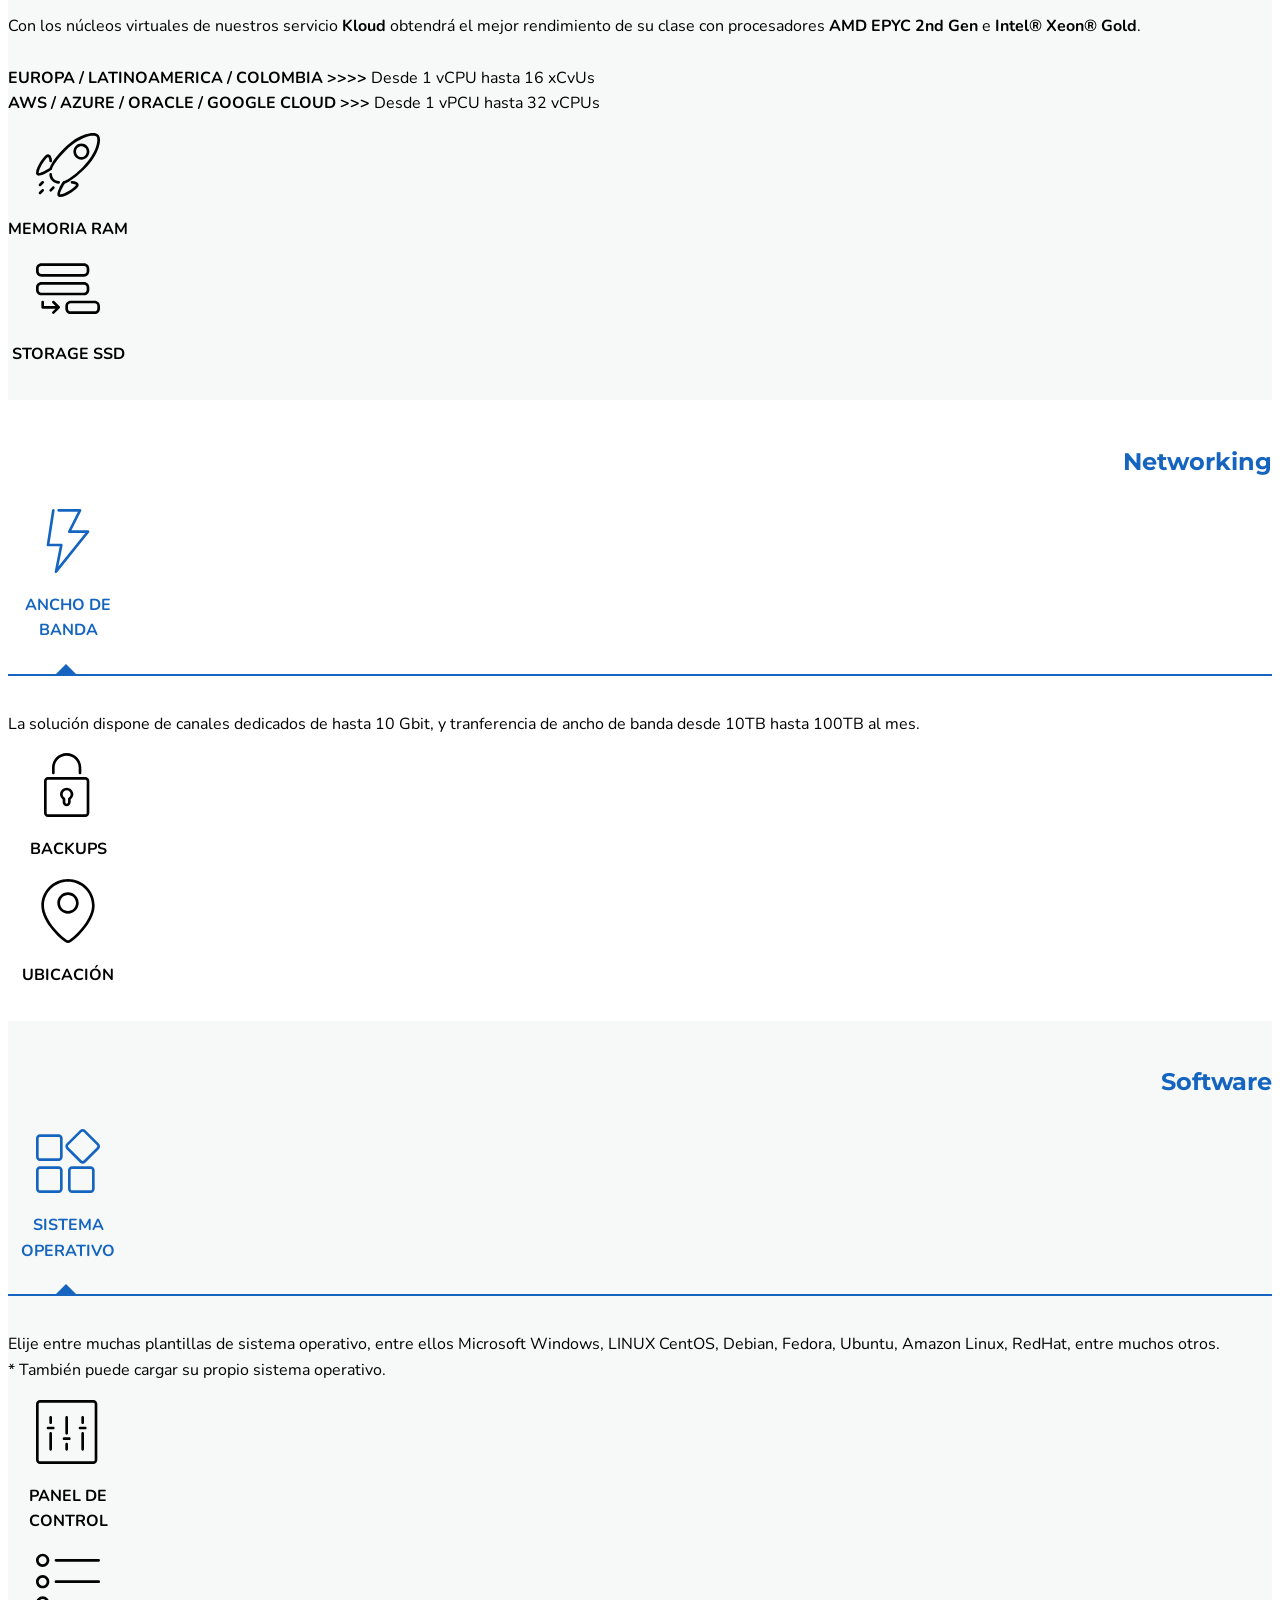
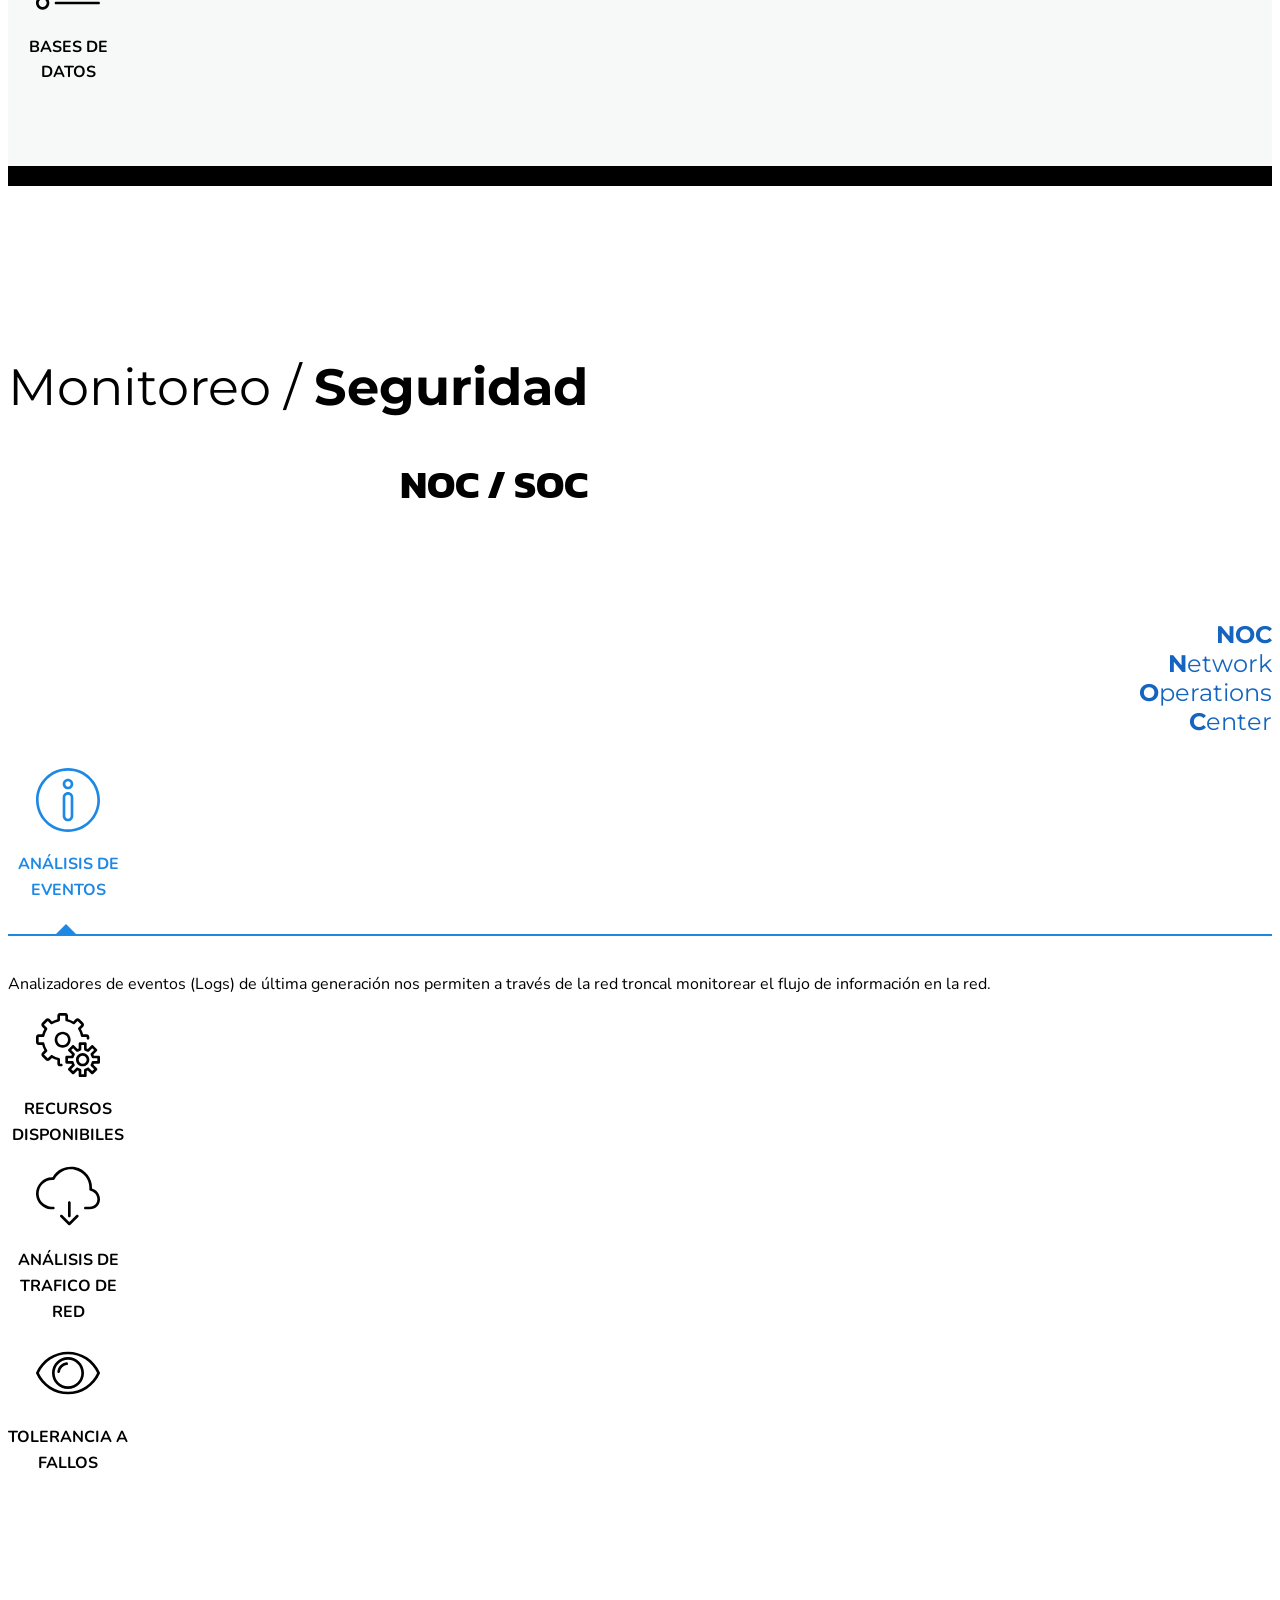
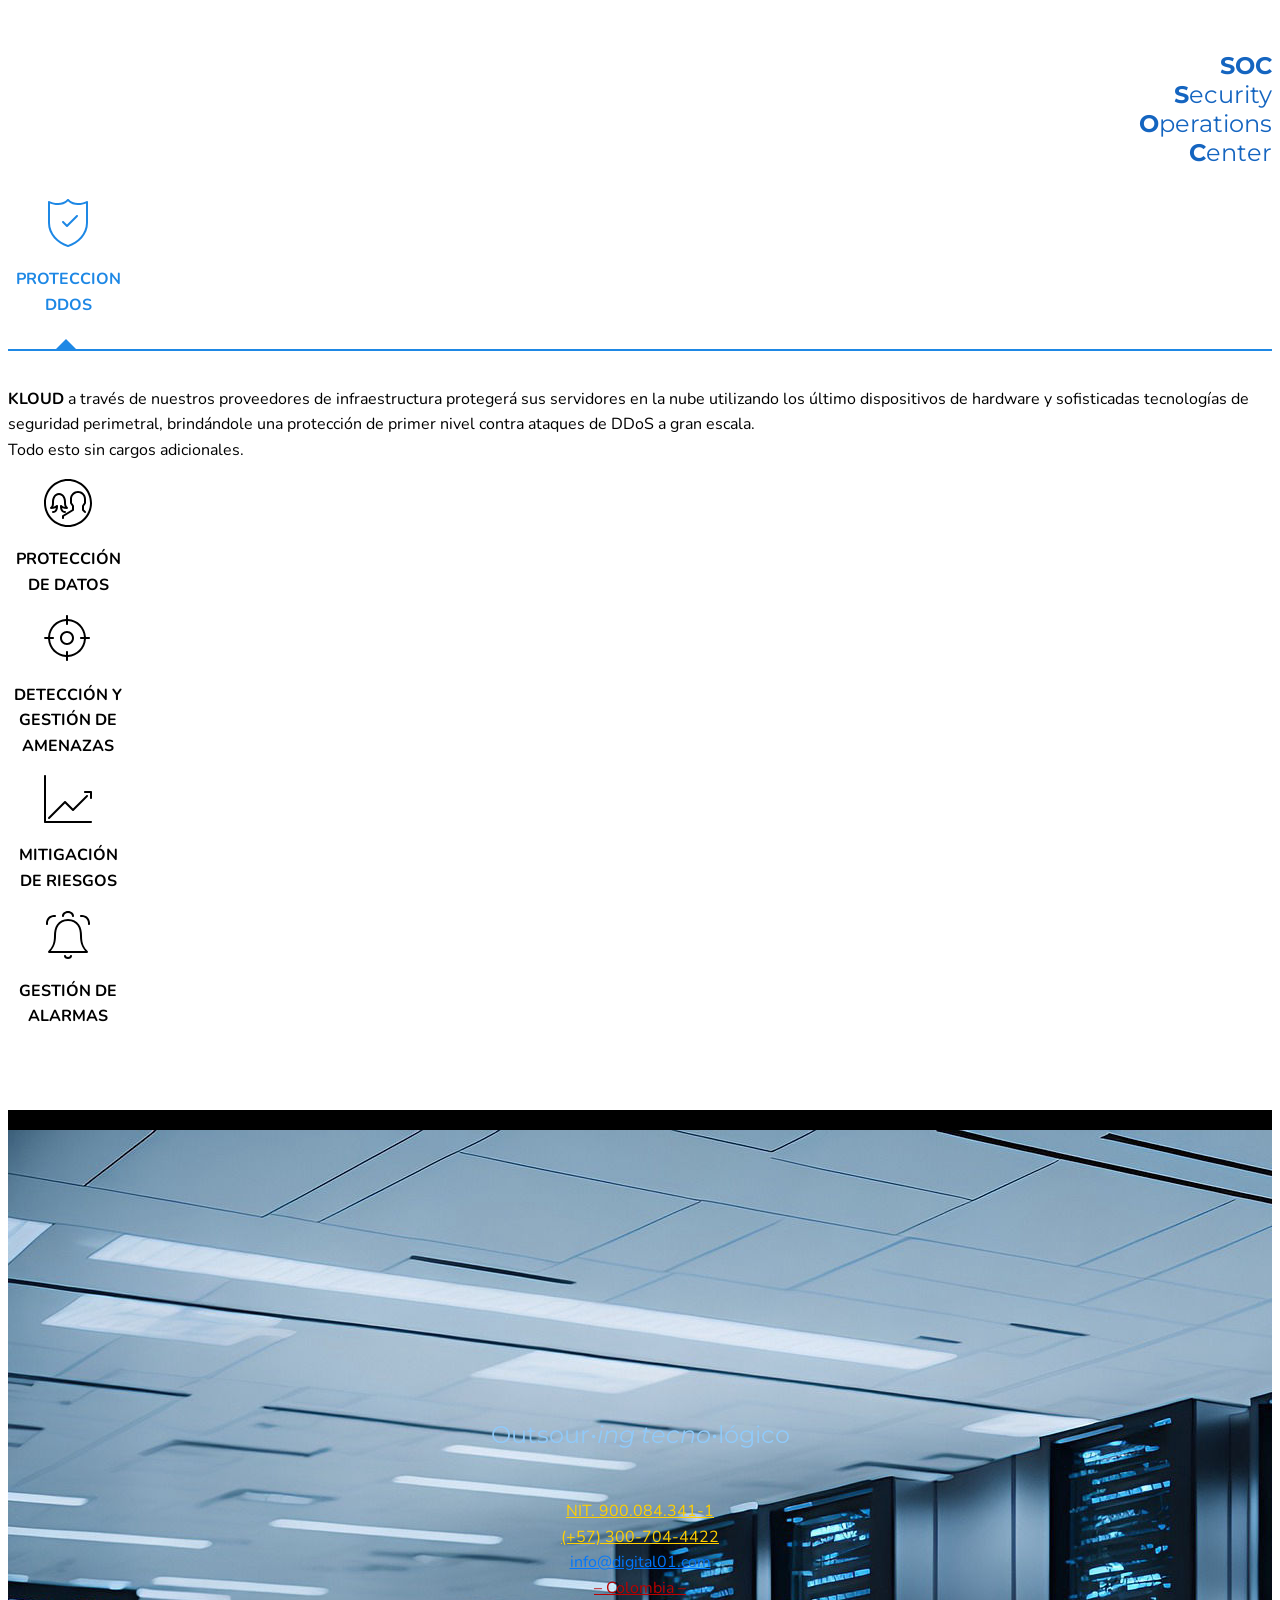
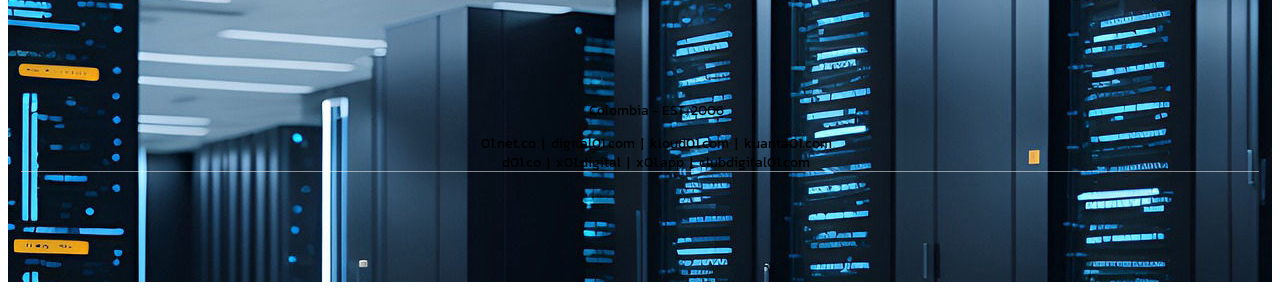
==== commit 6f47a797: "create github pages" ====
--- a/kloud.html
+++ b/kloud.html
@@ -1,374 +1,897 @@
 <!DOCTYPE html>
-<html  >
+<html amp >
 <head>
+<script async="" custom-element="amp-install-serviceworker" src="https://cdn.ampproject.org/v0/amp-install-serviceworker-0.1.js"></script>
+<script async="" custom-element="amp-script" src="https://cdn.ampproject.org/v0/amp-script-0.1.js"></script>
   
   <meta charset="UTF-8">
   <meta http-equiv="X-UA-Compatible" content="IE=edge">
   
+  <meta name="twitter:card" content="summary_large_image"/>
+  <meta name="twitter:image:src" content="assets/images/kloud-meta.jpg">
+  <meta property="og:image" content="assets/images/kloud-meta.jpg">
+  <meta name="twitter:title" content="Kloud - Cloud con Korazón">
   <meta name="viewport" content="width=device-width, initial-scale=1, minimum-scale=1">
-  <link rel="shortcut icon" href="assets/images/01-dots-icons-184x184.png" type="image/x-icon">
-  <meta name="description" content="">
-  
-  
-  <title>KLOUD 01</title>
-  <link rel="stylesheet" href="assets/web/assets/mobirise-icons2/mobirise2.css">
-  <link rel="stylesheet" href="assets/Material-Design-Icons/css/material.css">
-  <link rel="stylesheet" href="assets/bootstrap/css/bootstrap.min.css">
-  <link rel="stylesheet" href="assets/bootstrap/css/bootstrap-grid.min.css">
-  <link rel="stylesheet" href="assets/bootstrap/css/bootstrap-reboot.min.css">
-    <link rel="stylesheet" href="assets/popup-overlay-plugin/style.css">
-  <link rel="stylesheet" href="assets/dropdown/css/style.css">
-  <link rel="stylesheet" href="assets/socicon/css/styles.css">
-  <link rel="stylesheet" href="assets/theme/css/style.css">
-  <link rel="stylesheet" href="assets/recaptcha.css">
-  <link rel="preload" href="https://fonts.googleapis.com/css?family=Montserrat+Alternates:100,100i,200,200i,300,300i,400,400i,500,500i,600,600i,700,700i,800,800i,900,900i&display=swap" as="style" onload="this.onload=null;this.rel='stylesheet'">
-  <noscript><link rel="stylesheet" href="https://fonts.googleapis.com/css?family=Montserrat+Alternates:100,100i,200,200i,300,300i,400,400i,500,500i,600,600i,700,700i,800,800i,900,900i&display=swap"></noscript>
-  <link rel="preload" href="https://fonts.googleapis.com/css?family=Montserrat:100,200,300,400,500,600,700,800,900,100i,200i,300i,400i,500i,600i,700i,800i,900i&display=swap" as="style" onload="this.onload=null;this.rel='stylesheet'">
-  <noscript><link rel="stylesheet" href="https://fonts.googleapis.com/css?family=Montserrat:100,200,300,400,500,600,700,800,900,100i,200i,300i,400i,500i,600i,700i,800i,900i&display=swap"></noscript>
-  <link rel="preload" as="style" href="assets/mobirise/css/mbr-additional.css?v=RH5dvM"><link rel="stylesheet" href="assets/mobirise/css/mbr-additional.css?v=RH5dvM" type="text/css">
-
-  
-  
-  
-
-</head>
-<body>
-  
-  <section data-bs-version="5.1" class="ascentm5 menu menu1 cid-tQomoD7cp1" once="menu" id="menu1-1">
+  <link rel="shortcut icon" href="assets/images/01-app-icons-128x128-1.png" type="image/x-icon">
+  <meta name="description" content="No somos una nube más, somos asesoría, personalización, servicio, administración, amabilidad, somos una nube con Korazón. – (Soluciones IaaS - PaaS) –">
+  <meta name="amp-script-src" content="sha384-dT70kHVr16urXvhGM9hkt_fCn11iWz7rK8VhaUgoVgnYcGdC85wftckwRBx0Nn5S">
+  
+  <title>Kloud - Cloud con Korazón</title>
+  
+<link rel="canonical" href="https://xbutil.github.io/01-www-2025-new/kloud.html">
+ <style amp-boilerplate>body{-webkit-animation:-amp-start 8s steps(1,end) 0s 1 normal both;-moz-animation:-amp-start 8s steps(1,end) 0s 1 normal both;-ms-animation:-amp-start 8s steps(1,end) 0s 1 normal both;animation:-amp-start 8s steps(1,end) 0s 1 normal both}@-webkit-keyframes -amp-start{from{visibility:hidden}to{visibility:visible}}@-moz-keyframes -amp-start{from{visibility:hidden}to{visibility:visible}}@-ms-keyframes -amp-start{from{visibility:hidden}to{visibility:visible}}@-o-keyframes -amp-start{from{visibility:hidden}to{visibility:visible}}@keyframes -amp-start{from{visibility:hidden}to{visibility:visible}}</style>
+<noscript><style amp-boilerplate>body{-webkit-animation:none;-moz-animation:none;-ms-animation:none;animation:none}</style></noscript>
+<link href="https://fonts.googleapis.com/css?family=Montserrat:100,100i,200,200i,300,300i,400,400i,500,500i,600,600i,700,700i,800,800i,900,900i&display=swap" rel="stylesheet">
+ <link href="https://fonts.googleapis.com/css?family=Kanit:100,100i,200,200i,300,300i,400,400i,500,500i,600,600i,700,700i,800,800i,900,900i&display=swap" rel="stylesheet">
+ <link href="https://fonts.googleapis.com/css?family=Nunito:200,200i,300,300i,400,400i,600,600i,700,700i,800,800i,900,900i&display=swap" rel="stylesheet">
+ 
+ <style amp-custom> .floating-wpp-button-image {width: 65px; height: 65px; background-image: url("data:image/svg+xml;charset=UTF-8,%3c?xml version='1.0' encoding='UTF-8' standalone='no'?%3e%3csvg xmlns='http://www.w3.org/2000/svg' xmlns:xlink='http://www.w3.org/1999/xlink' style='isolation:isolate' viewBox='0 0 800 800' width='65px' height='65px'%3e%3cdefs%3e%3cclipPath id='_clipPath_A3g8G5hPEGG2L0B6hFCxamU4cc8rfqzQ'%3e%3crect width='800' height='800'/%3e%3c/clipPath%3e%3c/defs%3e%3cg clip-path='url(%23_clipPath_A3g8G5hPEGG2L0B6hFCxamU4cc8rfqzQ)'%3e%3cg%3e%3cpath d=' M 787.59 800 L 12.41 800 C 5.556 800 0 793.332 0 785.108 L 0 14.892 C 0 6.667 5.556 0 12.41 0 L 787.59 0 C 794.444 0 800 6.667 800 14.892 L 800 785.108 C 800 793.332 794.444 800 787.59 800 Z ' fill='rgb(37,211,102)'/%3e%3c/g%3e%3cg%3e%3cpath d=' M 508.558 450.429 C 502.67 447.483 473.723 433.24 468.325 431.273 C 462.929 429.308 459.003 428.328 455.078 434.22 C 451.153 440.114 439.869 453.377 436.434 457.307 C 433 461.236 429.565 461.729 423.677 458.78 C 417.79 455.834 398.818 449.617 376.328 429.556 C 358.825 413.943 347.008 394.663 343.574 388.768 C 340.139 382.873 343.207 379.687 346.155 376.752 C 348.804 374.113 352.044 369.874 354.987 366.436 C 357.931 362.999 358.912 360.541 360.875 356.614 C 362.837 352.683 361.857 349.246 360.383 346.299 C 358.912 343.352 347.136 314.369 342.231 302.579 C 337.451 291.099 332.597 292.654 328.983 292.472 C 325.552 292.301 321.622 292.265 317.698 292.265 C 313.773 292.265 307.394 293.739 301.996 299.632 C 296.6 305.527 281.389 319.772 281.389 348.752 C 281.389 377.735 302.487 405.731 305.431 409.661 C 308.376 413.592 346.949 473.062 406.015 498.566 C 420.062 504.634 431.03 508.256 439.581 510.969 C 453.685 515.451 466.521 514.818 476.666 513.302 C 487.978 511.613 511.502 499.06 516.409 485.307 C 521.315 471.55 521.315 459.762 519.842 457.307 C 518.371 454.851 514.446 453.377 508.558 450.429 Z M 401.126 597.117 L 401.047 597.117 C 365.902 597.104 331.431 587.661 301.36 569.817 L 294.208 565.572 L 220.08 585.017 L 239.866 512.743 L 235.21 505.332 C 215.604 474.149 205.248 438.108 205.264 401.1 C 205.307 293.113 293.17 205.257 401.204 205.257 C 453.518 205.275 502.693 225.674 539.673 262.696 C 576.651 299.716 597.004 348.925 596.983 401.258 C 596.939 509.254 509.078 597.117 401.126 597.117 Z M 567.816 234.565 C 523.327 190.024 464.161 165.484 401.124 165.458 C 271.24 165.458 165.529 271.161 165.477 401.085 C 165.46 442.617 176.311 483.154 196.932 518.892 L 163.502 641 L 288.421 608.232 C 322.839 627.005 361.591 636.901 401.03 636.913 L 401.126 636.913 L 401.127 636.913 C 530.998 636.913 636.717 531.2 636.77 401.274 C 636.794 338.309 612.306 279.105 567.816 234.565' fill-rule='evenodd' fill='rgb(255,255,255)'/%3e%3c/g%3e%3c/g%3e%3c/svg%3e");} #chatbutton-wa{position:fixed;} .floating-wpp-button-image amp-img, .floating-wpp-button-image amp-img img{position: absolute; width: 100%; height: auto; object-fit: cover; top: 50%; left: 50%; transform: translate3d(-50%, -50%, 0); border-radius: 50%;} 
+amp-script[src*='ios-pwa-amp-script.js'],.sticker{top: 10px;opacity: 0.95;z-index: 1000000;pointer-events: none;}amp-script[src*='ios-pwa-amp-script.js'] .sticker{margin-bottom: 20px;padding: 5px 7px;margin-left: 2%;width: 96%;border-radius: 3px;background-color: #f1f1f1;font-size: 14px;font-family: sans-serif;text-align: center;}@supports not (-webkit-overflow-scrolling: touch){amp-script[src*="ios-pwa-amp-script.js"],.sticker{display: none;}}@media all and (display-mode: standalone) {amp-script[src*="ios-pwa-amp-script.js"],.sticker{display: none;}}
+body{font-family: Didact Gothic;}blockquote{border-color: #ffffff;}div[submit-success]{background: #9e9e9e;color: #ffffff;}div[submit-error]{background: #bb0101;color: #ffffff;}.display-1{font-family: 'Montserrat',sans-serif;font-size: 3.2rem;line-height: 1.2;}.display-2{font-family: 'Kanit',sans-serif;font-size: 2.5rem;line-height: 1.2;}.display-4{font-family: 'Kanit',sans-serif;font-size: 0.85rem;line-height: 1.4;}.display-5{font-family: 'Montserrat',sans-serif;font-size: 1.5rem;line-height: 1.2;}.display-7{font-family: 'Nunito',sans-serif;font-size: 1rem;line-height: 1.6;}.form-block input,.form-block textarea{font-family: 'Nunito',sans-serif;font-size: 1rem;line-height: 1.6;}@media (max-width: 768px){.display-1{font-size: 2.56rem;font-size: calc( 1.77rem + (3.2 - 1.77) * ((100vw - 20rem) / (48 - 20)));line-height: calc( 1.4 * (1.77rem + (3.2 - 1.77) * ((100vw - 20rem) / (48 - 20))));}.display-2{font-size: 2rem;font-size: calc( 1.525rem + (2.5 - 1.525) * ((100vw - 20rem) / (48 - 20)));line-height: calc( 1.4 * (1.525rem + (2.5 - 1.525) * ((100vw - 20rem) / (48 - 20))));}.display-4{font-size: 0.68rem;font-size: calc( 0.9475rem + (0.85 - 0.9475) * ((100vw - 20rem) / (48 - 20)));line-height: calc( 1.4 * (0.9475rem + (0.85 - 0.9475) * ((100vw - 20rem) / (48 - 20))));}.display-5{font-size: 1.2rem;font-size: calc( 1.175rem + (1.5 - 1.175) * ((100vw - 20rem) / (48 - 20)));line-height: calc( 1.4 * (1.175rem + (1.5 - 1.175) * ((100vw - 20rem) / (48 - 20))));}.display-7{font-size: 0.8rem;font-size: calc( 1rem + (1 - 1) * ((100vw - 20rem) / (48 - 20)));line-height: calc( 1.4 * (1rem + (1 - 1) * ((100vw - 20rem) / (48 - 20))));}}.display-1 .mbr-iconfont-btn{font-size: 3.2rem;width: 3.2rem;}.display-2 .mbr-iconfont-btn{font-size: 2.5rem;width: 2.5rem;}.display-4 .mbr-iconfont-btn{font-size: 0.85rem;width: 0.85rem;}.display-5 .mbr-iconfont-btn{font-size: 1.5rem;width: 1.5rem;}.display-7 .mbr-iconfont-btn{font-size: 1rem;width: 1rem;}.bg-primary{background-color: #ffffff;}.bg-success{background-color: #9e9e9e;}.bg-info{background-color: #1565c0;}.bg-warning{background-color: #ffcf00;}.bg-danger{background-color: #bb0101;}.btn-secondary,.btn-secondary:active,.btn-secondary.active{background-color: #0177ff;border-color: #0177ff;color: #ffffff;}.btn-secondary:hover,.btn-secondary:focus,.btn-secondary.focus{background-color: #00489a;border-color: #00489a;color: #ffffff;}.btn-secondary.disabled,.btn-secondary:disabled{color: #ffffff;background-color: #00489a;border-color: #00489a;}.btn-info,.btn-info:active,.btn-info.active{background-color: #1565c0;border-color: #1565c0;color: #ffffff;}.btn-info:hover,.btn-info:focus,.btn-info.focus{background-color: #0b3564;border-color: #0b3564;color: #ffffff;}.btn-info.disabled,.btn-info:disabled{color: #ffffff;background-color: #0b3564;border-color: #0b3564;}.btn-success,.btn-success:active,.btn-success.active{background-color: #9e9e9e;border-color: #9e9e9e;color: #ffffff;}.btn-success:hover,.btn-success:focus,.btn-success.focus{background-color: #6b6b6b;border-color: #6b6b6b;color: #ffffff;}.btn-success.disabled,.btn-success:disabled{color: #ffffff;background-color: #6b6b6b;border-color: #6b6b6b;}.btn-warning,.btn-warning:active,.btn-warning.active{background-color: #ffcf00;border-color: #ffcf00;color: #000000;}.btn-warning:hover,.btn-warning:focus,.btn-warning.focus{background-color: #997c00;border-color: #997c00;color: #000000;}.btn-warning.disabled,.btn-warning:disabled{color: #000000;background-color: #997c00;border-color: #997c00;}.btn-danger,.btn-danger:active,.btn-danger.active{background-color: #bb0101;border-color: #bb0101;color: #ffffff;}.btn-danger:hover,.btn-danger:focus,.btn-danger.focus{background-color: #560000;border-color: #560000;color: #ffffff;}.btn-danger.disabled,.btn-danger:disabled{color: #ffffff;background-color: #560000;border-color: #560000;}.btn-primary,.btn-primary:active,.btn-primary.active{background-color: #ffffff;border-color: #ffffff;color: #808080;}.btn-primary:hover,.btn-primary:focus,.btn-primary.focus{background-color: #cccccc;border-color: #cccccc;color: #808080;}.btn-primary.disabled,.btn-primary:disabled{color: #808080;background-color: #cccccc;border-color: #cccccc;}.btn-black,.btn-black:active,.btn-black.active{background-color: #010101;border-color: #010101;color: #ffffff;}.btn-black:hover,.btn-black:focus,.btn-black.focus{background-color: #000000;border-color: #000000;color: #ffffff;}.btn-black.disabled,.btn-black:disabled{color: #ffffff;background-color: #000000;border-color: #000000;}.btn-white,.btn-white:active,.btn-white.active{background-color: #fcfcfc;border-color: #fcfcfc;color: #7d7d7d;}.btn-white:hover,.btn-white:focus,.btn-white.focus{background-color: #c9c9c9;border-color: #c9c9c9;color: #7d7d7d;}.btn-white.disabled,.btn-white:disabled{color: #7d7d7d;background-color: #c9c9c9;border-color: #c9c9c9;}.btn-primary-outline,.btn-primary-outline:active,.btn-primary-outline.active{background: none;border-color: #ffffff;color: #ffffff;}.btn-primary-outline:hover,.btn-primary-outline:focus,.btn-primary-outline.focus{color: #808080;background-color: #ffffff;border-color: #ffffff;}.btn-primary-outline.disabled,.btn-primary-outline:disabled{color: #808080;background-color: #ffffff;border-color: #ffffff;}.btn-secondary-outline,.btn-secondary-outline:active,.btn-secondary-outline.active{background: none;border-color: #0177ff;color: #0177ff;}.btn-secondary-outline:hover,.btn-secondary-outline:focus,.btn-secondary-outline.focus{color: #ffffff;background-color: #0177ff;border-color: #0177ff;}.btn-secondary-outline.disabled,.btn-secondary-outline:disabled{color: #ffffff;background-color: #0177ff;border-color: #0177ff;}.btn-info-outline,.btn-info-outline:active,.btn-info-outline.active{background: none;border-color: #1565c0;color: #1565c0;}.btn-info-outline:hover,.btn-info-outline:focus,.btn-info-outline.focus{color: #ffffff;background-color: #1565c0;border-color: #1565c0;}.btn-info-outline.disabled,.btn-info-outline:disabled{color: #ffffff;background-color: #1565c0;border-color: #1565c0;}.btn-success-outline,.btn-success-outline:active,.btn-success-outline.active{background: none;border-color: #9e9e9e;color: #9e9e9e;}.btn-success-outline:hover,.btn-success-outline:focus,.btn-success-outline.focus{color: #ffffff;background-color: #9e9e9e;border-color: #9e9e9e;}.btn-success-outline.disabled,.btn-success-outline:disabled{color: #ffffff;background-color: #9e9e9e;border-color: #9e9e9e;}.btn-warning-outline,.btn-warning-outline:active,.btn-warning-outline.active{background: none;border-color: #ffcf00;color: #ffcf00;}.btn-warning-outline:hover,.btn-warning-outline:focus,.btn-warning-outline.focus{color: #000000;background-color: #ffcf00;border-color: #ffcf00;}.btn-warning-outline.disabled,.btn-warning-outline:disabled{color: #000000;background-color: #ffcf00;border-color: #ffcf00;}.btn-danger-outline,.btn-danger-outline:active,.btn-danger-outline.active{background: none;border-color: #bb0101;color: #bb0101;}.btn-danger-outline:hover,.btn-danger-outline:focus,.btn-danger-outline.focus{color: #ffffff;background-color: #bb0101;border-color: #bb0101;}.btn-danger-outline.disabled,.btn-danger-outline:disabled{color: #ffffff;background-color: #bb0101;border-color: #bb0101;}.btn-black-outline,.btn-black-outline:active,.btn-black-outline.active{background: none;border-color: #010101;color: #010101;}.btn-black-outline:hover,.btn-black-outline:focus,.btn-black-outline.focus{color: #ffffff;background-color: #010101;border-color: #010101;}.btn-black-outline.disabled,.btn-black-outline:disabled{color: #ffffff;background-color: #010101;border-color: #010101;}.btn-white-outline,.btn-white-outline:active,.btn-white-outline.active{background: none;border-color: #fcfcfc;color: #fcfcfc;}.btn-white-outline:hover,.btn-white-outline:focus,.btn-white-outline.focus{color: #7d7d7d;background-color: #fcfcfc;border-color: #fcfcfc;}.btn-white-outline.disabled,.btn-white-outline:disabled{color: #7d7d7d;background-color: #fcfcfc;border-color: #fcfcfc;}.text-primary{color: #ffffff;}.text-secondary{color: #0177ff;}.text-success{color: #9e9e9e;}.text-info{color: #1565c0;}.text-warning{color: #ffcf00;}.text-danger{color: #bb0101;}.text-white{color: #fcfcfc;}.text-black{color: #010101;}a[class*="text-"],.amp-iconfont,.mbr-iconfont{transition: 0.2s ease-in-out;}.amp-iconfont{color: #ffffff;}a.text-primary:hover,a.text-primary:focus{color: #b3b3b3;}a.text-secondary:hover,a.text-secondary:focus{color: #003067;}a.text-success:hover,a.text-success:focus{color: #525252;}a.text-info:hover,a.text-info:focus{color: #061c36;}a.text-warning:hover,a.text-warning:focus{color: #665300;}a.text-danger:hover,a.text-danger:focus{color: #230000;}a.text-white:hover,a.text-white:focus{color: #e6e6e6;}a.text-black:hover,a.text-black:focus{color: #cccccc;}.alert-success{background-color: #9e9e9e;}.alert-info{background-color: #1565c0;}.alert-warning{background-color: #ffcf00;}.alert-danger{background-color: #bb0101;}.mbr-plan-header.bg-primary .mbr-plan-subtitle,.mbr-plan-header.bg-primary .mbr-plan-price-desc{color: #ffffff;}.mbr-plan-header.bg-success .mbr-plan-subtitle,.mbr-plan-header.bg-success .mbr-plan-price-desc{color: #dedede;}.mbr-plan-header.bg-info .mbr-plan-subtitle,.mbr-plan-header.bg-info .mbr-plan-price-desc{color: #66a6ee;}.mbr-plan-header.bg-warning .mbr-plan-subtitle,.mbr-plan-header.bg-warning .mbr-plan-price-desc{color: #fff5cc;}.mbr-plan-header.bg-danger .mbr-plan-subtitle,.mbr-plan-header.bg-danger .mbr-plan-price-desc{color: #fe3e3e;}amp-carousel{overflow: hidden;}.mobirise-spinner em:nth-child(1){background: #ffffff;}.mobirise-spinner em:nth-child(2){background: #0177ff;}.mobirise-spinner em:nth-child(3){background: #9e9e9e;}#scrollToTopMarker{display: none;}#scrollToTopButton{background-color: #9e9e9e;border-radius: 50%;}#scrollToTopButton a:before{background: #ffffff;}#scrollToTopButton a:after{border-top-color: #ffffff;border-right-color: #ffffff;}.btn{border-radius: 40px;}.nav-tabs .nav-link{border-radius: 40px;}.cid-s42qgmZI0v{background-color: #002b4b;overflow: visible;}.cid-s42qgmZI0v .navbar{background: #002b4b;}.cid-s42qgmZI0v section{padding: 0;}.cid-s42qgmZI0v section.menu,.cid-s42qgmZI0v .menu-container{min-height: 50px;}.cid-s42qgmZI0v .navbar-brand .navbar-logo amp-img,.cid-s42qgmZI0v .navbar-brand .navbar-logo img{width: 200px;height: 69px;object-fit: contain;}@media (max-width: 991px){.cid-s42qgmZI0v .navbar .navbar-collapse{background: #002b4b;}}.cid-s42qgmZI0v .nav-link{height: 70px;margin: .667em 1em;padding: 0;transition: 0.3s;}.cid-s42qgmZI0v .nav-link:hover{color: #0177ff;}.cid-s42qgmZI0v .dropdown-item.active,.cid-s42qgmZI0v .dropdown-item:active{background-color: transparent;}.cid-s42qgmZI0v .dropdown-menu{margin-top: 0;background: #002b4b;border-top: 2px solid #0177ff;box-shadow: 0 6px 12px rgba(0,0,0,0.175);transition: all 0.3s;}.cid-s42qgmZI0v .dropdown-menu .dropdown-item{justify-content: flex-start;}.cid-s42qgmZI0v .dropdown-menu .dropdown-item:hover{padding-left: 40px;}.cid-s42qgmZI0v .dropdown-menu a:hover{color: #0177ff;}.cid-s42qgmZI0v .hamburger span{background-color: #ffffff;}.cid-s42qgmZI0v .builder-sidebar{background-color: #002b4b;}.cid-s42qgmZI0v .close-sidebar:focus{outline: 2px auto #ffffff;}.cid-s42qgmZI0v .close-sidebar span{background-color: #ffffff;}.cid-s42qgmZI0v .amp-iconfont{font-size: 1.3rem;width: 1.3rem;color: #f6f9f8;}.cid-s42qgmZI0v .btn{padding: 5px 30px;}.cid-s3NsdeRkYD{padding-top: 9rem;padding-bottom: 5rem;background-image: url("assets/images/mbr-1-1920x1280.jpg");align-items: center;display: flex;}.cid-s3NsdeRkYD .mbr-overlay{background: #f6f9f8;opacity: 0.8;}.cid-s3NsdeRkYD .btn{padding: 5px 50px;}.cid-s3NsdeRkYD .mbr-section-title,.cid-s3NsdeRkYD .mbr-section-btn{color: #212121;text-align: right;}.cid-s3NsdeRkYD .mbr-section-subtitle,.cid-s3NsdeRkYD .mbr-section-btn{color: #000000;text-align: right;}.cid-s3NsdeRkYD .mbr-section-btn,.cid-s3NsdeRkYD .mbr-text{color: #000000;text-align: right;}.cid-s3NsdeRkYD section.header1{margin: 0 auto;max-width: 960px;background-color: #dcdcdc;}@media (max-width: 400px){.cid-s3NsdeRkYD section.header1{width: 100%;}}.cid-s3O5IRYZmG{padding-top: 10px;padding-bottom: 10px;background-color: #000000;}.cid-s3Nsdibcmv{padding-top: 5rem;padding-bottom: 4rem;background-image: url("assets/images/map-936x466.png");}.cid-s3Nsdibcmv .mbr-overlay{background-color: #3b5999;opacity: 0.3;}.cid-s3Nsdibcmv .card-box-wrapper{height: 100%;}.cid-s3Nsdibcmv .card-box1{padding: 50px;background-color: #ffffff;}@media (max-width: 767px){.cid-s3Nsdibcmv .card-box1{padding: 20px;}}@media (max-width: 991px){.cid-s3Nsdibcmv .card-box1{margin-bottom: 2rem;}}.cid-s3Nsdibcmv .card-box2{align-items: center;height: 100%;padding: 50px;background-color: #cd201f;}@media (max-width: 767px){.cid-s3Nsdibcmv .card-box2{padding: 30px;}}.cid-s3Nsdibcmv .custom-card-text{text-align: center;}.cid-s3Nsdibcmv .custom-section-title{color: #f6f9f8;}.cid-s3Nsdibcmv .custom-text{color: #000000;}.cid-s3Nsdibcmv .custom-section-subtitle{color: #ffffff;}.cid-s3OI9JupOx{padding-top: 10px;padding-bottom: 10px;background-color: #000000;}.cid-s3P7tdpD8d{padding-top: 150px;padding-bottom: 75px;background-color: #ffffff;}.cid-s3P7tdpD8d .mbr-overlay{padding: 0;background: #f4f5f7;opacity: 1;}.cid-s3P7tdpD8d .card-box .card-subtitle{padding-top: 25px;}.cid-s3P7tdpD8d .card-box{padding-top: 45px;}.cid-s3P7tdpD8d .card img{transition: transform 5s linear;}.cid-s3P7tdpD8d .card .card-wrapper:hover img{transform: scale(1.15);}@media (max-width: 767px){.cid-s3P7tdpD8d .card:not(.last-child){padding-bottom: 50px;}}.cid-s3P7tdpD8d .card-img amp-img{z-index: 1;width: 55%;min-width: 60px;}.cid-s3P7tdpD8d .card .card-subtitle:before{content: '';display: block;width: 40px;height: 3px;margin: inherit;margin-bottom: 30px;background-color: #0177ff;}.cid-s3P7tdpD8d .card-subtitle{text-align: left;}.cid-s3Nsdr0iK4{padding-top: 4rem;padding-bottom: 4rem;background-color: #ffffff;}@media (max-width: 768px){.cid-s3Nsdr0iK4 .title-wrap{padding-bottom: 2rem;}}.cid-s3Nsdr0iK4 .mbr-jc-b{justify-content: space-between;}.cid-s3Nsdr0iK4 .mbr-jc-sa{justify-content: space-around;}.cid-s3Nsdr0iK4 .progress{height: 100%;border-radius: 0;}.cid-s3Nsdr0iK4 .progress-wrap{height: 4px;width: 100%;}.cid-s3Nsdr0iK4 .progress1{width: 60%;background-color: #cd201f;}.cid-s3Nsdr0iK4 .progress2{width: 100%;background-color: #cd201f;}.cid-s3Nsdr0iK4 .progress3{width: 80%;background-color: #cd201f;}.cid-s3Nsdr0iK4 .progress4{width: 99.9%;background-color: #cd201f;}.cid-s3Nsdr0iK4 .progress5{width: 15%;background-color: #cd201f;}.cid-s3Nsdr0iK4 .progress-value1:before{content: "60";}.cid-s3Nsdr0iK4 .progress-value2:before{content: "100";}.cid-s3Nsdr0iK4 .progress-value3:before{content: "80";}.cid-s3Nsdr0iK4 .progress-value4:before{content: "99.9";}.cid-s3Nsdr0iK4 .progress-value5:before{content: "15";}.cid-s3Nsdr0iK4 .tabButton{max-width: 80px;position: relative;list-style: none;flex-grow: 1;text-align: center;cursor: pointer;}.cid-s3Nsdr0iK4 .tabButton::after{position: absolute;content: "";display: block;border-color: transparent transparent #cd201f transparent;border-style: solid;border-width: 0px 10px 10px;height: 0px;width: 0px;bottom: -30px;left: 40%;opacity: 0;}@media (max-width: 767px){.cid-s3Nsdr0iK4 .tabButton::after{display: none;}}.cid-s3Nsdr0iK4 .tabButton[selected]{outline: none;}.cid-s3Nsdr0iK4 .tabButton[selected]::after{opacity: 1;}.cid-s3Nsdr0iK4 .tabButton[selected] .amp-iconfont,.cid-s3Nsdr0iK4 .tabButton[selected] h3{color: #cd201f;}.cid-s3Nsdr0iK4 .tabContent{display: none;width: 100%;margin-top: 30px;padding-top: 20px;order: 1;border-top: 2px solid #cd201f;}.cid-s3Nsdr0iK4 .tabButton[selected] + .tabContent{display: block;}.cid-s3Nsdr0iK4 .text-upper{text-transform: uppercase;}.cid-s3Nsdr0iK4 .iconfont-wrapper{display: inline-flex;}.cid-s3Nsdr0iK4 .amp-iconfont{font-size: 4rem;width: 4rem;color: #000000;transition: 0.5s;}.cid-s3Nsdr0iK4 h3{transition: 0.5s;}.cid-s3Nsdr0iK4 .tabButton:hover .amp-iconfont,.cid-s3Nsdr0iK4 .tabButton:hover h3{color: #cd201f;}.cid-s3Nsdr0iK4 H4{color: #cd201f;text-align: right;}.cid-s3Nsdr0iK4 .custom-block1-text{color: #000000;}.cid-s3Nsdr0iK4 .prog-title1{color: #000000;}.cid-s3Nsdr0iK4 .prog-title2{color: #000000;}.cid-s3Nsdr0iK4 .prog-title3{color: #000000;}.cid-s3Nsdr0iK4 .prog-title4{color: #000000;}.cid-s3P9xhsnFe{padding-top: 10px;padding-bottom: 10px;background-color: #000000;}.cid-s3NsdlSSIA{padding-top: 0rem;padding-bottom: 3rem;background-color: #ffffff;}.cid-s3NsdlSSIA .card-box-wrapper{height: 100%;}@media (max-width: 991px){.cid-s3NsdlSSIA .card-box1{margin-top: 2rem;}}.cid-s3NsdlSSIA .card-box2{align-items: center;height: 100%;padding: 50px;background-color: #cd201f;}@media (max-width: 767px){.cid-s3NsdlSSIA .card-box2{padding: 30px;}}.cid-s3OHDh4sck{padding-top: 3rem;padding-bottom: 2rem;background-color: #ffffff;align-items: center;display: flex;}.cid-s3OHDh4sck .btn{padding: 5px 50px;}.cid-s3OHDh4sck .mbr-section-btn,.cid-s3OHDh4sck .mbr-text{color: #000000;}.cid-s3NsdovJEY{padding-top: 4rem;padding-bottom: 1rem;background-color: #f6f9f8;}@media (max-width: 768px){.cid-s3NsdovJEY .title-wrap{padding-bottom: 2rem;}}.cid-s3NsdovJEY .mbr-jc-b{justify-content: space-between;}.cid-s3NsdovJEY .mbr-jc-sa{justify-content: space-around;}.cid-s3NsdovJEY .tabButton{max-width: 120px;position: relative;list-style: none;flex-grow: 1;text-align: center;cursor: pointer;}.cid-s3NsdovJEY .tabButton::after{position: absolute;content: "";display: block;border-color: transparent transparent #1565c0 transparent;border-style: solid;border-width: 0px 10px 10px;height: 0px;width: 0px;bottom: -30px;left: 40%;opacity: 0;}@media (max-width: 767px){.cid-s3NsdovJEY .tabButton::after{display: none;}}.cid-s3NsdovJEY .tabButton[selected]{outline: none;}.cid-s3NsdovJEY .tabButton[selected]::after{opacity: 1;}.cid-s3NsdovJEY .tabButton[selected] .amp-iconfont,.cid-s3NsdovJEY .tabButton[selected] h3{color: #1565c0;}.cid-s3NsdovJEY .tabContent{display: none;width: 100%;margin-top: 30px;padding-top: 20px;order: 1;border-top: 2px solid #1565c0;}.cid-s3NsdovJEY .tabButton[selected] + .tabContent{display: block;}.cid-s3NsdovJEY .text-upper{text-transform: uppercase;}.cid-s3NsdovJEY .iconfont-wrapper{display: inline-flex;}.cid-s3NsdovJEY .amp-iconfont{font-size: 4rem;width: 4rem;color: #000000;transition: 0.5s;}.cid-s3NsdovJEY h3{transition: 0.5s;}.cid-s3NsdovJEY .tabButton:hover .amp-iconfont,.cid-s3NsdovJEY .tabButton:hover h3{color: #1565c0;}.cid-s3NsdovJEY .custom-block2-text{color: #000000;}.cid-s3NsdovJEY H4{text-align: right;color: #1565c0;}.cid-s3OB2nT4AA{padding-top: 1rem;padding-bottom: 1rem;background-color: #ffffff;}@media (max-width: 768px){.cid-s3OB2nT4AA .title-wrap{padding-bottom: 2rem;}}.cid-s3OB2nT4AA .mbr-jc-b{justify-content: space-between;}.cid-s3OB2nT4AA .mbr-jc-sa{justify-content: space-around;}.cid-s3OB2nT4AA .tabButton{max-width: 120px;position: relative;list-style: none;flex-grow: 1;text-align: center;cursor: pointer;}.cid-s3OB2nT4AA .tabButton::after{position: absolute;content: "";display: block;border-color: transparent transparent #1565c0 transparent;border-style: solid;border-width: 0px 10px 10px;height: 0px;width: 0px;bottom: -30px;left: 40%;opacity: 0;}@media (max-width: 767px){.cid-s3OB2nT4AA .tabButton::after{display: none;}}.cid-s3OB2nT4AA .tabButton[selected]{outline: none;}.cid-s3OB2nT4AA .tabButton[selected]::after{opacity: 1;}.cid-s3OB2nT4AA .tabButton[selected] .amp-iconfont,.cid-s3OB2nT4AA .tabButton[selected] h3{color: #1565c0;}.cid-s3OB2nT4AA .tabContent{display: none;width: 100%;margin-top: 30px;padding-top: 20px;order: 1;border-top: 2px solid #1565c0;}.cid-s3OB2nT4AA .tabButton[selected] + .tabContent{display: block;}.cid-s3OB2nT4AA .text-upper{text-transform: uppercase;}.cid-s3OB2nT4AA .iconfont-wrapper{display: inline-flex;}.cid-s3OB2nT4AA .amp-iconfont{font-size: 4rem;width: 4rem;color: #000000;transition: 0.5s;}.cid-s3OB2nT4AA h3{transition: 0.5s;}.cid-s3OB2nT4AA .tabButton:hover .amp-iconfont,.cid-s3OB2nT4AA .tabButton:hover h3{color: #1565c0;}.cid-s3OB2nT4AA .custom-block2-text{color: #000000;}.cid-s3OB2nT4AA H4{text-align: right;color: #1565c0;}.cid-s3OB5OSgkx{padding-top: 1rem;padding-bottom: 4rem;background-color: #f6f9f8;}@media (max-width: 768px){.cid-s3OB5OSgkx .title-wrap{padding-bottom: 2rem;}}.cid-s3OB5OSgkx .mbr-jc-b{justify-content: space-between;}.cid-s3OB5OSgkx .mbr-jc-sa{justify-content: space-around;}.cid-s3OB5OSgkx .tabButton{max-width: 120px;position: relative;list-style: none;flex-grow: 1;text-align: center;cursor: pointer;}.cid-s3OB5OSgkx .tabButton::after{position: absolute;content: "";display: block;border-color: transparent transparent #1565c0 transparent;border-style: solid;border-width: 0px 10px 10px;height: 0px;width: 0px;bottom: -30px;left: 40%;opacity: 0;}@media (max-width: 767px){.cid-s3OB5OSgkx .tabButton::after{display: none;}}.cid-s3OB5OSgkx .tabButton[selected]{outline: none;}.cid-s3OB5OSgkx .tabButton[selected]::after{opacity: 1;}.cid-s3OB5OSgkx .tabButton[selected] .amp-iconfont,.cid-s3OB5OSgkx .tabButton[selected] h3{color: #1565c0;}.cid-s3OB5OSgkx .tabContent{display: none;width: 100%;margin-top: 30px;padding-top: 20px;order: 1;border-top: 2px solid #1565c0;}.cid-s3OB5OSgkx .tabButton[selected] + .tabContent{display: block;}.cid-s3OB5OSgkx .text-upper{text-transform: uppercase;}.cid-s3OB5OSgkx .iconfont-wrapper{display: inline-flex;}.cid-s3OB5OSgkx .amp-iconfont{font-size: 4rem;width: 4rem;color: #000000;transition: 0.5s;}.cid-s3OB5OSgkx h3{transition: 0.5s;}.cid-s3OB5OSgkx .tabButton:hover .amp-iconfont,.cid-s3OB5OSgkx .tabButton:hover h3{color: #1565c0;}.cid-s3OB5OSgkx .custom-block2-text{color: #000000;}.cid-s3OB5OSgkx H4{text-align: right;color: #1565c0;}.cid-s3Pl0Z2BaF{padding-top: 10px;padding-bottom: 10px;background-color: #000000;}.cid-s3PtmcMfLY{padding-top: 8rem;padding-bottom: 2rem;background-color: #ffffff;align-items: center;display: flex;}.cid-s3PtmcMfLY .btn{padding: 5px 50px;}.cid-s3PtmcMfLY .mbr-section-btn,.cid-s3PtmcMfLY .mbr-text{color: #000000;}.cid-s3PtmcMfLY .mbr-section-subtitle,.cid-s3PtmcMfLY .mbr-section-btn{text-align: right;}.cid-s3Pl3f0HGw{padding-top: 1rem;padding-bottom: 4rem;background-color: #ffffff;}@media (max-width: 768px){.cid-s3Pl3f0HGw .title-wrap{padding-bottom: 2rem;}}.cid-s3Pl3f0HGw .mbr-jc-b{justify-content: space-between;}.cid-s3Pl3f0HGw .mbr-jc-sa{justify-content: space-around;}.cid-s3Pl3f0HGw .tabButton{max-width: 120px;position: relative;list-style: none;flex-grow: 1;text-align: center;cursor: pointer;}.cid-s3Pl3f0HGw .tabButton::after{position: absolute;content: "";display: block;border-color: transparent transparent #1e88e5 transparent;border-style: solid;border-width: 0px 10px 10px;height: 0px;width: 0px;bottom: -30px;left: 40%;opacity: 0;}@media (max-width: 767px){.cid-s3Pl3f0HGw .tabButton::after{display: none;}}.cid-s3Pl3f0HGw .tabButton[selected]{outline: none;}.cid-s3Pl3f0HGw .tabButton[selected]::after{opacity: 1;}.cid-s3Pl3f0HGw .tabButton[selected] .amp-iconfont,.cid-s3Pl3f0HGw .tabButton[selected] h3{color: #1e88e5;}.cid-s3Pl3f0HGw .tabContent{display: none;width: 100%;margin-top: 30px;padding-top: 20px;order: 1;border-top: 2px solid #1e88e5;}.cid-s3Pl3f0HGw .tabButton[selected] + .tabContent{display: block;}.cid-s3Pl3f0HGw .text-upper{text-transform: uppercase;}.cid-s3Pl3f0HGw .iconfont-wrapper{display: inline-flex;}.cid-s3Pl3f0HGw .amp-iconfont{font-size: 4rem;width: 4rem;color: #000000;transition: 0.5s;}.cid-s3Pl3f0HGw h3{transition: 0.5s;}.cid-s3Pl3f0HGw .tabButton:hover .amp-iconfont,.cid-s3Pl3f0HGw .tabButton:hover h3{color: #1e88e5;}.cid-s3Pl3f0HGw .custom-block2-text{color: #000000;}.cid-s3Pl3f0HGw H4{text-align: right;color: #1565c0;}.cid-s3Pl3f0HGw .custom-block2-title{color: #000000;}.cid-s3PK60Ugle{padding-top: 4rem;padding-bottom: 4rem;background-color: #ffffff;}@media (max-width: 768px){.cid-s3PK60Ugle .title-wrap{padding-bottom: 2rem;}}.cid-s3PK60Ugle .mbr-jc-b{justify-content: space-between;}.cid-s3PK60Ugle .mbr-jc-sa{justify-content: space-around;}.cid-s3PK60Ugle .tabButton{max-width: 120px;position: relative;list-style: none;flex-grow: 1;text-align: center;cursor: pointer;}.cid-s3PK60Ugle .tabButton::after{position: absolute;content: "";display: block;border-color: transparent transparent #1e88e5 transparent;border-style: solid;border-width: 0px 10px 10px;height: 0px;width: 0px;bottom: -30px;left: 40%;opacity: 0;}@media (max-width: 767px){.cid-s3PK60Ugle .tabButton::after{display: none;}}.cid-s3PK60Ugle .tabButton[selected]{outline: none;}.cid-s3PK60Ugle .tabButton[selected]::after{opacity: 1;}.cid-s3PK60Ugle .tabButton[selected] .amp-iconfont,.cid-s3PK60Ugle .tabButton[selected] h3{color: #1e88e5;}.cid-s3PK60Ugle .tabContent{display: none;width: 100%;margin-top: 30px;padding-top: 20px;order: 1;border-top: 2px solid #1e88e5;}.cid-s3PK60Ugle .tabButton[selected] + .tabContent{display: block;}.cid-s3PK60Ugle .text-upper{text-transform: uppercase;}.cid-s3PK60Ugle .iconfont-wrapper{display: inline-flex;}.cid-s3PK60Ugle .amp-iconfont{font-size: 4rem;width: 4rem;color: #000000;transition: 0.5s;}.cid-s3PK60Ugle .iconfont-wrapper{width: 3rem;height: 3rem;}@media (max-width: 767px){.cid-s3PK60Ugle .iconfont-wrapper{width: 2rem;height: 2rem;}}.cid-s3PK60Ugle .amp-iconfont{font-size: 3rem;width: 3rem;}@media (max-width: 767px){.cid-s3PK60Ugle .amp-iconfont{font-size: 2rem;width: 2rem;}}.cid-s3PK60Ugle h3{transition: 0.5s;}.cid-s3PK60Ugle .tabButton:hover .amp-iconfont,.cid-s3PK60Ugle .tabButton:hover h3{color: #1e88e5;}.cid-s3PK60Ugle .custom-block2-text{color: #000000;}.cid-s3PK60Ugle H4{text-align: right;color: #1565c0;}.cid-s3PK60Ugle .custom-block2-title{color: #000000;}.cid-s3OYCJix7i{padding-top: 10px;padding-bottom: 10px;background-color: #000000;}.cid-uxncGLA8Dl{padding-top: 7rem;padding-bottom: 6rem;background-image: url("assets/images/mbr-1920x1438.jpg");}.cid-uxncGLA8Dl .mbr-overlay{background-color: #002b4b;opacity: 0.8;}.cid-uxncGLA8Dl .copy-box{width: 100%;padding: 0 16px 0 16px;margin-top: 100px;justify-content: space-between;}.cid-uxncGLA8Dl .links-text{margin-left: 20px;transition: 0.3s;}.cid-uxncGLA8Dl .links-list{display: flex;flex-wrap: wrap;}.cid-uxncGLA8Dl .links-list > a{display: inline-block;}.cid-uxncGLA8Dl .links-list > a:hover{color: #ffffff;text-decoration: underline;}.cid-uxncGLA8Dl .text-box,.cid-uxncGLA8Dl .social-box{text-align: right;}.cid-uxncGLA8Dl .iconfont-wrapper{display: inline-flex;justify-content: center;align-items: center;padding: 0.2rem;margin-right: 0.8rem;}.cid-uxncGLA8Dl .amp-iconfont{font-size: 1.5rem;width: 1.5rem;color: #ffffff;}.cid-uxncGLA8Dl .custom-box{position: relative;}.cid-uxncGLA8Dl .copy-box:before{content: "";position: absolute;top: 70px;left: 1%;display: block;width: 98%;height: 1px;background-color: #ffffff;opacity: 0.5;}.cid-uxncGLA8Dl .image-wrapper{height: 155px;width: 327px;margin-bottom: 20px;}.cid-uxncGLA8Dl .footer-text{text-align: center;color: #90caf9;}.cid-uxncGLA8Dl .copy-text{text-align: center;}
+[class*="-iconfont"]{display: inline-flex;}</style>
+ 
+  <script async  src="https://cdn.ampproject.org/v0.js"></script>
+  <script async custom-element="amp-analytics" src="https://cdn.ampproject.org/v0/amp-analytics-0.1.js"></script>
+  <script async custom-element="amp-lightbox" src="https://cdn.ampproject.org/v0/amp-lightbox-0.1.js"></script>
+  <script async custom-element="amp-sidebar" src="https://cdn.ampproject.org/v0/amp-sidebar-0.1.js"></script>
+  <script async custom-element="amp-selector" src="https://cdn.ampproject.org/v0/amp-selector-0.1.js"></script>
+  
+  
+  
+
+  <script async custom-element="amp-user-notification" src="https://cdn.ampproject.org/v0/amp-user-notification-0.1.js"></script>
+    <script async custom-element="amp-social-share" src="https://cdn.ampproject.org/v0/amp-social-share-0.1.js"></script>
+    <script async custom-element="amp-bind" src="https://cdn.ampproject.org/v0/amp-bind-0.1.js"></script>
+  <meta name="theme-color" content="#002b4b">
+<link rel="manifest" href="manifest.json">
+<meta name="apple-mobile-web-app-capable" content="yes">
+<link rel="apple-touch-startup-image" media="(device-width: 320px) and (device-height: 568px) and (-webkit-device-pixel-ratio: 2) and (orientation: portrait)" href="assets/images/apple-launch-640x1136.png">
+<link rel="apple-touch-startup-image" media="(device-width: 375px) and (device-height: 667px) and (-webkit-device-pixel-ratio: 2) and (orientation: portrait)" href="assets/images/apple-launch-750x1334.png">
+<link rel="apple-touch-startup-image" media="(device-width: 414px) and (device-height: 736px) and (-webkit-device-pixel-ratio: 3) and (orientation: portrait)" href="assets/images/apple-launch-1242x2208.png">
+<link rel="apple-touch-startup-image" media="(device-width: 375px) and (device-height: 812px) and (-webkit-device-pixel-ratio: 3) and (orientation: portrait)" href="assets/images/apple-launch-1125x2436.png">
+<link rel="apple-touch-startup-image" media="(device-width: 768px) and (device-height: 1024px) and (-webkit-device-pixel-ratio: 2) and (orientation: portrait)" href="assets/images/apple-launch-1536x2048.png">
+<link rel="apple-touch-startup-image" media="(device-width: 834px) and (device-height: 1112px) and (-webkit-device-pixel-ratio: 2) and (orientation: portrait)" href="assets/images/apple-launch-1668x2224.png">
+<link rel="apple-touch-startup-image" media="(device-width: 1024px) and (device-height: 1366px) and (-webkit-device-pixel-ratio: 2) and (orientation: portrait)" href="assets/images/apple-launch-2048x2732.png">
+<meta name="apple-mobile-web-app-status-bar-style" content="default">
+<meta name="apple-mobile-web-app-title" content="- 01 -">
+<link rel="apple-touch-icon" href="apple-touch-icon.png"></head>
+<body><amp-sidebar id="sidebar" class="cid-s42qgmZI0v" layout="nodisplay" side="right">
+		<div class="builder-sidebar" id="builder-sidebar">
+			<button on="tap:sidebar.close" class="close-sidebar">
+			<span></span>
+			<span></span>
+			</button>
+		
+				
+				<!-- NAVBAR ITEMS -->
+				<ul class="navbar-nav nav-dropdown" data-app-modern-menu="true"><li class="nav-item">
+						<a class="nav-link link mbr-bold text-secondary text-primary display-7" href="index.html" aria-expanded="false"><span style="font-weight: normal;">Inicio</span></a>
+						
+					</li>
+					
+					<li class="nav-item"><a class="nav-link mbr-bold link text-secondary text-primary display-7" href="index.html#productos-servicios" aria-expanded="false"><span style="font-weight: normal;">Productos | Servicios</span></a></li></ul>
+				<!-- NAVBAR ITEMS END -->
+				<!-- SOCIAL ICON -->
+				
+				<!-- SOCIAL ICON END -->
+				<!-- SHOW BUTTON -->
+				<div class="navbar-buttons mbr-section-btn"><a class="btn btn-md mbr-bold btn-secondary display-4" href="tel:+573007044455"><span style="font-weight: normal;">+57 301-201-0109</span></a> <a class="btn btn-md mbr-bold btn-warning display-4" href="pagos.html"><span style="font-weight: normal;">Ingresar</span></a></div>
+				<!-- SHOW BUTTON END -->
+			</div>
+	</amp-sidebar><amp-install-serviceworker src="sw.js" layout="nodisplay"></amp-install-serviceworker>
+<div class="pwa-mobile-notification">
+<amp-script src="assets/ios-pwa-amp-script.js" layout="fill">
+<div class="sticker">
+<span>Install this webapp on your device: tap <span><svg xmlns="http://www.w3.org/2000/svg" xmlns:xlink="http://www.w3.org/1999/xlink" enable-background="new 0 0 50 50" height="15px" id="Layer_1" version="1.1" viewBox="0 0 50 50" width="15px" xml:space="preserve"><polyline fill="none" points="17,10 25,2 33,10   " stroke="#000000" stroke-linecap="round" stroke-miterlimit="10" stroke-width="2"></polyline><line fill="none" stroke="#000000" stroke-linecap="round" stroke-miterlimit="10" stroke-width="2" x1="25" x2="25" y1="32" y2="2.333"></line><rect fill="none" height="50" width="50"></rect><path d="M17,17H8v32h34V17h-9" fill="none" stroke="#000000" stroke-linecap="round" stroke-miterlimit="10" stroke-width="2"></path></svg></span>and then Add to homescreen.</span>
+</div>
+</amp-script></div>
+
+  
+  <section class="menu1 menu horizontal-menu ax-inicio cid-s42qgmZI0v" id="menu1-1n">
 	
-
-	<nav class="navbar navbar-dropdown navbar-fixed-top navbar-expand-lg">
-		<div class="container">
+	<!-- <div class="menu-wrapper"> -->
+	<nav class="navbar navbar-dropdown navbar-expand-lg navbar-short navbar-fixed-top">
+		<div class="menu-container container-fluid">
+			<!-- SHOW LOGO -->
 			<div class="navbar-brand">
-				<span class="navbar-logo">
-					<a href="index.html">
-						<img src="assets/images/01-dots-icons-184x184.png" alt="01" style="height: 3.6rem;">
-					</a>
-				</span>
-				<span class="navbar-caption-wrap"><a class="navbar-caption text-black display-4" href="#">01 SAS</a></span>
+				<div class="navbar-logo">
+					<amp-img src="assets/images/01-sas-dots-blue-184x87.png" layout="responsive" height="69" width="145.93103448275863" alt="01 SAS" class="mobirise-loader" title="Digital01.com">
+						<div placeholder="" class="placeholder">
+                                <div class="mobirise-spinner">
+                                    <em></em>
+                                    <em></em>
+                                    <em></em>
+                                </div></div>
+						<a href="https://digital01.com"></a>
+					</amp-img>
+				</div>
+				
 			</div>
-			<button class="navbar-toggler" type="button" data-toggle="collapse" data-bs-toggle="collapse" data-target="#navbarSupportedContent" data-bs-target="#navbarSupportedContent" aria-controls="navbarNavAltMarkup" aria-expanded="false" aria-label="Toggle navigation">
-				<div class="hamburger">
-					<span></span>
-					<span></span>
-					<span></span>
-					<span></span>
-				</div>
+			<!-- SHOW LOGO END -->
+			<!-- COLLAPSED MENU -->
+			<div class="collapse navbar-collapse" id="navbarSupportedContent">
+				
+				<!-- NAVBAR ITEMS -->
+				<ul class="navbar-nav nav-dropdown" data-app-modern-menu="true"><li class="nav-item">
+						<a class="nav-link link mbr-bold text-secondary text-primary display-7" href="index.html" aria-expanded="false"><span style="font-weight: normal;">Inicio</span></a>
+						
+					</li>
+					
+					<li class="nav-item"><a class="nav-link mbr-bold link text-secondary text-primary display-7" href="index.html#productos-servicios" aria-expanded="false"><span style="font-weight: normal;">Productos | Servicios</span></a></li></ul>
+				<!-- NAVBAR ITEMS END -->
+				<!-- SOCIAL ICON -->
+				
+				<!-- SOCIAL ICON END -->
+				<!-- SHOW BUTTON -->
+				<div class="navbar-buttons mbr-section-btn"><a class="btn btn-md mbr-bold btn-secondary display-4" href="tel:+573007044455"><span style="font-weight: normal;">+57 301-201-0109</span></a> <a class="btn btn-md mbr-bold btn-warning display-4" href="pagos.html"><span style="font-weight: normal;">Ingresar</span></a></div>
+				<!-- SHOW BUTTON END -->
+			</div>
+			<!-- COLLAPSED MENU END -->
+			
+			<button on="tap:sidebar.toggle" class="ampstart-btn hamburger">
+				<span></span>
+				<span></span>
+				<span></span>
+				<span></span>
 			</button>
-			<div class="collapse navbar-collapse" id="navbarSupportedContent">
-				<ul class="navbar-nav nav-dropdown" data-app-modern-menu="true"><li class="nav-item">
-						<a class="nav-link link text-primary display-4" href="index.html#top" aria-expanded="false">Inicio</a>
-					</li>
-					<li class="nav-item"><a class="nav-link link text-primary display-4" href="index.html#01-servicios">Servicios</a></li>
-					<li class="nav-item">
-						<a class="nav-link link text-primary display-4" href="#" aria-expanded="false">Nosotros</a>
-					</li>
-					<li class="nav-item">
-						<a class="nav-link link text-primary display-4" href="#">Contacto</a>
-					</li>
-					<li class="nav-item"><a class="nav-link link text-primary display-4" href="#">Ayuda</a></li></ul>
-				<div class="icons-menu">
-					<a class="iconfont-wrapper" href="#">
-						<span class="p-2 mbr-iconfont socicon-whatsapp socicon" style="font-size: 32px;"></span>
-					</a>
-					
-					
-					
-				</div>
-				<div class="navbar-buttons mbr-section-btn"><a class="btn btn-primary display-4" href="#"><span class="mdi-hardware-phone-iphone mbr-iconfont mbr-iconfont-btn" style="font-size: 32px;"></span>+57 301 201 0109</a></div>
-			</div>
 		</div>
 	</nav>
-</section>
-
-<section data-bs-version="5.1" class="ascentm5 header2 cid-ujBMXmhzcG" id="header2-9">
-  
-
-  
-  
-  <div class="container-fluid">
-    <div class="row justify-content-center">
-      <div class="card col-12 col-lg-12">
-        <div class="card-wrapper wrap">
-          <div class="card-box align-center">
-            <div class="item-wrapper">
-              <p class="mbr-text mbr-fonts-style mb-0 display-5"><strong>KLOUD </strong>Computing<br></p>
-            </div>
-            
-            
-            
-
-            
-
-
-
-
-
-          </div>
-        </div>
-      </div>
-    </div>
-  </div>
-</section>
-
-<section data-bs-version="5.1" class="article2 algom5 cid-ujBMcVOWfx" id="aarticle2-8">
-    
-    <div class="container">
-        <div class="row justify-content-center">
-            <div class="main-container">
-                <div class="col-12 col-lg col-title">
-                    <h5 class="mbr-section-title mbr-fonts-style display-5"><em style="">"No somos una nube más, <strong>somos</strong> <strong>asesoría, personalización, servicio, administración, amabilidad,</strong> somos una nube con <strong>Korazón</strong>."</em></h5>
-                    
-                </div>
-                <div class="col-md-12 col-lg-6 col-text">
-                    <p class="mbr-text mbr-fonts-style display-4"><strong>KLOUD</strong> ofrece servidores en la nube de <strong>alta disponibilidad</strong> completamente <strong>escalables</strong>, redes de cómputo, almacenamiento de datos de gran capacidad con discos de varios terabytes<strong> (TB) </strong>y/o alto rendimiento con los más rápidos <strong>SDD NVMe.</strong><br><br>Nuestros servidores en la nube están <strong>ubicados</strong> en <strong>centros de datos</strong> de última generación en <strong>Europa, Estados Unidos, Latinoamérica y Colombia.</strong><br><br>Además <strong>configuramos</strong> y <strong>administramos</strong> servicios CLOUD en <strong>Amazon AWS, Azure, Google Cloud,</strong> entre otras nubes especializadas.</p>
-                </div>
-            </div>
-        </div>
-    </div>
-</section>
-
-<section data-bs-version="5.1" class="ascentm5 article6 cid-ujDyuf0Vqz" id="article6-f">
-  
-  
-  <div class="container">
-    <div class="row">
-      <div class="content-wrap col-12 col-md-8">
-        
-
-        <h1 class="mbr-section-title mbr-fonts-style mbr-white mb-4 display-2"><em>"Creamos un nuevo futuro apoyando la transformación digital de su empresa"</em>
-        </h1>
-        
-        <p class="mbr-fonts-style mbr-text mbr-white mt-4 display-7">– Equipo&nbsp;<strong>01</strong> SAS –<br></p>
-
-      </div>
-    </div>
-  </div>
-</section>
-
-<section data-bs-version="5.1" class="features01 ridem5 cid-ujBQmgpK4P" id="features01-c">
-    
-
-    
-    
-
-    <div class="container">
-        <div class="row">
-            <div class="col-12">
-                <div class="content-wrapper">
-                    <h2 class="mbr-section-title mbr-fonts-style display-2">
-                        Características | <strong>Beneficios</strong></h2>
-                    <p class="mbr-text mbr-fonts-style display-7">
-                        Ventajas y beneficios de nuestros sistema KLOUD</p>
-                </div>
-            </div>
-            <div class="item features-without-image col-12 col-lg-3 item-mb active">
-                <div class="item-wrapper">
+	<!-- AMP plug -->
+	
+	<!-- </div> -->
+</section>
+
+<section class="header1 cid-s3NsdeRkYD" id="header1-5">
+    
+    <div class="mbr-overlay"></div>
+    <div class="container">
+        <div class="mbr-row align-left mbr-jc-e">
+            <div class="title-block mbr-col-sm-12 mbr-col-md-12 mbr-col-lg-6">
+                <h1 class="mbr-section-title mbr-fonts-style mbr-bold display-1">KLOUD<span style="font-weight: normal;"> Computing</span><br></h1>
+                
+                
+                
+                <div class="mbr-section-btn mbr-pt-4"><a class="btn btn-secondary display-5" href="index.html#ax-confidencial">Contáctanos</a></div>
+            </div>
+        </div>
+    </div>
+</section>
+
+<section class="ampContent8 cid-s3O5IRYZmG" id="ampContent8-s">
+    
+
+    
+<div class="container">
+    <div class="mbr-row">
+        <div class="title__block mbr-col-sm-12 mbr-col-md-12 mbr-flex mbr-align-center">
+            <div class="item__icon rounded__10 mbr-flex mbr-align-center mbr-jc-c">
+                
+            </div>
+                
+        </div>
+    </div>
+</div>
+
+</section>
+
+<section class="features2 cid-s3Nsdibcmv" id="ax-descripcion">
+    
+
+    <div class="mbr-overlay"></div>
+    <div class="container">
+        <div class="mbr-row mbr-jc-c mbr-pb-5 align-center">
+            
+            <div class="mbr-col-sm-12 mbr-col-md-12 mbr-col-lg-12">
+                <p class="mbr-fonts-style custom-section-subtitle display-5">No somos una nube más, somos asesoría, personalización, servicio, administración, amabilidad, somos una nube con <strong>K</strong>orazón.</p>
+            </div>
+        </div>
+        <div class="mbr-row mbr-jc-c">
+            <div class="mbr-col-sm-12 mbr-col-md-12 mbr-col-lg-8 order-col-1">
+                <div class="card-box-wrapper">
+                    <div class="card-box1">
+                        <div>
+                            
+                            <p class="mbr-fonts-style custom-text display-7"><strong>KLOUD</strong>&nbsp;ofrece servidores&nbsp;en la nube de alta disponibilidad completamente escalables, redes de cómputo, almacenamiento de datos de gran capacidad con discos de varios terabytes <strong>(TB)</strong> y/o alto rendimiento con los más rápidos <strong>SDD NVMe.</strong><br><br>Nuestros servidores en la nube estan <strong>ubicados</strong> en <strong>centros de datos</strong> de última generación en <strong>Europa, Estados Unidos, Latinoamérica y Colombia</strong>.<br><br>Además configuramos y administramos servicios CLOUD en <strong>Amazon AWS, Azure, Google Cloud,&nbsp;</strong>entre otras nubes especializadas.<br></p>
+                        </div>
+                    </div>
+                </div>
+            </div>
+            <div class="mbr-col-sm-12 mbr-col-md-12 mbr-col-lg-4 order-col-2">
+                <div class="card-box-wrapper">
+                    <div class="card-box2 mbr-flex align-right">
+                        <div class="mbr-white">
+                            <p class="mbr-fonts-style mbr-bold custom-card-text display-5">Creamos un nuevo futuro apoyando la transformación digital de su empresa</p>
+                        </div>
+                    </div>
+                </div>
+            </div>
+        </div>
+    </div>
+</section>
+
+<section class="ampContent8 cid-s3OI9JupOx" id="ampContent8-w">
+    
+
+    
+<div class="container">
+    <div class="mbr-row">
+        <div class="title__block mbr-col-sm-12 mbr-col-md-12 mbr-flex mbr-align-center">
+            <div class="item__icon rounded__10 mbr-flex mbr-align-center mbr-jc-c">
+                
+            </div>
+                
+        </div>
+    </div>
+</div>
+
+</section>
+
+<section class="ampTestimonials1 cid-s3P7tdpD8d" id="ax-caracteristicas">
+    
+
+    <div class="mbr-overlay mbr-col-md-6"></div>
+    <div class="container">
+        <div class="title-wrap mbr-pb-4 align-left">
+            <h3 class="mbr-section-title mbr-semibold mbr-fonts-style display-1">
+                Características | <strong>Beneficios</strong><br><strong><br></strong></h3>
+            
+        </div>
+        <div class="mbr-row mbr-jc-c container-card">
+            <div class="card mbr-col-sm-12 mbr-col-md-6 mbr-col-lg-3 md-pb">
+                <div class="card-wrapper align-center">
+                    <div class="card-img">
+                        <amp-img class="mobirise-loader rounded mbr-m-auto" src="assets/images/ax-load-balancer.svg" layout="responsive" width="139.148" height="139.148" alt="Load balancer" title="Load balancer">
+                            <div placeholder="" class="placeholder">
+                                <div class="mobirise-spinner">
+                                    <em></em>
+                                    <em></em>
+                                    <em></em>
+                                </div></div>
+                            
+                        </amp-img>
+                    </div>
                     <div class="card-box">
-                        <div class="icon-wrapper">
-                            <img alt="Load balancer" title="Load balancer" src="assets/images/ax-load-balancer.svg" class="">
-                        </div>
-                        <h4 class="item-title mbr-fonts-style display-5">
-                            <strong>Balanceo de carga</strong></h4>
-                        <p class="item-text mbr-fonts-style display-4">Con el servicio de balanceo de carga, escale fácilmente sus <strong>aplicaciones</strong> al <strong>distribuir</strong> automáticamente el <strong>tráfico</strong> en su infraestructura.<br><br>Administra casos de uso común como la terminación de TLS o cree un punto de entrada a Internet para enrutar el tráfico hacia sus redes en <strong>KLOUD.</strong></p>
-                    </div>
-                </div>
-            </div>
-            <div class="item features-without-image col-12 col-lg-3 item-mb active">
-                <div class="item-wrapper">
+                        <p class="card-text mbr-fonts-style mbr-regular display-5">Balanceo de carga<br></p>
+                        <h3 class="card-subtitle mbr-semibold mbr-fonts-style display-4 mbr-m-auto">Con el servicio de balanceo de carga, escale fácilmente sus aplicaciones al distribuir automáticamente el tráfico en su infraestructura.<br><br>Administra casos de uso común como la terminación de TLS o cree un punto de entrada a Internet para enrutar el tráfico hacia sus redes en <strong>KLOUD</strong>.</h3>
+                    </div>
+                </div>
+            </div>
+            <!--  -->
+            <div class="card mbr-col-sm-12 mbr-col-md-6 mbr-col-lg-3 md-pb">
+                <div class="card-wrapper align-center">
+                    <div class="card-img">
+                        <amp-img class="mobirise-loader rounded mbr-m-auto" src="assets/images/ax-performance.svg" layout="responsive" width="139.148" height="139.148" alt="Performance" title="Performance">
+                            <div placeholder="" class="placeholder">
+                                <div class="mobirise-spinner">
+                                    <em></em>
+                                    <em></em>
+                                    <em></em>
+                                </div></div>
+                            
+                        </amp-img>
+                    </div>
                     <div class="card-box">
-                        <div class="icon-wrapper">
-                            <img alt="High performance" title="Load balancer" src="assets/images/ax-performance.svg" class="">
-                        </div>
-                        <h4 class="item-title mbr-fonts-style display-5">
-                            <strong>Alto rendimiento</strong></h4>
-                        <p class="item-text mbr-fonts-style display-4">Los procesadores <strong>AMD EPYC </strong>2nd Gen e <strong>Intel® Xeon®</strong> Gold junto con los veloces <strong>SSD</strong> <strong>NVMe</strong> le proveerán un alto rendimiento de hardware.<br><br>Puede elegir entre almacenamiento local y almacenamiento en red (<strong>NVMe SSD RAID o Ceph</strong>). Se beneficiará de nuestras conexiones de red<strong> </strong>redundante de hasta <strong>10 Gbps.</strong><br><br></p>
-                    </div>
-                </div>
-            </div>
- 
-             <div class="item features-without-image col-12 col-lg-3 item-mb active">
-                <div class="item-wrapper">
+                        <p class="card-text mbr-fonts-style mbr-regular display-5">Alto rendimiento</p>
+                        <h3 class="card-subtitle mbr-semibold mbr-fonts-style display-4 mbr-m-auto">Los procesadores AMD EPYC 2nd Gen e Intel® Xeon® Gold junto con los veloces SSD NVMe le proveerán un alto rendimiento de hardware.<br><br> Puede elegir entre almacenamiento local y almacenamiento en red (NVMe SSD RAID o Ceph). Se beneficiará de nuestras conexiones de red redundante de hasta 10 Gbit.<div><br></div></h3>
+                    </div>
+                </div>
+            </div>
+            <!--  -->
+                        <div class="card mbr-col-sm-12 mbr-col-md-6 mbr-col-lg-3">
+                <div class="card-wrapper align-center">
+                    <div class="card-img">
+                        <amp-img class="mobirise-loader rounded mbr-m-auto" src="assets/images/ax-network.svg" layout="responsive" width="139.148" height="139.148" alt="Network" title="Network">
+                            <div placeholder="" class="placeholder">
+                                <div class="mobirise-spinner">
+                                    <em></em>
+                                    <em></em>
+                                    <em></em>
+                                </div></div>
+                            
+                        </amp-img>
+                    </div>
                     <div class="card-box">
-                        <div class="icon-wrapper">
-                            <img alt="Networking" title="Load balancer" src="assets/images/ax-network.svg" class="">
-                        </div>
-                        <h4 class="item-title mbr-fonts-style display-5">
-                            <strong>Redes privadas</strong></h4>
-                        <p class="item-text mbr-fonts-style display-4">Permita que sus servidores se comuniquen a través de una red privada y configure <strong>topologías</strong> de red <strong>complejas</strong>.<br><br>Ideal para ejecutar un <strong>clúster</strong> de <strong>kubernetes</strong> o un servidor de <strong>base</strong> <strong>de</strong> <strong>datos</strong> que no debe ser accesible públicamente.<br></p>
-                    </div>
-                </div>
-            </div>
-            <div class="item features-without-image col-12 col-lg-3 item-mb active">
-                <div class="item-wrapper">
+                        <p class="card-text mbr-fonts-style mbr-regular display-5">
+                            Redes</p>
+                        <h3 class="card-subtitle mbr-semibold mbr-fonts-style display-4 mbr-m-auto">Permita que sus servidores se comuniquen a través de una red privada y configure topologías de red complejas.<br><br>Ideal para ejecutar un clúster de kubernetes o un servidor de base de datos que no debe ser accesible públicamente.</h3>
+                    </div>
+                </div>
+            </div>
+            <!--  -->
+            <div class="card mbr-col-sm-12 mbr-col-md-6 mbr-col-lg-3 last-child">
+                <div class="card-wrapper align-center">
+                    <div class="card-img">
+                        <amp-img class="mobirise-loader rounded mbr-m-auto" src="assets/images/ax-floating-ip.svg" layout="responsive" width="139.148" height="139.148" alt="Floating IP" title="Floating IP">
+                            <div placeholder="" class="placeholder">
+                                <div class="mobirise-spinner">
+                                    <em></em>
+                                    <em></em>
+                                    <em></em>
+                                </div></div>
+                            
+                        </amp-img>
+                    </div>
                     <div class="card-box">
-                        <div class="icon-wrapper">
-                            <img alt="IPs Flotantes" title="Load balancer" src="assets/images/ax-floating-ip.svg" class="" data-slide-to="4">
-                        </div>
-                        <h4 class="item-title mbr-fonts-style display-5">
-                            <strong>IPs Flotantes IPv4 - IPv6</strong></h4>
-                        <p class="item-text mbr-fonts-style display-4">Asigne <strong>IP flotantes IPV4 e IPV6</strong> para satisfacer sus necesidades.<br><br>Úselas para un <strong>servidor redundante</strong> o para un <strong>clúster de servidores</strong> de <strong>alta disponibilidad.</strong><br></p>
-                    </div>
-                </div>
-            </div>
-
-            <div class="col-12">
-                <div class="border-wrapper"></div>
-            </div>
-        </div>
-    </div>
-</section>
-
-<section data-bs-version="5.1" class="features14 digitalm4_features14 cid-ujBV0JDJTc" id="features14-e">
-
-    
-    
-
-
-    
-
-    <div class="container">
-        <div class="badge_wrap align-center">
-            
-        </div>
-        
-        
-        <div class="row">
-            <div class="col-lg-4 d-flex">
-
-                <div class="mbr-m-auto">
-                    <h3 class="col-title mbr-semibold mbr-fonts-style display-5">Beneficios</h3>
-                    <p class="col-text mbr-text mbr-regular mbr-fonts-style display-4"></p>
-                    <div class="progress_elements mt-3">
-                        <div class="progress1">
-                            <div class="title-wrap">
-                                <div class="progressbar-title mbr-semibold mbr-fonts-style display-4">
-                                    <p>
-                                        Ahorro costos en licenciamiento
-                                    </p>
-                                </div>
-                                <div class="progress_value mbr-fonts-style display-4">
-                                    <div class="progressbar-number mbr-semibold"></div>
-                                    <span>%</span>
-                                </div>
-                            </div>
-                            <progress class="progress progress-primary" max="100" value="60">
-                            </progress>
-                        </div>
-
-                        <div class="progress2">
-                            <div class="title-wrap">
-                                <div class="progressbar-title mbr-semibold mbr-fonts-style display-4">
-                                    <p>
-                                        Escalabilidad
-                                    </p>
-                                </div>
-                                <div class="progress_value mbr-fonts-style display-4">
-                                    <div class="progressbar-number mbr-semibold"></div>
-                                    <span>%</span>
-                                </div>
-                            </div>
-                            <progress class="progress progress-primary" max="100" value="100">
-                            </progress>
-                        </div>
-
-                        <div class="progress3">
-                            <div class="title-wrap">
-                                <div class="progressbar-title mbr-semibold mbr-fonts-style display-4">
-                                    <p>
-                                        Ahorro tiempos y costos</p>
-                                </div>
-                                <div class="progress_value mbr-fonts-style display-4">
-                                    <div class="progressbar-number mbr-semibold"></div>
-                                    <span>%</span>
-                                </div>
-                            </div>
-                            <progress class="progress progress-primary" max="100" value="80">
-                            </progress>
-                        </div>
-
-                        <div class="progress4">
-                            <div class="title-wrap">
-                                <div class="progressbar-title mbr-semibold mbr-fonts-style display-4">
-                                    <p>
-                                        Alta disponibilidad
-                                    </p>
-                                </div>
-                                <div class="progress_value mbr-fonts-style display-4">
-                                    <div class="progressbar-number mbr-semibold"></div>
-                                    <span>%</span>
-                                </div>
-                            </div>
-                            <progress class="progress progress-primary" max="100" value="99.9">
-                            </progress>
-                        </div>
-                    </div>
-                </div>
-            </div>
-            <div class="col-lg-4 align-left">
-                <h3 class="col-title mbr-semibold mbr-fonts-style display-5">¿Por qué escogernos?
-                </h3>
-                <p class="col-text mbr-text mbr-regular mbr-fonts-style display-4"></p>
-                <p class="col-text mbr-text mbr-regular mbr-fonts-style display-4"></p>
-                <div class="mbr-list mbr-fonts-style display-4">
-                    <ul class="list">
-                        <li><strong>ESCALABILIDAD INMEDIATA</strong><br>Crecimiento de hardware en caso de ser requerido.</li>
-                        <li><span style="font-size: 1rem;"><strong>INFRAESTRUCTURA BAJO DEMANDA</strong></span><br>No debe disponer de infraestructura física propia.</li>
-                        <li><span style="font-size: 1rem;"><strong>AHORRO EN MANTENIMIENTO FÍSICO</strong></span><br>No requiere contratar o tener personal para este trabajo.</li>
-                        <li><span style="font-size: 1rem;"><strong>ADQUISICIÓN DE LICENCIAS</strong></span><br>No requiere compra de licenciamiento de software para sistemas operativos.</li>
-                        <li><strong>PROYECCIÓN DE CRECIMIENTO</strong><br>Puede proyectar su crecimiento en corto, mediano o largo plazo.</li>
-                        <li><span style="font-size: 1rem;"><strong>ALTA DISPONIBILIDAD</strong></span><br>Acceso a sus servidores desde cualquier lugar del mundo con acceso a Internet.</li>
-                        <li><span style="font-size: 1rem;"><strong>DISMINUCIÓN DE RIESGOS DE PÉRDIDA DE INFORMACIÓN</strong></span><br>Por casos fortuitos, o de otra índole.</li></ul>
-                </div>
-            </div>
-            <div class="col-lg-4 align-left">
-                <h3 class="col-title mbr-semibold mbr-fonts-style display-5">Recursos KLOUD</h3>
-                <p class="col-text mbr-text mbr-regular mbr-fonts-style display-4">- <strong>vCPUS</strong> (x86 y ARM)<br>- Memoria <strong>RAM</strong><br>- <strong>Almacenamiento</strong> (Storage SSD), volúmenes de disco<br>- <strong>Sistemas Operativos </strong>(ISOs)<br>- Bases de datos <strong>SQL</strong> y <strong>NoSQL</strong><br>- Kubernates (<strong>contenedores</strong>), etc.</p>
-                
-                <h3 class="col-title mbr-semibold mbr-fonts-style mt-5 display-5">NOC / SOC<br></h3>
-                <h3 class="col-title mbr-semibold mbr-fonts-style mt-0 display-4">Monitoreo / Seguridad<br></h3>
-                <ul class="list touchList">
-                    
-                    
-                    
-                    
-                    
-                <li class="item-wrap">
-                        <h4 class="item mbr-regular mbr-fonts-style pb-3 display-4">- Análisis de eventos<br><br>- Análisis de tráfico de red<br><br>- Tolerancia a fallos<br><br>- Protección DDOS<br><br>- Protección de datos<br><br>- Detección y gestión de amenazas<br><br>- Mitigación de riesgos<br><br>- Gestión de alarmas</h4>
-                    </li></ul>
-            </div>
-        </div>
-    </div>
-</section>
-
-<section data-bs-version="5.1" class="ascentm5 footer2 cid-tQok8uZcRz" once="footers" id="footer2-2">
-
-    
-
-    
-
-    <div class="container-fluid">
-        <div class="media-container-row align-center mbr-white">
-            <div class="col-12">
-                <div class="item-wrapper">
-                    <p class="mbr-text mb-0 mbr-fonts-style display-4"><strong>
-                        01 SAS</strong>&nbsp; |&nbsp; 2025 - T&amp;C - Políticas</p>
-                </div>
-            </div>
-        </div>
-    </div>
-</section>
-
-
-<script src="assets/bootstrap/js/bootstrap.bundle.min.js"></script>
-  <script src="assets/smoothscroll/smooth-scroll.js"></script>
-  <script src="assets/ytplayer/index.js"></script>
-      <script src="assets/dropdown/js/navbar-dropdown.js"></script>
-  <script src="assets/theme/js/script.js"></script>
-  <script src="assets/formoid.min.js"></script>
-  
-  
-  
-
-</body>
+                        <p class="card-text mbr-fonts-style mbr-regular display-5">
+                            IPs flotantes</p>
+                        <h3 class="card-subtitle mbr-semibold mbr-fonts-style display-4 mbr-m-auto">Asigne IP flotantes para satisfacer sus necesidades.<br><br>Úselas para un servidor redundante o para un clúster de servidores de alta disponibilidad.</h3>
+                    </div>
+                </div>
+            </div>
+        </div>
+    </div>
+</section>
+
+<section class="title1 cid-s3Nsdr0iK4" id="title1-b">
+    
+    <!--Block parameters controls (Blue "Gear" panel) -->
+    
+    <div class="container">
+        <div class="mbr-row">
+            <div class="mbr-col-sm-12 mbr-col-md-12 mbr-col-lg-2 mbr-pb-2">
+                <h4 class="mbr-fonts-style mbr-bold display-5">Beneficios<br><br></h4>
+            </div>
+            <div class="mbr-col-sm-12 mbr-col-md-12 mbr-col-lg-5 mbr-pb-4 mbr-col-lg-10">
+                <div>
+                    <p class="mbr-fonts-style mbr-pb-4 custom-block1-text display-7"><strong>- ESCALABILIDAD INMEDIATA</strong><br>Crecimiento de hardware en caso de ser requerido.<br><br><strong>- INFRAESTRUCTURA BAJO DEMANDA</strong><strong><br></strong>No debe disponer de infraestructura física propia.<br><strong><br></strong><strong>- AHORRO EN MANTENIMIENTO FÍSICO</strong><br>No requiere contratar o tener personal para este trabajo.<br><br><strong>- ADQUISICIÓN DE LICENCIAS</strong><br>No requiere compra de licenciamiento de software para sistemas operativos.<br><strong><br></strong><strong>- PROYECCIÓN DE CRECIMIENTO</strong><strong><br></strong>Puede proyectar su crecimiento en corto, mediano o largo plazo.<br><strong><br></strong><strong>- ALTA DISPONIBILIDAD</strong><strong><br></strong>Acceso a sus servidores desde cualquier lugar del mundo con acceso a Internet.<br><br><strong>- DISMINUCIÓN DE RIESGOS DE PÉRDIDA DE INFORMACIÓN</strong><strong><br></strong>Por casos fortuitos, o de otra índole.</p>
+                    <div class="progress-box mbr-pb-3">
+					    <div class="mbr-flex mbr-jc-b mbr-bold">
+						    <p class="mbr-fonts-style mbr-pb-1 prog-title1 display-7">Ahorro costos en licenciamiento</p>
+					        <span class="progress-value1 mbr-fonts-style mbr-bold prog-title1 display-4">%</span>
+					    </div>
+                        <div class="progress-wrap">
+                            <div class="progress progress1"></div>
+                        </div>
+                    </div>
+                    <div class="progress-box mbr-pb-3">
+					    <div class="mbr-flex mbr-jc-b mbr-bold">
+						    <p class="mbr-fonts-style mbr-pb-1 prog-title2 display-7">Escalabilidad</p>
+					        <span class="progress-value2 mbr-fonts-style mbr-bold prog-title2 display-4">%</span>
+					    </div>
+                        <div class="progress-wrap">
+                            <div class="progress progress2"></div>
+                        </div>
+                    </div>
+                    <div class="progress-box mbr-pb-3">
+					    <div class="mbr-flex mbr-jc-b mbr-bold">
+						    <p class="mbr-fonts-style mbr-pb-1 prog-title3 display-7">Ahorro tiempos y costos en mantenimiento físico</p>
+					        <span class="progress-value3 mbr-fonts-style mbr-bold prog-title3 display-4">%</span>
+					    </div>
+                        <div class="progress-wrap">
+                            <div class="progress progress3"></div>
+                        </div>
+                    </div>
+                    <div class="progress-box mbr-pb-3">
+					    <div class="mbr-flex mbr-jc-b mbr-bold">
+						    <p class="mbr-fonts-style mbr-pb-1 prog-title4 display-7">Alta disponibilidad</p>
+					        <span class="progress-value4 mbr-fonts-style mbr-bold prog-title4 display-4">%</span>
+					    </div>
+                        <div class="progress-wrap">
+                            <div class="progress progress4"></div>
+                        </div>
+                    </div>
+                    
+                </div>
+            </div>
+            
+        </div>
+    </div>
+</section>
+
+<section class="ampContent8 cid-s3P9xhsnFe" id="ampContent8-18">
+    
+
+    
+<div class="container">
+    <div class="mbr-row">
+        <div class="title__block mbr-col-sm-12 mbr-col-md-12 mbr-flex mbr-align-center">
+            <div class="item__icon rounded__10 mbr-flex mbr-align-center mbr-jc-c">
+                
+            </div>
+                
+        </div>
+    </div>
+</div>
+
+</section>
+
+<section class="features9 cid-s3NsdlSSIA" id="ax-recursos">
+    
+
+    
+    <div class="container">
+        <div class="mbr-row mbr-jc-c mbr-pb-5 align-center">
+            
+            
+        </div>
+        <div class="mbr-row mbr-jc-c">
+             <div class="mbr-col-sm-12 mbr-col-md-12 mbr-col-lg-4 order-col-1">
+                <div class="card-box-wrapper">
+                    <div class="card-box2 mbr-flex align-center">
+                        <div class="mbr-white">
+                            
+                            <p class="mbr-fonts-style mbr-bold custom-card-text display-5">Recursos <span style="font-weight: normal;">KLOUD </span>disponibles para construir su solución tecnológica</p>
+                        </div>
+                    </div>
+                </div>
+            </div>
+            <div class="mbr-col-sm-12 mbr-col-md-12 mbr-col-lg-8 order-col-2">
+                <div class="card-box-wrapper">
+                    <div class="card-box1">
+                        <amp-img class="placeholder-loader" src="assets/images/mbr-1216x684.jpg" layout="responsive" height="409.5" width="728" alt="image">
+                            <div placeholder="" class="placeholder">
+                                <div class="mobirise-spinner">
+                                    <em></em>
+                                    <em></em>
+                                    <em></em>
+                                </div></div>
+                            
+                        </amp-img>
+                    </div>
+                </div>
+            </div>
+        </div>
+    </div>
+</section>
+
+<section class="header1 cid-s3OHDh4sck" id="header1-v">
+    
+    
+    <div class="container">
+        <div class="mbr-row align-right">
+            <div class="title-block mbr-col-sm-12 mbr-col-md-12 mbr-col-lg-12">
+                <h1 class="mbr-section-title mbr-fonts-style mbr-bold display-1"><span style="font-weight: normal;">Recursos&nbsp;</span>KLOUD<span style="font-weight: normal;"> de la solución</span></h1>
+                
+                
+                
+            </div>
+        </div>
+    </div>
+</section>
+
+<section class="title1 cid-s3NsdovJEY" id="title1-a">
+    
+    <!--Block parameters controls (Blue "Gear" panel) -->
+    
+    <div class="container">
+        <div class="mbr-row">
+            <div class="mbr-col-sm-12 mbr-col-md-12 mbr-col-lg-2 mbr-pb-2 mbr-pb-4">
+                <h4 class="mbr-fonts-style mbr-bold display-5"><span style="font-weight: normal;">Hardware </span>Virtual</h4>
+            </div>
+            
+            <div class="mbr-col-sm-12 mbr-col-md-12 mbr-col-lg-5 mbr-col-lg-10">
+                <amp-selector role="tablist" layout="container" class="ampTabContainer mbr-flex flex-wrap mbr-jc-sa">
+                         <!-- TAB -->
+                    <div role="tab" class="tabButton" selected="" option="a">
+                        <div class="iconfont-wrapper">
+                            <span class="amp-iconfont animation-normal mbri-database"><svg version="1.1" xmlns="http://www.w3.org/2000/svg" width="100%" height="100%" viewBox="0 0 32 32" fill="currentColor">
+
+<path d="M2 0c-1.096 0-2 0.904-2 2v25.333c0 1.096 0.904 2 2 2h0.667v2c0 0.368 0.298 0.667 0.667 0.667h4c0.368-0 0.667-0.299 0.667-0.667v-2h16v2c0 0.368 0.299 0.667 0.667 0.667h4c0.368-0 0.667-0.299 0.667-0.667v-2h0.667c1.096 0 2-0.904 2-2v-25.333c0-1.096-0.904-2-2-2h-28zM2 1.333h28c0.381 0 0.667 0.286 0.667 0.667v25.333c0 0.381-0.286 0.667-0.667 0.667h-28c-0.381 0-0.667-0.286-0.667-0.667v-25.333c0-0.381 0.286-0.667 0.667-0.667zM4.667 5.333c-0.368 0-0.667 0.298-0.667 0.667s0.298 0.667 0.667 0.667c0.368 0 0.667-0.298 0.667-0.667s-0.298-0.667-0.667-0.667zM8.667 5.333c-0.368 0-0.667 0.298-0.667 0.667s0.298 0.667 0.667 0.667c0.368 0 0.667-0.298 0.667-0.667s-0.298-0.667-0.667-0.667zM12.667 5.333c-0.368 0-0.667 0.298-0.667 0.667s0.298 0.667 0.667 0.667c0.368 0 0.667-0.298 0.667-0.667s-0.298-0.667-0.667-0.667zM3.333 9.333c-0.369 0-0.667 0.297-0.667 0.667s0.297 0.667 0.667 0.667h25.333c0.369 0 0.667-0.297 0.667-0.667s-0.297-0.667-0.667-0.667h-25.333zM8.667 14.667c-0.368 0-0.667 0.298-0.667 0.667s0.298 0.667 0.667 0.667c0.368 0 0.667-0.298 0.667-0.667s-0.298-0.667-0.667-0.667zM12.667 14.667c-0.368 0-0.667 0.298-0.667 0.667s0.298 0.667 0.667 0.667c0.368 0 0.667-0.298 0.667-0.667s-0.298-0.667-0.667-0.667zM16.667 14.667c-0.368 0-0.667 0.298-0.667 0.667s0.298 0.667 0.667 0.667c0.368 0 0.667-0.298 0.667-0.667s-0.298-0.667-0.667-0.667zM3.333 18.667c-0.369 0-0.667 0.297-0.667 0.667s0.297 0.667 0.667 0.667h25.333c0.369 0 0.667-0.297 0.667-0.667s-0.297-0.667-0.667-0.667h-25.333zM4.667 24c-0.368 0-0.667 0.298-0.667 0.667s0.298 0.667 0.667 0.667c0.368 0 0.667-0.298 0.667-0.667s-0.298-0.667-0.667-0.667zM8.667 24c-0.368 0-0.667 0.298-0.667 0.667s0.298 0.667 0.667 0.667c0.368 0 0.667-0.298 0.667-0.667s-0.298-0.667-0.667-0.667zM12.667 24c-0.368 0-0.667 0.298-0.667 0.667s0.298 0.667 0.667 0.667c0.368 0 0.667-0.298 0.667-0.667s-0.298-0.667-0.667-0.667zM4 29.333h2.667v1.333h-2.667v-1.333zM25.333 29.333h2.667v1.333h-2.667v-1.333z"></path>
+</svg></span>
+                        </div>
+                        <h3 class="mbr-fonts-style mbr-bold text-upper mbr-pt-2 custom-block2-title display-7">vCPUs CORES</h3>
+                    </div>
+                    <div role="tabpanel" class="tabContent">
+                        <p class="mbr-fonts-style custom-block2-text display-7">Con los núcleos virtuales de nuestros servicio <strong>Kloud</strong> obtendrá el mejor rendimiento de su clase con procesadores <strong>AMD EPYC 2nd Gen</strong>&nbsp;e&nbsp;<strong>Intel® Xeon® Gold</strong>.<br><strong><br></strong><strong>EUROPA / LATINOAMERICA / COLOMBIA &gt;&gt;&gt;&gt;&nbsp;</strong>Desde 1 vCPU hasta 16 xCvUs<br><strong>AWS / AZURE / ORACLE / GOOGLE CLOUD &gt;&gt;&gt;&nbsp;</strong>Desde 1 vPCU hasta 32 vCPUs<br></p>
+                    </div>
+                         <!-- TAB -->
+                    <div role="tab" class="tabButton" option="b">
+                        <div class="iconfont-wrapper">
+                            <span class="amp-iconfont animation-normal mbri-rocket"><svg version="1.1" xmlns="http://www.w3.org/2000/svg" width="100%" height="100%" viewBox="0 0 32 32" fill="currentColor">
+
+<path d="M3.333 28c-0.173 0.005-0.347 0.067-0.468 0.191l-1.335 1.335c-0.597 0.573 0.355 1.556 0.944 0.944l1.335-1.335c0.371-0.363 0.191-1.135-0.475-1.135zM8.667 26.667c-0.173 0.005-0.342 0.066-0.463 0.19l-1.335 1.335c-0.602 0.578 0.34 1.572 0.944 0.944l1.335-1.335c0.355-0.347 0.19-1.134-0.481-1.134zM3.333 24c-0.173 0.005-0.347 0.063-0.468 0.187l-1.335 1.335c-0.6 0.6 0.351 1.561 0.944 0.944l1.335-1.335c0.434-0.424 0.191-1.131-0.475-1.131zM19.855 6.475c-1.56 1.56-1.558 4.109 0.002 5.668s4.108 1.562 5.668 0.002c1.56-1.56 1.56-4.11 0-5.67s-4.11-1.56-5.67 0zM24.581 11.202c-1.050 1.050-2.731 1.048-3.781-0.002s-1.052-2.731-0.002-3.781c1.050-1.050 2.733-1.050 3.783 0s1.050 2.733 0 3.783zM7.333 20c-0.37 0.004-0.672 0.297-0.667 0.667 0 2.572 2.095 4.667 4.667 4.667 0.866 0 0.903-1.333 0-1.333-1.851 0-3.333-1.483-3.333-3.333 0.006-0.376-0.291-0.671-0.667-0.667zM28.441 0c-1.143 0.012-2.509 0.273-4.030 0.803-3.043 1.060-6.701 3.203-10.201 6.7-3.462 3.459-5.332 6.003-6.345 7.709-0.507 0.853-0.8 1.494-0.967 1.937-0.087 0.23-0.079 0.254-0.112 0.383-0.178 0.113-1.549 0.997-3.066 1.713-0.758 0.434-1.791 0.756-2.387 0.756 0.003-1 0.945-3.214 2.082-4.992 0.569-0.89 1.181-1.7 1.702-2.263 0.261-0.281 0.501-0.501 0.68-0.631 0.202-0.194 0.419 0.093 0.521 0.271 0.194 0.359 0.355 0.927 0.355 1.595 0 0.908 1.335 0.913 1.335 0 0-0.875-0.197-1.641-0.516-2.232s-0.778-1.083-1.492-1.083c-0.42 0-0.696 0.16-0.984 0.369s-0.578 0.479-0.879 0.803c-0.601 0.647-1.242 1.506-1.846 2.45-1.208 1.89-2.291 4.039-2.291 5.711 0 0.449 0.242 0.926 0.628 1.142s0.778 0.214 1.165 0.164c0.775-0.099 1.632-0.448 2.495-0.855 1.725-0.815 3.415-1.906 3.415-1.906 0.161-0.104 0.269-0.272 0.297-0.461 0 0 0.009-0.101 0.146-0.464s0.395-0.936 0.866-1.728c0.942-1.586 2.742-4.047 6.142-7.445 3.363-3.36 6.867-5.397 9.695-6.382 1.414-0.492 2.661-0.732 3.608-0.732 0.984 0 1.557 0.227 1.77 0.44s0.45 0.824 0.44 1.77c-0.010 0.946-0.239 2.194-0.732 3.608-0.985 2.828-3.021 6.332-6.382 9.695-3.398 3.4-5.86 5.2-7.445 6.142-0.793 0.471-1.366 0.729-1.728 0.866s-0.464 0.146-0.464 0.146c-0.189 0.028-0.357 0.137-0.461 0.297 0 0-1.091 1.69-1.906 3.415-0.407 0.863-0.756 1.72-0.855 2.495-0.050 0.388-0.052 0.779 0.164 1.165s0.706 0.628 1.155 0.628c1.672 0 3.809-1.083 5.699-2.291 0.945-0.604 1.803-1.245 2.45-1.846 0.324-0.3 0.594-0.59 0.803-0.879s0.369-0.564 0.369-0.984c0-0.715-0.493-1.173-1.083-1.492s-1.375-0.508-2.25-0.508c-0.871 0-0.876 1.333 0 1.333 0.668 0 1.256 0.154 1.614 0.348 0.386 0.223 0.339 0.403 0.271 0.521-0.13 0.18-0.35 0.42-0.631 0.68-0.562 0.522-1.372 1.133-2.263 1.702-1.778 1.137-3.972 2.075-4.971 2.078-0.003-0.023-0.028-0.091-0.003-0.289 0.061-0.476 0.357-1.287 0.738-2.093 0.716-1.517 1.599-2.888 1.713-3.066 0.129-0.033 0.153-0.025 0.383-0.112 0.443-0.167 1.084-0.461 1.937-0.967 1.705-1.013 4.249-2.884 7.709-6.345 3.497-3.499 5.64-7.158 6.7-10.201 0.53-1.521 0.791-2.887 0.803-4.030s-0.198-2.098-0.829-2.729c-0.631-0.631-1.587-0.841-2.729-0.829z"></path>
+</svg></span>
+                        </div>
+                        <h3 class="mbr-fonts-style mbr-bold text-upper mbr-pt-2 custom-block2-title display-7">MEMORIA RAM</h3>
+                    </div>
+                    <div role="tabpanel" class="tabContent">
+                        <p class="mbr-fonts-style custom-block2-text display-7">Memoria RAM de última genración desde 2 GB con crecimiento x2 en pares.</p>
+                    </div>
+                         <!-- TAB -->
+                    <div role="tab" class="tabButton" option="c">
+                        <div class="iconfont-wrapper">
+                            <span class="amp-iconfont animation-normal mbri-add-submenu"><svg version="1.1" xmlns="http://www.w3.org/2000/svg" width="100%" height="100%" viewBox="0 0 32 32" fill="currentColor">
+
+<path d="M2.667 2.667c-1.466 0-2.667 1.201-2.667 2.667v1.333c0 1.466 1.201 2.667 2.667 2.667h21.333c1.466 0 2.667-1.201 2.667-2.667v-1.333c0-1.466-1.201-2.667-2.667-2.667h-21.333zM2.667 4h21.333c0.75 0 1.333 0.583 1.333 1.333v1.333c0 0.75-0.583 1.333-1.333 1.333h-21.333c-0.75 0-1.333-0.583-1.333-1.333v-1.333c0-0.75 0.583-1.333 1.333-1.333zM2.667 21.983v2.667c0 0.349 0.318 0.667 0.667 0.667h6.417l-1.542 1.5c-0.617 0.617 0.347 1.528 0.917 0.958l2.667-2.667c0.256-0.248 0.256-0.711 0-0.958l-2.667-2.667c-0.547-0.547-1.53 0.345-0.917 0.958l1.542 1.542h-5.75v-2c0-0.905-1.333-0.873-1.333 0zM17.333 21.333c-1.466 0-2.667 1.201-2.667 2.667v1.333c0 1.466 1.201 2.667 2.667 2.667h12c1.466 0 2.667-1.201 2.667-2.667v-1.333c0-1.466-1.201-2.667-2.667-2.667h-12zM17.333 22.667h12c0.75 0 1.333 0.583 1.333 1.333v1.333c0 0.75-0.583 1.333-1.333 1.333h-12c-0.75 0-1.333-0.583-1.333-1.333v-1.333c0-0.75 0.583-1.333 1.333-1.333zM2.667 12c-1.466 0-2.667 1.201-2.667 2.667v1.333c0 1.466 1.201 2.667 2.667 2.667h21.333c1.466 0 2.667-1.201 2.667-2.667v-1.333c0-1.466-1.201-2.667-2.667-2.667h-21.333zM2.667 13.333h21.333c0.75 0 1.333 0.583 1.333 1.333v1.333c0 0.75-0.583 1.333-1.333 1.333h-21.333c-0.75 0-1.333-0.583-1.333-1.333v-1.333c0-0.75 0.583-1.333 1.333-1.333z"></path>
+</svg></span>
+                        </div>
+                        <h3 class="mbr-fonts-style mbr-bold text-upper mbr-pt-2 custom-block2-title display-7">STORAGE SSD</h3>
+                    </div>
+                    <div role="tabpanel" class="tabContent">
+                        <p class="mbr-fonts-style custom-block2-text display-7"><strong>- Local (NVMe SSD):</strong>&nbsp;Discos de estado sólido en&nbsp;<strong>RAID mirror</strong> en servidores HOST. Optimizados para <strong>alto rendimiento I/O</strong>. Especializados para aplicaciones que requieran <strong>acceso rápido</strong> con <strong>baja latencia</strong> y <strong>bases de datos</strong>.<br><br><strong>- Network (CEPH): </strong>Son discos en sistemas de archivos remotos. Cada bloque es <strong>almacenado en 3 o más servidores diferentes</strong>. Especializados para <strong>alta disponibilidad.</strong></p>
+                    </div>
+                         <!-- TAB -->
+                    
+                    
+                    
+                    
+                    
+                    
+                </amp-selector>
+            </div>
+        </div>
+    </div>
+</section>
+
+<section class="title1 cid-s3OB2nT4AA" id="title1-t">
+    
+    <!--Block parameters controls (Blue "Gear" panel) -->
+    
+    <div class="container">
+        <div class="mbr-row">
+            <div class="mbr-col-sm-12 mbr-col-md-12 mbr-col-lg-2 mbr-pb-2 mbr-pb-4">
+                <h4 class="mbr-fonts-style mbr-bold display-5">Networking</h4>
+            </div>
+            
+            <div class="mbr-col-sm-12 mbr-col-md-12 mbr-col-lg-5 mbr-col-lg-10">
+                <amp-selector role="tablist" layout="container" class="ampTabContainer mbr-flex flex-wrap mbr-jc-sa">
+                         <!-- TAB -->
+                    <div role="tab" class="tabButton" selected="" option="a">
+                        <div class="iconfont-wrapper">
+                            <span class="amp-iconfont animation-normal mbri-speed"><svg version="1.1" xmlns="http://www.w3.org/2000/svg" width="100%" height="100%" viewBox="0 0 32 32" fill="currentColor">
+
+<path d="M8.628-0.008c-0.318 0.020-0.575 0.26-0.619 0.569l-2.667 17.337c-0.005 0.030-0.008 0.066-0.008 0.102 0 0.368 0.298 0.667 0.667 0.667h5.854l-2.508 12.536c-0.008 0.039-0.013 0.084-0.013 0.13 0 0.368 0.299 0.667 0.667 0.667 0.21 0 0.397-0.097 0.52-0.249l16.001-20.001c0.091-0.113 0.146-0.258 0.146-0.417 0-0.368-0.299-0.667-0.667-0.667-0 0-0 0-0 0h-8.255l4.852-9.703c0.044-0.087 0.070-0.189 0.070-0.297 0-0.368-0.298-0.666-0.666-0.667h-10.667c-0.003-0-0.006-0-0.009-0-0.368 0-0.667 0.298-0.667 0.667s0.299 0.667 0.667 0.667c0.003 0 0.007-0 0.010-0h9.588l-4.852 9.703c-0.044 0.087-0.070 0.189-0.070 0.297 0 0.368 0.298 0.666 0.666 0.667h7.945l-13.422 16.776 2.13-10.646c0.008-0.039 0.013-0.084 0.013-0.13 0-0.368-0.298-0.667-0.666-0.667h-5.891l2.549-16.565c0.006-0.033 0.009-0.072 0.009-0.111 0-0.368-0.299-0.667-0.667-0.667-0.014 0-0.028 0-0.042 0.001z"></path>
+</svg></span>
+                        </div>
+                        <h3 class="mbr-fonts-style mbr-bold text-upper mbr-pt-2 custom-block2-title display-7">ANCHO DE BANDA</h3>
+                    </div>
+                    <div role="tabpanel" class="tabContent">
+                        <p class="mbr-fonts-style custom-block2-text display-7">La solución dispone de canales dedicados de hasta 10 Gbit, y tranferencia de ancho de banda desde 10TB hasta 100TB al mes.</p>
+                    </div>
+                         <!-- TAB -->
+                    <div role="tab" class="tabButton" option="b">
+                        <div class="iconfont-wrapper">
+                            <span class="amp-iconfont animation-normal mbri-lock"><svg version="1.1" xmlns="http://www.w3.org/2000/svg" width="100%" height="100%" viewBox="0 0 32 32" fill="currentColor">
+
+<path d="M15.333 0c-4.042 0-7.333 3.291-7.333 7.333v2.667c0 0.896 1.333 0.865 1.333 0v-2.667c0-3.322 2.678-6 6-6s6 2.678 6 6v2.667c0 0.891 1.333 0.875 1.333 0v-2.667c0-4.042-3.291-7.333-7.333-7.333zM15.333 17.333c-1.833 0-3.333 1.5-3.333 3.333 0.001 1.026 0.541 1.926 1.333 2.552v1.448c0 1.096 0.904 2 2 2s2-0.904 2-2v-1.451c0.791-0.625 1.332-1.524 1.333-2.549 0-1.833-1.5-3.333-3.333-3.333zM15.333 18.667c1.112 0 2 0.888 2 2-0.001 0.714-0.381 1.369-1 1.727-0.206 0.119-0.334 0.34-0.333 0.578v1.695c0 0.381-0.286 0.667-0.667 0.667s-0.667-0.286-0.667-0.667v-1.693c0-0.238-0.127-0.459-0.333-0.578-0.619-0.358-0.999-1.014-1-1.729 0-1.112 0.888-2 2-2zM6 12c-1.096 0-2 0.904-2 2v16c0 1.096 0.904 2 2 2h18.667c1.096 0 2-0.904 2-2v-16c0-1.096-0.904-2-2-2zM6 13.333h18.667c0.381 0 0.667 0.286 0.667 0.667v16c0 0.381-0.286 0.667-0.667 0.667h-18.667c-0.381 0-0.667-0.286-0.667-0.667v-16c0-0.381 0.286-0.667 0.667-0.667z"></path>
+</svg></span>
+                        </div>
+                        <h3 class="mbr-fonts-style mbr-bold text-upper mbr-pt-2 custom-block2-title display-7">BACKUPS<br></h3>
+                    </div>
+                    <div role="tabpanel" class="tabContent">
+                        <p class="mbr-fonts-style custom-block2-text display-7">Las copias de seguridad son copias de su servidor que podemos realizar automáticamente para mantener sus datos seguros. Puede almacenar hasta 7 de ellas, con periodos de rotación.<br>* Este servicio se puede contratar por más periodos en caso de ser necesario.</p>
+                    </div>
+                         <!-- TAB -->
+                    <div role="tab" class="tabButton" option="c">
+                        <div class="iconfont-wrapper">
+                            <span class="amp-iconfont animation-normal mbri-pin"><svg version="1.1" xmlns="http://www.w3.org/2000/svg" width="100%" height="100%" viewBox="0 0 32 32" fill="currentColor">
+
+<path d="M16 6.667c-2.938 0-5.333 2.396-5.333 5.333s2.396 5.333 5.333 5.333c2.938 0 5.333-2.396 5.333-5.333s-2.396-5.333-5.333-5.333zM16 8c2.217 0 4 1.783 4 4s-1.783 4-4 4c-2.217 0-4-1.783-4-4s1.783-4 4-4zM16 0c-7.356 0-13.333 5.977-13.333 13.333 0 4.297 2.776 8.865 5.747 12.427 1.486 1.781 3.031 3.305 4.349 4.398 0.659 0.547 1.26 0.985 1.784 1.299s0.925 0.542 1.453 0.542c0.528 0 0.929-0.227 1.453-0.542s1.125-0.753 1.784-1.299c1.317-1.094 2.863-2.617 4.349-4.398 2.972-3.562 5.747-8.13 5.747-12.427 0-7.356-5.977-13.333-13.333-13.333zM16 1.333c6.635 0 12 5.365 12 12 0 3.703-2.569 8.135-5.438 11.573-1.434 1.719-2.935 3.195-4.177 4.227-0.621 0.516-1.179 0.922-1.617 1.185s-0.803 0.349-0.768 0.349c0.035 0-0.33-0.086-0.768-0.349s-0.996-0.669-1.617-1.185c-1.243-1.031-2.743-2.508-4.177-4.227-2.868-3.438-5.438-7.87-5.438-11.573 0-6.635 5.365-12 12-12z"></path>
+</svg></span>
+                        </div>
+                        <h3 class="mbr-fonts-style mbr-bold text-upper mbr-pt-2 custom-block2-title display-7">UBICACIóN<br></h3>
+                    </div>
+                    <div role="tabpanel" class="tabContent">
+                        <p class="mbr-fonts-style custom-block2-text display-7">La localización geográfica de sus servicios <strong>KLOUD</strong> pueden estar en Europa, Norteamérica, Latinoamerica y Colombia.</p>
+                    </div>
+                         <!-- TAB -->
+                    
+                    
+                    
+                    
+                    
+                    
+                </amp-selector>
+            </div>
+        </div>
+    </div>
+</section>
+
+<section class="title1 cid-s3OB5OSgkx" id="title-h">
+    
+    <!--Block parameters controls (Blue "Gear" panel) -->
+    
+    <div class="container">
+        <div class="mbr-row">
+            <div class="mbr-col-sm-12 mbr-col-md-12 mbr-col-lg-2 mbr-pb-2 mbr-pb-4">
+                <h4 class="mbr-fonts-style mbr-bold display-5">Software</h4>
+            </div>
+            
+            <div class="mbr-col-sm-12 mbr-col-md-12 mbr-col-lg-5 mbr-col-lg-10">
+                <amp-selector role="tablist" layout="container" class="ampTabContainer mbr-flex flex-wrap mbr-jc-sa">
+                         <!-- TAB -->
+                    <div role="tab" class="tabButton" selected="" option="a">
+                        <div class="iconfont-wrapper">
+                            <span class="amp-iconfont animation-normal mbri-extension"><svg version="1.1" xmlns="http://www.w3.org/2000/svg" width="100%" height="100%" viewBox="0 0 32 32" fill="currentColor">
+
+<path d="M24.756 0.586c-0.78-0.78-2.065-0.782-2.845-0.002l-6.66 6.66c-0.78 0.78-0.778 2.065 0.002 2.845l6.659 6.659c0.78 0.78 2.065 0.782 2.845 0.002l6.66-6.66c0.78-0.78 0.778-2.065-0.002-2.845l-6.659-6.659zM23.813 1.528l6.659 6.659c0.274 0.274 0.276 0.685 0.002 0.959l-6.66 6.66c-0.274 0.274-0.685 0.272-0.959-0.002l-6.659-6.659c-0.274-0.274-0.276-0.685-0.002-0.959l6.66-6.66c0.274-0.274 0.685-0.272 0.959 0.002zM2 2.667c-1.096 0-2 0.904-2 2v9.333c0 1.096 0.904 2 2 2h9.333c1.096 0 2-0.904 2-2v-9.333c0-1.096-0.904-2-2-2h-9.333zM2 4h9.333c0.381 0 0.667 0.286 0.667 0.667v9.333c0 0.381-0.286 0.667-0.667 0.667h-9.333c-0.381 0-0.667-0.286-0.667-0.667v-9.333c0-0.381 0.286-0.667 0.667-0.667zM18 18.667c-1.096 0-2 0.904-2 2v9.333c0 1.096 0.904 2 2 2h9.333c1.096 0 2-0.904 2-2v-9.333c0-1.096-0.904-2-2-2h-9.333zM18 20h9.333c0.381 0 0.667 0.286 0.667 0.667v9.333c0 0.381-0.286 0.667-0.667 0.667h-9.333c-0.381 0-0.667-0.286-0.667-0.667v-9.333c0-0.381 0.286-0.667 0.667-0.667zM2 18.667c-1.096 0-2 0.904-2 2v9.333c0 1.096 0.904 2 2 2h9.333c1.096 0 2-0.904 2-2v-9.333c0-1.096-0.904-2-2-2h-9.333zM2 20h9.333c0.381 0 0.667 0.286 0.667 0.667v9.333c0 0.381-0.286 0.667-0.667 0.667h-9.333c-0.381 0-0.667-0.286-0.667-0.667v-9.333c0-0.381 0.286-0.667 0.667-0.667z"></path>
+</svg></span>
+                        </div>
+                        <h3 class="mbr-fonts-style mbr-bold text-upper mbr-pt-2 custom-block2-title display-7">Sistema OPERATIVO</h3>
+                    </div>
+                    <div role="tabpanel" class="tabContent">
+                        <p class="mbr-fonts-style custom-block2-text display-7">Elije entre muchas plantillas de sistema operativo, entre ellos Microsoft Windows, LINUX CentOS, Debian, Fedora, Ubuntu, Amazon Linux, RedHat, entre muchos otros.<br>* También puede cargar su propio sistema operativo.</p>
+                    </div>
+                         <!-- TAB -->
+                    <div role="tab" class="tabButton" option="b">
+                        <div class="iconfont-wrapper">
+                            <span class="amp-iconfont animation-normal mbri-setting2"><svg version="1.1" xmlns="http://www.w3.org/2000/svg" width="100%" height="100%" viewBox="0 0 32 32" fill="currentColor">
+
+<path d="M23.333 16c0.369 0 0.667 0.297 0.667 0.667v8c0 0.369-0.297 0.667-0.667 0.667s-0.667-0.297-0.667-0.667v-8c0-0.369 0.297-0.667 0.667-0.667zM7.333 16c0.369 0 0.667 0.297 0.667 0.667v8c0 0.369-0.297 0.667-0.667 0.667s-0.667-0.297-0.667-0.667v-8c0-0.369 0.297-0.667 0.667-0.667zM15.333 8c0.369 0 0.667 0.297 0.667 0.667v8c0 0.369-0.297 0.667-0.667 0.667s-0.667-0.297-0.667-0.667v-8c0-0.369 0.297-0.667 0.667-0.667zM21.333 14c0-0.369 0.297-0.667 0.667-0.667h2.667c0.369 0 0.667 0.297 0.667 0.667s-0.297 0.667-0.667 0.667h-2.667c-0.369 0-0.667-0.297-0.667-0.667zM13.333 19.333c0-0.369 0.297-0.667 0.667-0.667h2.667c0.369 0 0.667 0.297 0.667 0.667s-0.297 0.667-0.667 0.667h-2.667c-0.369 0-0.667-0.297-0.667-0.667zM5.333 14c0-0.369 0.297-0.667 0.667-0.667h2.667c0.369 0 0.667 0.297 0.667 0.667s-0.297 0.667-0.667 0.667h-2.667c-0.369 0-0.667-0.297-0.667-0.667zM15.333 21.333c0.369 0 0.667 0.297 0.667 0.667v2.667c0 0.369-0.297 0.667-0.667 0.667s-0.667-0.297-0.667-0.667v-2.667c0-0.369 0.297-0.667 0.667-0.667zM23.333 8c0.369 0 0.667 0.297 0.667 0.667v2.667c0 0.369-0.297 0.667-0.667 0.667s-0.667-0.297-0.667-0.667v-2.667c0-0.369 0.297-0.667 0.667-0.667zM7.333 8c0.369 0 0.667 0.297 0.667 0.667v2.667c0 0.369-0.297 0.667-0.667 0.667s-0.667-0.297-0.667-0.667v-2.667c0-0.369 0.297-0.667 0.667-0.667zM2 0c-1.096 0-2 0.904-2 2v28c0 1.096 0.904 2 2 2h26.667c1.096 0 2-0.904 2-2v-28c0-1.096-0.904-2-2-2h-26.667zM2 1.333h26.667c0.381 0 0.667 0.286 0.667 0.667v28c0 0.381-0.286 0.667-0.667 0.667h-26.667c-0.381 0-0.667-0.286-0.667-0.667v-28c0-0.381 0.286-0.667 0.667-0.667z"></path>
+</svg></span>
+                        </div>
+                        <h3 class="mbr-fonts-style mbr-bold text-upper mbr-pt-2 custom-block2-title display-7">PANEL DE CONTROL</h3>
+                    </div>
+                    <div role="tabpanel" class="tabContent">
+                        <p class="mbr-fonts-style custom-block2-text display-7">Si su necesidad es la de administrar o revender hosting o servicios multicliente, podemos pre-instalar los siguientes paneles de control: WHM-cPanel o ISPConfig.</p>
+                    </div>
+                         <!-- TAB -->
+                    <div role="tab" class="tabButton" option="c">
+                        <div class="iconfont-wrapper">
+                            <span class="amp-iconfont animation-normal mbri-bulleted-list"><svg version="1.1" xmlns="http://www.w3.org/2000/svg" width="100%" height="100%" viewBox="0 0 32 32" fill="currentColor">
+
+<path d="M31.323 26.667h-21.333c-0.881 0-0.868-1.333 0-1.333h21.333c0.878 0 0.876 1.333 0 1.333zM31.333 16h-21.333c-0.881 0-0.868-1.333 0-1.333h21.333c0.878 0 0.876 1.333 0 1.333zM3.333 22.667c-1.835 0-3.333 1.498-3.333 3.333s1.498 3.333 3.333 3.333c1.835 0 3.333-1.498 3.333-3.333s-1.498-3.333-3.333-3.333zM3.333 24c1.12 0 2 0.881 2 2s-0.88 2-2 2c-1.12 0-2-0.881-2-2s0.88-2 2-2zM3.333 12.017c-1.835 0-3.333 1.498-3.333 3.333s1.498 3.333 3.333 3.333c1.835 0 3.333-1.498 3.333-3.333s-1.498-3.333-3.333-3.333zM3.333 13.35c1.12 0 2 0.881 2 2s-0.88 2-2 2c-1.12 0-2-0.881-2-2s0.88-2 2-2zM3.333 1.333c-1.835 0-3.333 1.498-3.333 3.333s1.498 3.333 3.333 3.333c1.835 0 3.333-1.498 3.333-3.333s-1.498-3.333-3.333-3.333zM3.333 2.667c1.12 0 2 0.881 2 2s-0.88 2-2 2c-1.12 0-2-0.881-2-2s0.88-2 2-2zM31.333 5.333h-21.333c-0.881 0-0.868-1.333 0-1.333h21.333c0.878 0 0.876 1.333 0 1.333z"></path>
+</svg></span>
+                        </div>
+                        <h3 class="mbr-fonts-style mbr-bold text-upper mbr-pt-2 custom-block2-title display-7">BASES DE DATOS</h3>
+                    </div>
+                    <div role="tabpanel" class="tabContent">
+                        <p class="mbr-fonts-style custom-block2-text display-7">Diversos motores de bases de datos de acuerdo a sus requetimientos: <br>- SQL como: PostgreSQL, ORACLE, MS SQL Server, MySQL, MariaDB, entre otras.<br>- NoSQL como: MongoDB.</p>
+                    </div>
+                         <!-- TAB -->
+                    
+                    
+                    
+                    
+                    
+                    
+                </amp-selector>
+            </div>
+        </div>
+    </div>
+</section>
+
+<section class="ampContent8 cid-s3Pl0Z2BaF" id="ampContent8-19">
+    
+
+    
+<div class="container">
+    <div class="mbr-row">
+        <div class="title__block mbr-col-sm-12 mbr-col-md-12 mbr-flex mbr-align-center">
+            <div class="item__icon rounded__10 mbr-flex mbr-align-center mbr-jc-c">
+                
+            </div>
+                
+        </div>
+    </div>
+</div>
+
+</section>
+
+<section class="header1 cid-s3PtmcMfLY" id="ax-detalle">
+    
+    
+    <div class="container">
+        <div class="mbr-row align-right">
+            <div class="title-block mbr-col-sm-12 mbr-col-md-12 mbr-col-lg-12">
+                <h1 class="mbr-section-title mbr-fonts-style mbr-bold display-1"><span style="font-weight: normal;">Monitoreo / </span>Seguridad</h1>
+                <h2 class="mbr-section-subtitle mbr-fonts-style mbr-pt-3 display-2"><strong>NOC / SOC</strong></h2>
+                
+                
+            </div>
+        </div>
+    </div>
+</section>
+
+<section class="title1 cid-s3Pl3f0HGw" id="title1-1a">
+    
+    <!--Block parameters controls (Blue "Gear" panel) -->
+    
+    <div class="container">
+        <div class="mbr-row">
+            <div class="mbr-col-sm-12 mbr-col-md-12 mbr-col-lg-2 mbr-pb-2 mbr-pb-4">
+                <h4 class="mbr-fonts-style mbr-bold display-5">NOC<br>N<span style="font-weight: normal;">etwork</span><br>O<span style="font-weight: normal;">perations</span><br>C<span style="font-weight: normal;">enter</span></h4>
+            </div>
+            
+            <div class="mbr-col-sm-12 mbr-col-md-12 mbr-col-lg-5 mbr-col-lg-10">
+                <amp-selector role="tablist" layout="container" class="ampTabContainer mbr-flex flex-wrap mbr-jc-sa">
+                         <!-- TAB -->
+                    <div role="tab" class="tabButton" selected="" option="a">
+                        <div class="iconfont-wrapper">
+                            <span class="amp-iconfont animation-normal mbri-info"><svg version="1.1" xmlns="http://www.w3.org/2000/svg" width="100%" height="100%" viewBox="0 0 32 32" fill="currentColor">
+
+<path d="M16 12c-1.466 0-2.667 1.201-2.667 2.667v9.333c0 1.466 1.201 2.667 2.667 2.667s2.667-1.201 2.667-2.667v-9.333c0-1.466-1.201-2.667-2.667-2.667zM16 13.333c0.75 0 1.333 0.583 1.333 1.333v9.333c0 0.75-0.583 1.333-1.333 1.333s-1.333-0.583-1.333-1.333v-9.333c0-0.75 0.583-1.333 1.333-1.333zM16 5.333c-1.465 0-2.667 1.202-2.667 2.667s1.202 2.667 2.667 2.667c1.465 0 2.667-1.202 2.667-2.667s-1.202-2.667-2.667-2.667zM16 6.667c0.744 0 1.333 0.589 1.333 1.333s-0.589 1.333-1.333 1.333c-0.744 0-1.333-0.589-1.333-1.333s0.589-1.333 1.333-1.333zM16 0c-8.829 0-16 7.171-16 16s7.171 16 16 16c8.829 0 16-7.171 16-16s-7.171-16-16-16zM16 1.333c8.108 0 14.667 6.559 14.667 14.667s-6.559 14.667-14.667 14.667c-8.108 0-14.667-6.559-14.667-14.667s6.559-14.667 14.667-14.667z"></path>
+</svg></span>
+                        </div>
+                        <h3 class="mbr-fonts-style mbr-bold text-upper mbr-pt-2 custom-block2-title display-7">ANÁLISIS DE EVENTOS</h3>
+                    </div>
+                    <div role="tabpanel" class="tabContent">
+                        <p class="mbr-fonts-style custom-block2-text display-7">Analizadores de eventos (Logs) de última generación nos permiten a través de la red troncal monitorear el flujo de información en la red.<br></p>
+                    </div>
+                         <!-- TAB -->
+                    <div role="tab" class="tabButton" option="b">
+                        <div class="iconfont-wrapper">
+                            <span class="amp-iconfont animation-normal mbri-setting"><svg version="1.1" xmlns="http://www.w3.org/2000/svg" width="100%" height="100%" viewBox="0 0 32 32" fill="currentColor">
+
+<path d="M23.333 20c-1.833 0-3.333 1.5-3.333 3.333s1.5 3.333 3.333 3.333c1.833 0 3.333-1.5 3.333-3.333s-1.5-3.333-3.333-3.333zM23.333 21.333c1.112 0 2 0.888 2 2s-0.888 2-2 2c-1.112 0-2-0.888-2-2s0.888-2 2-2zM22 14.667c-0.368 0-0.667 0.299-0.667 0.667v2.404c-0.185 0.066-0.364 0.142-0.542 0.227l-1.768-1.768c-0.26-0.26-0.682-0.26-0.943 0l-1.885 1.885c-0.26 0.26-0.26 0.682 0 0.943l1.768 1.768c-0.084 0.177-0.16 0.357-0.227 0.542h-2.404c-0.368 0-0.667 0.299-0.667 0.667v2.667c0 0.368 0.299 0.667 0.667 0.667h2.404c0.066 0.185 0.142 0.364 0.227 0.542l-1.768 1.768c-0.26 0.26-0.26 0.682 0 0.943l1.885 1.885c0.26 0.26 0.682 0.26 0.943 0l1.768-1.768c0.177 0.084 0.357 0.16 0.542 0.227v2.404c0 0.368 0.299 0.667 0.667 0.667h2.667c0.368-0 0.667-0.299 0.667-0.667v-2.404c0.185-0.066 0.364-0.142 0.542-0.227l1.768 1.768c0.26 0.26 0.682 0.26 0.943 0l1.885-1.885c0.26-0.26 0.26-0.682 0-0.943l-1.768-1.768c0.084-0.177 0.16-0.357 0.227-0.542h2.404c0.368-0 0.667-0.299 0.667-0.667v-2.667c-0-0.368-0.299-0.667-0.667-0.667h-2.404c-0.066-0.185-0.142-0.364-0.227-0.542l1.768-1.768c0.26-0.26 0.26-0.682 0-0.943l-1.885-1.885c-0.26-0.26-0.682-0.26-0.943 0l-1.768 1.768c-0.177-0.084-0.357-0.16-0.542-0.227v-2.404c-0-0.368-0.299-0.667-0.667-0.667zM22.667 16h1.333v2.177c-0 0.304 0.206 0.57 0.5 0.646 0.421 0.109 0.823 0.277 1.198 0.497 0.262 0.154 0.595 0.111 0.81-0.104l1.607-1.607 0.943 0.943-1.607 1.607c-0.214 0.215-0.256 0.548-0.102 0.81 0.221 0.374 0.388 0.78 0.497 1.201 0.077 0.293 0.342 0.498 0.646 0.497h2.174v1.333h-2.177c-0.304-0-0.57 0.206-0.646 0.5-0.109 0.421-0.277 0.823-0.497 1.198-0.154 0.262-0.111 0.595 0.104 0.81l1.607 1.607-0.943 0.943-1.607-1.607c-0.215-0.214-0.548-0.256-0.81-0.102-0.374 0.221-0.78 0.388-1.201 0.497-0.293 0.077-0.498 0.342-0.497 0.646v2.174h-1.333v-2.177c0-0.304-0.206-0.57-0.5-0.646-0.421-0.109-0.823-0.277-1.198-0.497-0.262-0.154-0.595-0.111-0.81 0.104l-1.607 1.607-0.943-0.943 1.607-1.607c0.214-0.215 0.256-0.548 0.102-0.81-0.221-0.374-0.388-0.78-0.497-1.201-0.077-0.293-0.342-0.498-0.646-0.497h-2.174v-1.333h2.177c0.304 0 0.57-0.206 0.646-0.5 0.109-0.421 0.277-0.823 0.497-1.198 0.154-0.262 0.111-0.595-0.104-0.81l-1.607-1.607 0.943-0.943 1.607 1.607c0.215 0.214 0.548 0.256 0.81 0.102 0.374-0.221 0.78-0.388 1.201-0.497 0.293-0.077 0.498-0.342 0.497-0.646zM13.333 9.333c-2.201 0-4 1.799-4 4s1.799 4 4 4c2.201 0 4-1.799 4-4s-1.799-4-4-4zM13.333 10.667c1.481 0 2.667 1.186 2.667 2.667s-1.186 2.667-2.667 2.667c-1.481 0-2.667-1.186-2.667-2.667s1.186-2.667 2.667-2.667zM12 0c-0.727 0-1.333 0.606-1.333 1.333v1.781c-0.941 0.245-1.837 0.615-2.677 1.104l-1.167-1.167c-0.514-0.514-1.371-0.514-1.885 0l-1.885 1.885c-0.514 0.514-0.514 1.371 0 1.885l1.167 1.167c-0.493 0.839-0.866 1.736-1.115 2.677h-1.771c-0.727 0-1.333 0.606-1.333 1.333v2.667c0 0.727 0.606 1.333 1.333 1.333h1.781c0.245 0.941 0.615 1.837 1.104 2.677l-1.167 1.167c-0.514 0.514-0.514 1.371 0 1.885l1.885 1.885c0.514 0.514 1.371 0.514 1.885 0l1.167-1.167c0.839 0.493 1.736 0.866 2.677 1.115v1.771c0 0.727 0.606 1.333 1.333 1.333h0.667c0.881 0 0.871-1.333 0-1.333h-0.667v-2.203c0-0.316-0.222-0.589-0.531-0.654-1.168-0.241-2.279-0.702-3.273-1.362-0.264-0.176-0.616-0.141-0.841 0.083l-1.474 1.474-1.885-1.885 1.471-1.471c0.224-0.224 0.26-0.574 0.086-0.839-0.656-0.996-1.114-2.108-1.352-3.276-0.063-0.311-0.337-0.534-0.654-0.534h-2.214v-2.667h2.203c0.316 0 0.589-0.222 0.654-0.531 0.241-1.168 0.702-2.279 1.362-3.273 0.176-0.264 0.141-0.616-0.083-0.841l-1.474-1.474 1.885-1.885 1.471 1.471c0.224 0.224 0.574 0.26 0.839 0.086 0.996-0.656 2.108-1.114 3.276-1.352 0.311-0.063 0.534-0.337 0.534-0.654v-2.214h2.667v2.203c-0 0.316 0.222 0.589 0.531 0.654 1.168 0.241 2.279 0.702 3.273 1.362 0.264 0.176 0.616 0.141 0.841-0.083l1.474-1.474 1.885 1.885-1.471 1.471c-0.224 0.224-0.26 0.574-0.086 0.839 0.656 0.996 1.114 2.108 1.352 3.276 0.063 0.311 0.337 0.534 0.654 0.534h2.214v0.667c0 0.891 1.333 0.87 1.333 0v-0.667c0-0.727-0.606-1.333-1.333-1.333h-1.781c-0.245-0.941-0.615-1.837-1.104-2.677l1.167-1.167c0.514-0.514 0.514-1.371 0-1.885l-1.885-1.885c-0.514-0.514-1.371-0.514-1.885 0l-1.167 1.167c-0.839-0.493-1.736-0.866-2.677-1.115v-1.771c0-0.727-0.606-1.333-1.333-1.333z"></path>
+</svg></span>
+                        </div>
+                        <h3 class="mbr-fonts-style mbr-bold text-upper mbr-pt-2 custom-block2-title display-7">RECURSOS<br>DISPONIBILES</h3>
+                    </div>
+                    <div role="tabpanel" class="tabContent">
+                        <p class="mbr-fonts-style custom-block2-text display-7">Monitoreo constante de recursos de hardware y configuración de alertas aseguran que sus recursos estén disponibles un 99.9%</p>
+                    </div>
+                         <!-- TAB -->
+                    <div role="tab" class="tabButton" option="c">
+                        <div class="iconfont-wrapper">
+                            <span class="amp-iconfont animation-normal mbri-upload"><svg version="1.1" xmlns="http://www.w3.org/2000/svg" width="100%" height="100%" viewBox="0 0 32 32" fill="currentColor">
+
+<path d="M16.195 30.472c0.26 0.26 0.681 0.26 0.941 0l3.995-3.995c0.645-0.627-0.314-1.587-0.941-0.941l-3.524 3.524-3.523-3.522c-0.627-0.645-1.587 0.314-0.941 0.941zM16.667 26.667c-0.369 0-0.667-0.297-0.667-0.667v-6.666c0-0.369 0.297-0.667 0.667-0.667s0.667 0.297 0.667 0.667v6.666c0 0.369-0.297 0.667-0.667 0.667zM17.766 1.336c-1.702-0.039-3.411 0.337-4.94 1.096-1.922 0.954-3.482 2.355-4.51 4.237-2.194-0.089-4.399 0.85-5.961 2.401-1.667 1.656-2.537 4.042-2.323 6.382 0.17 1.851 1.004 3.62 2.323 4.929s3.113 2.285 4.95 2.286h1.362c0.369 0 0.667-0.297 0.667-0.667s-0.297-0.667-0.667-0.667h-1.268c-1.528-0.132-3.019-0.82-4.107-1.901-1.091-1.083-1.792-2.571-1.932-4.101-0.176-1.927 0.559-3.951 1.932-5.314s3.402-2.205 5.328-2.015c0.275 0.027 0.538-0.083 0.661-0.331 0.883-1.771 2.365-3.166 4.138-4.046 1.329-0.66 2.828-0.989 4.315-0.956 0.495 0.011 0.992 0.067 1.479 0.159 2.213 0.418 4.27 1.692 5.627 3.489s2.021 4.108 1.818 6.351c-0.030 0.339 0.2 0.6 0.534 0.667 1.020 0.201 1.977 0.865 2.604 1.695s0.942 1.915 0.857 2.95c-0.044 0.533-0.194 1.054-0.443 1.51-0.248 0.454-0.603 0.852-1.026 1.143s-0.929 0.49-1.461 0.591c-0.532 0.101-1.107 0.109-1.724 0.109h-1.333c-0.369 0-0.667 0.297-0.667 0.667s0.297 0.667 0.667 0.667h1.333c0.626-0 1.286-0.004 1.974-0.135s1.367-0.387 1.966-0.799c0.6-0.413 1.095-0.965 1.443-1.601 0.346-0.634 0.541-1.336 0.599-2.041 0.113-1.374-0.292-2.763-1.122-3.862-0.724-0.959-1.712-1.6-2.859-1.943 0.094-2.412-0.639-4.841-2.096-6.77-1.563-2.069-3.897-3.518-6.445-4-0.558-0.105-1.124-0.167-1.693-0.18z"></path>
+</svg></span>
+                        </div>
+                        <h3 class="mbr-fonts-style mbr-bold text-upper mbr-pt-2 custom-block2-title display-7">ANÁLISIS DE TRAFICO DE RED</h3>
+                    </div>
+                    <div role="tabpanel" class="tabContent">
+                        <p class="mbr-fonts-style custom-block2-text display-7">Enrutadores de JUNIPER Networks de última generación nos permiten a través la red troncal aumentar la capacidad de la red y analizar su tráfico.</p>
+                    </div>
+                         <!-- TAB -->
+                    <div role="tab" class="tabButton" option="d">
+                        <div class="iconfont-wrapper">
+                            <span class="amp-iconfont animation-normal mbri-preview"><svg version="1.1" xmlns="http://www.w3.org/2000/svg" width="100%" height="100%" viewBox="0 0 32 32" fill="currentColor">
+
+<path d="M15.333 10.667c-0.004-0-0.008-0-0.012-0-0.037 0-0.072 0.003-0.107 0.009-2.343 0.343-4.193 2.196-4.54 4.55-0.005 0.030-0.007 0.064-0.007 0.099 0 0.373 0.301 0.675 0.673 0.675 0.337 0 0.616-0.249 0.665-0.573 0.262-1.774 1.642-3.158 3.407-3.416 0.333-0.044 0.588-0.327 0.588-0.669 0-0.37-0.298-0.671-0.666-0.675zM16 8c-4.41 0-8 3.59-8 8s3.59 8 8 8c4.41 0 8-3.59 8-8s-3.59-8-8-8zM16 9.333c3.69 0 6.667 2.977 6.667 6.667s-2.977 6.667-6.667 6.667c-3.69 0-6.667-2.977-6.667-6.667s2.977-6.667 6.667-6.667zM16 5.333c-3.36 0-6.704 0.993-9.518 2.828s-5.070 4.496-6.424 7.57l-0.12 0.268 0.12 0.268c1.355 3.074 3.61 5.735 6.424 7.57s6.159 2.828 9.518 2.828c3.36 0 6.704-0.993 9.518-2.828s5.070-4.496 6.424-7.57l0.12-0.268-0.12-0.268c-1.355-3.074-3.61-5.735-6.424-7.57s-6.159-2.828-9.518-2.828zM16 6.667c3.096 0 6.196 0.921 8.789 2.612 2.504 1.633 4.505 4.010 5.766 6.721-1.261 2.711-3.261 5.088-5.766 6.721-2.593 1.691-5.693 2.612-8.789 2.612s-6.196-0.921-8.789-2.612c-2.504-1.633-4.505-4.010-5.766-6.721 1.261-2.711 3.261-5.088 5.766-6.721 2.593-1.691 5.693-2.612 8.789-2.612z"></path>
+</svg></span>
+                        </div>
+                        <h3 class="mbr-fonts-style mbr-bold text-upper mbr-pt-2 custom-block2-title display-7">TOLERANCIA A FALLOS</h3>
+                    </div>
+                    <div role="tabpanel" class="tabContent">
+                        <p class="mbr-fonts-style custom-block2-text display-7">Múltiples conexiones redundantes de Internet, aseguran una transferencia de datos sin problemas.</p>
+                    </div>
+                    
+                    
+                    
+                    
+                </amp-selector>
+            </div>
+        </div>
+    </div>
+</section>
+
+<section class="title1 cid-s3PK60Ugle" id="title1-1d">
+    
+    <!--Block parameters controls (Blue "Gear" panel) -->
+    
+    <div class="container">
+        <div class="mbr-row">
+            <div class="mbr-col-sm-12 mbr-col-md-12 mbr-col-lg-2 mbr-pb-2 mbr-pb-4">
+                <h4 class="mbr-fonts-style mbr-bold display-5">SOC<br>S<span style="font-weight: normal;">ecurity</span><br>O<span style="font-weight: normal;">perations</span><br>C<span style="font-weight: normal;">enter</span></h4>
+            </div>
+            
+            <div class="mbr-col-sm-12 mbr-col-md-12 mbr-col-lg-5 mbr-col-lg-10">
+                <amp-selector role="tablist" layout="container" class="ampTabContainer mbr-flex flex-wrap mbr-jc-sa">
+                         <!-- TAB -->
+                    <div role="tab" class="tabButton" selected="" option="a">
+                        <div class="iconfont-wrapper">
+                            <span class="amp-iconfont animation-normal mbri-protect"><svg version="1.1" xmlns="http://www.w3.org/2000/svg" width="100%" height="100%" viewBox="0 0 32 32" fill="currentColor">
+
+<path d="M21.992 10.667c-0.173 0.005-0.35 0.072-0.471 0.195l-6.189 6.195-2.193-2.195c-0.597-0.597-1.553 0.355-0.942 0.943l2.664 2.667c0.26 0.26 0.682 0.26 0.942 0l6.66-6.667c0.433-0.424 0.131-1.138-0.471-1.138zM16 0c-0.193 0.004-0.39 0.094-0.513 0.242-1.486 1.782-3.768 2.446-6.154 2.424s-4.863-0.781-5.667-1.245c-0.445-0.257-1 0.065-1 0.578v14c0 7.697 6.228 13.899 13.141 15.977 0.125 0.037 0.258 0.037 0.383 0 6.913-2.070 13.143-8.28 13.143-15.977v-13.992c0-0.514-0.555-0.835-1-0.578-0.804 0.464-3.282 1.216-5.667 1.237s-4.667-0.636-6.154-2.422c-0.13-0.157-0.309-0.249-0.513-0.245zM16 1.438c1.846 1.836 4.25 2.584 6.667 2.563 2.102-0.018 4.035-0.527 5.333-1.049v13.049c0 6.897-5.658 12.627-11.997 14.609-6.341-1.989-12.003-7.712-12.003-14.609v-13.057c1.298 0.522 3.232 1.038 5.333 1.057 2.417 0.022 4.82-0.73 6.667-2.563z"></path>
+</svg></span>
+                        </div>
+                        <h3 class="mbr-fonts-style mbr-bold text-upper mbr-pt-2 custom-block2-title display-7">PROTECCION<br>DDOS</h3>
+                    </div>
+                    <div role="tabpanel" class="tabContent">
+                        <p class="mbr-fonts-style custom-block2-text display-7"><strong>KLOUD</strong> a través de nuestros proveedores de infraestructura protegerá sus servidores en la nube utilizando los último dispositivos de hardware y sofisticadas tecnologías de seguridad perimetral, brindándole una protección de primer nivel contra ataques de DDoS a gran escala.<br>Todo esto sin cargos adicionales.</p>
+                    </div>
+                         <!-- TAB -->
+                    <div role="tab" class="tabButton" option="b">
+                        <div class="iconfont-wrapper">
+                            <span class="amp-iconfont animation-normal mbri-users"><svg version="1.1" xmlns="http://www.w3.org/2000/svg" width="100%" height="100%" viewBox="0 0 32 32" fill="currentColor">
+
+<path d="M10 9.333c-1.705 0-2.95 0.993-3.667 2.201s-1 2.63-1 3.799c0 1.056-0.013 1.669-0.141 2.104s-0.363 0.791-0.997 1.424c-0.42 0.42-0.122 1.138 0.471 1.138 1.105 0 2.256-0.213 3.214-0.667-0.076 0.388-0.193 0.825-0.341 1.102-0.316 0.588-0.692 0.898-1.539 0.898-0.86 0-0.891 1.333 0 1.333 1.267 0 2.224-0.69 2.714-1.602s0.62-2.004 0.62-3.065c-0-0.594-0.718-0.891-1.138-0.471-0.614 0.614-1.359 0.857-2.195 0.99 0.173-0.173 0.401-0.456 0.474-0.706 0.206-0.704 0.193-1.423 0.193-2.479 0-0.942 0.259-2.186 0.813-3.117s1.307-1.549 2.521-1.549c1.214 0 1.968 0.618 2.521 1.549s0.813 2.175 0.813 3.117c0 1.079 0.050 1.869 0.281 2.581 0.081 0.249 0.202 0.478 0.385 0.661-0.789-0.083-1.431-0.283-2.195-1.047-0.42-0.42-1.138-0.122-1.138 0.471 0 1.061 0.131 2.154 0.62 3.065s1.446 1.602 2.714 1.602c0.865 0.012 0.896-1.333 0-1.333-0.847 0-1.223-0.31-1.539-0.898-0.147-0.274-0.291-0.717-0.367-1.102 0.988 0.479 2.15 0.667 3.24 0.667 0.594-0 0.891-0.718 0.471-1.138-0.518-0.517-0.765-0.878-0.922-1.359s-0.216-1.136-0.216-2.169c0-1.17-0.283-2.592-1-3.799s-1.962-2.201-3.667-2.201zM16 0c-8.829 0-16 7.171-16 16s7.171 16 16 16c8.829 0 16-7.171 16-16s-7.171-16-16-16zM16 1.333c8.108 0 14.667 6.559 14.667 14.667s-6.559 14.667-14.667 14.667c-8.108 0-14.667-6.559-14.667-14.667s6.559-14.667 14.667-14.667zM27.756 21.465c-0.709-0.709-1.090-1.176-1.090-1.176v-2.086l1.221-1.833c0.073-0.11 0.112-0.238 0.112-0.37v-2.667c0-3.033-2.506-5.333-5.333-5.333s-5.333 2.3-5.333 5.333v2.667c0 0.132 0.039 0.26 0.112 0.37l1.221 1.833v2.086l-6.344 3.805c-0.201 0.121-0.323 0.338-0.323 0.573v1.333c0 0.875 1.333 0.891 1.333 0v-0.956l6.344-3.805c0.201-0.121 0.323-0.338 0.323-0.573v-2.667c0-0.132-0.039-0.26-0.112-0.37l-1.221-1.833v-2.464c0-2.3 1.894-4 4-4s4 1.7 4 4v2.464l-1.221 1.833c-0.073 0.11-0.112 0.238-0.112 0.37v2.667c-0.001 0.234 0.139 0.389 0.323 0.573 0 0 0.384 0.47 1.090 1.176s1.72-0.241 1.010-0.951z"></path>
+</svg></span>
+                        </div>
+                        <h3 class="mbr-fonts-style mbr-bold text-upper mbr-pt-2 custom-block2-title display-7">Protección de Datos</h3>
+                    </div>
+                    <div role="tabpanel" class="tabContent">
+                        <p class="mbr-fonts-style custom-block2-text display-7">Conformidad GDPR para su nube.&nbsp;La información personal la guardamos y utilizamos exclusivamente para la preparación de facturación y para fines de contacto. Todo nuestro personal y proveedores externos en caso de ser necesarios firmamos acuerdos de confidencialidad y recibimos asesoría legal actualizada sobre estas normas.</p>
+                    </div>
+                         <!-- TAB -->
+                    <div role="tab" class="tabButton" option="c">
+                        <div class="iconfont-wrapper">
+                            <span class="amp-iconfont animation-normal mbri-target"><svg version="1.1" xmlns="http://www.w3.org/2000/svg" width="100%" height="100%" viewBox="0 0 32 32" fill="currentColor">
+
+<path d="M15.333 10.667c-2.569 0-4.667 2.097-4.667 4.667s2.097 4.667 4.667 4.667c2.569 0 4.667-2.097 4.667-4.667s-2.097-4.667-4.667-4.667zM15.333 12c1.849 0 3.333 1.485 3.333 3.333s-1.485 3.333-3.333 3.333c-1.849 0-3.333-1.485-3.333-3.333s1.485-3.333 3.333-3.333zM15.333 0c-0.369 0-0.667 0.297-0.667 0.667v2.034c-6.455 0.338-11.628 5.511-11.966 11.966h-2.034c-0.369 0-0.667 0.297-0.667 0.667s0.297 0.667 0.667 0.667h2.034c0.338 6.455 5.511 11.628 11.966 11.966v2.034c0 0.369 0.297 0.667 0.667 0.667s0.667-0.297 0.667-0.667v-2.034c6.455-0.338 11.628-5.511 11.966-11.966h2.034c0.369 0 0.667-0.297 0.667-0.667s-0.297-0.667-0.667-0.667h-2.034c-0.338-6.455-5.511-11.628-11.966-11.966v-2.034c0-0.369-0.297-0.667-0.667-0.667zM14.667 4.034v1.966c0 0.369 0.297 0.667 0.667 0.667s0.667-0.297 0.667-0.667v-1.966c5.732 0.333 10.299 4.901 10.633 10.633h-1.966c-0.369 0-0.667 0.297-0.667 0.667s0.297 0.667 0.667 0.667h1.966c-0.334 5.732-4.901 10.299-10.633 10.633v-1.966c0-0.369-0.297-0.667-0.667-0.667s-0.667 0.297-0.667 0.667v1.966c-5.732-0.334-10.299-4.901-10.633-10.633h1.966c0.369 0 0.667-0.297 0.667-0.667s-0.297-0.667-0.667-0.667h-1.966c0.333-5.732 4.901-10.299 10.633-10.633z"></path>
+</svg></span>
+                        </div>
+                        <h3 class="mbr-fonts-style mbr-bold text-upper mbr-pt-2 custom-block2-title display-7">Detección y gestión de amenazas</h3>
+                    </div>
+                    <div role="tabpanel" class="tabContent">
+                        <p class="mbr-fonts-style custom-block2-text display-7">Las actualizaciones de seguridad se realizan continuamente en los servidores administrados.<br>Otras características opcionales proporcionan el más alto nivel de disponibilidad.<br></p>
+                    </div>
+                         <!-- TAB -->
+                    <div role="tab" class="tabButton" option="d">
+                        <div class="iconfont-wrapper">
+                            <span class="amp-iconfont animation-normal mbri-growing-chart"><svg version="1.1" xmlns="http://www.w3.org/2000/svg" width="100%" height="100%" viewBox="0 0 32 32" fill="currentColor">
+
+<path d="M27.333 10.667c-0.451-0.006-0.667 0.33-0.667 0.667s0.216 0.673 0.667 0.667h3.333v3.333c-0.006 0.451 0.33 0.667 0.667 0.667s0.673-0.216 0.667-0.667v-4c-0-0.368-0.299-0.667-0.667-0.667zM19.333 22.376l-4.847-4.856c-0.26-0.26-0.682-0.26-0.942 0l-10.659 10.654c-0.635 0.61 0.314 1.595 0.942 0.942l10.174-10.183 4.874 4.856c0.26 0.26 0.682 0.26 0.942 0l9.327-9.322c0.273-0.273 0.238-0.703-0.011-0.952s-0.693-0.212-0.874-0.009zM0.667 0c-0.368 0.006-0.672 0.298-0.667 0.667v30.667c0 0.368 0.298 0.667 0.667 0.667h30.667c0.451 0.006 0.667-0.33 0.667-0.667s-0.216-0.673-0.667-0.667h-30v-30c0.006-0.376-0.29-0.673-0.667-0.667z"></path>
+</svg></span>
+                        </div>
+                        <h3 class="mbr-fonts-style mbr-bold text-upper mbr-pt-2 custom-block2-title display-7">Mitigación de riesgos</h3>
+                    </div>
+                    <div role="tabpanel" class="tabContent">
+                        <p class="mbr-fonts-style custom-block2-text display-7">Contamos con servidores centrales de respaldo para guardar las copias de seguridad.<br>Los sistemas de disco duro RAID-1 reducen la probabilidad de pérdida de datos.</p>
+                    </div>
+                    <div role="tab" class="tabButton" option="e">
+                        <div class="iconfont-wrapper">
+                            <span class="amp-iconfont animation-normal mbri-alert"><svg version="1.1" xmlns="http://www.w3.org/2000/svg" width="100%" height="100%" viewBox="0 0 32 32" fill="currentColor">
+
+<path d="M13.333 30c0 1.193 1.196 2 2.667 2 1.47 0 2.667-0.806 2.667-2 0-0.887-1.333-0.865-1.333 0 0 0.142-0.384 0.667-1.333 0.667-0.948 0-1.333-0.531-1.333-0.667 0-0.885-1.333-0.865-1.333 0zM16 0c-2.284 0-4 1.601-4 3.333 0 0.915 1.333 0.841 1.333 0 0-0.84 1.002-2 2.667-2 1.666 0 2.667 1.152 2.667 2 0 0.871 1.333 0.893 1.333 0 0-1.736-1.717-3.333-4-3.333zM7.333 4h-0.667c-2.217 0-4 1.783-4 4v0.667c0.005 0.352-0.314 0.667-0.667 0.667s-0.672-0.314-0.667-0.667v-0.667c0-2.938 2.396-5.333 5.333-5.333h0.667c0.449 0 0.669 0.333 0.667 0.667s-0.227 0.667-0.667 0.667zM24.667 4h0.667c2.217 0 4 1.783 4 4v0.667c-0.005 0.352 0.314 0.667 0.667 0.667s0.672-0.314 0.667-0.667v-0.667c0-2.938-2.396-5.333-5.333-5.333h-0.667c-0.449 0-0.669 0.333-0.667 0.667s0.227 0.667 0.667 0.667zM16 5.333c-3.37 0-5.84 1.472-7.375 3.625s-1.958 4.936-1.958 7.708c0 5.23-1.39 7.621-3.833 10.208-0.347 0.366-0.093 1.125 0.5 1.125h25.333c0.614 0 0.854-0.751 0.5-1.125-2.443-2.587-3.833-4.978-3.833-10.208 0-2.772-0.424-5.555-1.958-7.708s-4.005-3.625-7.375-3.625zM16 6.667c2.998 0 4.974 1.194 6.292 3.042s1.708 4.396 1.708 6.958c0 4.761 1.416 7.523 3.417 10h-22.833c2.001-2.477 3.417-5.239 3.417-10 0-2.563 0.391-5.11 1.708-6.958s3.293-3.042 6.292-3.042z"></path>
+</svg></span>
+                        </div>
+                        <h3 class="mbr-fonts-style mbr-bold text-upper mbr-pt-2 custom-block2-title display-7">Gestión de alarmas</h3>
+                    </div>
+                    <div role="tabpanel" class="tabContent">
+                        <p class="mbr-fonts-style custom-block2-text display-7">Expertos calificados están disponibles las 24 horas, los 7 días de la semana para monitorear los sistemas de alarmas configurados para prestar dicho servicio de gestión de riesgos.</p>
+                    </div>
+                    
+                    
+                </amp-selector>
+            </div>
+        </div>
+    </div>
+</section>
+
+<section class="ampContent8 cid-s3OYCJix7i" id="ampContent8-x">
+    
+
+    
+<div class="container">
+    <div class="mbr-row">
+        <div class="title__block mbr-col-sm-12 mbr-col-md-12 mbr-flex mbr-align-center">
+            <div class="item__icon rounded__10 mbr-flex mbr-align-center mbr-jc-c">
+                
+            </div>
+                
+        </div>
+    </div>
+</div>
+
+</section>
+
+<section class="ampFooter2 cid-uxncGLA8Dl" id="ampFooter2-80">
+    
+    <div class="mbr-overlay"></div>
+    <div class="container">
+        <div class="mbr-row">
+            <div class="mbr-col-sm-12 mbr-col-md-12 mbr-col-lg-5 mbr-flex mbr-jc-c">
+                <div class="image-wrapper">
+                    <amp-img src="assets/images/01-sas-dots-blue-438x207.png" layout="responsive" width="327.9710144927536" height="155" alt="Digital01.com" class="mobirise-loader" title="Digital01.com">
+                        <div placeholder="" class="placeholder">
+                                <div class="mobirise-spinner">
+                                    <em></em>
+                                    <em></em>
+                                    <em></em>
+                                </div></div>
+                        
+                    </amp-img>
+                </div>
+            </div>
+            <div class="mbr-col-sm-12 mbr-col-md-12 mbr-col-lg-7">
+                
+                <div class="text-box">
+                    <p class="mbr-fonts-style mbr-white footer-text display-5">Outsour•<em>ing tecno</em>•lógico</p><p class="mbr-fonts-style mbr-white footer-text display-7"><br><a href="index.html#contacts6-1o" class="text-warning">NIT. 900.084.341-1</a><br><a href="tel:+573007044422" class="text-warning">(+57) 300-704-4422</a><br><a href="mailto:info@digital01.com" class="text-secondary">info@digital01.com</a><br><a href="mailto:info@digital01.com" class="text-danger">– Colombia –</a></p>
+                </div>
+                
+            </div>
+        </div>
+        <div class="mbr-row custom-box">
+            <div class="copy-box mbr-flex mbr-pt-5">
+                <p class="mbr-fonts-style mbr-white copy-text display-4">Colombia - EST. 2006</p>
+                <p class="mbr-fonts-style mbr-white copy-text display-4">01.net.co&nbsp; |&nbsp; digital01.com&nbsp; |&nbsp; kloud01.com&nbsp; |&nbsp; kuanta01.com<br>d01.co&nbsp; |&nbsp; x01.digital&nbsp; |&nbsp; x01.app&nbsp; |&nbsp; clubdigital01.com</p>
+            </div>
+        </div>
+    </div>
+</section>
+
+
+
+  
+  
+
+<amp-state id="chatState"><script type="application/json">{"aplinkToChange": "http://wa.me/573193044702?text="}</script></amp-state>
+ <div id="chatbutton-wa" style="left: auto; right: 15px; bottom: 15px; font-size: 14px; transition: bottom 0.2s; z-index: 999;"><div role="button" tabindex="0" on="tap:popup.toggleVisibility" class="floating-wpp-button" style="outline: none; display: block; width: 65px; height: 65px; border-radius: 50%; box-shadow: 1px 1px 4px rgba(60, 60, 60, 0.4); transition: box-shadow 0.2s; cursor: pointer; overflow: hidden;"><div class="floating-wpp-button-image"></div></div><div id="popup" hidden="" class="floating-wpp-popup" style="right: 0px; border-radius: 6px; background-color: #9e9e9e; position: absolute; overflow: hidden; padding: 0 12px 12px 12px; box-shadow: 1px 2px 8px rgba(60, 60, 60, 0.25); width: 280px; height: auto; bottom: 82px; opacity: 1; transition: bottom 0.1s ease-out, opacity 0.2s ease-out; transform-origin: bottom;"><div class="floating-wpp-head" style="background-color: #24292e; text-align: left; color: white; margin: 0 -15px 15px -15px; padding: 15px 15px; display: flex; flex-direction: column; justify-content: space-between; cursor: pointer;"><span style="line-height: 1;">01 - WhatsApp</span><strong role="button" tabindex="0" class="close" style="outline: none; position: absolute; top: 14px; right: 8px; color: #ffffff; text-shadow: none; opacity: 1; font-size: inherit;" on="tap:popup.toggleVisibility">✖</strong></div><div class="floating-wpp-message" style="background-color: #ffffff; padding: 8px; border-radius: 7.5px 7.5px 7.5px 7.5px; box-shadow: 1px 1px 1px rgba(0, 0, 0, 0.15); opacity: 1; transition: opacity 0.2s; transition-delay: 0.2s; max-width: 100%;">¡Hola!<br>
+<br>
+Contáctanos vía WhatsApp<br>
+</div><div class="floating-wpp-input-message" style="background-color: #9e9e9e; margin: 5px -15px -15px -15px; padding: 0 15px; display: flex; align-items: center;"><textarea rows="1" placeholder="Escribe aquí..." on="input-throttled:AMP.setState({chatState: {message: event.value}})" style="resize: none;border: 1px solid #ffffff; border-radius: 21px; box-shadow: none; padding: 8px 12px; margin: 10px 0 15px 0; width: 100%; max-width: 100%; font-family: inherit; font-size: inherit; resize: none; outline: none; color: #4a4a4a; box-shadow: 1px 2px 8px rgba(60, 60, 60, 0.25);"></textarea><a [href]="chatState.aplinkToChange.concat(chatState.message)" href="http://wa.me/573193044702?text=" target="_blank" class="floating-wpp-btn-send" style="margin: 10px 0 15px 12px; font-size: 0; cursor: pointer; box-shadow: 1px 2px 8px rgba(60, 60, 60, 0.25); border-radius: 50%;"><svg xmlns="http://www.w3.org/2000/svg" xmlns:xlink="http://www.w3.org/1999/xlink" viewBox="0 0 20 18" width="36" height="36"><circle cx="10" cy="9" r="10" fill="#24292e"></circle><defs><path id="a" d="M6.2 4.4H16v9.4H6.2z"></path></defs><clipPath id="b"><use xlink:href="#a" overflow="visible"></use></clipPath><g clip-path="url(#b)"><path d="M6.2 4.4v4.1L14 9l-7.8.7v4.1L16 9 6.2 4.4z" fill="#fff"></path></g></svg></a></div></div></div>
+ </body>
 </html>
